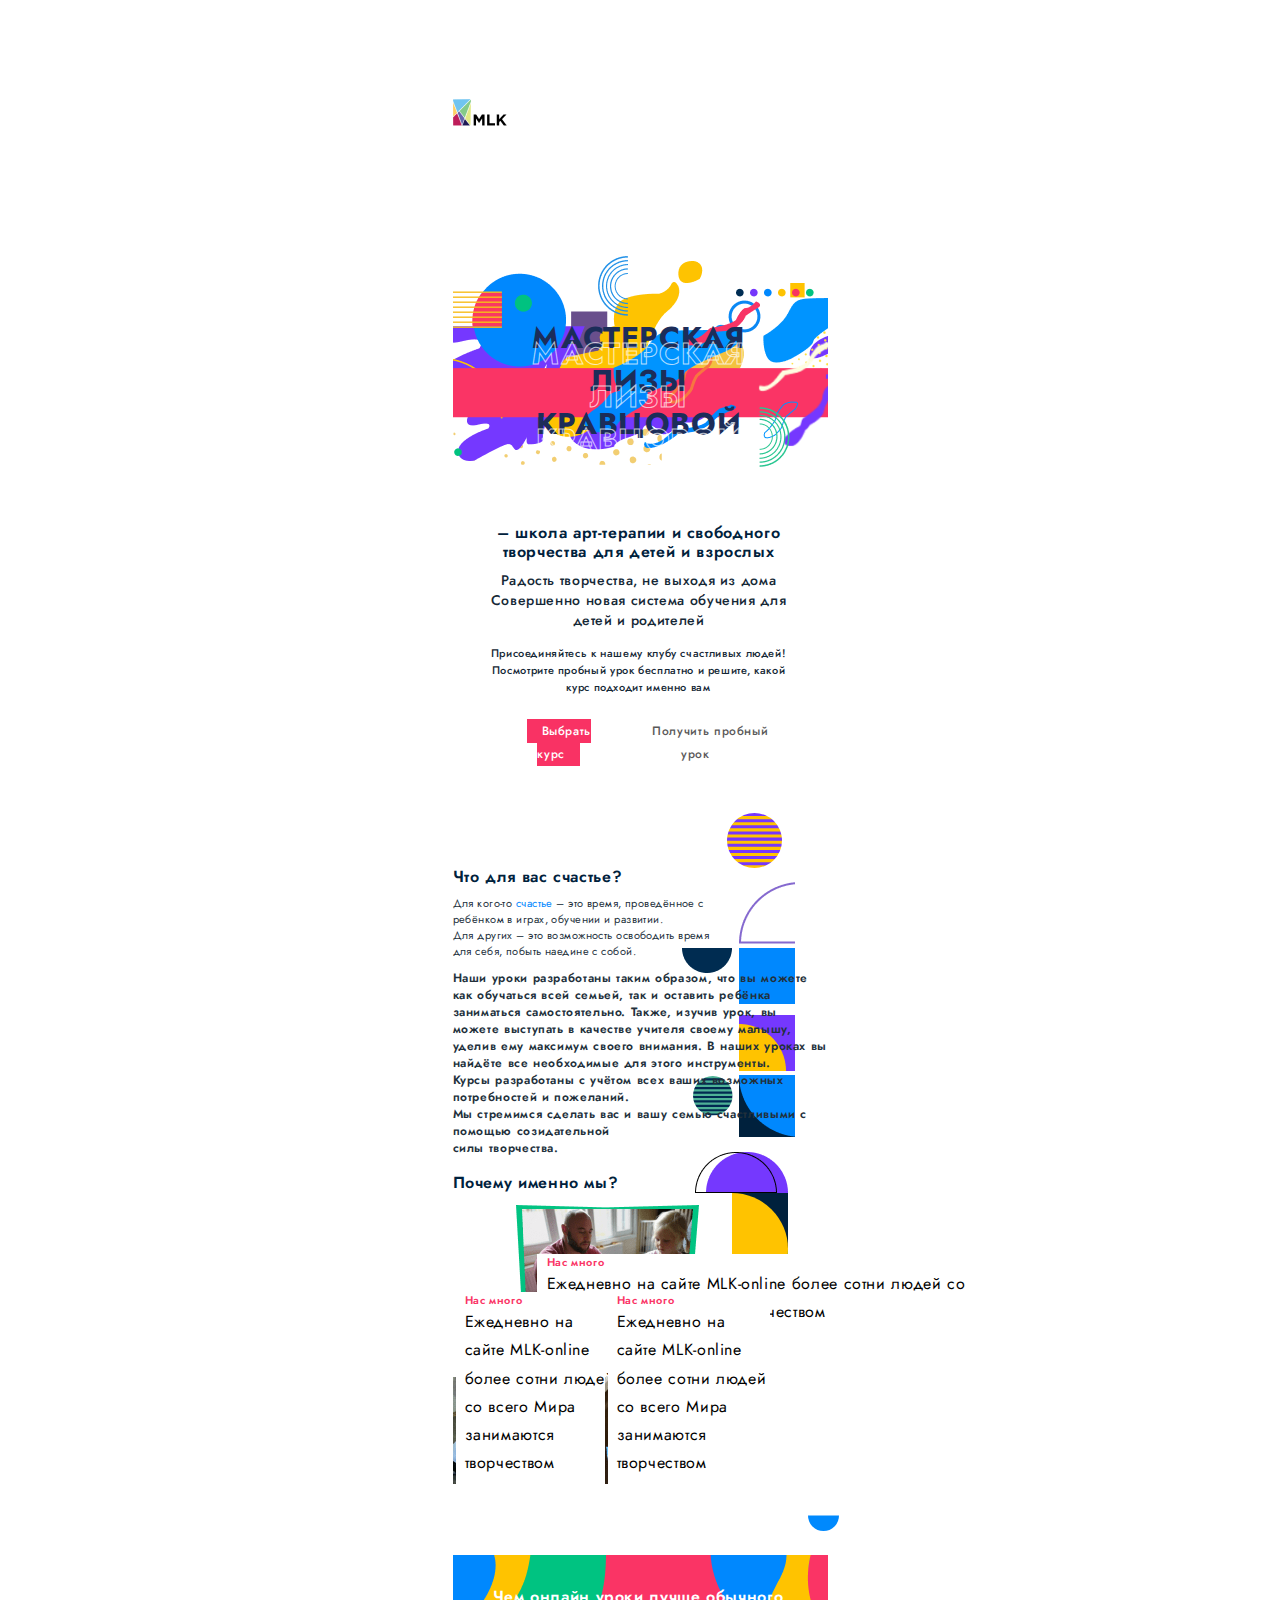
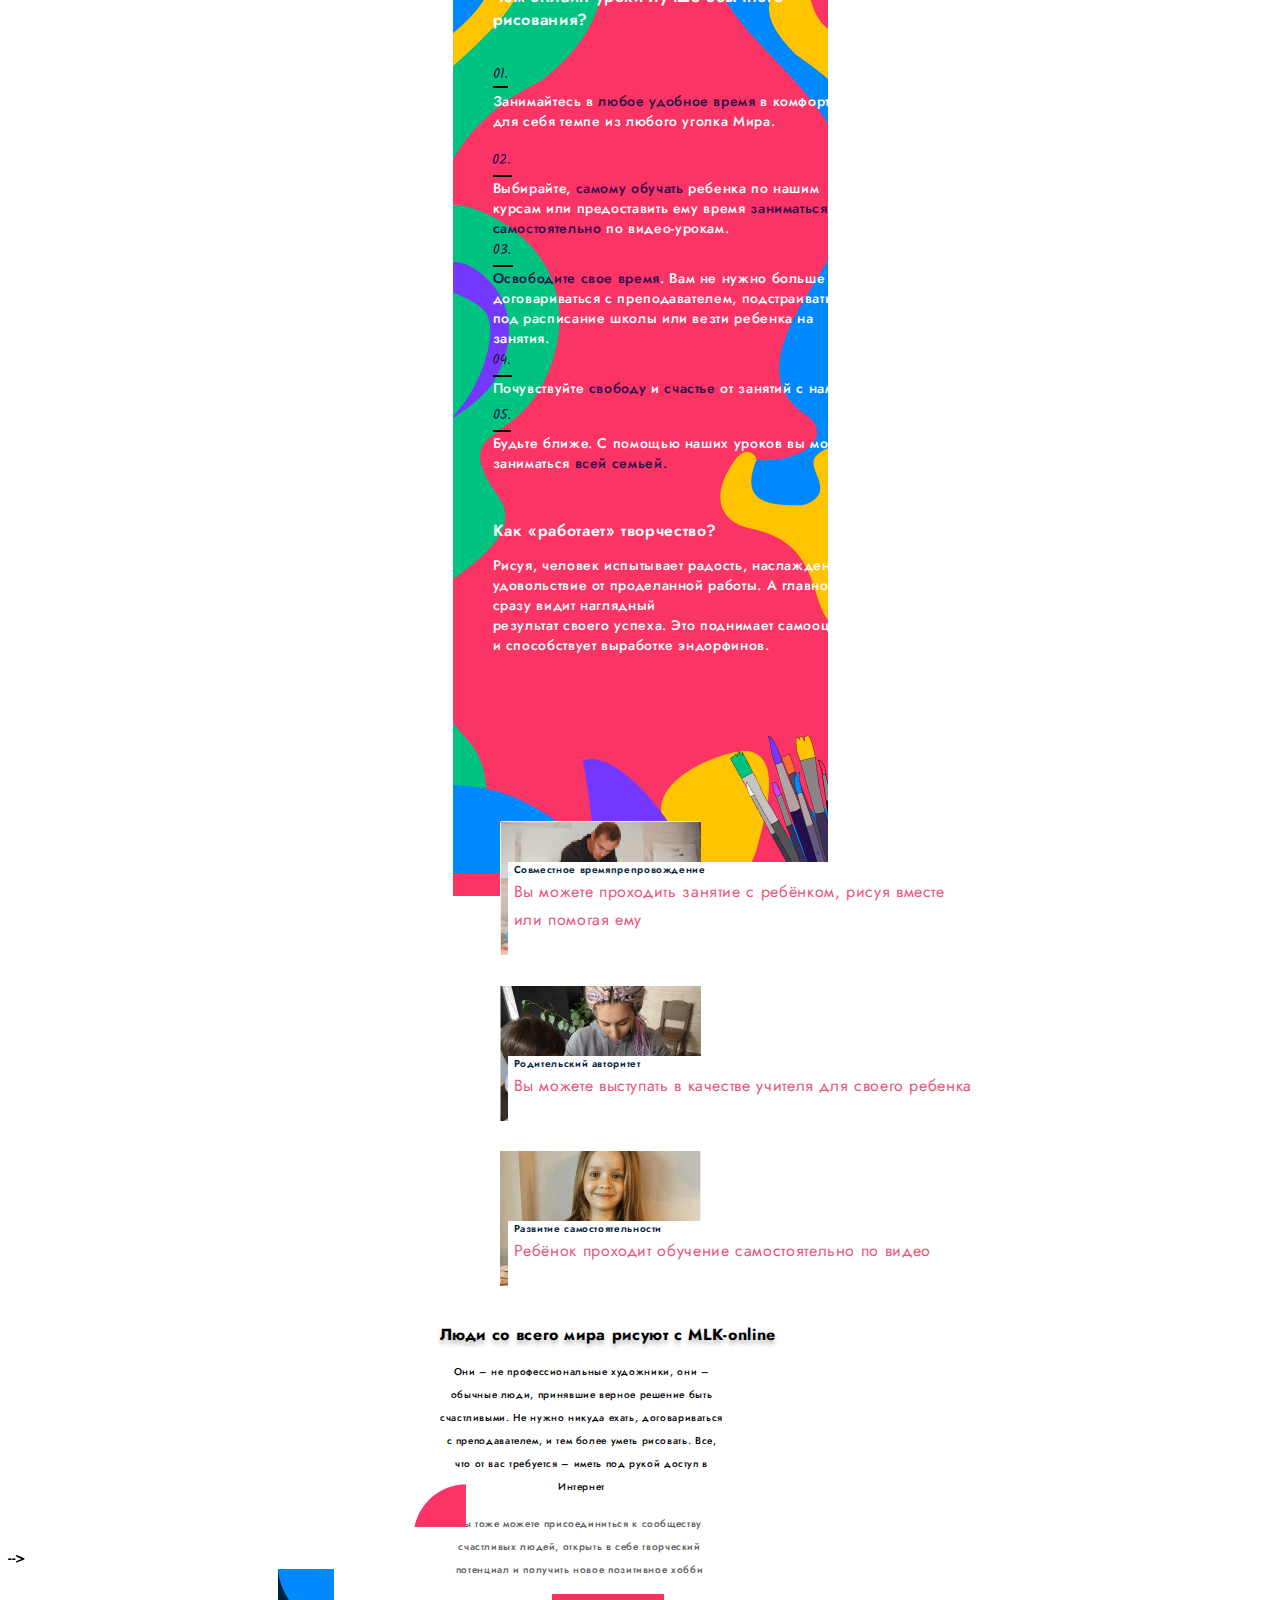
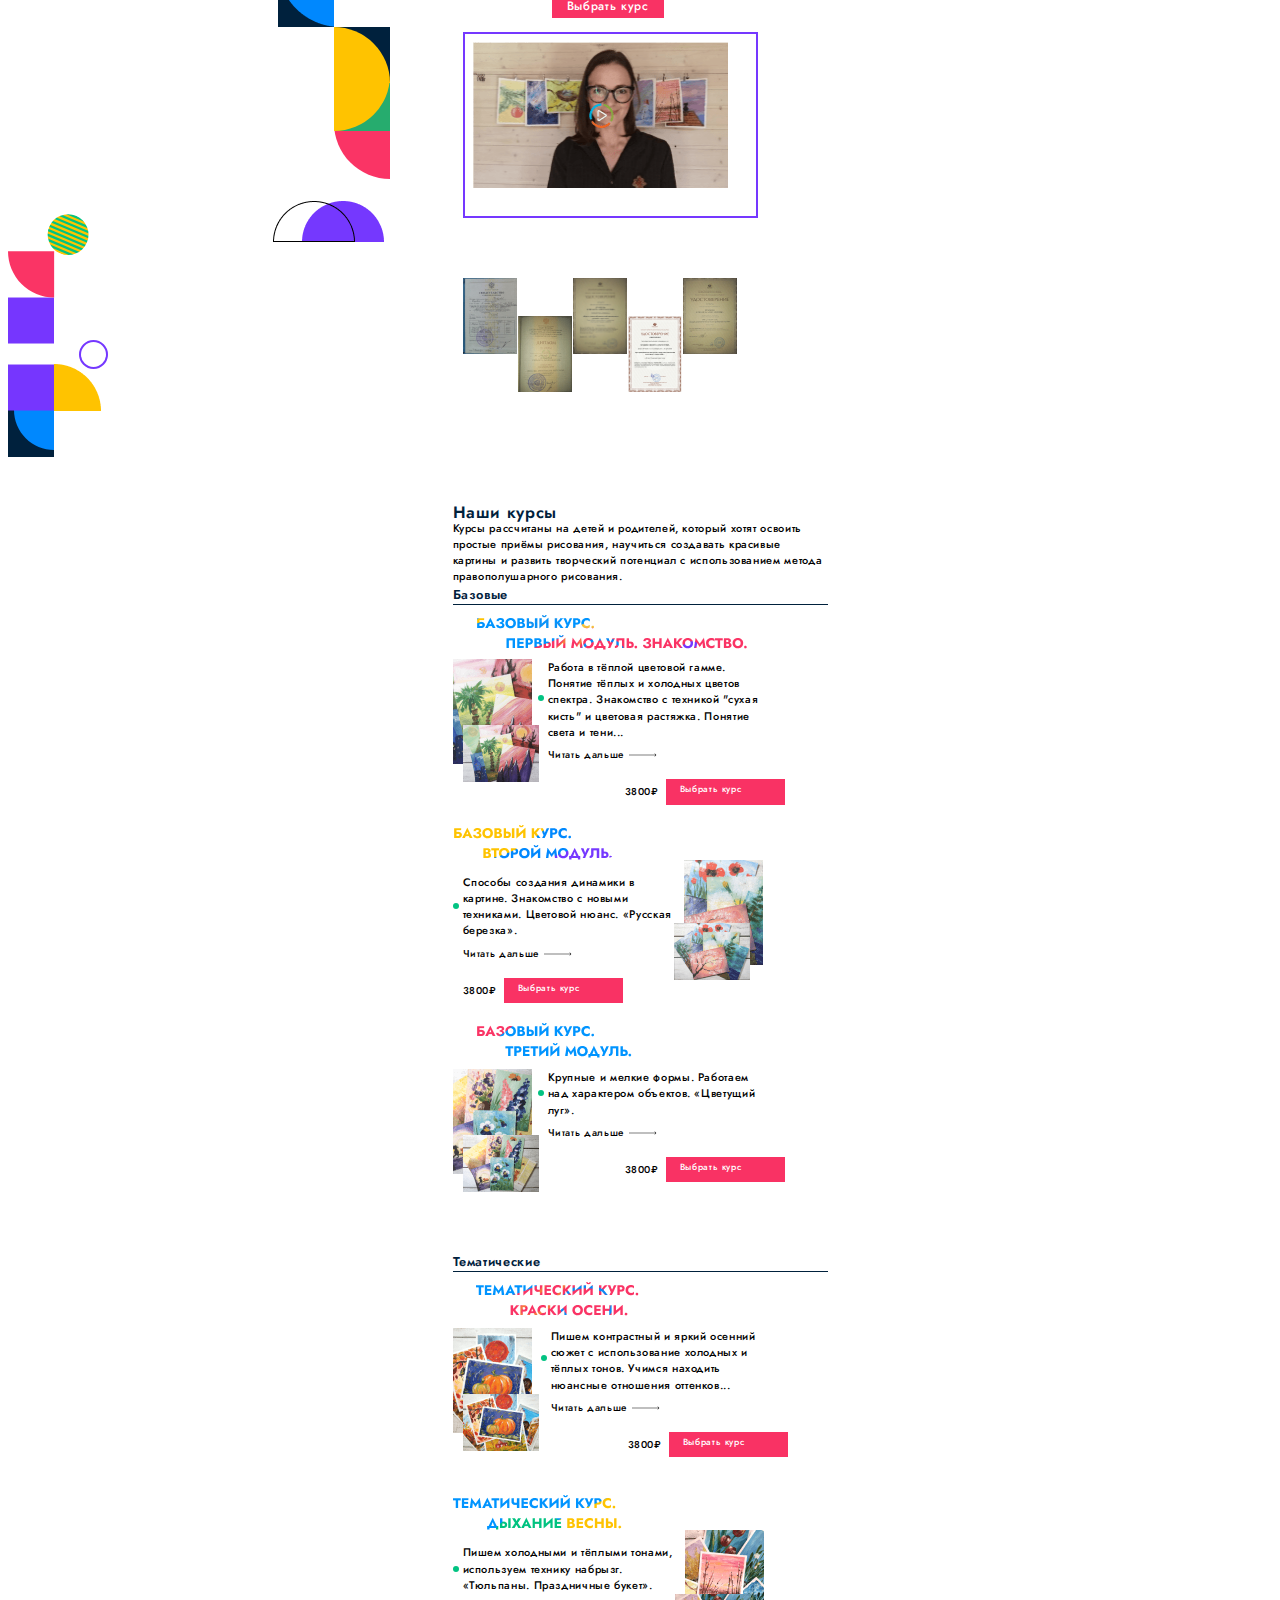
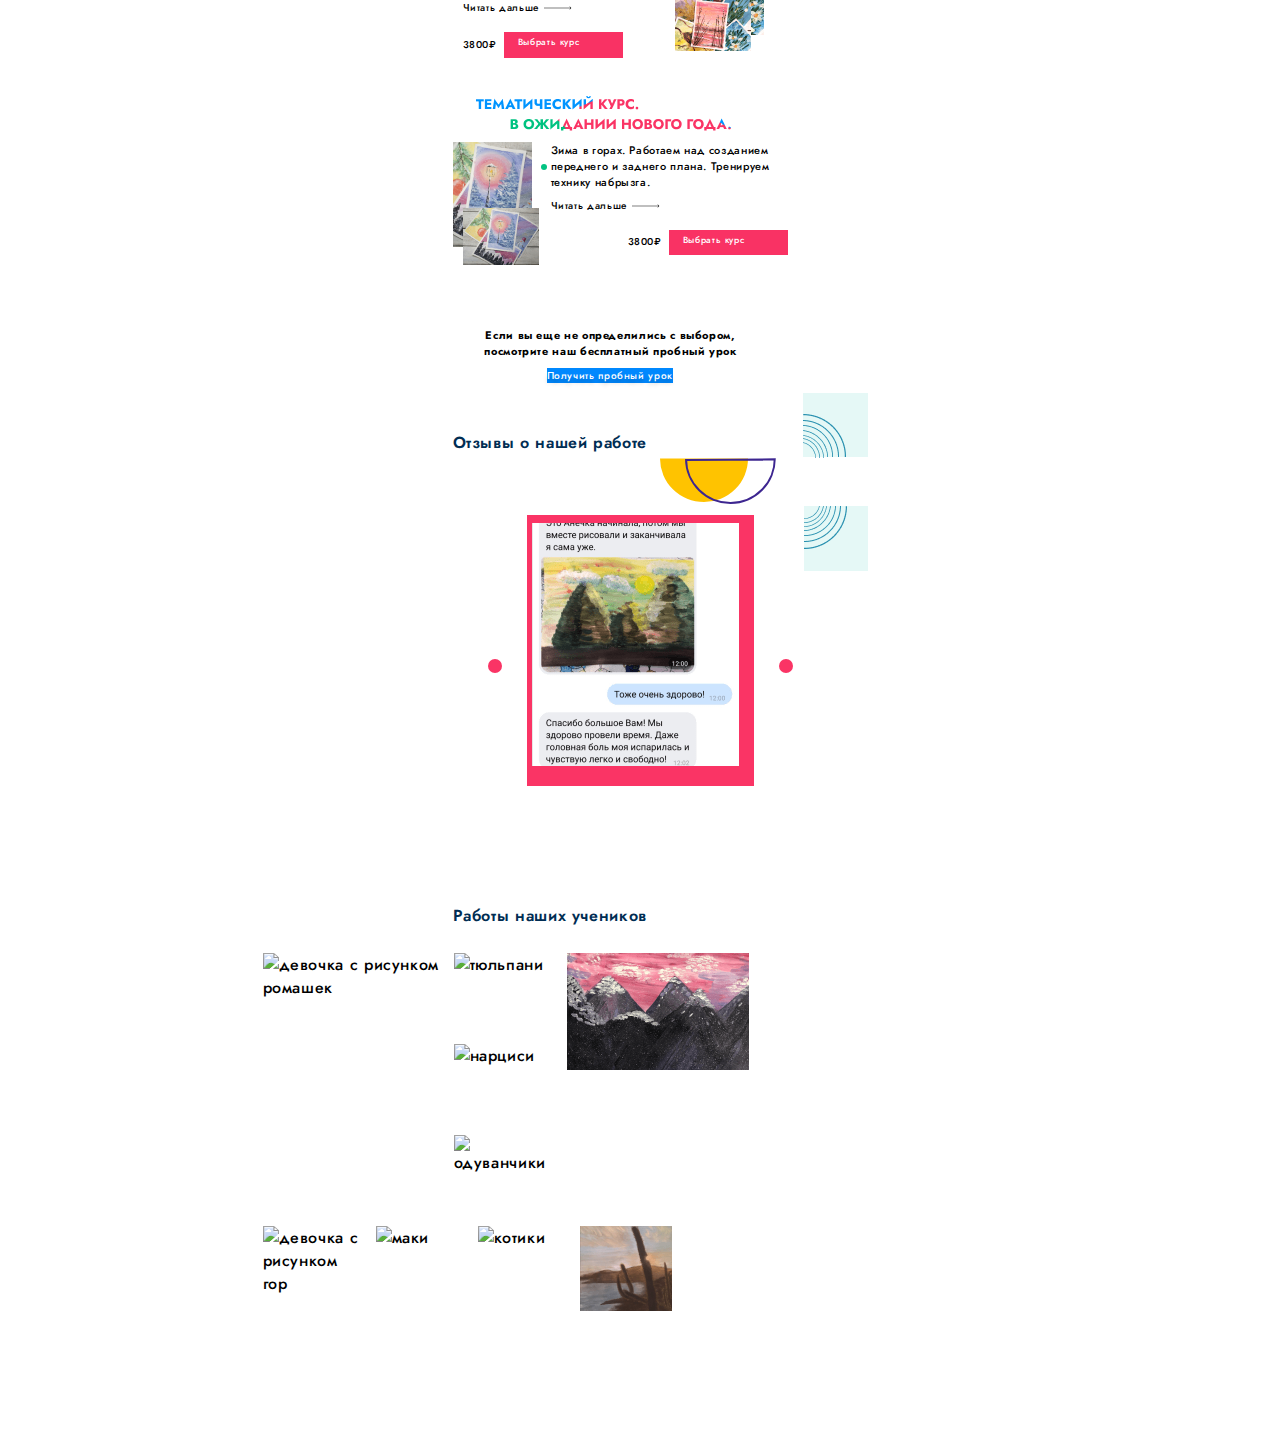
==== index.html @ 7058dae0 "752" ====
<!DOCTYPE html>
<html lang="ru">

<head>
    <meta charset="UTF-8" />
    <meta name="viewport" content="width=device-width, initial-scale=1.0" />
    <title>Lisa-s-workshop</title>

    <link rel="preconnect" href="https://fonts.googleapis.com" />
    <link rel="preconnect" href="https://fonts.gstatic.com" crossorigin />
    <link rel="preconnect" href="https://fonts.googleapis.com">
    <link rel="preconnect" href="https://fonts.gstatic.com" crossorigin>
    <link href="https://fonts.googleapis.com/css2?family=Jost:wght@400;500;600&display=swap" rel="stylesheet">

    <link rel="stylesheet" href="https://cdnjs.cloudflare.com/ajax/libs/modern-normalize/1.0.0/modern-normalize.min.css" integrity="sha512-ISS7cAi1PEhQ8jnbJpJZMd29NlhNj4AWYyLOSp2CE/CsHxTCu+r+t0D2yoJudVrd0/8fTVPUVDzY5Tvli75u/g==" crossorigin="anonymous" />
    <link rel="stylesheet" href="./sass/main.css" />
</head>

<body>
    <header class="header">
        <div class="container header__container">
            <a href="./index.html" class="header__nav--logo">
                <img src="./images/mob/logom-min.png" alt="logo" />
            </a>
            <nav class="header__nav">

                <ul class="header__nav--list">
                    <li class="header__nav--item">
                        <a href=" " class="header__nav--link">Home</a>
                    </li>
                    <li class="header__nav--item">
                        <a href="#about " class="header__nav--link">About us</a>
                    </li>
                    <li class="header__nav--item">
                        <a href="#about " class="header__nav--link">How it’s made?</a>
                    </li>
                    <li class="header__nav--item">
                        <a href="#products " class="header__nav--link">Our products</a>
                    </li>
                    <li class="header__nav--item">
                        <a href="#contact" class="header__nav--link">Contact</a>
                    </li>
                </ul>
                <button type="button" class="header__btn mobile-menu__button js-open-menu" aria-expanded="false" aria-controls="mobile-menu"><svg width="26" height="10"><use href="./images/symbol-defs.svg#icon-Unionm"></use></svg></button>

                <!-- <button type="button" class=" header__navbtn" id="myBtn">
        Buy now<svg
          class="mobile-menu__button--order-icon"
          width="5px"
          height="8px"
        >
          <use href="./images/symbol-defs.svg#icon-Vectored"></use>
        </svg>
      </button>-->
            </nav>

        </div>
    </header>
    <main>
        <!--герой-->
        <section class="hero hero__overlay">
            <div class="hero__container">
                <h1 class="hero__title">Мастерская<br> Лизы Кравцовой</h1>

                <h2 class="hero__title--end">– школа арт-терапии и свободного творчества для детей и взрослых</h2>
                <p class="hero__slogan">Радость творчества, не выходя из дома Совершенно новая система обучения для детей и родителей</p>
                <p class="hero__call">
                    Присоединяйтесь к нашему клубу счастливых людей!<br> Посмотрите пробный урок бесплатно и решите, какой курс подходит именно вам
                </p>
                <ul class="hero__list">
                    <li class="hero__item">
                        <a href="" class="hero__link hero__link--red">Выбрать курс</a>
                    </li>
                    <li class="hero__item">
                        <a href="" class="hero__link">Получить пробный урок</a>
                    </li>
                </ul>
            </div>
        </section>
        <!--секція про курси-->
        <section id="about" class="about">
            <div class="container about__container">
                <h2 class="about__title">Что для вас счастье?</h2>
                <p class="about__preface">Для кого-то <span class="about__preface--span">счастье</span> – это время, проведённое с ребёнком в играх, обучении и развитии.<br> Для других – это возможность освободить время для себя, побыть наедине с собой.</p>
                <p class="about__text">Наши уроки разработаны таким образом, что вы можете как обучаться всей семьей, так и оставить ребёнка заниматься самостоятельно. Также, изучив урок, вы можете выступать в качестве учителя своему малышу, уделив ему максимум своего внимания.
                    В наших уроках вы найдёте все необходимые для этого инструменты.
                    <br>Курсы разработаны с учётом всех ваших возможных потребностей и пожеланий.<br> Мы стремимся сделать вас и вашу семью счастливыми с помощью созидательной<br> силы творчества.</p>
                <h3 class="about__question">Почему именно мы?</h3>
                <div class="about__content">
                    <picture class="about__picture">
                        <source srcset="
            ./images/compr1280/cow-milk-1x-min.png 1x,
            ./images/compr1280/cow-milk-2x-min.png 2x" media="(min-width: 1920px)" />
                        <source srcset="
            ./images/mob/IMG372-min.png 1x,
            ./images/compr480/cow-milk-2x-min.png 2x" media="(width: 375px)" />
                        <img class="about__image" src="./images/mob/IMG372-min.png" alt="отец-дочь" />
                    </picture>
                    <div class="about__wrap ">
                        <p class="about__name">Нас много</p>
                        <p class="about__signature">
                            Ежедневно на сайте MLK-online более сотни людей со всего Мира занимаются творчеством
                        </p>
                    </div>
                </div>
                <div class="about__cardthumb">
                    <ul class="about__list">
                        <li class="about__item">
                            <div class="about__card">
                                <picture class="about__picture">
                                    <source srcset="
            ./images/compr1280/cow-milk-1x-min.png 1x,
            ./images/compr1280/cow-milk-2x-min.png 2x" media="(min-width: 1920px)" />
                                    <source srcset="
            ./images/compr480/cow-milk-1x-min.png 1x,
            ./images/compr480/cow-milk-2x-min.png 2x" media="(width: 375px)" />
                                    <img class="about__img" src="./images/mob/IMG511-min.png" alt="команда" />
                                </picture>
                                <div class="about__wrapp ">
                                    <p class="about__name">Нас много</p>
                                    <p class="about__signature">
                                        Ежедневно на сайте MLK-online более сотни людей со всего Мира занимаются творчеством
                                    </p>
                                </div>
                            </div>
                        </li>
                        <li class="about__item">
                            <div class="about__card">
                                <picture class="about__picture">
                                    <source srcset="
            ./images/compr1280/cow-milk-1x-min.png 1x,
            ./images/compr1280/cow-milk-2x-min.png 2x" media="(min-width: 1920px)" />
                                    <source srcset="
            ./images/compr480/cow-milk-1x-min.png 1x,
            ./images/compr480/cow-milk-2x-min.png 2x" media="(width: 375px)" />
                                    <img class="about__img" src="./images/mob/IMG5272-min.png" alt="девочка с рисунком" />
                                </picture>
                                <div class="about__wrapp ">
                                    <p class="about__name">Нас много</p>
                                    <p class="about__signature">
                                        Ежедневно на сайте MLK-online более сотни людей со всего Мира занимаются творчеством
                                    </p>
                                </div>
                            </div>
                        </li>
                    </ul>
                </div>
            </div>
        </section>
        <!--секція- переваги-->
        <section class="advantages advantages--overlay">
<div class="container advantages__container ">
  
            <h2 class="advantages__title">Чем онлайн уроки лучше обычного рисования?
</h2>
<p class="advantages__one">Занимайтесь в <span class="advantages__span">любое удобное время</span> в комфортном для себя темпе из любого уголка Мира.</p>
<p class="advantages__two">Выбирайте, <span class="advantages__span">самому обучать</span> ребенка по нашим курсам или предоставить ему время <span class="advantages__span">заниматься самостоятельно</span> по видео-урокам.</p>
<p class="advantages__three"><span class="advantages__span">Освободите свое время</span>. Вам не нужно больше договариваться с преподавателем, подстраиваться под расписание школы или везти ребенка на занятия.</p>      
<p class="advantages__four">Почувствуйте <span class="advantages__span">свободу</span> и <span class="advantages__span">счастье</span> от занятий с нами.</p>
<p class="advantages__five">Будьте ближе. С помощью наших уроков вы можете заниматься <span class="advantages__span">всей семьей.</span></p>
<h3 class="advantages__subtitle">Как «работает» творчество?
</h3>
<p class="advantages__text">Рисуя, человек испытывает радость, наслаждение, удовольствие от проделанной работы. А главное, сразу видит наглядный<br> результат своего успеха. Это поднимает самооценку и способствует выработке эндорфинов.</p>
</div>
        </section>
        <!--секція продовження переваг-->
         <section class="continuation">
           <div class="container continuation__container">
             <ul class="continuation__list">
              <li class="continuation__item continuation__item--one">
                 <div class="continuation__content">
                    <picture class="continuation__picture">
                        <source srcset="
            ./images/compr1280/cow-milk-1x-min.png 1x,
            ./images/compr1280/cow-milk-2x-min.png 2x" media="(min-width: 1920px)" />
                        <source srcset="
            ./images/mob/fazdoch-min.png 1x,
            ./images/compr480/cow-milk-2x-min.png 2x" media="(width: 375px)" />
                        <img class="continuation__image" src="./images/mob/fazdoch-min.png" alt="отец-дочь" />
                    </picture>
                    <div class="continuation__wrap ">
                        <p class="continuation__name">Совместное времяпрепровождение</p>
                        <p class="continuation__signature">
                            Вы можете проходить занятие с ребёнком, рисуя вместе или помогая ему 
                        </p>
                    </div>
                </div>
                </li>
                <li class="continuation__item continuation__item--two">
                <div class="continuation__content">
                    <picture class="continuation__picture">
                        <source srcset="
            ./images/compr1280/cow-milk-1x-min.png 1x,
            ./images/compr1280/cow-milk-2x-min.png 2x" media="(min-width: 1920px)" />
                        <source srcset="
            ./images/mob/IMG6201-min.png 1x,
            ./images/compr480/cow-milk-2x-min.png 2x" media="(width: 375px)" />
                        <img class="continuation__image" src="./images/mob/IMG6201-min.png" alt="мать-син" />
                    </picture>
                    <div class="continuation__wrap ">
                        <p class="continuation__name">Родительский авторитет</p>
                        <p class="continuation__signature">
                            Вы можете выступать в качестве учителя для своего ребенка
                        </p>
                    </div>
                </div>
                </li>
                <li class="continuation__item continuation__item--three">
                  <div class="continuation__content">
                    <picture class="continuation__picture">
                        <source srcset="
            ./images/compr1280/cow-milk-1x-min.png 1x,
            ./images/compr1280/cow-milk-2x-min.png 2x" media="(min-width: 1920px)" />
                        <source srcset="
            ./images/mob/1009-min.png 1x,
            ./images/compr480/cow-milk-2x-min.png 2x" media="(width: 375px)" />
                        <img class="continuation__image" src="./images/mob/1009-min.png" alt="отец-дочь" />
                    </picture>
                    <div class="continuation__wrap ">
                        <p class="continuation__name">Развитие самостоятельности</p>
                        <p class="continuation__signature">
                             Ребёнок проходит обучение самостоятельно по видео
                        </p>
                    </div>
                </div>
                </li>
                </ul>
                <div class="continuation__wrapp">
                <h2 class="continuation__title">Люди со всего мира рисуют с MLK-online</h2>
             <p class="continuation__description">Они – не профессиональные художники, они – обычные люди, принявшие верное решение быть счастливыми. Не нужно никуда ехать, договариваться с преподавателем, и тем более уметь рисовать. Все, что от вас требуется – иметь под рукой доступ в Интернет</p>
            <p class="continuation__descript">Вы тоже можете присоединиться к сообществу счастливых людей, открыть в себе творческий потенциал и получить новое позитивное хобби</p>  
           <a href="" class="continuation__link">Выбрать курс</a>  
          </div> 
            </div>
            
          </section>-->
          <!--секція біографія
          <section class="biography">
            
            <div class="container biography__container">
              <h2 class="biography__title">О Мастерской</h2>
              <h3 class="biography__greeting">Здравствуйте!</h3>
            <p class="biography__introduction">Меня зовут Елизавета Кравцова. Я – художник, психолог, арт-терапевт, основатель и руководитель творческой студии «Мастерская Лизы Кравцовой».</p>
           <div class="biography__wrap">
            <picture class="biography__picture">
                        <source srcset="
            ./images/compr1280/cow-milk-1x-min.png 1x,
            ./images/compr1280/cow-milk-2x-min.png 2x" media="(min-width: 1920px)" />
                        <source srcset="
            ./images/mob/liza-min.png 1x,
            ./images/compr480/cow-milk-2x-min.png 2x" media="(width: 375px)" />
                        <img class="biography__image" src="./images/mob/liza-min.png" alt="отец-дочь" />
                    </picture>
                   </div>
<p class="biography__text">В своей работе я соединяю два моих главных увлечения: <span class="biography__text--span">психологию и творчество.</span></p>
<p class="biography__text-a">Краски и кисти окружали меня с детства. Ещё в 7 лет я поступила в художественную школу. В юношеском возрасте обнаружила, что в процессе рисования можно не только создавать красивые картины, но и вести диалог, открывать новые грани личности. Поэтому моим осознанным шагом стало поступление в Университет им. Герцена на кафедру Психологии. Там же и зародилась мечта создать собственную мастерскую, которая впервые открыла свои двери в 2015 году для учеников всех возрастов.</p>
<p class="biography__text-b">Потом случилось так, что некоторые ученики стали менять своё место жительства, но не хотели расставаться с Мастерской. Информация о нас разлеталась вместе с ними в разные уголки нашей Планеты. И вот, 2020 год вообще рассадил всех нас по домам. Тогда-то мы и ввели систему обучения онлайн, которая резко расширила географию наших счастливых учеников.</p> 
<p class="biography__text-c">Я убеждена, что рисование - это путь к счастливой жизни.</p>
<p class="biography__text-d">Я веду группы по раскрытию творческих способностей для детей и взрослых в своей уютной мастерской и разрабатываю уникальные онлайн курсы. Мой опыт говорит о том, что каждый человек может почувствовать себя настоящим художником, независимо от того, сколько ему лет и где он живёт.</p>
</div>

          </section>
          <!--секція документація-->
          <section class="documents">
            <div class="container documents__container">
<div class="documents__wrap">
  <a href="" class="documents__link">
 <picture class="documents__picture">
                        <source srcset="
            ./images/compr1280/cow-milk-1x-min.png 1x,
            ./images/compr1280/cow-milk-2x-min.png 2x" media="(min-width: 1920px)" />
                        <source srcset="
            ./images/mob/lizavid-min.png 1x,
            ./images/compr480/cow-milk-2x-min.png 2x" media="(width: 375px)" />
                        <img class="documents__image" src="./images/mob/lizavid-min.png" alt="отец-дочь" />
                    </picture>
                  </a>
</div>
<div class="documents__wrapp">
<ul class="documents__list">
  <li class="documents__item">
<picture class="documents__picture">
                        <source srcset="
            ./images/compr1280/cow-milk-1x-min.png 1x,
            ./images/compr1280/cow-milk-2x-min.png 2x" media="(min-width: 1920px)" />
                        <source srcset="
            ./images/mob/781-min.png 1x,
            ./images/compr480/cow-milk-2x-min.png 2x" media="(width: 375px)" />
                        <img class="documents__img" src="./images/mob/781-min.png" alt="отец-дочь" />
                    </picture>
  </li>
  <li class="documents__item">
<picture class="documents__picture">
                        <source srcset="
            ./images/compr1280/cow-milk-1x-min.png 1x,
            ./images/compr1280/cow-milk-2x-min.png 2x" media="(min-width: 1920px)" />
                        <source srcset="
            ./images/mob/J81-min.png 1x,
            ./images/compr480/cow-milk-2x-min.png 2x" media="(width: 375px)" />
                        <img class="documents__img" src="./images/mob/J81-min.png" alt="отец-дочь" />
                    </picture>
  </li>
  <li class="documents__item">
<picture class="documents__picture">
                        <source srcset="
            ./images/compr1280/cow-milk-1x-min.png 1x,
            ./images/compr1280/cow-milk-2x-min.png 2x" media="(min-width: 1920px)" />
                        <source srcset="
            ./images/mob/AVM1-min.png 1x,
            ./images/compr480/cow-milk-2x-min.png 2x" media="(width: 375px)" />
                        <img class="documents__img" src="./images/mob/AVM1-min.png" alt="отец-дочь" />
                    </picture>
  </li>
  <li class="documents__item">
<picture class="documents__picture">
                        <source srcset="
            ./images/compr1280/cow-milk-1x-min.png 1x,
            ./images/compr1280/cow-milk-2x-min.png 2x" media="(min-width: 1920px)" />
                        <source srcset="
            ./images/mob/1121-min.png 1x,
            ./images/compr480/cow-milk-2x-min.png 2x" media="(width: 375px)" />
                        <img class="documents__img" src="./images/mob/1121-min.png" alt="отец-дочь" />
                    </picture>
  </li>
  <li class="documents__item">
<picture class="documents__picture">
                        <source srcset="
            ./images/compr1280/cow-milk-1x-min.png 1x,
            ./images/compr1280/cow-milk-2x-min.png 2x" media="(min-width: 1920px)" />
                        <source srcset="
            ./images/mob/cg81-min.png 1x,
            ./images/compr480/cow-milk-2x-min.png 2x" media="(width: 375px)" />
                        <img class="documents__img" src="./images/mob/cg81-min.png" alt="отец-дочь" />
                    </picture>
  </li>
</ul>
</div>
            </div>
          </section>
          <section class="course">
            <div class="container course__container">
              <h2 class="course__title">Наши курсы</h2>
              <p class="course__text">Курсы рассчитаны на детей и родителей, который хотят освоить простые приёмы рисования, научиться создавать красивые картины и развить творческий потенциал с использованием метода правополушарного рисования.</p>
            <h3 class="course__title-base">Базовые</h3>
            <h3 class="course__titlefirstmod"><img src="./images/mob/MGtitle-min.png" alt="первий модуль"></h3>
            <div class="course__wrapper">
            <div class="course__wrap">
            <img class="course__imgfmod" src="./images/mob/1bk-min.png" alt="картинка">
             <img class="course__imgfmodu" src="./images/mob/2bk-min.png" alt="картинка">

             </div>
             <div class="course__wrapp"> 
              <p class="course__signature">Работа в тёплой цветовой гамме. Понятие тёплых и холодных цветов спектра. Знакомство с техникой "сухая кисть" и цветовая растяжка. Понятие света и тени...</p>
               <a class="course__linkfmod" href="">Читать дальше<img class="course__imglinkfmod" src="./images/mob/Arrow2.svg" alt=""></a> 
          <div class="course__wrapwrap">
          <p class="course__price">3800₽</p>
          <a href="" class="link course__link">Выбрать курс</a>
        </div>
          </div>
          </div>
           <h3 class="course__titlesecondmod"><img src="./images/mob/MGtitle2-min.png" alt="второй модуль"></h3>
            <div class="course__wrapper">
              <div class="course__secondwrapp"> 
              <p class="course__secondsignature">Способы создания динамики в картине. Знакомство с новыми техниками. Цветовой нюанс. «Русская березка».</p>
               <a class="course__linkfmod" href="">Читать дальше<img class="course__imglinkfmod" src="./images/mob/Arrow2.svg" alt=""></a> 
          <div class="course__secondwrapwrap">
          <p class="course__price">3800₽</p>
          <a href="" class="link course__link">Выбрать курс</a>
        </div>
          </div>
            <div class="course__secondwrap">
            <img class="course__imgsmod" src="./images/mob/mod2-min.png" alt="картинка">
             <img class="course__imgsmodu" src="./images/mob/2mod2-min.png" alt="картинка">
             </div>
            </div>
             <h3 class="course__titlethirdmod"><img src="./images/mob/MGtitle3-min.png" alt="первий модуль"></h3>
            <div class="course__wrapper">
            <div class="course__wrap">
            <img class="course__imgfmod" src="./images/mob/mod3-min.png" alt="картинка">
             <img class="course__imgfmodu" src="./images/mob/3mod2-min.png" alt="картинка">

             </div>
             <div class="course__wrapp"> 
              <p class="course__thirdsignature">Крупные и мелкие формы. Работаем над характером объектов. «Цветущий луг».</p>
               <a class="course__linkfmod" href="">Читать дальше<img class="course__imglinkfmod" src="./images/mob/Arrow2.svg" alt=""></a> 
          <div class="course__wrapwrap">
          <p class="course__price">3800₽</p>
          <a href="" class="link course__link">Выбрать курс</a>
        </div>
          </div>
            </div>
            <h3 class="course__title-thematic">Тематические</h3>
            <ul class="course__list">
              <li class="course__item">
<h3 class="course__title-thematicautumn"><img src="./images/mob/MGtitlefarbuosen-min.png" alt="первий модуль"></h3>
            <div class="course__wrapper">
            <div class="course__wrap course__wrap--autumn">
            <img class="course__imgfmod" src="./images/mob/farbuosen-min.png" alt="картинка">
             <img class="course__imgfmodu" src="./images/mob/farbuosen2-min.png" alt="картинка">

             </div>
             <div class="course__wrapp"> 
              <p class="course__signature course__signature--autumn">Пишем контрастный и яркий осенний сюжет с использование холодных и тёплых тонов. Учимся находить нюансные отношения оттенков...</p>
               <a class="course__linkfmod" href="">Читать дальше<img class="course__imglinkfmod" src="./images/mob/Arrow2.svg" alt=""></a> 
          <div class="course__wrapwrap">
          <p class="course__price">3800₽</p>
          <a href="" class="link course__link">Выбрать курс</a>
        </div>
          </div>
          </div>

              </li>
              <li class="course__item">
<h3 class="course__titlesecondmod"><img src="./images/mob/MGtitleduxvesnu-min.png" alt="второй модуль"></h3>
            <div class="course__wrapper">
              <div class="course__secondwrapp"> 
              <p class="course__signature course__signature--spring">Пишем холодными и тёплыми тонами, используем технику набрызг. «Тюльпаны. Праздничные букет».</p>
               <a class="course__linkfmod" href="">Читать дальше<img class="course__imglinkfmod" src="./images/mob/Arrow2.svg" alt=""></a> 
          <div class="course__secondwrapwrap">
          <p class="course__price">3800₽</p>
          <a href="" class="link course__link">Выбрать курс</a>
        </div>
          </div>
            <div class="course__secondwrap">
            <img class="course__imgsmod" src="./images/mob/duxvesn1-min.png" alt="картинка">
             <img class="course__imgsmodu course__imgsmodu--spring" src="./images/mob/duxvesnu2-min.png" alt="картинка">
             </div>
            </div>
              </li>
              <li class="course__item">
<h3 class="course__titlethirdmod"><img src="./images/mob/titlenewjear-min.png" alt="первий модуль"></h3>
            <div class="course__wrapper">
            <div class="course__wrap course__wrap--autumn">
            <img class="course__imgfmod" src="./images/mob/newjar3.png" alt="картинка">
             <img class="course__imgfmodu" src="./images/mob/newjear-min.png" alt="картинка">

             </div>
             <div class="course__wrapp"> 
              <p class="course__signature course__signature--winter">Зима в горах. Работаем над созданием переднего и заднего плана. Тренируем технику набрызга.</p>
               <a class="course__linkfmod" href="">Читать дальше<img class="course__imglinkfmod" src="./images/mob/Arrow2.svg" alt=""></a> 
          <div class="course__wrapwrap">
          <p class="course__price">3800₽</p>
          <a href="" class="link course__link">Выбрать курс</a>
        </div>
          </div>
          </div>
              </li>
            </ul>
            <h3 class="course__title-sample">Если вы еще не определились с выбором, посмотрите наш бесплатный пробный урок
</h3>
<a class="course__link-sample" href="">Получить пробный урок</a>
            </div>
          </section>
          <!--ceкція відгуки-->
          <section class="reviews">
            <div class="container reviews__container">
              <h2 class="reviews__title">Отзывы о нашей работе </h2>
              <div class="reviews__wrap">
                <a href="" class="reviews__link reviews__link--left"><svg class="reviews__svg" width="10px" height="10px"><use class="reviews__icn" href="./images/symbol-defs.svg#icon-Arrow1m"></use></svg></a>
             <div class="reviews__wrapp">
               <img class="reviews__image" src="./images/mob/4126-min.png" alt="скрин отзива">
                    </div> 
                 <a href="" class="reviews__link"><svg class="reviews__svg" width="10px" height="10px"><use class="reviews__icn" href="./images/symbol-defs.svg#icon-Arrow1m"></use></svg></a>
              </div>
              <ul class="reviews__list">
                <li class="reviews__item">
                  <svg class="reviews__icon" width="10" height="10"><use class="" href="./images/symbol-defs.svg#icon-Ellipse72"></use></svg>
                </li>
                <li class="reviews__item">
                  <svg class="reviews__icon" width="11" height="10"><use class="" href="./images/symbol-defs.svg#icon-Ellipse73"></use></svg>
                </li>
                <li class="reviews__item">
                  <svg class="reviews__icon" width="10" height="10"><use class="" href="./images/symbol-defs.svg#icon-Ellipse70"></use></svg>
                </li>
              </ul>
              </div>
            </div>
          </section>
        <!--секція- галерея-->
        <section class="gallery">
            <div class="gallery__container container ">
                <h2 class="gallery__title">Работы наших учеников</h2>

                <div class="gallery__flex ">
                  <ul class="gallery__list">
                    <li class="gallery__item">
                    <picture class="gallery__picture gallery__picture--one">
                        <source srcset="./images/compr1280/Transparent-gallery-1x-min.png 1x, ./images/compr1280/Transparent-gallery-2x-min.png 2x " media="(min-width: 1200px) " />
                        <source srcset="./images/mob/IMG1(1)1-min.png 1x, ./images/ 2x " media="(width: 375px) " />
                        <img class="gallery__image gallery__image--one" src="./images/mob/IMG1(1)1-min.png" alt="девочка с рисунком ромашек">
                    </picture>
                    </li>
                    <li class="gallery__item">
                    <div class="gallery__wrap">
                      <ul class="gallery__wrap-list">
                        <li class="gallery__wrap-item">
                    <picture class="gallery__picture gallery__picture--twoo ">
                        <source srcset="./images/compr1280/Transparent-gallery-1x-min.png 1x, ./images/compr1280/Transparent-gallery-2x-min.png 2x " media="(min-width: 1200px) " />
                        <source srcset="./images/mob/6471-min.png 1x, ./images/ 2x " media="(width: 375px) " />
                        <img class="gallery__picture gallery__image gallery__image--twoo" src="./images/mob/6471-min.png" alt="тюльпани">
                    </picture> </li>
                        <li class="gallery__wrap-item">
                    <picture class="gallery__picture gallery__picture--three ">
                        <source srcset="./images/compr1280/Transparent-gallery-1x-min.png 1x, ./images/compr1280/Transparent-gallery-2x-min.png 2x " media="(min-width: 1200px) " />
                        <source srcset="./images/mob/0111-min.png 1x, ./images/ 2x " media="(width: 375px) " />
                        <img class="gallery__picture gallery__image gallery__image--three" src="./images/mob/0111-min.png" alt="нарциси">
                    </picture></li>
                        <li class="gallery__wrap-item">
                    <picture class="gallery__picture gallery__picture--four">
                        <source srcset="./images/compr1280/Transparent-gallery-1x-min.png 1x, ./images/compr1280/Transparent-gallery-2x-min.png 2x " media="(min-width: 1200px) " />
                        <source srcset="./images/mob/0151-min.png 1x, ./images/ 2x " media="(width: 375px) " />
                        <img class="gallery__picture gallery__image gallery__image--four" src="./images/mob/0151-min.png" alt="одуванчики">
                    </picture></li>
                    </ul>
                    </div>
                     </li>
                     <li class="gallery__item">
                    <picture class="gallery__picture gallery__picture--five">
                           <source srcset="./images/mob/011-min.png 1x, ./images/ 2x " media="(width: 375px) " />
                        <img class="gallery__picture gallery__image gallery__image--five" src="./images/mob/011-min.png" alt="гори">
                    </picture>
                    </li>
                    <li class="gallery__item">
                    <picture class="gallery__picture gallery__picture--six">
                        <source srcset="./images/compr1280/Transparent-gallery-1x-min.png 1x, ./images/compr1280/Transparent-gallery-2x-min.png 2x " media="(min-width: 1200px) " />
                        <source srcset="./images/mob/0081-min.png 1x, ./images/ 2x " media="(width: 375px) " />
                        <img class="gallery__picture gallery__image gallery__image--six" src="./images/mob/0081-min.png" alt="девочка с рисунком гор">
                    </picture>
                    </li>
                   
                    <li class="gallery__item">
                      <div class="gallery__wrapp">
                     <ul class="gallery__wrapp-list">
                        <li class="gallery__wrapp-item">
                    <picture class="gallery__picture--seven">
                        <source srcset="./images/compr1280/Transparent-gallery-1x-min.png 1x, ./images/compr1280/Transparent-gallery-2x-min.png 2x " media="(min-width: 1200px) " />
                        <source srcset="./images/mob/55(1)1-min.png 1x, ./images/ 2x " media="(width: 375px) " />
                        <img class="gallery__image gallery__image--seven" src="./images/mob/55(1)1-min.png" alt="маки">
                    </picture>
                    </li>
                    <li class="gallery__wrapp-item">
                    <picture class="gallery__picture gallery__picture--eight">
                        <source srcset="./images/compr1280/Transparent-gallery-1x-min.png 1x, ./images/compr1280/Transparent-gallery-2x-min.png 2x " media="(min-width: 1200px) " />
                        <source srcset="./images/mob/00011-min.png 1x, ./images/ 2x " media="(width: 375px) " />
                        <img class="gallery__image gallery__image--eight" src="./images/mob/00011-min.png" alt="котики">
                    </picture>
                    </li>
                    <li class="gallery__wrapp-item>
                    <picture class="gallery__picture gallery__picture--nine">
                        <source srcset="./images/compr1280/Transparent-gallery-1x-min.png 1x, ./images/compr1280/Transparent-gallery-2x-min.png 2x " media="(min-width: 1200px) " />
                        <source srcset="./images/mob/3101-min.png 1x, ./images/ 2x " media="(width: 375px) " />
                        <img class="gallery__image gallery__image--nine" src="./images/mob/3101-min.png" alt="побережье">
                    </picture>
                    </li>
                    </ul>
                     </div>
                     </li>
                </ul>
                </div>
            </div>
          </section>
        <!--секція-відгуки покупців
        <section class="customer-reviews ">
            <h2 class="visually-hidden ">Customer reviews</h2>
            <div class="container customer-reviews__container ">
                <img class="customer-reviews__photo " srcset="./images/compr480/testimonials1-1x-min.png 1x, ./images/compr480/testimonials1-2x-min.png 2x " src="./images/compr480/testimonials1-1x-min.png " alt="girl ">

                <div class="customer-reviews__signature ">
                    <p class="customer-reviews__text ">
                        Nullam viverra consectetuer. Quisque cursus et, porttitor risus. Aliquam sem. In hendrerit nulla quam nunc, accumsan congue. Lorem ipsum primis in nibh vel risus.
                    </p>
                </div>
                <ul class="customer-reviews__content ">
                    <li class="customer-reviews__content--item ">
                        <svg width="4px " height="4px ">
                <use href="./images/symbol-defs.svg#icon-Ellipse456"></use>
              </svg>
                    </li>
                    <li class="customer-reviews__content--item ">
                        <svg width="4px " height="4px ">
                <use href="./images/symbol-defs.svg#icon-Ellipse456"></use>
              </svg>
                    </li>
                    <li class="customer-reviews__content--item ">
                        <svg width="4px " height="4px ">
                <use href="./images/symbol-defs.svg#icon-Ellipse456"></use>
              </svg>
                    </li>
                </ul>
                <p class="customer-reviews__user ">Emily, Los Angeles</p>
                <ul class="customer-reviews__user--icon ">
                    <li class="customer-reviews__user--icon-item ">
                        <svg width="12.4px " height="11.84px ">
                <use href="./images/symbol-defs.svg#icon-dom-1"></use>
              </svg>
                    </li>
                    <li class="customer-reviews__user--icon-item">
                        <svg width="12px " height="12px ">
                <use href="./images/symbol-defs.svg#icon-Ellipse-1"></use>
              </svg>
                    </li>
                    <li class="customer-reviews__user--icon-item ">
                        <svg width="12px " height="12px ">
                <use href="./images/symbol-defs.svg#icon-Ellipse-1"></use>
              </svg>
                    </li>
                </ul>
            </div>
        </section>-->

        <!-- секція контакти
        <section id="contact" class="contacts ">
            <h2 class="visually-hidden ">Contacts</h2>
            <div class="container contacts__container ">
                <ul class="contacts__list ">
                    <li class="contacts__list--item ">
                        <p class="contacts__list--item-cafe ">CAFE</p>

                        <p class="contacts__city--name ">Chicago</p>
                        <p class="contacts__city--description ">
                            Fusce ut velit laoreet, tempus arcu molestie vulputate
                        </p>

                        <ul class="contacts__timetable ">
                            <li class="contacts__timetable--work ">
                                <p class="contacts__timetable--work-day ">Monday - Friday</p>
                                <p class="contacts__timetable--work-time ">
                                    06:00 AM - 10:00 PM
                                </p>
                            </li>
                            <li class="contacts__timetable--work ">
                                <p class="contacts__timetable--work-day ">Saturday - Sunday</p>
                                <p class="contacts__timetable--work-time ">
                                    08:00 AM - 16:00 PM
                                </p>
                            </li>
                        </ul>
                        <ul class="contacts__contact ">
                            <li class="contacts__contact--phone ">
                                <a class="contacts__contact--link " href="tel:+610383766284 ">+61(0) 383 766 284</a
                  >
                </li>
                <li class="contacts__contact--mail ">
                  <a
                    class="contacts__contact--link "
                    href="mailto:noreply@envato.com "
                    >noreply@envato.com</a
                  >
                </li>
              </ul>
            </li>
            <li class="contacts__list--item ">
              <p class="contacts__item--food ">FOODTRUCK</p>

              <p class="contacts__city--name ">Los Angeles</p>
              <p class="contacts__city--description ">
                Fusce ut velit laoreet, tempus arcu molestie vulputate
              </p>

              <ul class="contacts__timetable ">
                <li class="contacts__timetable--work ">
                  <p class="contacts__timetable--work-day ">Monday - Friday</p>
                  <p class="contacts__timetable--work-time ">
                    06:00 AM - 10:00 PM
                  </p>
                </li>
                <li class="contacts__timetable--work ">
                  <p class="contacts__timetable--work-day ">Saturday - Sunday</p>
                  <p class="contacts__timetable--work-time ">
                    08:00 AM - 16:00 PM
                  </p>
                </li>
              </ul>
              <ul class="contacts__contact ">
                <li class="contacts__contact--phone ">
                  <a class="contacts__contact--link " href="tel:+610383766284 "
                    >+61(0) 383 766 284</a
                  >
                </li>
                <li class="contacts__contact--mail ">
                  <a
                    class="contacts__contact--link "
                    href="mailto:noreply@envato.com "
                    >noreply@envato.com</a
                  >
                </li>
              </ul>
            </li>
            <li class="contacts__list--item ">
              <p class="contacts__list--item-cafe ">CAFE</p>

              <p class="contacts__city--name ">New York</p>
              <p class="contacts__city--description ">
                Fusce ut velit laoreet, tempus arcu molestie vulputate
              </p>

              <ul class="contacts__timetable ">
                <li class="contacts__timetable--work ">
                  <p class="contacts__timetable--work-day ">Monday - Friday</p>
                  <p class="contacts__timetable--work-time ">
                    06:00 AM - 10:00 PM
                  </p>
                </li>
                <li class="contacts__timetable--work ">
                  <p class="contacts__timetable--work-day ">Saturday - Sunday</p>
                  <p class="contacts__timetable--work-time ">
                    08:00 AM - 16:00 PM
                  </p>
                </li>
              </ul>
              <ul class="contacts__contact ">
                <li class="contacts__contact--phone ">
                  <a class="contacts__contact--link " href="tel:+610383766284 "
                    >+61(0) 383 766 284</a
                  >
                </li>
                <li class="contacts__contact--mail ">
                  <a
                    class="contacts__contact--link "
                    href="mailto:noreply@envato.com "
                    >noreply@envato.com</a
                  >
                </li>
              </ul>
            </li>
          </ul>
          <ul class="contacts__filter ">
            <li>
              <a
                class="contacts__link contacts__btn--locations "
                href="https://www.google.com.ua/maps"
              >
                Our Locations<svg class="contacts__btn--locicon ">
                  <use href="./images/symbol-defs.svg#icon-Vector1"></use>
                </svg>
              </a>
                            </li>
                            <li>
                                <a class="contacts__link contacts__btn--franchise ">
                Franchise
                <svg class="contacts__btn--fricon ">
                  <use href="./images/symbol-defs.svg#icon-Vectored"></use>
                </svg>
              </a>
                            </li>
                        </ul>
            </div>
        </section>-->
        <!--кнопка kодалки
        <div class="btntel">
            <button class="btntel__phone" data-kodal-open>
          <img class="btntel__icon" src="./images/phone.png" alt="phone" />
        </button>
        </div>-->
        <!-- кнопка скрола вверх
        <div id="scrollup" onclick="topFunction()" class="button mgray active" style="display: block">
            <div class="i-icon i-chevron-up"></div>
        </div> -->
    </main>
    <!--підвал
    <footer class="footer ">
        <div class="container footer__container ">
            <div class="footer__wrap">
                <div class="footer__wrapp">
                    <p class="footer__pre-title ">
                        homemade ice cream <span class="footer__pre-title--span "> made</span>
                    </p>
                    <p class="footer__title">
                        with <span class="footer__title--span">passion</span>
                    </p>
                </div>
                <div class="footer__box ">
                    <ul class="footer__network ">
                        <li class="footer__network--item ">
                            <a class="footer__network--link " href="https://github.com">
                                <svg class="footer__network--link-icon ">
                  <use href="./images/symbol-defs.svg#icon-gitm"></use>
                </svg>
                            </a>
                        </li>
                        <li class="footer__network--item ">
                            <a class="footer__network--link " href="https://web.telegram.org">
                                <svg class="footer__network--link-icon ">
                  <use href="./images/symbol-defs.svg#icon-telegm"></use>
                </svg>
                            </a>
                        </li>
                        <li class="footer__network--item ">
                            <a class="footer__network--link " href="https://www.facebook.com">
                                <svg class="footer__network--link-icon">
                  <use href="./images/symbol-defs.svg#icon-facem"></use>
                </svg>
                            </a>
                        </li>
                    </ul>
                    <p class="footer__contact ">
                        Feel free to contact
                        <a class="footer__contact-tel" href="tel:+610383766284 ">+61(0) 383 766 284</a
            >
          </p>
        </div>
        </div>
        
        <p class="footer__copyrigt ">
          © 2019 - IceCream.
          <span class="footer__copyrigt--span ">All Rights Reserved.</span>
        </p>
      </div>
    </footer>-->
    <!--модальне вікно-->
    <div class="backdrop is-hidden" data-modal>
        <div class="modal">
            <button class="modal__button" data-modal-close>
          <svg class="modal-close " width="20 " height="20 ">
            <use href="./images/symbol-defs.svg#icon-closem"></use>
          </svg>
        </button>

            <form class=" " autocomplete="off">
                <p class="form__leave">Оставьте свои данные, мы вам перезвоним</p>

                <label for="name" class="form__field">
            <span class="form__label">Имя</span>
            <input type="text"name="user-name"id="name"placeholder=" "autofocus
              class="form__input"/>
            <svg class="form__icon" width="18 " height="18 ">
              <use href="./images/symbol-defs.svg#icon-blackmanm"></use>
            </svg>
          </label>

                <label for="tel" class="form__field"><span class="form__label">Телефон</span>
            <input class="form__input"type="tel"name="tel"id="tel"placeholder=" "/>
            <svg class="form__icon" width="18 " height="18 ">
              <use href="./images/symbol-defs.svg#icon-phoneblackm"></use>
            </svg>
          </label>
                <label class="form__field">
            <span class="form__label ">Почта</span>
            <input class="form__input"type="email"name="email"placeholder=" "/>
            <svg class="form__icon" width="18 " height="18 ">
              <use href="./images/symbol-defs.svg#icon-mailblackm"></use>
            </svg>
          </label>
                <label for="comment" class="form__field">
            <span class="form__label">Комментарий</span>
            <textarea placeholder="Введите текст"class="form__comment"name="comment"id="comment">
          </textarea>
          </label>
                <label for="polisi" class="form__check">
            <input class="form__checkbox"type="checkbox"name="polici"id="polisi"/>
            <span class="form__icon-check "></span>
            Соглашаюсь с рассылкой и принимаю<a class="form__condition" href=" "
              >Условия договора</a>
                        </label>
                <button class="form__button-send" type="submit">Oтправить</button>
            </form>
        </div>
    </div>
    <!--кодальне вікно-->
    <div class="backdrop is-hidden" data-kodal>
        <div class="kodal">
            <button class="kodal__button" data-kodal-close>
          <svg class="kodal-close" width="20 " height="20 ">
            <use href="./images/symbol-defs.svg#icon-closem"></use>
          </svg>
        </button>
            <div class="kodal__contacts">
                <p class="kodal__leave">Ми на звязку з 6.00 до 22.00</p>
                <ul class="kodal__list">
                    <li class="kodal__item">
                        <div class="kodal__content">
                            <img class="kodal__image" src="./images/men-min.png" alt="men" />
                            <p class="kodal__name">АНДРІЙ</p>
                        </div>
                        <ul class="kodal__contact">
                            <li class="kodal__itm--phone">
                                <a class="kodal__contact--phone" href="tel:+380982376021">
                  +(380)98 237 6021</a>
                            </li>
                            <li class="kodal__itm">
                                <a class="kodal__contact--mail" href="mailto:pvg_erku@ukr.net">
                  pvg_erku@ukr.net</a>
                            </li>
                        </ul>
                    </li>
                    <li class="kodal__item">
                        <div class="kodal__content">
                            <img class="kodal__image" src="./images/women-min.png" alt="men" />
                            <p class="kodal__name">ЗОЯ</p>
                        </div>
                        <ul class="kodal__contact">
                            <li class="kodal__itm--phone">
                                <a class="kodal__contact--phone" href="tel:+380960724926">
                  +(380)96 072 4926</a>
                            </li>
                            <li class="kodal__itm">
                                <a class="kodal__contact--mail" href="mailto:pvg_erku@ukr.net">
                  pvg_erku@ukr.net</a>
                            </li>
                        </ul>
                    </li>
                </ul>
            </div>
        </div>
    </div>

    <script src="js/kodal.js"></script>
    <script src="js/scrollup.js "></script>
    <script src="js/modal.js "></script>
    <!--мобільне меню-->
    <div class="menu-container js-menu-container" id="mobile-menu">
        <button class="menu-toggle js-close-menu">
        <svg width="20px " height="20px ">
          <use class=" " href="./images/symbol-defs.svg#icon-closem"></use>
        </svg>
      </button>
        <button type="button" class="mobile-menu__button--order" id="mobBtn">
        Buy now<svg
          class="mobile-menu__button--order-icon "
          width="5px "
          height="8px "
        >
          <use href="images/symbol-defs.svg#icon-Vectored"></use>
        </svg>
      </button>
        <ul class="mobile-menu">
            <li class="mobile-menu__item">
                <a href=" " class="mobile-menu__link">Home</a>
            </li>
            <li class="mobile-menu__item">
                <a href="#about" class="mobile-menu__link">About us</a>
            </li>
            <li class="mobile-menu__item ">
                <a href="#made" class="mobile-menu__link">How it’s made?</a>
            </li>
            <li class="mobile-menu__item">
                <a href="#products " class="mobile-menu__link">Our products</a>
            </li>
            <li class="mobile-menu__item">
                <a href="#contact " class="mobile-menu__link">Contact</a>
            </li>
        </ul>
    </div>
    <div id="myModal" class="modalbuy">
        <!-- Modalbuy content -->
        <div class="modalbuy-content">
            <span class="close "><svg width="20px " height="20px ">
          <use class=" " href="./images/symbol-defs.svg#icon-closem"></use>
        </svg></span>
            <form class=" " autocomplete="off">
                <p class="form__leave">Оставьте свои данные, мы вам перезвоним</p>

                <label for="name" class="form__field">
            <span class="form__label">Имя</span>
            <input type="text"name="user-name"id="name"placeholder=" "autofocus class="form__input"/>

            <svg class="form__icon" width="18" height="18">
              <use href="./images/symbol-defs.svg#icon-blackmanm"></use>
            </svg>
          </label>

                <label for="tel" class="form__field">
            <span class="form__label">Телефон</span>
            <input class="form__input"type="tel"name="tel"id="tel"placeholder=" "/>
            <svg class="form__icon" width="18" height="18">
              <use href="./images/symbol-defs.svg#icon-phoneblackm"></use>
            </svg>
          </label>
                <label class="form__field">
            <span class="form__label">Почта</span>
            <input class="form__input" type="email"name="email"placeholder=" "/>
            <svg class="form__icon" width="18" height="18">
              <use href="./images/symbol-defs.svg#icon-mailblackm"></use>
            </svg>
          </label>
                <label for="comment" class="form__field">
            <span class="form__label">Комментарий</span>
            <textarea
              placeholder="Введите текст"class="form__comment"name="comment"id="comment"></textarea>
          </label>
                <label for="polisi" class="form__check">
            <input class="form__checkbox"type="checkbox"name="polici"id="polisi"/>

            <span class="form__icon-check"></span>
            Соглашаюсь с рассылкой и принимаю<a class="form__condition" href=" "
              >Условия договора</a>
          </label>
                <button class="form__button-send" type="submit">Oтправить</button>
            </form>
        </div>

    </div>
    <!-- mobModal content -->
    <div id="mobModal" class="mobmodal">

        <div class="mobmodal-content">
            <span class="closebtn"><svg width="20px " height="20px ">
          <use class=" " href="./images/symbol-defs.svg#icon-closem"></use>
        </svg></span>
            <form class=" " autocomplete="off">
                <p class="form__leave">Оставьте свои данные, мы вам перезвоним</p>

                <label for="name " class="form__field">
            <span class="form__label">Имя</span>
            <input type="text"name="user-name"id="name"placeholder=" "autofocus class="form__input"/>

            <svg class="form__icon" width="18" height="18">
              <use href="./images/symbol-defs.svg#icon-blackmanm"></use>
            </svg>
          </label>

                <label for="tel" class="form__field">
            <span class="form__label">Телефон</span>
            <input class="form__input" type="tel"name="tel"id="tel"placeholder=" "/>
            <svg class="form__icon" width="18" height="18">
              <use href="./images/symbol-defs.svg#icon-phoneblackm"></use>
            </svg>
          </label>
                <label class="form__field">
            <span class="form__label">Почта</span>
            <input class="form__input"type="email"name="email"placeholder=" "/>
            <svg class="form__icon" width="18" height="18">
              <use href="./images/symbol-defs.svg#icon-mailblackm"></use>
            </svg>
          </label>
                <label for="comment" class="form__field">
            <span class="form__label">Комментарий</span>
            <textarea placeholder="Введите текст"class="form__comment"name="comment"id="comment">
                          </textarea>
          </label>
                <label for="polisi" class="form__check"> 
                      <input class="form__checkbox"type="checkbox"name="polici"id="polisi"/>

            <span class="form__icon-check"></span>
            Соглашаюсь с рассылкой и принимаю<a class="form__condition" href=" "
              >Условия договора</a>
          </label>
                <button class="form__button-send" type="submit">Oтправить</button>
            </form>
        </div>
    </div>

    <script defer src="https://cdnjs.cloudflare.com/ajax/libs/body-scroll-lock/3.1.5/bodyScrollLock.min.js " integrity="sha512-HowizSDbQl7UPEAsPnvJHlQsnBmU2YMrv7KkTBulTLEGz9chfBoWYyZJL+MUO6p/yBuuMO/8jI7O29YRZ2uBlA==" crossorigin=" anonymous "></script>
    <script defer src="js/mobile-menu.js "></script>
    <script defer src="js/modalbuy.js "></script>
    <script defer src="js/mobbuy.js "></script>
</body>

</html>
</body>

</html>
---- sass/main.css ----
@charset "UTF-8";
/*
 * Главный файл стилей.
 * Все паршалы подключаются сюда.
 */
h1,
h2,
h3,
p,
ul,
li,
button,
span,
a {
  margin: 0;
  padding: 0;
  text-decoration: none;
  list-style: none;
}

img,
svg,
div {
  display: block;
}

body {
  font-family: "Jost", sans-serif;
  font-style: normal;
  font-weight: 500;
  font-size: 16px;
  line-height: 23px;
  letter-spacing: 0.04em;
  background-color: var(--white-color);
  color: var(--black-color);
}

:root {
  --ttrev-color:#002d53;
  --brdr-color: #7538ff;
  --yellou-color: #fdc812;
  --sgntr-color: #ea557b;
  --span-color: #260e4d;
  --name-color: #fa3465;
  --blue-color: #0088fe;
  --prfctxt-color: #22303b;
  --red-color: #f93264;
  --link-color: #595858;
  --endtxt-color: #00213c;
  --sltxt-color: #152836;
  --white-color: #ffffff;
  --black-color: #000000;
  --shadtitle-color: #1c2d59;
  --bg-color: rgba(255, 245, 246, 1);
  --cntnt-color: rgba(212, 20, 67, 1);
  --abttl-color: #ffa5ba;
  --abprvw-color: #d41443;
  --abtxt-color: #907e82;
  --advbg-color: #fff5f6;
  --bgheher-color: #ffb8ca;
  --ttlhh-color: #ffffff;
  --bgfcs-color: #ecebeb;
  --bgcf-color: #f0d1a5;
  --bgfd-color: #c2e297;
  --bgbtn-color: #d41342;
  --bglnk-color: #fea5bb;
  --bgsgntr-color: #fafafa;
  --bgscrll-color: rgba(88%, 47%, 57%, 0.6);
  --h1-color: rgba(255, 255, 255, 0.7);
}

.visually-hidden {
  position: absolute !important;
  width: 1px !important;
  height: 1px !important;
  margin: -1px;
  padding: 0 !important;
  overflow: hidden;
  border: 0 !important;
  clip: rect(0 0 0 0);
}

.button {
  /* height: 44px;
    width: 161.5px;
    border-radius: 22px;*/
  cursor: pointer;
}

.container {
  width: 375px;
  padding-left: 40px;
  padding-right: 40px;
  margin-right: auto;
  margin-left: auto;
}

@media screen and (min-width: 1920px) {
  .container {
    width: 1920px;
  }
}

.backdrop.is-hidden {
  opacity: 0;
  pointer-events: none;
  visibility: hidden;
}

.backdrop {
  position: fixed;
  z-index: 10;
  top: 0;
  left: 0;
  width: 100%;
  height: 100%;
  opacity: 1;
  visibility: visible;
  -webkit-transition: opacity 250ms cubic-bezier(0.4, 0, 0.2, 1), visibility 250ms cubic-bezier(0.4, 0, 0.2, 1);
  transition: opacity 250ms cubic-bezier(0.4, 0, 0.2, 1), visibility 250ms cubic-bezier(0.4, 0, 0.2, 1);
}

.backdrop.is-hidden .modal {
  -webkit-transform: translate(-50%, -50%) scale(0.9);
          transform: translate(-50%, -50%) scale(0.9);
}

/*.backdrop */
.modal {
  position: absolute;
  z-index: 10;
  top: 50%;
  left: 50%;
  -webkit-transform: translate(-50%, -50%) scale(1);
          transform: translate(-50%, -50%) scale(1);
  min-width: 320px;
  padding: 40px;
  background-color: #e67474;
  -webkit-transition: -webkit-transform 250ms cubic-bezier(0.4, 0, 0.2, 1);
  transition: -webkit-transform 250ms cubic-bezier(0.4, 0, 0.2, 1);
  transition: transform 250ms cubic-bezier(0.4, 0, 0.2, 1);
  transition: transform 250ms cubic-bezier(0.4, 0, 0.2, 1), -webkit-transform 250ms cubic-bezier(0.4, 0, 0.2, 1);
}

@media screen and (min-width: 1200px) {
  .modal {
    top: 40%;
    left: 20%;
  }
}

.modal__button {
  position: absolute;
  list-style: none;
  border: none;
  padding: 0;
  top: 8px;
  left: 8px;
  width: 30px;
  height: 30px;
  background-color: transparent;
  display: -webkit-box;
  display: -ms-flexbox;
  display: flex;
  -webkit-box-pack: center;
      -ms-flex-pack: center;
          justify-content: center;
  -webkit-box-align: center;
      -ms-flex-align: center;
          align-items: center;
  border-radius: 50%;
  background-size: contain;
  background-position: center;
  background-repeat: no-repeat;
  cursor: pointer;
}

.modal__button:hover, .modal__button:focus {
  fill: #ece1e1;
  background-image: url(../images/symbol-defs.svg#icon-closem) no-repeat;
}

/*.backdrop*/
/*.modal*/
textarea {
  resize: none;
}

.form {
  display: -webkit-box;
  display: -ms-flexbox;
  display: flex;
  -webkit-box-orient: vertical;
  -webkit-box-direction: normal;
      -ms-flex-direction: column;
          flex-direction: column;
  min-width: 320px;
  margin-left: auto;
  margin-right: auto;
  padding: 20px;
}

.form__field {
  position: relative;
  display: -webkit-box;
  display: -ms-flexbox;
  display: flex;
  -webkit-box-orient: vertical;
  -webkit-box-direction: normal;
      -ms-flex-direction: column;
          flex-direction: column;
  margin-bottom: 5px;
}

.form__input {
  outline: none;
  width: 100%;
  margin: 0;
  -webkit-box-sizing: border-box;
          box-sizing: border-box;
  padding: 10px 20px 10px 40px;
  border: 1px solid #5c5959;
  border-radius: 4px;
  max-height: 40px;
}

.form__input:focus ~ .form__icon {
  fill: #3b6ac2;
  -webkit-transition: fill 250ms cubic-bezier(0.4, 0, 0.2, 1);
  transition: fill 250ms cubic-bezier(0.4, 0, 0.2, 1);
}

.form__input:hover, .form__input:focus {
  border: 1px solid #3b6ac2;
  -webkit-transition: border 250ms cubic-bezier(0.4, 0, 0.2, 1);
  transition: border 250ms cubic-bezier(0.4, 0, 0.2, 1);
}

.form__label {
  top: 30%;
  left: 30px;
  margin-bottom: 2px;
  -webkit-transform: translateY(-10%);
          transform: translateY(-10%);
  -webkit-transition: -webkit-transform 250ms cubic-bezier(0.4, 0, 0.2, 1);
  transition: -webkit-transform 250ms cubic-bezier(0.4, 0, 0.2, 1);
  transition: transform 250ms cubic-bezier(0.4, 0, 0.2, 1);
  transition: transform 250ms cubic-bezier(0.4, 0, 0.2, 1), -webkit-transform 250ms cubic-bezier(0.4, 0, 0.2, 1);
  color: #5c5959;
}

.form__leave {
  font-size: 16px;
  font-weight: 500;
  line-height: 1.15;
  letter-spacing: 0.03em;
  text-align: center;
  margin-bottom: 12px;
  color: #5c5959;
}

.form__icon {
  position: absolute;
  top: 65%;
  left: 12px;
  bottom: 4px;
  fill: currentColor;
  -webkit-transform: translateY(-50%);
          transform: translateY(-50%);
  display: inline-block;
}

.form__comment {
  display: inline-block;
  outline: none;
  margin: 0;
  padding: 12px 16px;
  width: 100%;
  border: 1px solid;
  border-radius: 4px;
}

.form__comment:hover, .form__comment:focus {
  border: 1px solid #3b6ac2;
}

.form__checkbox {
  -webkit-appearance: none;
  -moz-appearance: none;
  appearance: none;
  position: absolute;
  width: 16px;
  height: 15px;
}

.form__checkbox:checked + .form__icon-check {
  border-color: #3b6ac2;
  background-image: url(/images/checkm.svg);
  background-size: contain;
  background-origin: border-box;
  cursor: pointer;
  -webkit-transition: border-color, background-image 250ms cubic-bezier(0.4, 0, 0.2, 1);
  transition: border-color, background-image 250ms cubic-bezier(0.4, 0, 0.2, 1);
}

.form__checkbox:hover, .form__checkbox:focus {
  border-color: #3b6ac2;
}

.form__check {
  display: -webkit-box;
  display: -ms-flexbox;
  display: flex;
  -webkit-box-align: center;
      -ms-flex-align: center;
          align-items: center;
  outline: none;
  font-size: 14px;
  line-height: 1.714;
  letter-spacing: 0.03em;
  color: #5c5959;
}

.form__condition {
  margin-left: 7px;
  color: #3b6ac2;
}

.form__icon-check {
  display: inline-block;
  width: 16px;
  height: 15px;
  border: 2px solid #2b1f1f;
  border-radius: 2px;
  margin-right: 7px;
}

.form__button-send {
  position: relative;
  left: 70px;
  margin: 0;
  top: 5px;
  cursor: pointer;
  padding: 2px 10px;
  display: inline-block;
  background-color: rgba(224, 120, 145, 0.6);
  color: #fff;
  font-family: inherit;
  font-weight: bold;
  font-size: 16px;
  line-height: 1.87;
  border-radius: 4px;
}

@media screen and (min-width: 1200px) {
  .form__button-send {
    left: 150px;
  }
}

.form__button-send:hover, .form__button-send:focus {
  -webkit-box-shadow: 4px 4px 4px 4px rgba(128, 26, 26, 0.25);
          box-shadow: 4px 4px 4px 4px rgba(128, 26, 26, 0.25);
  -webkit-transition: -webkit-box-shadow 250ms cubic-bezier(0.4, 0, 0.2, 1);
  transition: -webkit-box-shadow 250ms cubic-bezier(0.4, 0, 0.2, 1);
  transition: box-shadow 250ms cubic-bezier(0.4, 0, 0.2, 1);
  transition: box-shadow 250ms cubic-bezier(0.4, 0, 0.2, 1), -webkit-box-shadow 250ms cubic-bezier(0.4, 0, 0.2, 1);
}

.menu-container {
  position: fixed;
  top: 0;
  right: 0;
  width: 100vw;
  height: 70vh;
  padding: 23px 21px;
  padding-top: 60px;
  background-color: #e17992;
  z-index: 9;
  -webkit-transform: translateX(100%);
          transform: translateX(100%);
  -webkit-transition: -webkit-transform 250ms cubic-bezier(0.4, 0, 0.2, 1);
  transition: -webkit-transform 250ms cubic-bezier(0.4, 0, 0.2, 1);
  transition: transform 250ms cubic-bezier(0.4, 0, 0.2, 1);
  transition: transform 250ms cubic-bezier(0.4, 0, 0.2, 1), -webkit-transform 250ms cubic-bezier(0.4, 0, 0.2, 1);
}

.menu-container.is-open {
  -webkit-transform: translateX(10%);
          transform: translateX(10%);
  -webkit-transition: -webkit-transform 250ms cubic-bezier(0.4, 0, 0.2, 1);
  transition: -webkit-transform 250ms cubic-bezier(0.4, 0, 0.2, 1);
  transition: transform 250ms cubic-bezier(0.4, 0, 0.2, 1);
  transition: transform 250ms cubic-bezier(0.4, 0, 0.2, 1), -webkit-transform 250ms cubic-bezier(0.4, 0, 0.2, 1);
}

.menu-toggle {
  position: absolute;
  left: 28px;
  top: 23px;
  z-index: 9;
  background-color: #e17992;
  border: none;
}

.mobile-menu {
  margin-top: 32px;
  border-bottom: 1px solid #e18298;
  /*&__item:not(:last-child) {
        margin-bottom: 23px;
    }*/
}

.mobile-menu__button {
  background-color: --white-color;
  border: none;
}

@media screen and (min-width: 1200px) {
  .mobile-menu__button {
    display: none;
    fill: currentColor;
  }
}

.mobile-menu__button--order {
  margin-left: auto;
  margin-right: auto;
  width: 209px;
  height: 44px;
  background: #ffffff;
  border-radius: 22px;
  border: none;
  font-family: DM Sans;
  font-weight: bold;
  font-size: 16px;
  line-height: 21px;
  display: -webkit-box;
  display: -ms-flexbox;
  display: flex;
  -webkit-box-align: center;
      -ms-flex-align: center;
          align-items: center;
  -webkit-box-pack: center;
      -ms-flex-pack: center;
          justify-content: center;
  color: #d41443;
}

.mobile-menu__button--order-icon {
  margin-left: 14px;
}

.mobile-menu__link {
  display: block;
  padding-top: 12px;
  padding-bottom: 12px;
  padding-left: 20px;
  font-family: DM Sans;
  font-weight: bold;
  font-size: 14px;
  line-height: 18px;
  display: -webkit-box;
  display: -ms-flexbox;
  display: flex;
  -webkit-box-align: center;
      -ms-flex-align: center;
          align-items: center;
  color: #ffffff;
}

.mobile-menu__item {
  width: 100%;
  border-top: 1px solid #e18298;
}

.mobmodal {
  display: none;
  /* Hidden by default */
  position: fixed;
  /* Stay in place */
  z-index: 15;
  /* Sit on top */
  /* Location of the box */
  left: 0;
  top: 0;
  width: 80vw;
  /* Full width */
  height: 100vh;
  /* Full height */
  overflow-y: scroll;
  /* Enable scroll if needed */
  background-color: black;
  /* Fallback color */
  background-color: rgba(0, 0, 0, 0.4);
  /* Black w/ opacity */
}

@media screen and (min-width: 768px) {
  .mobmodal {
    width: 40vw;
    height: 60vh;
    left: 150px;
  }
}

@media screen and (min-width: 1200px) {
  .mobmodal {
    width: 300px;
    height: 700px;
    top: 50px;
    left: 150px;
  }
}

/* Modal Content */
.mobmodal-content {
  position: relative;
  z-index: 15;
  overflow-y: scroll;
  background-color: #ffb8ca;
  margin: auto;
  padding: 10px 20px;
  border: 1px solid #888;
  width: 80vw;
  height: 100vh;
}

@media screen and (min-width: 768px) {
  .mobmodal-content {
    width: 40vw;
    height: 60vh;
  }
}

@media screen and (min-width: 1200px) {
  .mobmodal-content {
    width: 300px;
    height: 700px;
  }
}

/* The Close Button */
.closebtn {
  color: #aaaaaa;
}

.closebtn:hover,
.closebtn:focus {
  color: #000;
  text-decoration: none;
  cursor: pointer;
}

.row {
  display: -ms-flexbox;
  /* IE10 */
  display: -webkit-box;
  display: flex;
  -ms-flex-wrap: wrap;
  /* IE10 */
  flex-wrap: wrap;
  margin: 0 -16px;
}

.col-25 {
  -ms-flex: 25%;
  /* IE10 */
  -webkit-box-flex: 25%;
          flex: 25%;
}

.col-50 {
  -ms-flex: 50%;
  /* IE10 */
  -webkit-box-flex: 50%;
          flex: 50%;
}

.col-75 {
  -ms-flex: 75%;
  /* IE10 */
  -webkit-box-flex: 75%;
          flex: 75%;
}

.col-25,
.col-50,
.col-75 {
  padding: 0 16px;
}

.wrapper {
  background-color: #ffb8ca;
  padding: 0 20px;
  border: 1px solid lightgrey;
  border-radius: 3px;
}

input[type="text"] {
  width: 100%;
  margin-bottom: 5px;
  padding: 2px;
  border: 1px solid #ccc;
  border-radius: 3px;
}

label {
  margin-bottom: 5px;
  display: block;
}

.icon-container {
  margin-bottom: 10px;
  padding: 5px 0;
  font-size: 12px;
}

.check {
  width: 20px;
  height: 20px;
}

.btn {
  position: relative;
  margin-top: 20px;
  left: 85px;
  background-color: #cf5271;
  color: white;
  padding: 5px;
  border: none;
  width: 60%;
  border-radius: 3px;
  cursor: pointer;
  font-size: 22px;
}

.btn:hover {
  background-color: #d10c3d;
}

/*a {
    color: #2196f3;
}*/
hr {
  border: 1px solid lightgrey;
}

span.price {
  float: right;
  color: grey;
}

/* Responsive layout - when the screen is less than 800px wide, make the two columns stack on top of each other instead of next to each other (also change the direction - make the "cart" column go on top) */
@media (max-width: 768px) {
  .row {
    -webkit-box-orient: vertical;
    -webkit-box-direction: reverse;
        -ms-flex-direction: column-reverse;
            flex-direction: column-reverse;
  }
  .col-25 {
    margin-bottom: 5px;
  }
}

.link {
  width: 105px;
  height: 24px;
  font-size: 12px;
  line-height: 17px;
  padding: 3px 15px;
  color: var(--white-color);
  background-color: var(--red-color);
}

.header {
  padding-top: 31px;
  /*&__duplicate {
        position: absolute;
        width: 306px;
        height: 82px;
        left: 188px;
        top: 140px;
        font-weight: bold;
        font-size: 30px;
        line-height: 135%;
        
        text-align: center;
        text-shadow: 0 0 0 white;
        
        color: transparent;
        text-transform: uppercase;
        mix-blend-mode: hard-light;
        opacity: 0.7;
        //border: 0.8px solid #ffffff;
        background-image: url(../images/mob/Rectangle13-min.png);
    }*/
}

.header__container {
  display: -webkit-box;
  display: -ms-flexbox;
  display: flex;
  -webkit-box-pack: justify;
      -ms-flex-pack: justify;
          justify-content: space-between;
  -webkit-box-align: center;
      -ms-flex-align: center;
          align-items: center;
}

.header__btn {
  background-color: var(--white-color);
  border-radius: 2px;
  /*display: flex;
        @media screen and (min-width: 1200px) {
            display: none;
        }
        @media screen and (min-width: 768px) {
            margin-left: 291px;
            background-color: transparent;
        }
        border: none;
        background-color: var(--white-color);*/
}

.header__nav {
  display: -webkit-box;
  display: -ms-flexbox;
  display: flex;
  -webkit-box-pack: justify;
      -ms-flex-pack: justify;
          justify-content: space-between;
  -webkit-box-align: center;
      -ms-flex-align: center;
          align-items: center;
}

@media screen and (min-width: 1200px) {
  .header__nav {
    margin-bottom: 84px;
  }
}

.header__nav--list {
  display: none;
}

@media screen and (min-width: 1200px) {
  .header__nav--list {
    display: -webkit-box;
    display: -ms-flexbox;
    display: flex;
  }
}

.header__nav--item:not(:last-child) {
  margin-right: 35px;
}

.header__nav--link {
  font-family: DM Sans;
  font-weight: bold;
  font-size: 16px;
  line-height: 21px;
  display: -webkit-box;
  display: -ms-flexbox;
  display: flex;
  -webkit-box-align: center;
      -ms-flex-align: center;
          align-items: center;
  color: var(--white-color);
}

.header__nav--link:hover,
.header__nav :focus {
  color: var(--abprvw-color);
  background-color: var(--bgheher-color);
}

.header__navbtn {
  display: none;
}

@media screen and (min-width: 768px) {
  .header__navbtn {
    margin-left: 30px;
    width: 160px;
    height: 44px;
    background: var(--white-color);
    border-radius: 22px;
    border: none;
    font-family: DM Sans;
    font-weight: bold;
    font-size: 16px;
    line-height: 21px;
    display: -webkit-box;
    display: -ms-flexbox;
    display: flex;
    -webkit-box-align: center;
        -ms-flex-align: center;
            align-items: center;
    -webkit-box-pack: center;
        -ms-flex-pack: center;
            justify-content: center;
    color: var(--abprvw-color);
  }
}

@media screen and (min-width: 1200px) {
  .header__navbtn {
    width: 160px;
    margin-left: 0;
    margin-right: 78px;
  }
}

.header__navbtn :hover,
.header :focus {
  color: var(--abprvw-color);
  background-color: var(--bgfcs-color);
}

@media screen and (min-width: 768px) {
  .header__filter {
    margin-bottom: 66px;
  }
}

@media screen and (min-width: 1200px) {
  .header__filter {
    margin-left: 78px;
  }
}

/*background-color: var(--bgheher-color);
    background-size: 346px;
    background-repeat: no-repeat;
    @media screen and (min-width: 768px) {
        height: 399px;
        padding-top: 37px;
    }
    @media screen and (min-width: 1200px) {
        height: 665px;
        padding-top: 37px;
        background-size: 538px;
        padding-left: 46px;
    }
    padding-top: 6px;
    height: 502px;
    position: relative;
    overflow: hidden;
    &__container {
        position: relative;
        z-index: 0;
        height: 100%;
        &::before {
            animation: animate10 5000ms infinite 2000ms;
            transform-origin: bottom bottom;
            content: "";
            display: inline-block;
            position: absolute;
            @media screen and (min-width: 768px) {
                animation: animate11 2500ms infinite 2000ms;
                transform-origin: bottom bottom;
                width: 324px;
                height: 322px;
                left: 307px;
                top: 6px;
                background-image: url(../images/Ellburgtabm.svg);
                background-repeat: no-repeat;
            }
            @media screen and (min-width: 1200px) {
                width: 538px;
                height: 538px;
                left: 450px;
                top: 14px;
                background-image: url(../images/Ellburgtabm.svg);
                background-size: 538px;
            }
            width: 346px;
            height: 344px;
            right: -19%;
            bottom: 75px;
            z-index: -1;
            background-image: url(../images/Ellherom.svg);
            background-repeat: no-repeat;
        }
        &::after {
            animation: animate15 5000ms infinite 2000ms;
            transform-origin: bottom center;
            content: "";
            position: absolute;
            z-index: -1;
            @media screen and (min-width: 768px) {
                animation: animate16 2500ms infinite 2000ms;
                transform-origin: bottom center;
                width: 143px;
                height: 336px;
                background-image: url(../images/compr768/ice-burger-1x-min.png);
                left: 378px;
                top: 26px;
            }
            @media screen and (min-width: 1200px) {
                width: 236px;
                height: 557px;
                left: 570px;
                top: 90px;
                background-image: url(../images/compr1280/ice-burger-1x-min.png);
            }
            width: 171px;
            height: 410px;
            right: 12px;
            bottom: 0;
            background-image: url(../images/compr480/ice-burger-1x-min.png);
            background-repeat: no-repeat;
        }
    }
    
    &__wrapper-wrap {
        margin-bottom: 19px;
        @media screen and(min-width: 1200px) {
            margin-top: 20px;
        }
    }
    &__title {
        font-family: Titan One;
        font-size: 22px;
        line-height: 25px;
        letter-spacing: 0.04em;
        text-transform: uppercase;
        color: var(--white-color);
        @media screen and(min-width: 1200px) {
            font-size: 38px;
            line-height: 44px;
        }
        &--first {
            font-family: Titan One;
            font-size: 34px;
            line-height: 90.5%;
            letter-spacing: 0.04em;
            text-transform: uppercase;
            color: var(--abprvw-color);
            @media screen and(min-width: 1200px) {
                font-size: 58px;
            }
        }
    }
    &__wrapper {
        @media screen and (min-width: 768px) {
            z-index: 2;
            display: flex;
            justify-content: space-between;
        }
        @media screen and (min-width: 1200px) {
            margin-left: 78px;
            margin-right: 60px;
        }
    }
    &__number-list {
        @media screen and (min-width: 768px) {
            font-family: Titan One;
            font-size: 28px;
            line-height: 32px;
            text-align: right;
            letter-spacing: 0.04em;
            text-transform: uppercase;
            color: var(--abprvw-color);
        }
        @media screen and (min-width: 1200px) {
            font-size: 46px;
            line-height: 53px;
            h3 {
                margin-bottom: 10px;
            }
        }
        z-index: 3;
        @media screen and (min-width: 320px) and (max-width: 767px) {
            display: none;
        }
    }
    &__number-item {
        position: relative;
    }
    &__number-item:not(:last-child) {
        margin-bottom: 16px;
    }
    &__number-item::before {
        z-index: -1;
        content: "";
        display: inline-block;
        width: 16px;
        height: 16px;
        position: absolute;
        top: -3px;
        right: -8px;
        background-image: url(../images/Elwit1m.svg);
        background-repeat: no-repeat;
        @media screen and(min-width: 1200px) {
            top: -6px;
            right: -16px;
            width: 30px;
            height: 30px;
            background-size: 30px;
        }
    }
    &__number-text {
        font-family: DM Sans;
        font-size: 8px;
        line-height: 10px;
        text-align: right;
        text-transform: none;
        color: var(--white-color);
        @media screen and (min-width: 1200px) {
            font-size: 14px;
            line-height: 18px;
            //width: 74px;
            height: 18px;
        }
        @media screen and (min-width: 320px) and (max-width: 767) {
            display: none;
        }
    }
   
    &__filter--list {
        display: flex;
    }
    &__button--red {
        min-width: 62.4px;
        height: 24px;
        border-radius: 12px;
        border: none;
        font-family: DM Sans;
        font-size: 8px;
        line-height: 10px;
        display: flex;
        align-items: center;
        justify-content: center;
        background-color: var(--abprvw-color);
        color: var(--white-color);
        margin-right: 8px;
        @media screen and (min-width: 1200px) {
            min-width: 102px;
            height: 40px;
            border-radius: 20px;
            font-size: 14px;
            line-height: 18px;
            margin-right: 17px;
        }
    }
    &__button--white {
        min-width: 82.8px;
        height: 24px;
        border-radius: 12px;
        border: none;
        font-family: DM Sans;
        font-size: 8px;
        line-height: 10px;
        display: flex;
        align-items: center;
        justify-content: center;
        background-color: var(--white-color);
        color: var(--abprvw-color);
        @media screen and (min-width: 1200px) {
            min-width: 138px;
            height: 40px;
            border-radius: 20px;
            font-size: 14px;
            line-height: 18px;
        }
    }
    &__wrap {
        @media screen and (min-width: 320px) and (max-width: 767px) {
            display: none;
        }
        @media screen and (min-width: 768px) {
            margin-left: 120px;
            width: 114px;
            position: relative;
            &::before {
                content: "";
                display: block;
                width: 124px;
                height: 126px;
                position: absolute;
                top: -35px;
                left: -120px;
                background-image: url(../images/compr768/milk-1x-min.png);
                background-repeat: no-repeat;
            }
            @media screen and (min-width: 1200px) {
                margin-left: 249px;
                width: 200px;
                //position: relative;
                &::before {
                    content: "";
                    display: block;
                    width: 188px;
                    height: 191px;
                    position: absolute;
                    top: -35px;
                    left: -210px;
                    background-image: url(../images/compr1280/milk-1x-min.png);
                    background-repeat: no-repeat;
                }
            }
            &--button {
                position: absolute;
                display: flex;
                align-items: center;
                justify-content: center;
                width: 18px;
                height: 18px;
                border-radius: 9px;
                border: none;
                background-color: var(--white-color);
                @media screen and (min-width: 1200px) {
                    width: 26px;
                    height: 26px;
                    border-radius: 13px;
                }
            }
            &--button-icon {
                width: 8px;
                height: 8px;
                fill: var(--abprvw-color);
            }
            &::after {
                content: "";
                display: block;
                width: 168px;
                height: 133px;
                position: absolute;
                top: -25px;
                left: 425px;
                background-image: url(../images/compr768/ice-girl-1x-min.png);
                background-repeat: no-repeat;
                @media screen and (min-width: 1200px) {
                    width: 293px;
                    height: 232px;
                    top: -25px;
                    left: 570px;
                    background-image: url(../images/compr1280/ice-girl-1x-min.png);
                }
            }
        }
        &--text {
            @media screen and (min-width: 768px) {
                font-family: DM Sans;
                font-size: 8px;
                line-height: 150%;
                margin-bottom: 7px;
                color: var(--white-color);
            }
            @media screen and (min-width: 1200px) {
                font-size: 14px;
                line-height: 140%;
                margin-bottom: 20px;
            }
        }
    }
}

@keyframes animate10 {
    0% {
        transform: scale(1);
    }
    25% {
        transform: scale(0.8);
    }
    50% {
        transform: scale(0.85);
    }
    75% {
        transform: scale(0.95);
    }
    90% {
        transform: scale(1);
    }
    95% {
        transform: scale(1.1);
    }
    100% {
        transform: scale(1);
    }
}

@keyframes animate11 {
    0% {
        transform: scale(1);
    }
    25% {
        transform: scale(0.9);
    }
    50% {
        transform: scale(0.8);
    }
    75% {
        transform: scale(0.9);
    }
    100% {
        transform: scale(1);
    }
}

@keyframes animate15 {
    0% {
        transform: scale(1);
    }
    25% {
        transform: scale(0.7);
    }
    50% {
        transform: scale(0.8);
    }
    75% {
        transform: scale(0.9);
    }
    90% {
        transform: scale(1);
    }
    95% {
        transform: scale(1.1);
    }
    100% {
        transform: scale(1);
    }
}

@keyframes animate16 {
    0% {
        transform: scale(1);
    }
    25% {
        transform: scale(0.9);
    }
    50% {
        transform: scale(0.8);
    }
    75% {
        transform: scale(0.9);
    }
    100% {
        transform: scale(1);
    }
}*/
.hero {
  padding-top: 146px;
  padding-bottom: 101px;
  width: 375px;
  margin: 0 auto;
}

.hero__overlay {
  margin: 0 auto;
  background-image: url(../images/mob/Ellipse16-min.png), url(../images/mob/Ellipse15-min.png), url(../images/mob/Ellipse14-min.png), url(../images/mob/Ellipse13-min.png), url(../images/mob/Ellipse11-min.png), url(../images/mob/Rectangle28-min.png), url(../images/mob/Ellipse12-min.png), url(../images/mob/Rectangle17-min.png), url(../images/mob/Group2-min.png), url(../images/mob/Vector2-min.png), url(../images/mob/Vector1-min.png), url(../images/mob/Ellipse23-min.png), url(../images/mob/Rectangle29-min.png), url(../images/mob/Rectangle29-min.png), url(../images/mob/Rectangle29-min.png), url(../images/mob/Rectangle29-min.png), url(../images/mob/Rectangle29-min.png), url(../images/mob/Rectangle29-min.png), url(../images/mob/Rectangle29-min.png), url(../images/mob/Rectangle29-min.png), url(../images/mob/Vector5-min.png), url(../images/mob/Ellipse26-min.png), url(../images/mob/Vector10-min.png), url(../images/mob/Vector9-min.png), url(../images/mob/Ellipse17-min.png), url(../images/mob/Vector18-min.png), url(../images/mob/Vector12-min.png), url(../images/mob/Vector15-min.png), url(../images/mob/Vector11-min.png), url(../images/mob/Rectangle13-min.png), url(../images/mob/Group3-min.png), url(../images/mob/Vector8-min.png), url(../images/mob/Vector6-min.png), url(../images/mob/Vector14-min.png), url(../images/mob/Vector13-min.png), url(../images/mob/Ellipse25-min.png), url(../images/mob/Ellipse27-min.png), url(../images/mob/Vector17-min.png), url(../images/mob/Rectangle37-min.png), url(../images/mob/Vector16-min.png), url(../images/mob/MaskGroup-min.png), url(../images/mob/Vector7-min.png), url(../images/mob/Vector4-min.png), url(../images/mob/MaskGrouprigth-min.png), url(../images/mob/Vector3-min.png);
  background-position: 283px 102px, 297px 102px, 311px 102px, 325px 102px, 339px 102px, 337px 96px, 353px 102px, 372px 188px, 276px 221px, 310px 215px, 330px 198px, 1px 262px, -1px 140px, -1px 135px, -1px 130px, -1px 125px, -1px 120px, -1px 115px, -1px 110px, -1px 105px, 19px 106px, 61px 108px, 191px 218px, 232px 115px, 275px 114px, 160px 138px, 215px 169px, 131px 200px, 305px 155px, 0px 182px, 145px 70px, 95px 95px, 229px 150px, 170px 214px, 117px 200px, 20px 87px, 0px 171px, 0px 140px, 118px 125px, 5px 230px, -1px 178px, 225px 75px, 310px 106px, 321px 124px, 356px 115px;
  background-repeat: no-repeat;
}

.hero__container {
  position: relative;
  text-align: center;
  width: 306px;
  margin-left: 33px;
}

.hero__container::after {
  position: absolute;
  content: "";
  width: 55px;
  height: 31px;
  right: 10px;
  bottom: -104px;
  background-image: url(../images/icons/MaskGroupm.svg);
  background-repeat: no-repeat;
}

.hero__container::before {
  position: absolute;
  content: "";
  width: 55px;
  height: 31px;
  right: 10px;
  bottom: -80px;
  background-image: url(../images/icons/MaskGrouptopm.svg);
  background-repeat: no-repeat;
}

.hero__title {
  font-weight: bold;
  font-size: 30px;
  line-height: 43px;
  text-align: center;
  text-transform: uppercase;
  -webkit-text-stroke: 1px var(--h1-color);
  -webkit-text-fill-color: transparent;
  text-shadow: 0 -16px 0 var(--shadtitle-color);
  margin-bottom: 63px;
}

.hero__title--end {
  font-weight: 600;
  font-size: 16px;
  line-height: 116%;
  text-align: center;
  color: var(--endtxt-color);
  margin-bottom: 9px;
}

.hero__slogan {
  font-size: 14px;
  line-height: 20px;
  text-align: center;
  color: var(--sltxt-color);
  margin-bottom: 15px;
}

.hero__call {
  font-size: 11px;
  line-height: 17px;
  text-align: center;
  color: var(--sltxt-color);
  margin-bottom: 22px;
}

.hero__list {
  margin-left: 18px;
  display: -webkit-box;
  display: -ms-flexbox;
  display: flex;
  justify-items: center;
  -webkit-box-align: center;
      -ms-flex-align: center;
          align-items: center;
}

.hero__link {
  width: 133px;
  font-size: 12px;
  line-height: 17px;
  padding: 3px 15px;
  color: var(--link-color);
}

.hero__link--red {
  width: 105px;
  height: 24px;
  color: var(--white-color);
  background-color: var(--red-color);
}

.products {
  margin-left: auto;
  margin-right: auto;
  padding-top: 121px;
  padding-bottom: 98px;
  text-align: center;
}

@media screen and (min-width: 768px) {
  .products {
    padding-bottom: 112px;
  }
}

.products__slogan--first {
  font-family: Titan One;
  font-size: 18px;
  line-height: 21px;
  text-align: center;
  text-transform: uppercase;
  color: #ffa5ba;
  margin-bottom: 15px;
}

@media screen and (min-width: 768px) {
  .products__slogan--first {
    font-size: 26px;
    line-height: 30px;
  }
}

@media screen and (min-width: 1200px) {
  .products__slogan--first {
    font-size: 30px;
    line-height: 34px;
  }
}

.products__slogan--second {
  font-family: Titan One;
  font-size: 34px;
  line-height: 39px;
  text-align: center;
  letter-spacing: 0.04em;
  text-transform: uppercase;
  color: #d41443;
  margin-bottom: 144px;
}

@media screen and (min-width: 768px) {
  .products__slogan--second {
    font-size: 48px;
    line-height: 55px;
    margin-bottom: 158px;
  }
}

@media screen and (min-width: 1200px) {
  .products__slogan--second {
    font-size: 58px;
    line-height: 66px;
    margin-bottom: 259px;
  }
}

.products__list {
  position: relative;
  margin: 0 auto;
}

@media screen and (min-width: 768px) {
  .products__list {
    display: -webkit-box;
    display: -ms-flexbox;
    display: flex;
  }
}

.products__item {
  margin: 0 auto;
  position: relative;
  width: 280px;
  border-radius: 24px;
  padding: 161px 39px 41px 41px;
}

@media screen and (min-width: 768px) {
  .products__item {
    width: 220px;
    margin: 0;
    padding: 152px 11px 40px 11px;
  }
}

@media screen and (min-width: 1200px) {
  .products__item {
    width: 330px;
    margin: 0;
    padding: 163px 44px 50px 44px;
  }
}

.products__item--title {
  font-family: Titan One;
  font-size: 20px;
  line-height: 23px;
  text-align: center;
  letter-spacing: 0.04em;
  text-transform: uppercase;
  color: #ffffff;
  margin-bottom: 30px;
}

@media screen and (min-width: 1200px) {
  .products__item--title {
    font-size: 30px;
    line-height: 34px;
  }
}

.products__item--cream {
  background-color: #ffb8ca;
}

.products__item--cream::before {
  -webkit-animation: animate125 3000ms infinite 1000ms;
          animation: animate125 3000ms infinite 1000ms;
  content: "";
  display: block;
  width: 249px;
  height: 252px;
  position: absolute;
  top: -119px;
  left: 16px;
  background-image: url(../images/compr480/ice-cream-1x-min.png);
}

@media screen and (min-width: 768px) {
  .products__item--cream::before {
    width: 220px;
    height: 226px;
    top: -105px;
    left: 2px;
    background-image: url(../images/compr768/ice-cream-1x-min.png);
  }
}

@media screen and (min-width: 1200px) {
  .products__item--cream::before {
    width: 335px;
    height: 335px;
    top: -208px;
    left: 2px;
    background-image: url(../images/compr1280/ice-cream-1x-min.png);
  }
}

.products__item--coffee {
  background: #f0d1a5;
}

.products__item--coffee::before {
  -webkit-animation: animate50 3000ms infinite 1000ms;
          animation: animate50 3000ms infinite 1000ms;
  content: "";
  display: block;
  width: 249px;
  height: 252px;
  position: absolute;
  top: -115px;
  left: 16px;
  background-image: url(../images/compr480/ice-coffee-1x-min.png);
}

@media screen and (min-width: 768px) {
  .products__item--coffee::before {
    width: 220px;
    height: 233px;
    top: -110px;
    left: 2px;
    background-image: url(../images/compr768/ice-coffee-1x-min.png);
  }
}

@media screen and (min-width: 1200px) {
  .products__item--coffee::before {
    width: 337px;
    height: 335px;
    top: -208px;
    left: 2px;
    background-image: url(../images/compr1280/ice-coffee-1x-min.png);
  }
}

.products__item--milk {
  background: #c2e297;
}

.products__item--milk::before {
  -webkit-animation: animateX25 3000ms infinite 1000ms;
          animation: animateX25 3000ms infinite 1000ms;
  content: "";
  display: block;
  width: 249px;
  height: 252px;
  position: absolute;
  top: -115px;
  left: 16px;
  background-image: url(../images/compr480/milkshakes-1x-min.png);
}

@media screen and (min-width: 768px) {
  .products__item--milk::before {
    width: 220px;
    height: 224px;
    top: -103px;
    left: 2px;
    background-image: url(../images/compr768/milkshakes-1x-min.png);
  }
}

@media screen and (min-width: 1200px) {
  .products__item--milk::before {
    width: 335px;
    height: 335px;
    top: -208px;
    left: 2px;
    background-image: url(../images/compr1280/milkshakes-1x-min.png);
  }
}

.products__item:not(:last-child) {
  margin-bottom: 120px;
}

@media screen and (min-width: 768px) {
  .products__item:not(:last-child) {
    margin-bottom: 0;
    margin-right: 20px;
  }
}

@media screen and (min-width: 1200px) {
  .products__item:not(:last-child) {
    margin-right: 23px;
  }
}

.products__item--icon {
  margin: 0 auto 30px;
}

.products__item--text {
  margin-bottom: 30px;
  font-family: DM Sans;
  font-weight: bold;
  font-size: 14px;
  line-height: 152%;
  text-align: center;
  letter-spacing: 0.04em;
  color: #ffffff;
}

.products__item--button {
  margin: 0 auto;
  display: -webkit-box;
  display: -ms-flexbox;
  display: flex;
  -webkit-box-align: center;
      -ms-flex-align: center;
          align-items: center;
  -webkit-box-pack: center;
      -ms-flex-pack: center;
          justify-content: center;
  width: 40px;
  height: 40px;
  border-radius: 20px;
  border: none;
  background-color: #fff;
}

.products__item--button-icon {
  width: 15px;
  height: 15px;
  fill: #d41443;
}

@-webkit-keyframes animate125 {
  0% {
    -webkit-transform: scale(1);
            transform: scale(1);
  }
  50% {
    -webkit-transform: scale(1.25);
            transform: scale(1.25);
  }
  100% {
    -webkit-transform: scale(1);
            transform: scale(1);
  }
}

@keyframes animate125 {
  0% {
    -webkit-transform: scale(1);
            transform: scale(1);
  }
  50% {
    -webkit-transform: scale(1.25);
            transform: scale(1.25);
  }
  100% {
    -webkit-transform: scale(1);
            transform: scale(1);
  }
}

@media screen and (min-width: 768px) {
  @-webkit-keyframes animate125 {
    0% {
      -webkit-transform: translate 0, 0;
              transform: translate 0, 0;
    }
    25% {
      -webkit-transform: translate(-25px, -25px);
              transform: translate(-25px, -25px);
    }
    50% {
      -webkit-transform: translate(0, 0);
              transform: translate(0, 0);
    }
    75% {
      -webkit-transform: translate(25px, -50px);
              transform: translate(25px, -50px);
    }
    100% {
      -webkit-transform: translate(0, 0);
              transform: translate(0, 0);
    }
  }
  @keyframes animate125 {
    0% {
      -webkit-transform: translate 0, 0;
              transform: translate 0, 0;
    }
    25% {
      -webkit-transform: translate(-25px, -25px);
              transform: translate(-25px, -25px);
    }
    50% {
      -webkit-transform: translate(0, 0);
              transform: translate(0, 0);
    }
    75% {
      -webkit-transform: translate(25px, -50px);
              transform: translate(25px, -50px);
    }
    100% {
      -webkit-transform: translate(0, 0);
              transform: translate(0, 0);
    }
  }
}

@-webkit-keyframes animate50 {
  0% {
    -webkit-transform: scale(1);
            transform: scale(1);
  }
  25% {
    -webkit-transform: scale(0.5);
            transform: scale(0.5);
  }
  50% {
    -webkit-transform: scale(1);
            transform: scale(1);
  }
  50% {
    -webkit-transform: scale(1.2);
            transform: scale(1.2);
  }
  100% {
    -webkit-transform: scale(1);
            transform: scale(1);
  }
}

@keyframes animate50 {
  0% {
    -webkit-transform: scale(1);
            transform: scale(1);
  }
  25% {
    -webkit-transform: scale(0.5);
            transform: scale(0.5);
  }
  50% {
    -webkit-transform: scale(1);
            transform: scale(1);
  }
  50% {
    -webkit-transform: scale(1.2);
            transform: scale(1.2);
  }
  100% {
    -webkit-transform: scale(1);
            transform: scale(1);
  }
}

@media screen and (min-width: 768px) {
  @-webkit-keyframes animate50 {
    0% {
      -webkit-transform: translate 0, 0;
              transform: translate 0, 0;
    }
    25% {
      -webkit-transform: translate(-25px, -25px);
              transform: translate(-25px, -25px);
    }
    50% {
      -webkit-transform: translate(0, 0);
              transform: translate(0, 0);
    }
    75% {
      -webkit-transform: translate(25px, -50px);
              transform: translate(25px, -50px);
    }
    100% {
      -webkit-transform: translate(0, 0);
              transform: translate(0, 0);
    }
  }
  @keyframes animate50 {
    0% {
      -webkit-transform: translate 0, 0;
              transform: translate 0, 0;
    }
    25% {
      -webkit-transform: translate(-25px, -25px);
              transform: translate(-25px, -25px);
    }
    50% {
      -webkit-transform: translate(0, 0);
              transform: translate(0, 0);
    }
    75% {
      -webkit-transform: translate(25px, -50px);
              transform: translate(25px, -50px);
    }
    100% {
      -webkit-transform: translate(0, 0);
              transform: translate(0, 0);
    }
  }
}

@-webkit-keyframes animateX25 {
  0% {
    -webkit-transform: translate 0, 0;
            transform: translate 0, 0;
  }
  25% {
    -webkit-transform: translate(-25px, -25px);
            transform: translate(-25px, -25px);
  }
  50% {
    -webkit-transform: translate(0, 0);
            transform: translate(0, 0);
  }
  75% {
    -webkit-transform: translate(25px, -50px);
            transform: translate(25px, -50px);
  }
  100% {
    -webkit-transform: translate(0, 0);
            transform: translate(0, 0);
  }
}

@keyframes animateX25 {
  0% {
    -webkit-transform: translate 0, 0;
            transform: translate 0, 0;
  }
  25% {
    -webkit-transform: translate(-25px, -25px);
            transform: translate(-25px, -25px);
  }
  50% {
    -webkit-transform: translate(0, 0);
            transform: translate(0, 0);
  }
  75% {
    -webkit-transform: translate(25px, -50px);
            transform: translate(25px, -50px);
  }
  100% {
    -webkit-transform: translate(0, 0);
            transform: translate(0, 0);
  }
}

.about {
  padding-bottom: 71px;
  background: var(--white-color);
  text-align: left;
  /*&__button {
        @media screen and (min-width: 768px) {
            margin: 0 auto;
        }
        display: inline-block;
        text-align: center;
        min-width: 176px;
        height: 44px;
        background: var(--white-color);
        border-radius: 22px;
        padding: 7px 14px;
        margin-left: 20px;
        margin-top: (--abprvw-color);
        font-weight: bold;
        font-size: 16px;
        line-height: 21px;
        color: var(--abprvw-color);
        background-color: var(--white-color);
        border: none;
    }
    &__btn--icon {
        margin-left: 13px;
        display: inline-block;
        width: 7px;
        height: 10px;
    }*/
}

.about__container {
  background-image: url(../images/mob/Ellipse39-min.png), url(../images/mob/Ellipse34-min.png), url(../images/mob/Rectangle50-min.png), url(../images/mob/Ellipse37-min.png), url(../images/mob/Rectangle49-min.png), url(../images/mob/MGgreenblack.svg), url(../images/mob/Ellipse35-min.png), url(../images/mob/Rectangle51-min.png), url(../images/mob/Ellipse43-min.png), url(../images/mob/Ellipse42-min.png), url(../images/mob/Ellipse39-1.svg), url(../images/mob/Ellipse40.svg), url(../images/mob/Rectangle53.svg), url(../images/mob/Rectangle54.svg), url(../images/mob/Ellipse41.svg);
  background-position: 326px 17px, 269px 83px, 326px 83px, 326px 159px, 326px 150px, 280px 211px, 326px 210px, 326px 210px, 282px 287px, 293px 287px, 319px 328px, 319px 383px, 319px 328px, 319px 383px, 319px 439px;
  background-repeat: no-repeat;
}

.about__container::after {
  position: absolute;
  content: "";
  width: 31px;
  right: 10px;
  bottom: -30px;
  background-image: url(../images/icons/Ellipse44m.svg);
  background-repeat: no-repeat;
}

.about__title {
  font-weight: 600;
  font-size: 16px;
  line-height: 23px;
  color: var(--endtxt-color);
  margin-bottom: 7px;
}

.about__preface {
  width: 276px;
  font-weight: 400;
  font-size: 11px;
  line-height: 16px;
  letter-spacing: 0.04em;
  color: var(--prfctxt-color);
  margin-bottom: 11px;
}

.about__preface--span {
  color: var(--blue-color);
}

.about__text {
  font-weight: 600;
  font-size: 12px;
  line-height: 17px;
  color: var(--prfctxt-color);
  margin-bottom: 14px;
}

.about__text--span {
  width: 267px;
}

.about__text-span {
  width: 236px;
}

.about__question {
  font-weight: 600;
  font-size: 16px;
  line-height: 23px;
  color: var(--endtxt-color);
  margin-bottom: 11px;
}

.about__content {
  width: 183px;
  position: relative;
  padding-top: 4px;
  padding-left: 6px;
  margin-left: 63px;
  margin-bottom: 32px;
  background-image: url(../images/mob/Rectangle56-min.png);
  background-repeat: no-repeat;
}

.about__wrap {
  position: absolute;
  width: 176px;
  left: 21px;
  bottom: -16px;
  padding-left: 10px;
  background-color: var(--white-color);
}

@media screen and (min-width: 1200px) {
  .about__wrap {
    width: 463px;
  }
}

.about__image {
  width: 171px;
}

.about__img {
  width: 142px;
}

.about__name {
  font-weight: 600;
  font-size: 11px;
  line-height: 16px;
  color: var(--name-color);
}

.about__signature {
  font-weight: 400;
  font-size: 8px;
  line-height: 136%;
  color: var(--black-color);
}

@media screen and (min-width: 1200px) {
  .about__signature {
    font-size: 16px;
    line-height: 176%;
    margin-bottom: 35px;
  }
}

.about__list {
  position: relative;
  display: -webkit-box;
  display: -ms-flexbox;
  display: flex;
}

.about__list::after {
  position: absolute;
  content: "";
  width: 31px;
  height: 16px;
  right: -11px;
  bottom: -47px;
  background-image: url(../images/icons/Ellipse44m.svg);
  background-repeat: no-repeat;
}

.about__item {
  position: relative;
}

.about__item:not(:last-child) {
  margin-right: 10px;
}

.about__card {
  width: 142px;
}

.about__wrapp {
  position: absolute;
  width: 153px;
  left: 3px;
  bottom: -28px;
  padding-left: 9px;
  background-color: var(--white-color);
}

.advantages {
  display: block;
  width: 375px;
  height: 911px;
  padding-top: 30px;
  background-color: var(--name-color);
  /*@media (min-device-pixel-ratio: 2),
    (-webkit-min-device-pixel-ratio: 2),
    screen and (min-width: 375px) and (min-resolution: 192dpi),
    screen and (min-width: 375px) and (min-resolution: 2dppx) {
    background-image: url(../images/mob/Vector-min.png),
      url(../images/mob/Vectorgr2-min.png),
      url(../images/mob/Vectorgrl2-min.png),
      url(../images/mob/Vectorsir2-min.png),
      url(../images/mob/Vectorblbotlef2-min.png),
      url(../images/mob/Vectorbotsir2-min.png), url(../images/mob/G52-min.png),
      url(../images/mob/G102-min.png), url(../images/mob/G112-min.png),
      url(../images/mob/G82-min.png), url(../images/mob/G72-min.png),
      url(../images/mob/Vec392-min.png), url(../images/mob/Vec402-min.png),
      url(../images/mob/G62-min.png), url(../images/mob/G92-min.png),
      url(../images/mob/yelbot2-min.png),
      url(../images/mob/Vectorgrbot2-min.png),
      url(../images/mob/Vyelltop2-min.png), url(../images/mob/Veyelr2-min.png),
      url(../images/mob/blutopright2-min.png),
      url(../images/mob/blubottrigth2-min.png),
      linear-gradient(
        180deg,
        var(--name-color) 59%,
        var(--white-color) 59%,
        var(--white-color)
      );
  }*/
  margin: 0 auto;
  font-size: 14px;
  line-height: 20px;
  color: var(--white-color);
  /* &__container {
    
   
  }*/
}

.advantages--overlay {
  background-image: url(../images/mob/Vector-min.png), url(../images/mob/Vectorgr-min.png), url(../images/mob/Vectorgrl-min.png), url(../images/mob/Vectorsir-min.png), url(../images/mob/Vectorblbotlef-min.png), url(../images/mob/Vectorbotsir-min.png), url(../images/mob/G5-min.png), url(../images/mob/G10-min.png), url(../images/mob/G11-min.png), url(../images/mob/G8-min.png), url(../images/mob/G7-min.png), url(../images/mob/Vec39-min.png), url(../images/mob/Vec40-min.png), url(../images/mob/G6-min.png), url(../images/mob/G9-min.png), url(../images/mob/yelbot-min.png), url(../images/mob/Vectorgrbot-min.png), url(../images/mob/Vyelltop-min.png), url(../images/mob/Veyelr-min.png), url(../images/mob/blutopright-min.png), url(../images/mob/blubottrigth-min.png);
  background-position: 0px 0px, 0px 0px, 0px 0px, 0px 304px, 0px 829px, 80px 804px, 342px 780px, 292px 826px, 318px 826px, 314px 780px, 340px 816px, 335px 816px, 328px 798px, 364px 804px, 277px 795px, 189px 796px, 0px 292px, 316px 0px, 267px 487px, 257px 0px, 173px 409px;
  background-repeat: no-repeat;
}

.advantages__span {
  color: var(--span-color);
}

.advantages__overlay {
  width: 375px;
  height: 911px;
}

.advantages__title {
  font-weight: 600;
  font-size: 16px;
  line-height: 23px;
  margin-bottom: 60px;
}

.advantages__one {
  position: relative;
  margin-bottom: 47px;
}

.advantages__one::before {
  position: absolute;
  content: "";
  width: 15px;
  height: 19px;
  left: 0;
  top: -24px;
  background-image: url(../images/mob/01.-min.png);
  background-repeat: no-repeat;
  border-bottom: 2px solid var(--black-color);
}

.advantages__two {
  position: relative;
  margin-bottom: 30px;
}

.advantages__two::before {
  position: absolute;
  content: "";
  width: 19px;
  height: 22px;
  left: 0;
  top: -25px;
  background-image: url(../images/mob/02.-min.png);
  background-repeat: no-repeat;
  border-bottom: 2px solid var(--black-color);
}

.advantages__three {
  position: relative;
  margin-bottom: 30px;
}

.advantages__three::before {
  position: absolute;
  content: "";
  width: 20px;
  height: 22px;
  left: 0;
  top: -25px;
  background-image: url(../images/mob/03.-min.png);
  background-repeat: no-repeat;
  border-bottom: 2px solid var(--black-color);
}

.advantages__four {
  position: relative;
  margin-bottom: 35px;
}

.advantages__four::before {
  position: absolute;
  content: "";
  width: 19px;
  height: 22px;
  left: 0;
  top: -25px;
  background-image: url(../images/mob/04.-min.png);
  background-repeat: no-repeat;
  border-bottom: 2px solid var(--black-color);
}

.advantages__five {
  position: relative;
  margin-bottom: 46px;
}

.advantages__five::before {
  position: absolute;
  content: "";
  width: 18px;
  height: 22px;
  left: 0;
  top: -25px;
  background-image: url(../images/mob/05.-min.png);
  background-repeat: no-repeat;
  border-bottom: 2px solid var(--black-color);
}

.advantages__subtitle {
  font-weight: 600;
  font-size: 16px;
  line-height: 23px;
  margin-bottom: 13px;
}

.advantages__text {
  margin-bottom: 23px;
}

.continuation {
  position: relative;
  height: 650px;
}

.continuation__container {
  position: relative;
}

.continuation__container::after {
  position: absolute;
  content: "";
  width: 53px;
  height: 53px;
  left: 0px;
  bottom: -641px;
  background-image: url(../images/mob/Ell37-min.png);
  background-repeat: no-repeat;
}

.continuation__content {
  width: 201px;
  position: relative;
}

.continuation__wrap {
  position: absolute;
  width: 197px;
  left: 8px;
  bottom: -14px;
  padding-left: 6px;
  background-color: var(--white-color);
}

@media screen and (min-width: 1200px) {
  .continuation__wrap {
    width: 463px;
  }
}

.continuation__image {
  width: 201px;
}

.continuation__name {
  font-weight: 600;
  font-size: 10px;
  line-height: 16px;
  color: var(--endtxt-color);
}

.continuation__signature {
  font-weight: 400;
  font-size: 8px;
  line-height: 136%;
  color: var(--sgntr-color);
}

@media screen and (min-width: 1200px) {
  .continuation__signature {
    font-size: 16px;
    line-height: 176%;
    margin-bottom: 35px;
  }
}

.continuation__list {
  position: relative;
  margin-left: 47px;
}

.continuation__item {
  position: absolute;
  width: 201px;
}

.continuation__item--one {
  top: -75px;
}

.continuation__item--two {
  top: 90px;
}

.continuation__item--three {
  top: 255px;
}

.continuation__wrapp {
  position: absolute;
  top: 427px;
  left: 27px;
  text-align: center;
  padding-bottom: 28px;
}

.continuation__title {
  text-shadow: 0px 4px 4px rgba(0, 0, 0, 0.25);
  margin-bottom: 14px;
  font-size: 16px;
}

.continuation__description {
  margin-bottom: 14px;
  font-size: 10px;
  width: 284px;
}

.continuation__descript {
  width: 280px;
  font-size: 10px;
  margin-bottom: 12px;
  color: var(--link-color);
}

.continuation__link {
  width: 105px;
  height: 24px;
  font-size: 12px;
  line-height: 17px;
  padding: 3px 15px;
  color: var(--white-color);
  background-color: var(--red-color);
}

.biography {
  padding-bottom: 15px;
  text-align: left;
  font-size: 11px;
  line-height: 16px;
  background-image: url(../images/mob/Ell38-min.png), url(../images/mob/Rec49-min.png), url(../images/mob/Ell61-min.png), url(../images/mob/Ell60-min.png), url(../images/mob/Ell59-min.png), url(../images/mob/Ell58-min.png), url(../images/mob/Ell57-min.png), url(../images/mob/Ell56-min.png), url(../images/mob/Ell55-min.png), url(../images/mob/Rec50-min.png), url(../images/mob/Ell62-min.png), url(../images/mob/MGpivblackgreen-min.png), url(../images/mob/Ell63-min.png), url(../images/mob/MGyellrott.png);
  background-position: 0px 63px, 0px 63px, 8px 131px, 14px 136px, 19px 142px, 24px 146px, 28px 150px, 31px 153px, 34px 157px, 0px 118px, 0px 178px, 0px 220px, 6px 324px, 2px 385px;
  background-repeat: no-repeat;
}

.biography__title {
  position: relative;
  font-weight: 600;
  font-size: 16px;
  line-height: 23px;
  margin-bottom: 12px;
  color: var(--endtxt-color);
}

.biography__title::before {
  position: absolute;
  z-index: -1;
  content: "";
  width: 50px;
  height: 50px;
  left: -30px;
  bottom: -11px;
  background-image: url(../images/mob/MGyellgre-min.png);
  background-repeat: no-repeat;
}

.biography__greeting {
  font-size: 12px;
  line-height: 17px;
  margin-bottom: 5px;
  margin-left: 15px;
}

.biography__introduction {
  font-size: 12px;
  line-height: 17px;
  margin-left: 27px;
  margin-bottom: 13px;
}

.biography__image {
  position: absolute;
  top: -5px;
  right: -7px;
  width: 212px;
  height: 211px;
}

.biography__text {
  font-weight: 500;
  font-size: 11px;
  line-height: 16px;
  margin-bottom: 3px;
}

.biography__text--span {
  font-weight: 600;
  color: var(--blue-color);
}

.biography__text-a {
  margin-bottom: 3px;
}

.biography__text-b {
  margin-bottom: 3px;
}

.biography__text-c {
  margin-bottom: 3px;
}

.biography__wrap {
  position: relative;
  width: 221px;
  height: 220px;
  margin-left: 27px;
  margin-bottom: 10px;
  border: 2px solid var(--yellou-color);
}

.documents {
  padding-top: 63px;
  padding-bottom: 82px;
  background-image: url(../images/mob/Ellipse35-min.png), url(../images/mob/Rectangle51-min.png), url(../images/mob/Ellipse39-1.svg), url(../images/mob/Rectangle53.svg), url(../images/mob/Ellipse40.svg), url(../images/mob/Rectangle54.svg), url(../images/mob/Ellipse41.svg), url(../images/mob/Ellipse43-min.png), url(../images/mob/Ellipse42-min.png), url(../images/mob/MGyellgreenrotat.svg), url(../images/mob/Ellipse77.svg), url(../images/mob/Rectangle51.svg), url(../images/mob/Ellipse75.svg), url(../images/mob/Rectangle51.svg), url(../images/mob/Ellipse37-min.png), url(../images/mob/Ellipse44.svg), url(../images/mob/Rectangle50.svg);
  background-position: 270px -4px, 270px -4px, 326px 58px, 326px 58px, 326px 106px, 326px 106px, 326px 154px, 265px 232px, 294px 232px, 33px 238px, 0px 282px, 0px 328px, 71px 371px, 0px 395px, 46px 395px, 6px 441px, 0px 441px;
  background-repeat: no-repeat;
}

.documents__wrap {
  padding: 8px;
  width: 275px;
  height: 166px;
  margin: 0 10px 60px;
  border: 2px solid var(--brdr-color);
}

.documents__image {
  width: 255px;
  height: 146px;
}

.documents__wrapp {
  margin-left: 10px;
  margin-right: 10px;
}

.documents__list {
  display: -webkit-box;
  display: -ms-flexbox;
  display: flex;
}

.documents__item:nth-child(even) {
  margin-top: 38px;
}

.documents__item:not(:last-child) {
  margin-right: 1px;
}

.documents__img {
  width: 54px;
  height: 76px;
}

.course {
  padding-top: 30px;
  padding-bottom: 18px;
  font-size: 11px;
  line-height: 148.5%;
}

.course__title {
  font-weight: 600;
  color: var(--endtxt-color);
}

.course__text {
  font-size: 11px;
  line-height: 16px;
  margin-bottom: 3px;
}

.course__title-base {
  margin-bottom: 8px;
  font-weight: 600;
  color: var(--endtxt-color);
  border-bottom: 0.4px solid var(--endtxt-color);
}

.course__titlefirstmod {
  margin-left: 23px;
  margin-bottom: 6px;
}

.course__titlesecondmod {
  margin-bottom: 11px;
}

.course__titlethirdmod {
  margin-left: 23px;
  margin-bottom: 8px;
}

.course__title-thematicautumn {
  margin-left: 23px;
  margin-bottom: 8px;
}

.course__wrapper {
  display: -webkit-box;
  display: -ms-flexbox;
  display: flex;
  padding-bottom: 18px;
}

.course__wrap {
  position: relative;
  margin-right: 16px;
  width: 79px;
  height: 105px;
}

.course__wrap--autumn {
  margin-right: 19px;
}

.course__secondwrap {
  position: relative;
  width: 79px;
  height: 105px;
}

.course__secondwrapp {
  margin-left: 10px;
}

.course__imgfmod {
  width: 79px;
  height: 105px;
}

.course__imgsmod {
  position: absolute;
  top: -14px;
  left: 7px;
  width: 79px;
  height: 105px;
}

.course__imgfmodu {
  position: absolute;
  top: 66px;
  left: 10px;
  width: 76px;
  height: 57px;
}

.course__imgsmodu {
  position: absolute;
  top: 49px;
  left: -3px;
  width: 76px;
  height: 57px;
}

.course__imgsmodu--spring {
  top: 50px;
}

.course__signature {
  position: relative;
  width: 220px;
  margin-bottom: 7px;
}

.course__signature::before {
  position: absolute;
  content: "";
  width: 6px;
  height: 6px;
  left: -10px;
  bottom: 39px;
  background-image: url(../images/mob/Ellipse49.svg);
  background-repeat: no-repeat;
}

.course__signature--autumn::before {
  bottom: 32px;
}

.course__signature--spring {
  width: 215px;
}

.course__signature--spring::before {
  bottom: 21px;
}

.course__signature--winter::before {
  bottom: 21px;
}

.course__secondsignature {
  position: relative;
  width: 214px;
  margin-bottom: 7px;
}

.course__secondsignature::before {
  position: absolute;
  content: "";
  width: 6px;
  height: 6px;
  left: -10px;
  bottom: 30px;
  background-image: url(../images/mob/Ellipse50.svg);
  background-repeat: no-repeat;
}

.course__thirdsignature {
  position: relative;
  width: 213px;
  margin-bottom: 7px;
}

.course__thirdsignature::before {
  position: absolute;
  content: "";
  width: 6px;
  height: 6px;
  left: -10px;
  bottom: 22px;
  background-image: url(../images/mob/Ellipse50.svg);
  background-repeat: no-repeat;
}

.course__linkfmod {
  display: -webkit-box;
  display: -ms-flexbox;
  display: flex;
  -webkit-box-pack: start;
      -ms-flex-pack: start;
          justify-content: start;
  -webkit-box-align: center;
      -ms-flex-align: center;
          align-items: center;
  margin-bottom: 16px;
  font-size: 10px;
  color: var(--black-color);
}

.course__imglinkfmod {
  margin-left: 5px;
}

.course__wrapwrap {
  margin-left: 77px;
  display: -webkit-box;
  display: -ms-flexbox;
  display: flex;
  -webkit-box-pack: center;
      -ms-flex-pack: center;
          justify-content: center;
  -webkit-box-align: center;
      -ms-flex-align: center;
          align-items: center;
}

.course__secondwrapwrap {
  display: -webkit-box;
  display: -ms-flexbox;
  display: flex;
  -webkit-box-pack: left;
      -ms-flex-pack: left;
          justify-content: left;
  -webkit-box-align: center;
      -ms-flex-align: center;
          align-items: center;
}

.course__link {
  width: 91px;
  height: 19.2px;
  padding: 3px 14px;
  font-size: 9px;
  line-height: 13px;
}

.course__price {
  font-size: 10px;
  line-height: 14px;
  margin-right: 7px;
}

.course__title-thematic {
  margin-top: 54px;
  margin-bottom: 8px;
  font-weight: 600;
  color: var(--endtxt-color);
  border-bottom: 0.4px solid var(--endtxt-color);
}

.course__title-sample {
  width: 316px;
  font-size: 11px;
  line-height: 16px;
  text-align: center;
  margin-bottom: 8px;
}

.course__link-sample {
  width: 131px;
  height: 21px;
  color: var(--white-color);
  background-color: var(--blue-color);
  font-size: 10px;
  line-height: 14px;
  margin-left: 94px;
  text-shadow: 0px 4px 4px rgba(0, 0, 0, 0.25);
}

.course__list {
  padding-bottom: 36px;
}

.course__item {
  padding-bottom: 18px;
}

.gallery {
  max-width: 100%;
  display: block;
  padding: 0;
  margin: 0 auto;
  padding-top: 30px;
  padding-bottom: 78px;
  background-image: url(../images/mob/Ellipse77.svg), url(../images/mob/Ellipse78.svg), url(/images/mob/Ellipse79.svg), url(../images/mob/Recgle50.svg);
  background-position: 98px 581px, 158px 581px, 277px 581px, 277px 581px;
  background-size: 60px, 119px, 54px, 62px;
  background-repeat: no-repeat;
  /*&__container {
        width: 364px;
       
        @media screen and (min-width: 1200px) {
            width: 1200px;
            padding: 0 115px;
        }
    }*/
}

.gallery__title {
  font-weight: 600;
  font-size: 16px;
  margin-bottom: 26px;
  color: var(--ttrev-color);
}

.gallery__list {
  display: -webkit-box;
  display: -ms-flexbox;
  display: flex;
  margin-right: -9px;
  -ms-flex-wrap: wrap;
      flex-wrap: wrap;
}

@media screen and (min-width: 1200px) {
  .gallery__list {
    margin-left: -190px;
  }
}

.gallery__item:not(:last-child) {
  margin-right: 9px;
  margin-bottom: 9px;
}

.gallery__image--one {
  width: 182px;
  height: 263px;
}

.gallery__image--twoo {
  width: 104px;
  height: 82px;
}

.gallery__image--three {
  width: 104px;
  height: 82px;
}

.gallery__image--four {
  width: 104px;
  height: 82px;
}

.gallery__image--five {
  width: 182px;
  height: 117px;
}

.gallery__image--six {
  width: 104px;
  height: 117px;
}

.gallery__image--seven, .gallery__image--eight, .gallery__image--nine {
  width: 92px;
  height: 85px;
}

.gallery__wrap-item:not(:last-child) {
  margin-bottom: 9px;
}

.gallery__wrapp-list {
  display: -webkit-box;
  display: -ms-flexbox;
  display: flex;
}

.gallery__wrapp-item:not(:last-child) {
  margin-right: 10px;
}

.reviews {
  padding-top: 30px;
  padding-bottom: 48px;
}

.reviews__container {
  position: relative;
  background-image: url(../images/mob/Ellipse38.svg), url(../images/mob/Ellipse62.svg);
  background-position: 272px 27px, 247px 27px;
  background-repeat: no-repeat;
}

.reviews__container::before {
  position: absolute;
  content: "";
  width: 65px;
  height: 65px;
  right: 0px;
  top: -38px;
  background-image: url(../images/mob/Ell55-min.png), url(../images/mob/Ell56-min.png), url(../images/mob/Ell57-min.png), url(../images/mob/Ell58-min.png), url(../images/mob/Ell59-min.png), url(../images/mob/Ell60-min.png), url(../images/mob/Ell61-min.png), url(../images/mob/Rectangle59.svg);
  background-position: 49px 52px, 45px 48px, 42px 44px, 37px 40px, 32px 35px, 27px 29px, 21px 22px, 0px 0px;
  -webkit-transform: rotate(90deg);
          transform: rotate(90deg);
  background-repeat: no-repeat;
}

.reviews__container::after {
  position: absolute;
  content: "";
  width: 65px;
  height: 65px;
  right: 0px;
  top: 75px;
  background-image: url(../images/mob/Ell55-min.png), url(../images/mob/Ell56-min.png), url(../images/mob/Ell57-min.png), url(../images/mob/Ell58-min.png), url(../images/mob/Ell59-min.png), url(../images/mob/Ell60-min.png), url(../images/mob/Ell61-min.png), url(../images/mob/Rectangle59.svg);
  background-position: 48px 52px, 44px 48px, 41px 44px, 37px 40px, 32px 35px, 27px 29px, 21px 22px, 0px 0px;
  -webkit-transform: rotate(180deg);
          transform: rotate(180deg);
  background-repeat: no-repeat;
}

.reviews__title {
  font-size: 16px;
  font-weight: 600;
  margin-bottom: 61px;
  color: var(--ttrev-color);
}

.reviews__wrap {
  display: -webkit-box;
  display: -ms-flexbox;
  display: flex;
  -webkit-box-pack: center;
      -ms-flex-pack: center;
          justify-content: center;
  -webkit-box-align: center;
      -ms-flex-align: center;
          align-items: center;
}

.reviews__wrapp {
  width: 217px;
  height: 257px;
  padding: 8px 5px 6px;
  margin: 0 25px 30px;
  background-color: var(--name-color);
}

.reviews__svg {
  fill: var(--white-color);
}

.reviews__icn {
  width: 6px;
  height: 1px;
}

.reviews__image {
  width: 207px;
  height: 243px;
}

.reviews__link {
  display: -webkit-box;
  display: -ms-flexbox;
  display: flex;
  -webkit-box-pack: center;
      -ms-flex-pack: center;
          justify-content: center;
  -webkit-box-align: center;
      -ms-flex-align: center;
          align-items: center;
  width: 14px;
  height: 14px;
  border-radius: 7px;
  background-color: var(--name-color);
}

.reviews__link--left {
  -webkit-transform: rotate(180deg);
          transform: rotate(180deg);
}

.reviews__list {
  display: -webkit-box;
  display: -ms-flexbox;
  display: flex;
  -webkit-box-pack: center;
      -ms-flex-pack: center;
          justify-content: center;
  -webkit-box-align: center;
      -ms-flex-align: center;
          align-items: center;
}

.reviews__item:not(:last-child) {
  margin-right: 6px;
}

.contacts {
  width: 100%;
  height: 100%;
  padding-top: 85px;
  padding-bottom: 113px;
  background-image: -webkit-gradient(linear, left top, left bottom, color-stop(10%, #ffffff), color-stop(10%, #fff5f6), color-stop(90%, #fff5f6));
  background-image: linear-gradient(180deg, #ffffff 10%, #fff5f6 10%, #fff5f6 90%);
}

@media screen and (min-width: 768px) {
  .contacts {
    background-image: -webkit-gradient(linear, left top, left bottom, color-stop(18%, #ffffff), color-stop(18%, #fff5f6), color-stop(82%, #fff5f6));
    background-image: linear-gradient(180deg, #ffffff 18%, #fff5f6 18%, #fff5f6 82%);
    padding-bottom: 158px;
  }
}

@media screen and (min-width: 1200px) {
  .contacts {
    background-image: url(../images/compr1280/contcbg-min.png), -webkit-gradient(linear, left top, left bottom, color-stop(18%, #ffffff), color-stop(18%, #fff5f6), color-stop(82%, #fff5f6));
    background-image: url(../images/compr1280/contcbg-min.png), linear-gradient(180deg, #ffffff 18%, #fff5f6 18%, #fff5f6 82%);
    padding-bottom: 165px;
    background-position: 60px 180px, top;
    background-repeat: no-repeat;
  }
}

@media screen and (min-width: 768px) {
  .contacts__list {
    display: -webkit-box;
    display: -ms-flexbox;
    display: flex;
  }
}

.contacts__list--item {
  padding: 41px 21px 42px 20px;
  margin-right: auto;
  margin-left: auto;
  width: 220px;
  background-color: var(--white-color);
  -webkit-box-shadow: 0px 8px 30px rgba(212, 20, 67, 0.1);
          box-shadow: 0px 8px 30px rgba(212, 20, 67, 0.1);
  border-radius: 24px;
}

.contacts__list--item:not(:last-child) {
  margin-bottom: 21px;
}

@media screen and (min-width: 768px) {
  .contacts__list--item:not(:last-child) {
    margin-right: 20px;
    margin-bottom: 0;
  }
}

@media screen and (min-width: 1200px) {
  .contacts__list--item:not(:last-child) {
    margin-right: 31px;
  }
}

@media screen and (min-width: 768px) {
  .contacts__list--item {
    width: 220px;
    padding: 50px 31px 50px 31px;
  }
}

@media screen and (min-width: 1200px) {
  .contacts__list--item {
    width: 330px;
    padding: 59px 44px 62px 36px;
  }
}

.contacts__list--item-cafe {
  width: 80px;
  height: 22px;
  background: var(--bgcf-color);
  border-radius: 4px;
  font-weight: 500;
  font-size: 12px;
  line-height: 186%;
  -webkit-box-align: center;
      -ms-flex-align: center;
          align-items: center;
  text-align: center;
  letter-spacing: 0.04em;
  color: var(--white-color);
}

.contacts__item--food {
  width: 130px;
  height: 16px;
  background: var(--bgfd-color);
  border-radius: 4px;
  font-size: 12px;
  line-height: 186%;
  display: -webkit-box;
  display: -ms-flexbox;
  display: flex;
  -webkit-box-align: center;
      -ms-flex-align: center;
          align-items: center;
  -webkit-box-pack: center;
      -ms-flex-pack: center;
          justify-content: center;
  letter-spacing: 0.04em;
  color: var(--white-color);
}

@media screen and (min-width: 768px) {
  .contacts__item--food {
    height: 22px;
  }
}

.contacts__city--name {
  margin-bottom: 10px;
  min-width: 57px;
  height: 22px;
  margin-top: 20px;
  font-weight: 500;
  font-size: 12px;
  line-height: 186%;
  letter-spacing: 0.04em;
  color: var(--black-color);
}

@media screen and (min-width: 768px) {
  .contacts__city--name {
    margin-top: 30px;
    margin-bottom: 14px;
    font-size: 14px;
  }
}

@media screen and (min-width: 1200px) {
  .contacts__city--name {
    margin-top: 40px;
    margin-bottom: 10px;
    font-size: 16px;
  }
}

.contacts__city--description {
  margin-bottom: 25px;
  font-family: DM Sans;
  font-style: normal;
  font-weight: 500;
  font-size: 12px;
  line-height: 18px;
  color: var(--abtxt-color);
}

@media screen and (min-width: 768px) {
  .contacts__city--description {
    margin-bottom: 32px;
    width: 160px;
    font-size: 14px;
    line-height: 166%;
  }
}

@media screen and (min-width: 1200px) {
  .contacts__city--description {
    margin-bottom: 32px;
    width: 260px;
    font-size: 16px;
    line-height: 183%;
  }
}

.contacts__timetable {
  padding-top: 25px;
  padding-bottom: 25px;
  border-top: 1px solid var(--brdr-color);
  border-bottom: 1px solid var(--brdr-color);
  margin-bottom: 25px;
}

@media screen and (min-width: 768px) {
  .contacts__timetable {
    padding-top: 30px;
    padding-bottom: 30px;
    margin-bottom: 30px;
  }
  .contacts__timetable--work:not(:last-child) {
    margin-bottom: 16px;
  }
}

@media screen and (min-width: 1200px) {
  .contacts__timetable {
    padding-top: 32px;
    padding-bottom: 32px;
    margin-bottom: 31px;
  }
  .contacts__timetable--work:not(:last-child) {
    margin-bottom: 15px;
  }
}

.contacts__timetable--work-day {
  font-family: DM Sans, sans-serif;
  font-style: normal;
  font-weight: 500;
  font-size: 12px;
  line-height: 186%;
  color: var(--black-color);
}

@media screen and (min-width: 768px) {
  .contacts__timetable--work-day {
    font-size: 14px;
  }
}

@media screen and (min-width: 1200px) {
  .contacts__timetable--work-day {
    font-size: 16px;
  }
}

.contacts__timetable--work-time {
  font-weight: 500;
  font-size: 12px;
  line-height: 186%;
  color: var(--abttl-color);
}

@media screen and (min-width: 768px) {
  .contacts__timetable--work-time {
    font-size: 14px;
  }
}

@media screen and (min-width: 1200px) {
  .contacts__timetable--work-time {
    font-size: 16px;
  }
}

.contacts__contact {
  color: var(--abtxt-color);
}

.contacts__contact--link {
  margin-top: 25px;
  margin-bottom: 42px;
  font-family: DM Sans;
  font-style: normal;
  font-weight: 500;
  font-size: 12px;
  line-height: 18px;
  color: var(--abtxt-color);
}

@media screen and (min-width: 768px) {
  .contacts__contact--link {
    font-size: 14px;
    line-height: 183%;
  }
}

@media screen and (min-width: 768px) {
  .contacts__contact--link {
    font-size: 16px;
    line-height: 183%;
  }
}

.contacts__filter {
  margin-top: 54px;
}

@media screen and (min-width: 768px) {
  .contacts__filter {
    display: -webkit-box;
    display: -ms-flexbox;
    display: flex;
    margin-top: 81px;
    -webkit-box-pack: center;
        -ms-flex-pack: center;
            justify-content: center;
    -webkit-box-align: center;
        -ms-flex-align: center;
            align-items: center;
  }
}

@media screen and (min-width: 1200px) {
  .contacts__filter {
    margin-top: 86px;
  }
}

.contacts__link {
  height: 44px;
  width: 180px;
  border-radius: 22px;
  text-align: center;
  -webkit-box-align: center;
      -ms-flex-align: center;
          align-items: center;
  margin: 0 auto;
  font-weight: 700;
  font-size: 16px;
  line-height: 1.313;
}

.contacts__btn--locations {
  display: -webkit-box;
  display: -ms-flexbox;
  display: flex;
  padding: 12px 20px;
  font-family: sans-serif;
  font-weight: bold;
  font-size: 16px;
  line-height: 21px;
  -webkit-box-align: center;
      -ms-flex-align: center;
          align-items: center;
  text-align: center;
  color: var(--white-color);
  background-color: var(--bgbtn-color);
  border: none;
}

.contacts__btn--locicon {
  margin-left: 11px;
  display: inline-block;
  width: 7px;
  height: 10px;
  margin-bottom: -1px;
}

.contacts__btn--franchise {
  display: -webkit-box;
  display: -ms-flexbox;
  display: flex;
  padding: 9px 32px;
  margin-top: 10px;
  font-family: sans-serif;
  font-weight: bold;
  font-size: 16px;
  line-height: 21px;
  color: var(--abprvw-color);
  background-color: var(--white-color);
  border: none;
}

@media screen and (min-width: 768px) {
  .contacts__btn--franchise {
    margin: 0 0 0 15px;
  }
}

.contacts__btn--fricon {
  margin-left: 13px;
  display: inline-block;
  width: 7px;
  height: 10px;
  margin-bottom: -1px;
}

#scrollup.mgray {
  background: var(--bgscrll-color);
  border-radius: 0;
  color: var(--white-color);
}

#scrollup {
  z-index: 11;
  cursor: pointer;
  position: fixed;
  display: none;
  bottom: 15px;
  right: 80px;
  height: 40px;
  width: 40px;
  line-height: 35px;
  -webkit-transition: -webkit-transform 1000ms cubic-bezier(0.25, 0.46, 0.45, 0.94);
  transition: -webkit-transform 1000ms cubic-bezier(0.25, 0.46, 0.45, 0.94);
  transition: transform 1000ms cubic-bezier(0.25, 0.46, 0.45, 0.94);
  transition: transform 1000ms cubic-bezier(0.25, 0.46, 0.45, 0.94), -webkit-transform 1000ms cubic-bezier(0.25, 0.46, 0.45, 0.94);
}

@media screen and (min-width: 768px) {
  #scrollup {
    right: 120px;
  }
}

.i-icon {
  vertical-align: middle;
  display: inline-block;
  padding: 10px;
}

.i-icon::before {
  content: url(../images/icscrollup.png);
  width: 20px;
  height: 20px;
}

/* The Modal (background) */
.modalbuy {
  display: none;
  /* Hidden by default */
  position: fixed;
  /* Stay in place */
  z-index: 12;
  /* Sit on top */
  /* Location of the box */
  left: 0;
  top: 0;
  width: 100vw;
  /* Full width */
  height: 100vh;
  /* Full height */
  overflow-y: scroll;
  /* Enable scroll if needed */
  background-color: black;
  /* Fallback color */
  background-color: rgba(0, 0, 0, 0.4);
  /* Black w/ opacity */
}

/* Modal Content */
.modalbuy-content {
  position: relative;
  z-index: 13;
  overflow-y: auto;
  background-color: #ffb8ca;
  margin: auto;
  padding: 10px 20px;
  border: 1px solid #888;
  width: 100%;
  height: auto;
}

/* The Close Button */
.close {
  color: #aaaaaa;
}

.close:hover,
.close:focus {
  color: #000;
  text-decoration: none;
  cursor: pointer;
}

.row {
  display: -ms-flexbox;
  /* IE10 */
  display: -webkit-box;
  display: flex;
  -ms-flex-wrap: wrap;
  /* IE10 */
  flex-wrap: wrap;
  margin: 0 -16px;
}

.col-25 {
  -ms-flex: 25%;
  /* IE10 */
  -webkit-box-flex: 25%;
          flex: 25%;
}

.col-50 {
  -ms-flex: 50%;
  /* IE10 */
  -webkit-box-flex: 50%;
          flex: 50%;
}

.col-75 {
  -ms-flex: 75%;
  /* IE10 */
  -webkit-box-flex: 75%;
          flex: 75%;
}

.col-25,
.col-50,
.col-75 {
  padding: 0 16px;
}

.wrapper {
  background-color: #ffb8ca;
  padding: 0 20px;
  border: 1px solid lightgrey;
  border-radius: 3px;
}

input[type="text"] {
  width: 100%;
  margin-bottom: 5px;
  padding: 2px;
  border: 1px solid #ccc;
  border-radius: 3px;
}

label {
  margin-bottom: 5px;
  display: block;
}

.icon-container {
  margin-bottom: 10px;
  padding: 5px 0;
  font-size: 12px;
}

.btn {
  position: relative;
  left: 85px;
  background-color: #cf5271;
  color: white;
  padding: 5px;
  border: none;
  width: 50%;
  border-radius: 3px;
  cursor: pointer;
  font-size: 12px;
}

.btn:hover {
  background-color: #d10c3d;
}

/*a {
    color: #2196f3;
}*/
hr {
  border: 1px solid lightgrey;
}

span.price {
  float: right;
  color: grey;
}

/* Responsive layout - when the screen is less than 800px wide, make the two columns stack on top of each other instead of next to each other (also change the direction - make the "cart" column go on top) */
@media (max-width: 800px) {
  .row {
    -webkit-box-orient: vertical;
    -webkit-box-direction: reverse;
        -ms-flex-direction: column-reverse;
            flex-direction: column-reverse;
  }
  .col-25 {
    margin-bottom: 5px;
  }
}

.backdrop.is-hidden {
  opacity: 0;
  pointer-events: none;
  visibility: hidden;
}

.backdrop {
  position: fixed;
  top: 0;
  left: 0;
  width: 100%;
  height: 100%;
  opacity: 1;
  visibility: visible;
  -webkit-transition: opacity 250ms cubic-bezier(0.4, 0, 0.2, 1), visibility 250ms cubic-bezier(0.4, 0, 0.2, 1);
  transition: opacity 250ms cubic-bezier(0.4, 0, 0.2, 1), visibility 250ms cubic-bezier(0.4, 0, 0.2, 1);
}

.backdrop.is-hidden .kodal {
  -webkit-transform: translate(-50%, -50%) scale(0.9);
          transform: translate(-50%, -50%) scale(0.9);
}

/*контент */
.kodal {
  position: absolute;
  top: 65%;
  left: 50%;
  -webkit-transform: translate(-50%, -50%) scale(1);
          transform: translate(-50%, -50%) scale(1);
  width: 350px;
  height: 481px;
  padding: 50px 20px;
  border-radius: 20px;
  background-color: var(--bg-color);
  -webkit-transition: -webkit-transform 250ms cubic-bezier(0.4, 0, 0.2, 1);
  transition: -webkit-transform 250ms cubic-bezier(0.4, 0, 0.2, 1);
  transition: transform 250ms cubic-bezier(0.4, 0, 0.2, 1);
  transition: transform 250ms cubic-bezier(0.4, 0, 0.2, 1), -webkit-transform 250ms cubic-bezier(0.4, 0, 0.2, 1);
}

@media screen and (min-width: 768px) {
  .kodal {
    left: 30%;
    -webkit-transform: translate(-50%, -65%) scale(1);
            transform: translate(-50%, -65%) scale(1);
  }
}

.kodal__button {
  position: absolute;
  width: 40px;
  height: 40px;
  border-radius: 20px;
  display: -webkit-box;
  display: -ms-flexbox;
  display: flex;
  -webkit-box-pack: center;
      -ms-flex-pack: center;
          justify-content: center;
  -webkit-box-align: center;
      -ms-flex-align: center;
          align-items: center;
  left: 10px;
  top: 10px;
  opacity: 0.5;
  background-color: var(--cntnt-color);
  border: none;
}

.kodal__contacts {
  padding-top: 10px;
}

.kodal__leave {
  font-size: 20px;
  line-height: 1.15;
  color: var(--white-color);
  text-align: center;
  margin-bottom: 30px;
}

.kodal__item {
  display: -webkit-box;
  display: -ms-flexbox;
  display: flex;
  -webkit-box-pack: justify;
      -ms-flex-pack: justify;
          justify-content: space-between;
}

.kodal__item:not(:last-child) {
  margin-bottom: 20px;
}

.kodal__image {
  width: 100px;
}

.kodal__name {
  font-size: 24px;
  line-height: 1.15;
  font-weight: bold;
  color: var(--white-color);
  opacity: 0.6;
  text-align: center;
  margin-top: 15px;
}

.kodal__contact {
  font-size: 20px;
  line-height: 1.15;
  font-weight: bold;
  color: var(--text-color);
  padding-top: 25px;
}

.kodal__itm--phone {
  margin-bottom: 15px;
}

.footer {
  background: var(--advbg-color);
  position: relative;
  padding-bottom: 25px;
}

@media screen and (min-width: 768px) {
  .footer {
    padding-bottom: 18px;
  }
}

@media screen and (min-width: 1200px) {
  .footer {
    padding-bottom: 10px;
  }
}

@media screen and (min-width: 768px) {
  .footer__wrap {
    display: -webkit-box;
    display: -ms-flexbox;
    display: flex;
    -webkit-box-pack: justify;
        -ms-flex-pack: justify;
            justify-content: space-between;
  }
}

@media screen and (min-width: 768px) {
  .footer__wrapp {
    padding-bottom: 120px;
  }
}

@media screen and (min-width: 1200px) {
  .footer__wrapp {
    padding-bottom: 106px;
  }
}

.footer__pre-title {
  margin-bottom: 17px;
  font-family: Titan One;
  font-size: 18px;
  line-height: 21px;
  text-transform: uppercase;
  color: var(--abttl-color);
}

@media screen and (min-width: 768px) {
  .footer__pre-title {
    font-size: 26px;
    line-height: 30px;
    margin-bottom: 16px;
  }
}

@media screen and (min-width: 1200px) {
  .footer__pre-title {
    display: -webkit-box;
    display: -ms-flexbox;
    display: flex;
    font-size: 30px;
    line-height: 34px;
    margin-bottom: 16px;
  }
}

.footer__pre-title--span {
  display: block;
}

@media screen and (min-width: 1200px) {
  .footer__pre-title--span {
    margin-left: 10px;
  }
}

.footer__title {
  margin-bottom: 43px;
  font-family: Titan One;
  font-size: 34px;
  line-height: 39px;
  letter-spacing: 0.04em;
  text-transform: uppercase;
  color: var(--abprvw-color);
}

@media screen and (min-width: 768px) {
  .footer__title {
    font-size: 48px;
    line-height: 55px;
    margin-bottom: 0;
  }
}

@media screen and (min-width: 1200px) {
  .footer__title {
    font-size: 58px;
    line-height: 66px;
    display: -webkit-box;
    display: -ms-flexbox;
    display: flex;
  }
}

.footer__title--span {
  display: block;
}

@media screen and (min-width: 1200px) {
  .footer__title--span {
    margin-left: 16px;
  }
}

.footer__network {
  display: -webkit-box;
  display: -ms-flexbox;
  display: flex;
  -webkit-box-pack: end;
      -ms-flex-pack: end;
          justify-content: flex-end;
  margin-bottom: 43px;
}

@media screen and (min-width: 768px) {
  .footer__network {
    margin-bottom: 46px;
  }
}

.footer__network--link {
  display: -webkit-box;
  display: -ms-flexbox;
  display: flex;
  -webkit-box-pack: center;
      -ms-flex-pack: center;
          justify-content: center;
  -webkit-box-align: center;
      -ms-flex-align: center;
          align-items: center;
  width: 32px;
  height: 32px;
  border-radius: 50%;
  background-color: var(--bglnk-color);
}

.footer__network--link:hover, .footer__network--link:focus {
  background-color: var(--abprvw-color);
}

.footer__network--link-icon {
  width: 19px;
  height: 19px;
}

.footer__network--item:not(:last-child) {
  margin-right: 28px;
}

.footer__contact {
  min-width: 280px;
  height: 22px;
  margin-bottom: 65px;
  font-family: DM Sans, sans-serif;
  font-weight: 700;
  font-size: 12px;
  line-height: 186%;
  text-align: right;
  color: var(--black-color);
}

@media screen and (min-width: 768px) {
  .footer__contact {
    margin-bottom: 0;
  }
}

.footer__contact-tel {
  color: var(--abprvw-color);
  text-decoration: none;
}

.footer__copyrigt::before {
  position: absolute;
  bottom: 89px;
  left: 0;
  display: inline-block;
  content: "";
  width: 100%;
  height: 0.5px;
  background-color: var(--brdr-color);
}

@media screen and (min-width: 768px) {
  .footer__copyrigt::before {
    bottom: 73px;
  }
}

@media screen and (min-width: 768px) {
  .footer__copyrigt::before {
    bottom: 45px;
  }
}

.footer__copyrigt {
  font-family: DM Sans;
  font-weight: bold;
  font-size: 14px;
  line-height: 152%;
  text-align: center;
  color: var(--abtxt-color);
}

@media screen and (min-width: 768px) {
  .footer__copyrigt {
    display: -webkit-box;
    display: -ms-flexbox;
    display: flex;
    -webkit-box-pack: center;
        -ms-flex-pack: center;
            justify-content: center;
  }
}

@media screen and (min-width: 1200px) {
  .footer__copyrigt {
    line-height: 186%;
  }
}

.footer__copyrigt--span {
  display: block;
}

.btntel {
  position: fixed;
  z-index: 5;
  bottom: 50px;
  left: 50px;
}

@media screen and (min-width: 1200px) {
  .btntel {
    bottom: 100px;
    left: 250px;
  }
}

.btntel__phone {
  -webkit-animation-name: animate1;
          animation-name: animate1;
  -webkit-animation-duration: 190ms;
          animation-duration: 190ms;
  -webkit-animation-timing-function: linear;
          animation-timing-function: linear;
  -webkit-animation-delay: 100ms;
          animation-delay: 100ms;
  -webkit-animation-iteration-count: 2;
          animation-iteration-count: 2;
  -webkit-animation-direction: normal;
          animation-direction: normal;
  display: -webkit-box;
  display: -ms-flexbox;
  display: flex;
  -webkit-box-pack: center;
      -ms-flex-pack: center;
          justify-content: center;
  -webkit-box-align: center;
      -ms-flex-align: center;
          align-items: center;
  width: 30px;
  height: 30px;
  border-radius: 15px;
  border: 2px solid var(--cntnt-color);
  background-color: var(--bg-color);
  cursor: pointer;
  opacity: 0.6;
}

@-webkit-keyframes animate1 {
  0% {
    -webkit-transform: rotate(0deg);
            transform: rotate(0deg);
  }
  10% {
    -webkit-transform: rotate(-15deg);
            transform: rotate(-15deg);
  }
  20% {
    -webkit-transform: rotate(0deg);
            transform: rotate(0deg);
  }
  30% {
    -webkit-transform: rotate(15deg);
            transform: rotate(15deg);
  }
  40% {
    -webkit-transform: rotate(0deg);
            transform: rotate(0deg);
  }
  50% {
    -webkit-transform: rotate(0deg);
            transform: rotate(0deg);
  }
  60% {
    -webkit-transform: rotate(-15deg);
            transform: rotate(-15deg);
  }
  70% {
    -webkit-transform: rotate(0deg);
            transform: rotate(0deg);
  }
  80% {
    -webkit-transform: rotate(15deg);
            transform: rotate(15deg);
  }
  100% {
    -webkit-transform: rotate(0deg);
            transform: rotate(0deg);
  }
}

@keyframes animate1 {
  0% {
    -webkit-transform: rotate(0deg);
            transform: rotate(0deg);
  }
  10% {
    -webkit-transform: rotate(-15deg);
            transform: rotate(-15deg);
  }
  20% {
    -webkit-transform: rotate(0deg);
            transform: rotate(0deg);
  }
  30% {
    -webkit-transform: rotate(15deg);
            transform: rotate(15deg);
  }
  40% {
    -webkit-transform: rotate(0deg);
            transform: rotate(0deg);
  }
  50% {
    -webkit-transform: rotate(0deg);
            transform: rotate(0deg);
  }
  60% {
    -webkit-transform: rotate(-15deg);
            transform: rotate(-15deg);
  }
  70% {
    -webkit-transform: rotate(0deg);
            transform: rotate(0deg);
  }
  80% {
    -webkit-transform: rotate(15deg);
            transform: rotate(15deg);
  }
  100% {
    -webkit-transform: rotate(0deg);
            transform: rotate(0deg);
  }
}
/*# sourceMappingURL=main.css.map */
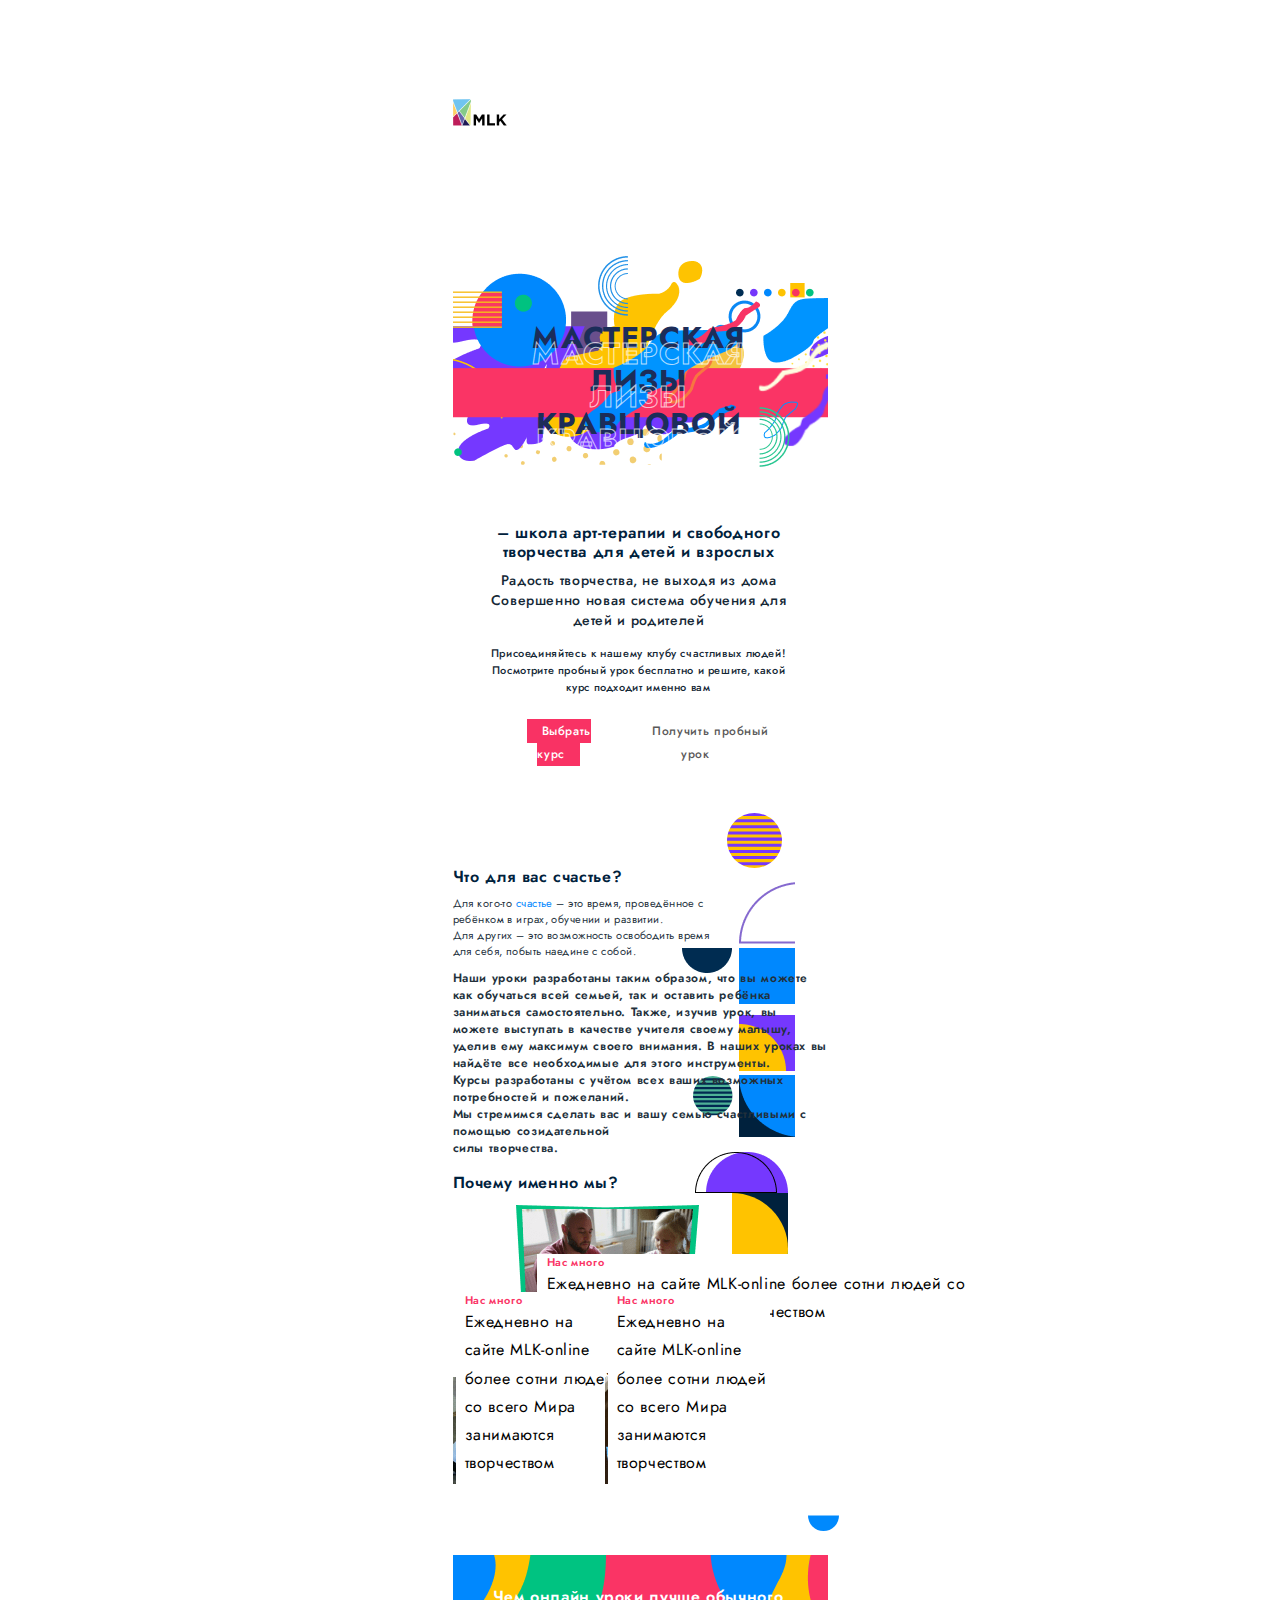
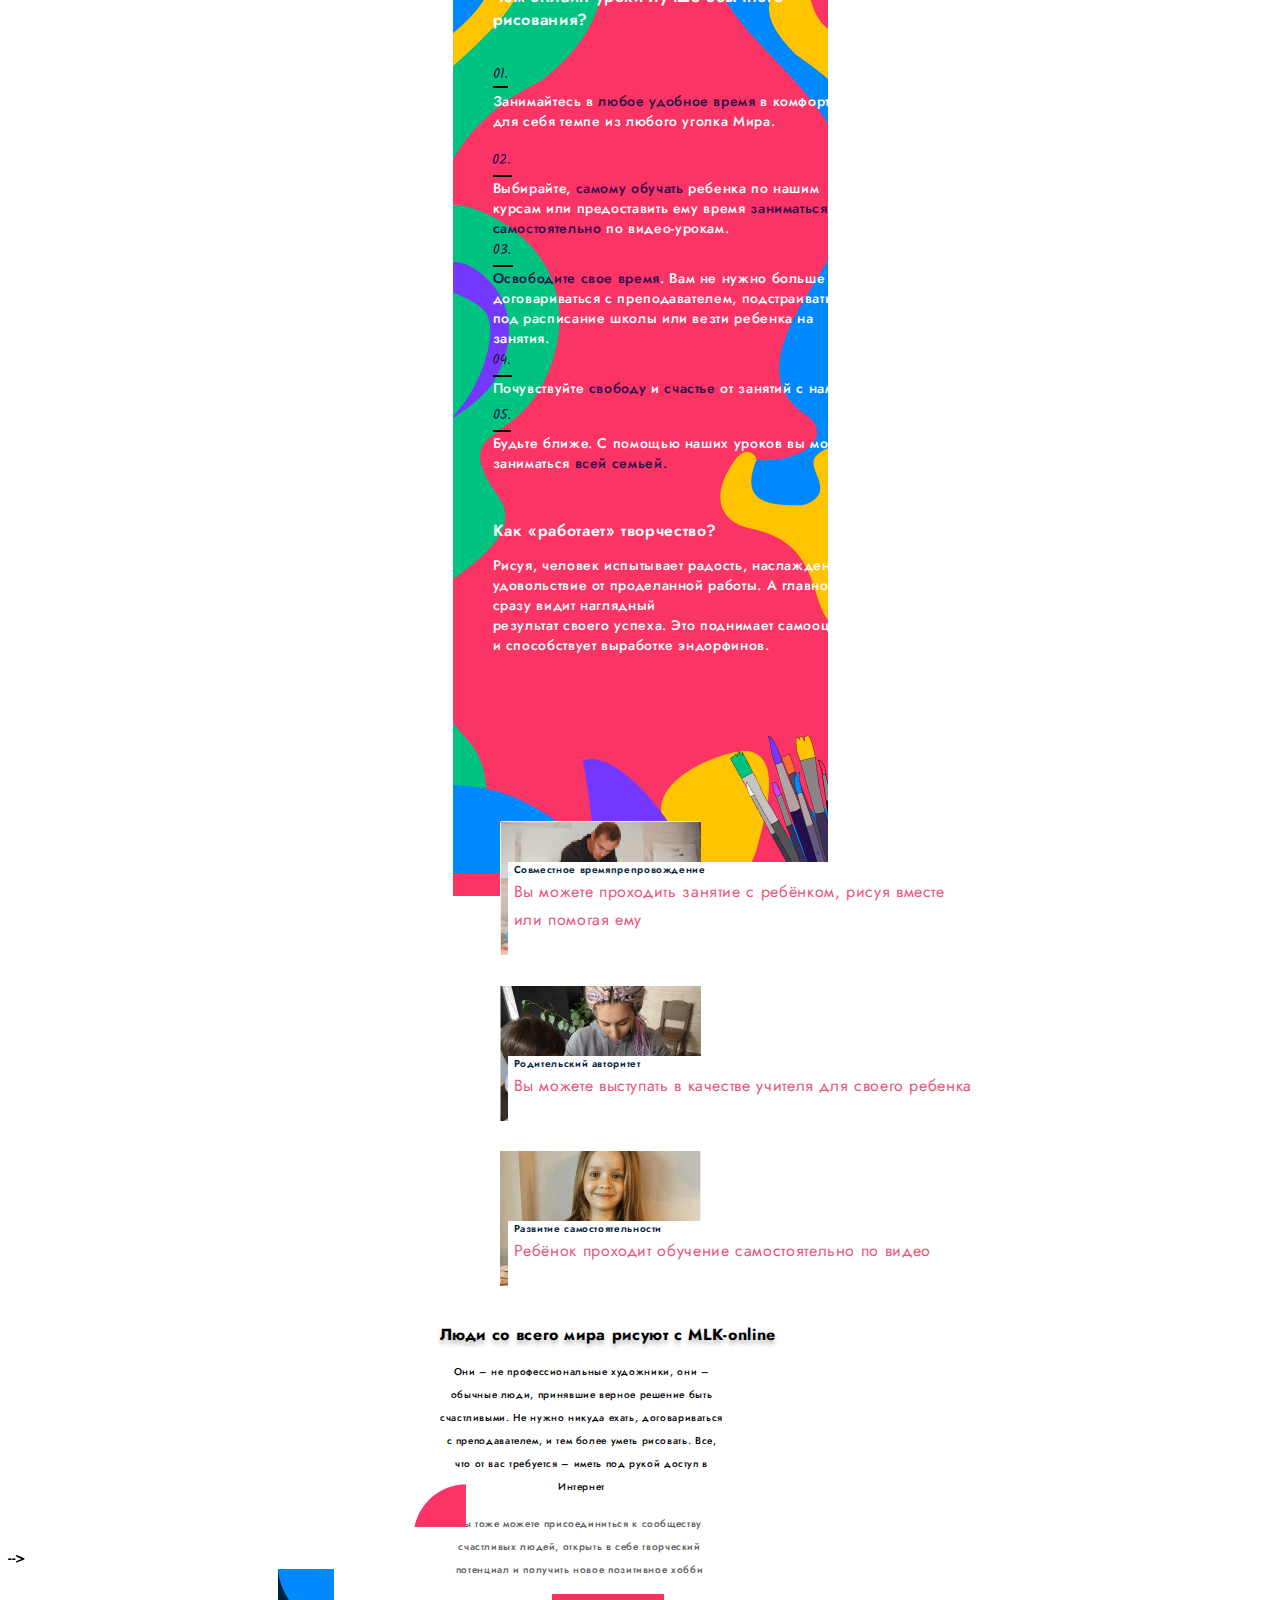
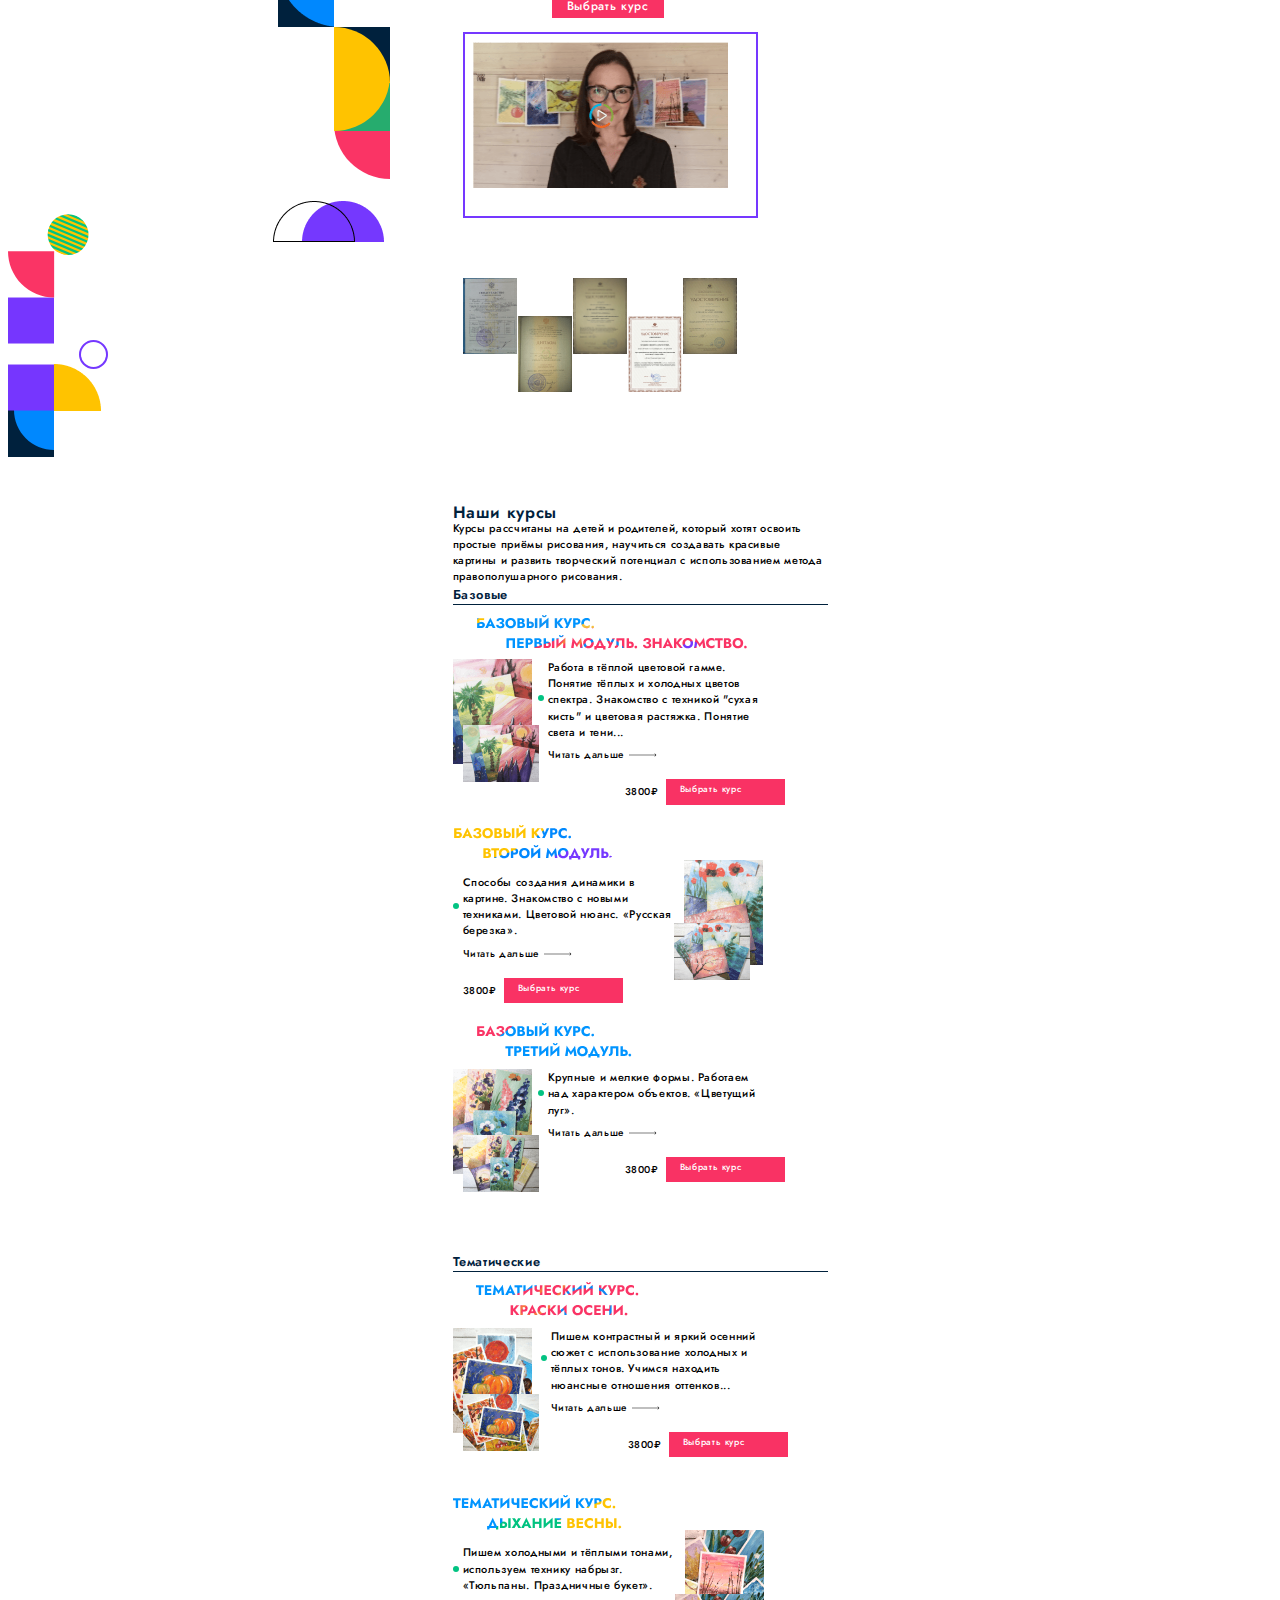
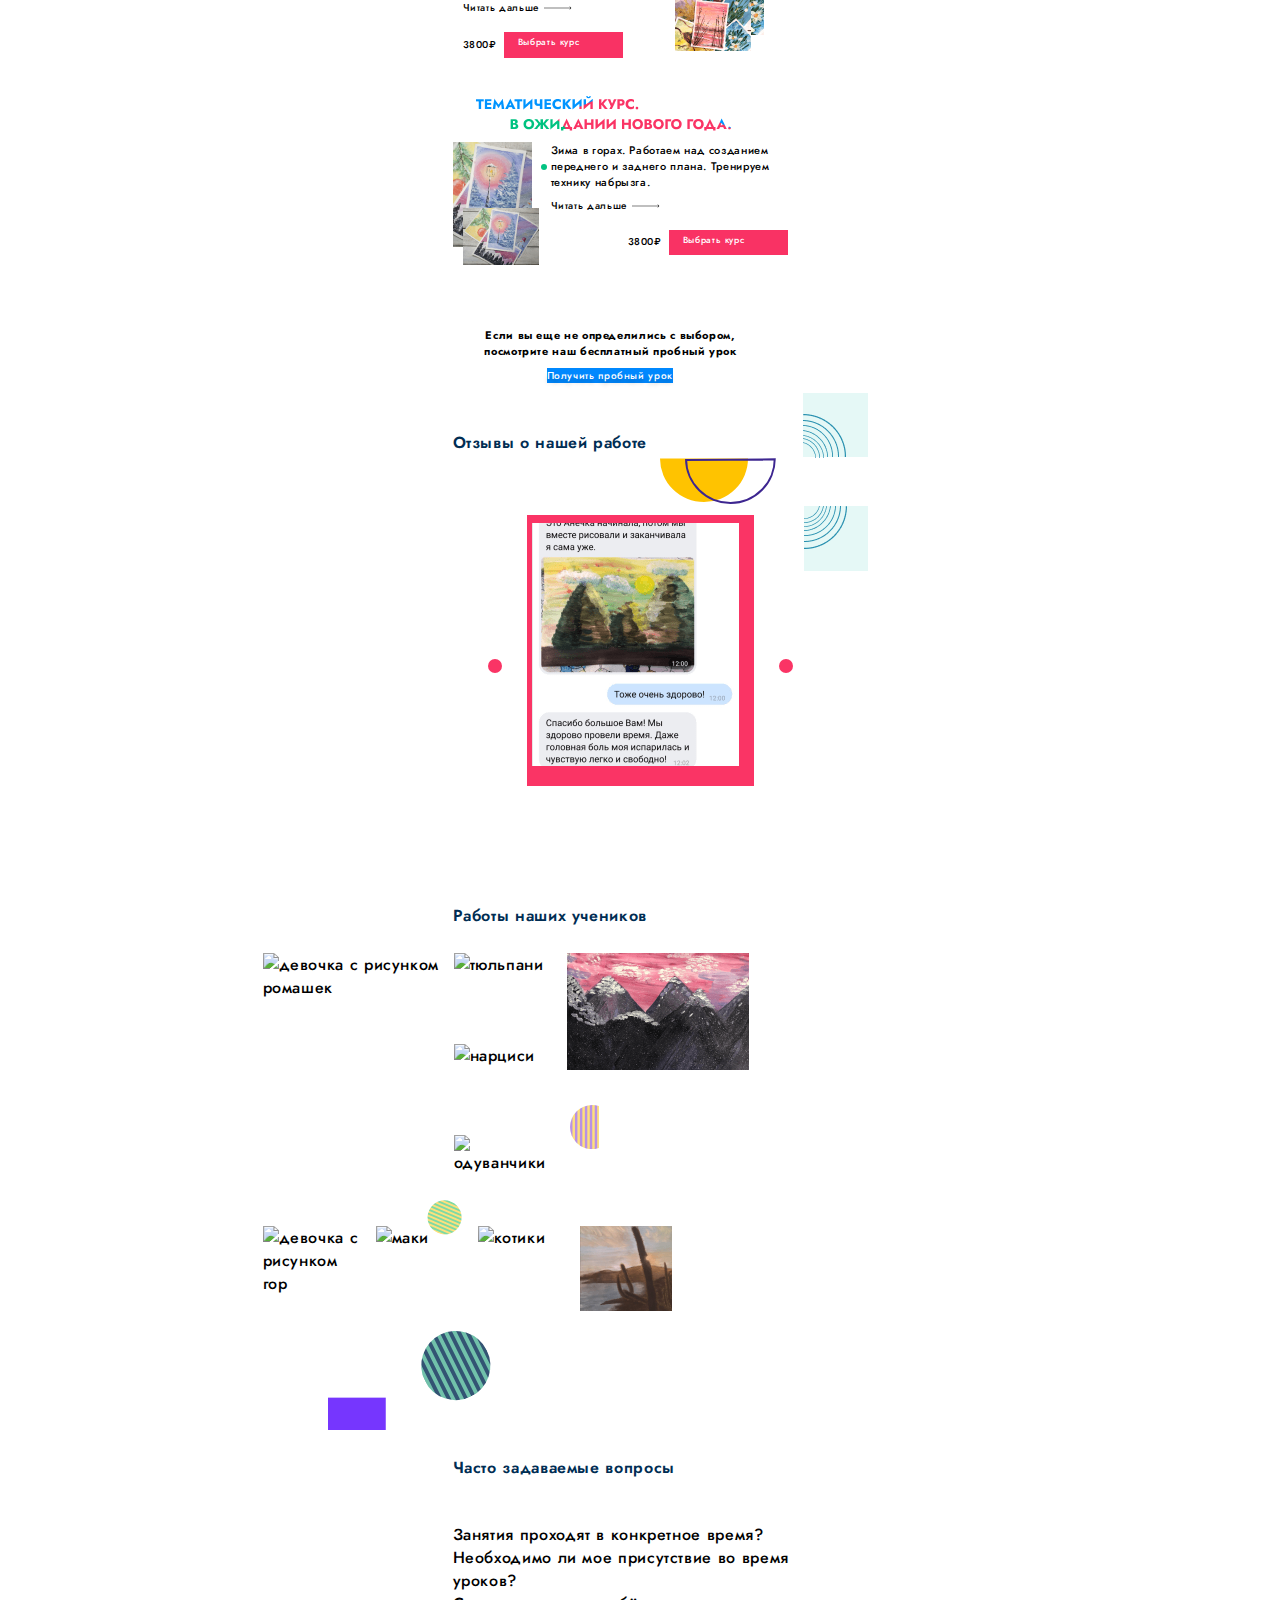
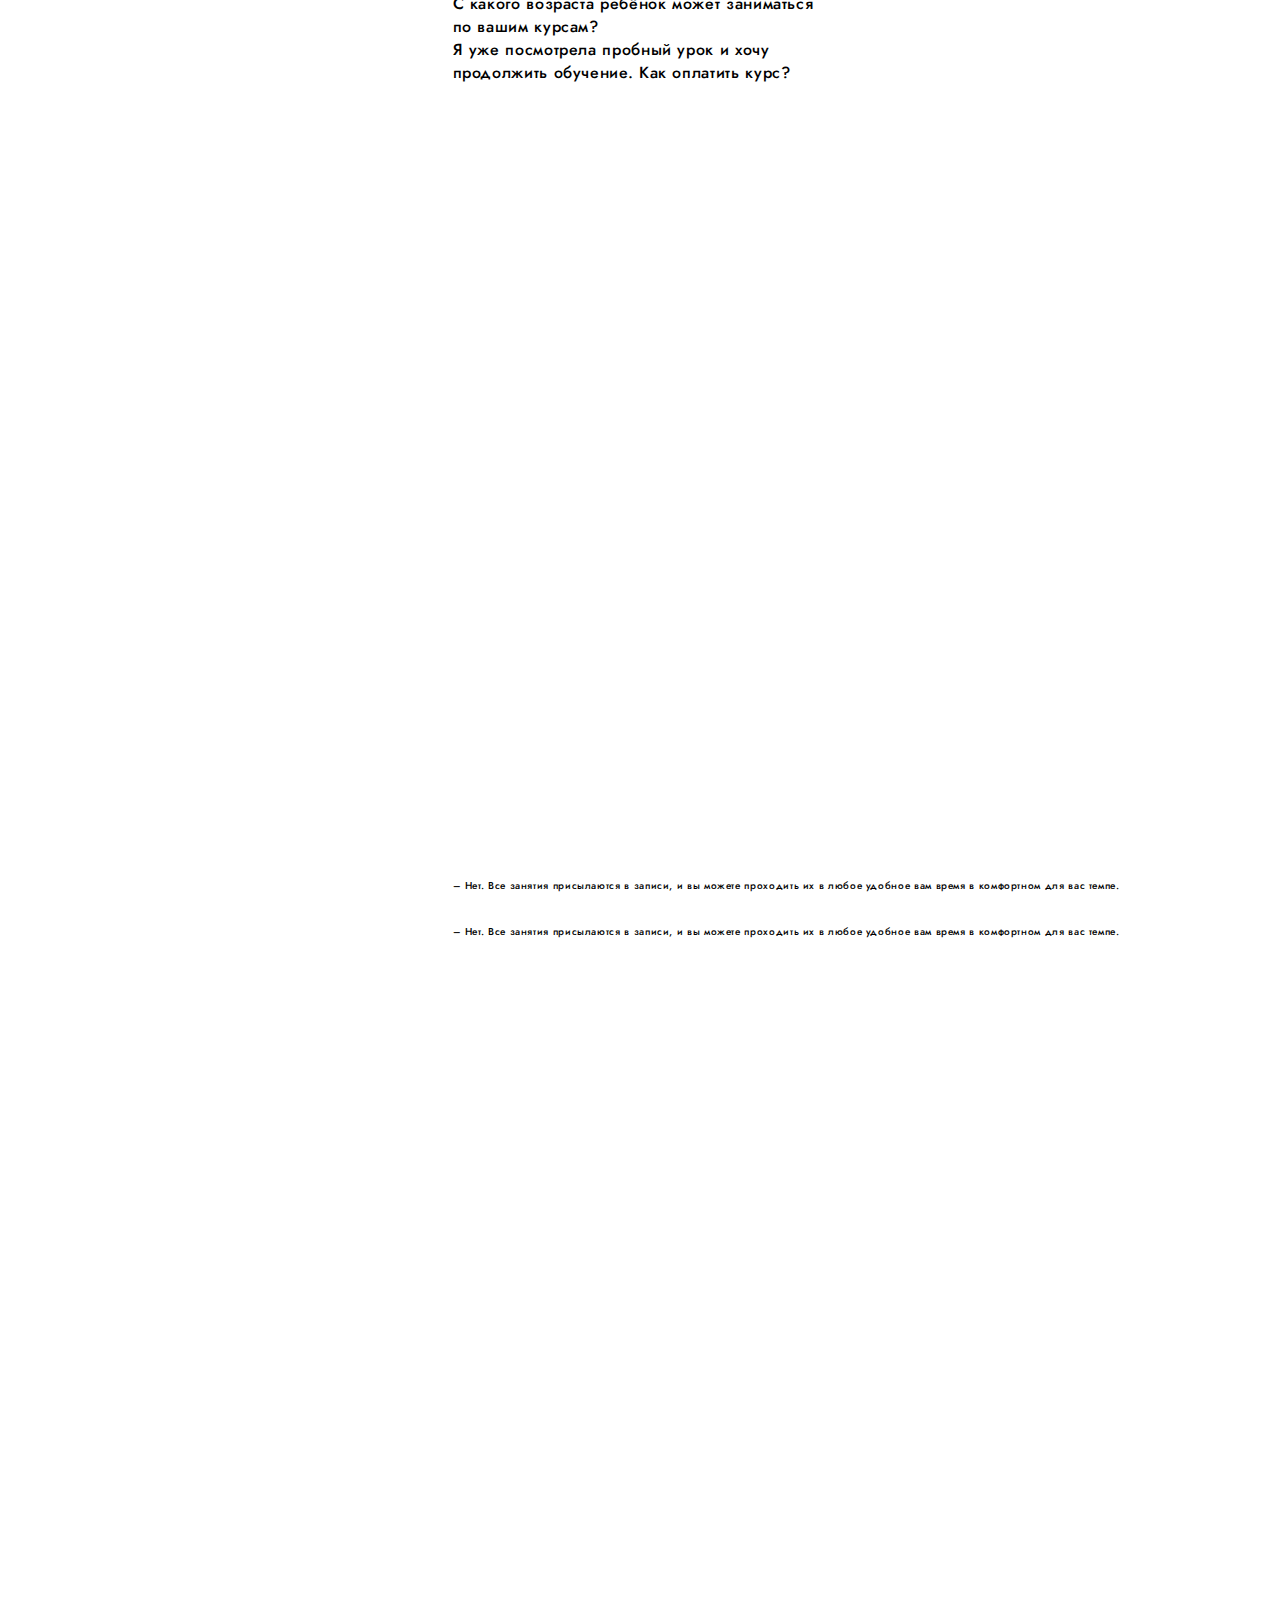
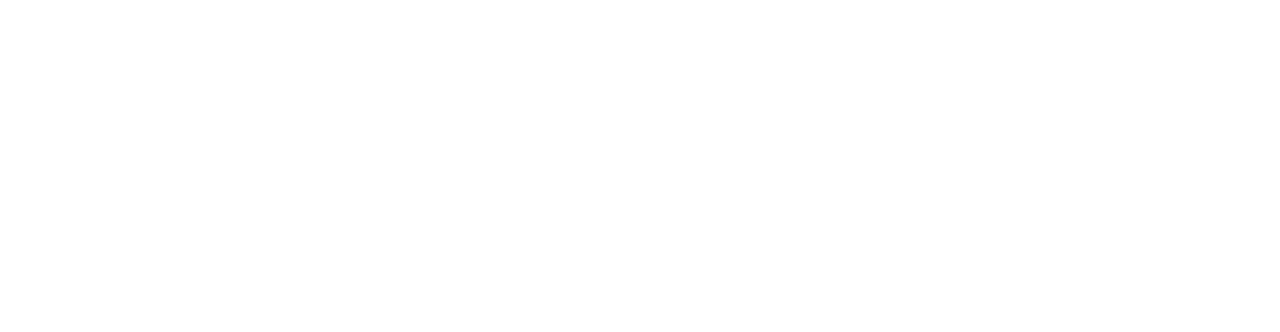
==== commit 9dcbef57: "2133" ====
--- a/index.html
+++ b/index.html
@@ -558,6 +558,36 @@
                 </ul>
                 </div>
             </div>
+          </section>
+          <section class="feedback">
+            <div class="container feedback__container">
+              <h2 class="feedback__title">Часто задаваемые вопросы</h2>
+              <ul class="feedback__list">
+                <li><a class="feedback__link">
+                  <p class="feedback__questions">Занятия проходят в конкретное время?</p>
+                  <div class="feedback__hidden feedback__unhidden">
+                    <p class="feedback__text-hidden">– Нет. Все занятия присылаются в записи, и вы можете проходить их в любое удобное вам время в комфортном для вас темпе.</p>
+                  </div></a>
+                </li>
+                <li><a class="feedback__link">
+                  <p class="feedback__questions">Необходимо ли мое присутствие во время уроков?</p>
+                  <div class="feedback__hidden feedback__unhidden">
+                    <p class="feedback__text-hidden">– Нет. Все занятия присылаются в записи, и вы можете проходить их в любое удобное вам время в комфортном для вас темпе.</p>
+                  </div></a>
+                </li>
+                <li><a class="feedback__link">
+                  <p class="feedback__questions">С какого возраста ребёнок может заниматься по вашим курсам?</p>
+                  <div class="feedback__hidden feedback__unhidden">
+                    <p class="feedback__text-hidden"></p>
+                  </div></a>
+                </li>
+                <li><a class="feedback__link">
+                  <p class="feedback__questions">Я уже посмотрела пробный урок и хочу продолжить обучение. Как оплатить курс?</p>
+                  <div class="feedback__hidden feedback__unhidden">
+                    <p class="feedback__text-hidden"></p>
+                  </div></a>
+                </li>
+                           </div>
           </section>
         <!--секція-відгуки покупців
         <section class="customer-reviews ">
--- a/sass/main.css
+++ b/sass/main.css
@@ -2731,9 +2731,9 @@
   margin: 0 auto;
   padding-top: 30px;
   padding-bottom: 78px;
-  background-image: url(../images/mob/Ellipse77.svg), url(../images/mob/Ellipse78.svg), url(/images/mob/Ellipse79.svg), url(../images/mob/Recgle50.svg);
-  background-position: 98px 581px, 158px 581px, 277px 581px, 277px 581px;
-  background-size: 60px, 119px, 54px, 62px;
+  background-image: url(../images/mob/Ellipse77.svg), url(../images/mob/Ellipse78.svg), url(../images/mob/Ellipse79.svg), url(../images/mob/Recgle50.svg), url(../images/mob/Rectangle51.svg);
+  background-position: 99px 581px, 158px 581px, 277px 581px, 277px 581px, 320px 523px;
+  background-size: 60px, 119px, 54px, 62px, 59px;
   background-repeat: no-repeat;
   /*&__container {
         width: 364px;
@@ -2745,6 +2745,40 @@
     }*/
 }
 
+.gallery__container {
+  position: relative;
+}
+
+.gallery__container::before {
+  z-index: -1;
+  position: absolute;
+  content: "";
+  width: 44px;
+  height: 44px;
+  left: 10px;
+  top: 291px;
+  background-image: url(../images/mob/MGreenyellou.svg);
+  background-repeat: no-repeat;
+  background-size: 44px;
+  opacity: 0.8;
+}
+
+.gallery__container::after {
+  z-index: -1;
+  position: absolute;
+  content: "";
+  width: 70px;
+  height: 70px;
+  left: 8px;
+  bottom: -48px;
+  background-image: url(../images/mob/MGgreenblack.svg);
+  background-repeat: no-repeat;
+  background-size: 70px;
+  opacity: 0.8;
+  -webkit-transform: rotate(-116.46deg);
+          transform: rotate(-116.46deg);
+}
+
 .gallery__title {
   font-weight: 600;
   font-size: 16px;
@@ -2805,6 +2839,23 @@
 .gallery__image--seven, .gallery__image--eight, .gallery__image--nine {
   width: 92px;
   height: 85px;
+}
+
+.gallery__wrap {
+  position: relative;
+}
+
+.gallery__wrap::before {
+  position: absolute;
+  content: "";
+  width: 44px;
+  height: 44px;
+  left: 116px;
+  bottom: 68px;
+  background-image: url(../images/mob/MGsiryellou.svg);
+  background-repeat: no-repeat;
+  background-size: 29px;
+  opacity: 0.8;
 }
 
 .gallery__wrap-item:not(:last-child) {
@@ -2939,372 +2990,62 @@
   margin-right: 6px;
 }
 
-.contacts {
+.feedback {
+  padding-top: 26px;
+}
+
+.feedback__title {
+  font-weight: 600;
+  font-size: 16px;
+  color: var(--ttrev-color);
+  margin-bottom: 44px;
+}
+
+.feedback__guestions {
+  position: relative;
+  font-size: 12px;
+  line-height: 17px;
+}
+
+.feedback__guestions::after {
+  position: absolute;
+  content: "";
+  width: 11.28px;
+  height: 7px;
+  right: 0px;
+  bottom: 0px;
+  background-image: url(../images/mob/arrbott.svg);
+  background-repeat: no-repeat;
+  background-size: 11px;
+}
+
+.feedback__hidden {
+  position: relative;
+  min-width: 100%;
+  overflow: hidden;
+}
+
+.feedback__hidden:hover {
+  opacity: 1;
+}
+
+.feedback__unhidden {
+  position: absolute;
   width: 100%;
   height: 100%;
-  padding-top: 85px;
-  padding-bottom: 113px;
-  background-image: -webkit-gradient(linear, left top, left bottom, color-stop(10%, #ffffff), color-stop(10%, #fff5f6), color-stop(90%, #fff5f6));
-  background-image: linear-gradient(180deg, #ffffff 10%, #fff5f6 10%, #fff5f6 90%);
-}
-
-@media screen and (min-width: 768px) {
-  .contacts {
-    background-image: -webkit-gradient(linear, left top, left bottom, color-stop(18%, #ffffff), color-stop(18%, #fff5f6), color-stop(82%, #fff5f6));
-    background-image: linear-gradient(180deg, #ffffff 18%, #fff5f6 18%, #fff5f6 82%);
-    padding-bottom: 158px;
-  }
-}
-
-@media screen and (min-width: 1200px) {
-  .contacts {
-    background-image: url(../images/compr1280/contcbg-min.png), -webkit-gradient(linear, left top, left bottom, color-stop(18%, #ffffff), color-stop(18%, #fff5f6), color-stop(82%, #fff5f6));
-    background-image: url(../images/compr1280/contcbg-min.png), linear-gradient(180deg, #ffffff 18%, #fff5f6 18%, #fff5f6 82%);
-    padding-bottom: 165px;
-    background-position: 60px 180px, top;
-    background-repeat: no-repeat;
-  }
-}
-
-@media screen and (min-width: 768px) {
-  .contacts__list {
-    display: -webkit-box;
-    display: -ms-flexbox;
-    display: flex;
-  }
-}
-
-.contacts__list--item {
-  padding: 41px 21px 42px 20px;
-  margin-right: auto;
-  margin-left: auto;
-  width: 220px;
-  background-color: var(--white-color);
-  -webkit-box-shadow: 0px 8px 30px rgba(212, 20, 67, 0.1);
-          box-shadow: 0px 8px 30px rgba(212, 20, 67, 0.1);
-  border-radius: 24px;
-}
-
-.contacts__list--item:not(:last-child) {
-  margin-bottom: 21px;
-}
-
-@media screen and (min-width: 768px) {
-  .contacts__list--item:not(:last-child) {
-    margin-right: 20px;
-    margin-bottom: 0;
-  }
-}
-
-@media screen and (min-width: 1200px) {
-  .contacts__list--item:not(:last-child) {
-    margin-right: 31px;
-  }
-}
-
-@media screen and (min-width: 768px) {
-  .contacts__list--item {
-    width: 220px;
-    padding: 50px 31px 50px 31px;
-  }
-}
-
-@media screen and (min-width: 1200px) {
-  .contacts__list--item {
-    width: 330px;
-    padding: 59px 44px 62px 36px;
-  }
-}
-
-.contacts__list--item-cafe {
-  width: 80px;
-  height: 22px;
-  background: var(--bgcf-color);
-  border-radius: 4px;
-  font-weight: 500;
-  font-size: 12px;
-  line-height: 186%;
-  -webkit-box-align: center;
-      -ms-flex-align: center;
-          align-items: center;
-  text-align: center;
-  letter-spacing: 0.04em;
-  color: var(--white-color);
-}
-
-.contacts__item--food {
-  width: 130px;
-  height: 16px;
-  background: var(--bgfd-color);
-  border-radius: 4px;
-  font-size: 12px;
-  line-height: 186%;
-  display: -webkit-box;
-  display: -ms-flexbox;
-  display: flex;
-  -webkit-box-align: center;
-      -ms-flex-align: center;
-          align-items: center;
-  -webkit-box-pack: center;
-      -ms-flex-pack: center;
-          justify-content: center;
-  letter-spacing: 0.04em;
-  color: var(--white-color);
-}
-
-@media screen and (min-width: 768px) {
-  .contacts__item--food {
-    height: 22px;
-  }
-}
-
-.contacts__city--name {
-  margin-bottom: 10px;
-  min-width: 57px;
-  height: 22px;
-  margin-top: 20px;
-  font-weight: 500;
-  font-size: 12px;
-  line-height: 186%;
-  letter-spacing: 0.04em;
-  color: var(--black-color);
-}
-
-@media screen and (min-width: 768px) {
-  .contacts__city--name {
-    margin-top: 30px;
-    margin-bottom: 14px;
-    font-size: 14px;
-  }
-}
-
-@media screen and (min-width: 1200px) {
-  .contacts__city--name {
-    margin-top: 40px;
-    margin-bottom: 10px;
-    font-size: 16px;
-  }
-}
-
-.contacts__city--description {
-  margin-bottom: 25px;
-  font-family: DM Sans;
-  font-style: normal;
-  font-weight: 500;
-  font-size: 12px;
-  line-height: 18px;
-  color: var(--abtxt-color);
-}
-
-@media screen and (min-width: 768px) {
-  .contacts__city--description {
-    margin-bottom: 32px;
-    width: 160px;
-    font-size: 14px;
-    line-height: 166%;
-  }
-}
-
-@media screen and (min-width: 1200px) {
-  .contacts__city--description {
-    margin-bottom: 32px;
-    width: 260px;
-    font-size: 16px;
-    line-height: 183%;
-  }
-}
-
-.contacts__timetable {
-  padding-top: 25px;
-  padding-bottom: 25px;
-  border-top: 1px solid var(--brdr-color);
-  border-bottom: 1px solid var(--brdr-color);
-  margin-bottom: 25px;
-}
-
-@media screen and (min-width: 768px) {
-  .contacts__timetable {
-    padding-top: 30px;
-    padding-bottom: 30px;
-    margin-bottom: 30px;
-  }
-  .contacts__timetable--work:not(:last-child) {
-    margin-bottom: 16px;
-  }
-}
-
-@media screen and (min-width: 1200px) {
-  .contacts__timetable {
-    padding-top: 32px;
-    padding-bottom: 32px;
-    margin-bottom: 31px;
-  }
-  .contacts__timetable--work:not(:last-child) {
-    margin-bottom: 15px;
-  }
-}
-
-.contacts__timetable--work-day {
-  font-family: DM Sans, sans-serif;
-  font-style: normal;
-  font-weight: 500;
-  font-size: 12px;
-  line-height: 186%;
-  color: var(--black-color);
-}
-
-@media screen and (min-width: 768px) {
-  .contacts__timetable--work-day {
-    font-size: 14px;
-  }
-}
-
-@media screen and (min-width: 1200px) {
-  .contacts__timetable--work-day {
-    font-size: 16px;
-  }
-}
-
-.contacts__timetable--work-time {
-  font-weight: 500;
-  font-size: 12px;
-  line-height: 186%;
-  color: var(--abttl-color);
-}
-
-@media screen and (min-width: 768px) {
-  .contacts__timetable--work-time {
-    font-size: 14px;
-  }
-}
-
-@media screen and (min-width: 1200px) {
-  .contacts__timetable--work-time {
-    font-size: 16px;
-  }
-}
-
-.contacts__contact {
-  color: var(--abtxt-color);
-}
-
-.contacts__contact--link {
-  margin-top: 25px;
-  margin-bottom: 42px;
-  font-family: DM Sans;
-  font-style: normal;
-  font-weight: 500;
-  font-size: 12px;
-  line-height: 18px;
-  color: var(--abtxt-color);
-}
-
-@media screen and (min-width: 768px) {
-  .contacts__contact--link {
-    font-size: 14px;
-    line-height: 183%;
-  }
-}
-
-@media screen and (min-width: 768px) {
-  .contacts__contact--link {
-    font-size: 16px;
-    line-height: 183%;
-  }
-}
-
-.contacts__filter {
-  margin-top: 54px;
-}
-
-@media screen and (min-width: 768px) {
-  .contacts__filter {
-    display: -webkit-box;
-    display: -ms-flexbox;
-    display: flex;
-    margin-top: 81px;
-    -webkit-box-pack: center;
-        -ms-flex-pack: center;
-            justify-content: center;
-    -webkit-box-align: center;
-        -ms-flex-align: center;
-            align-items: center;
-  }
-}
-
-@media screen and (min-width: 1200px) {
-  .contacts__filter {
-    margin-top: 86px;
-  }
-}
-
-.contacts__link {
-  height: 44px;
-  width: 180px;
-  border-radius: 22px;
-  text-align: center;
-  -webkit-box-align: center;
-      -ms-flex-align: center;
-          align-items: center;
-  margin: 0 auto;
-  font-weight: 700;
-  font-size: 16px;
-  line-height: 1.313;
-}
-
-.contacts__btn--locations {
-  display: -webkit-box;
-  display: -ms-flexbox;
-  display: flex;
-  padding: 12px 20px;
-  font-family: sans-serif;
-  font-weight: bold;
-  font-size: 16px;
-  line-height: 21px;
-  -webkit-box-align: center;
-      -ms-flex-align: center;
-          align-items: center;
-  text-align: center;
-  color: var(--white-color);
-  background-color: var(--bgbtn-color);
-  border: none;
-}
-
-.contacts__btn--locicon {
-  margin-left: 11px;
-  display: inline-block;
-  width: 7px;
-  height: 10px;
-  margin-bottom: -1px;
-}
-
-.contacts__btn--franchise {
-  display: -webkit-box;
-  display: -ms-flexbox;
-  display: flex;
-  padding: 9px 32px;
-  margin-top: 10px;
-  font-family: sans-serif;
-  font-weight: bold;
-  font-size: 16px;
-  line-height: 21px;
-  color: var(--abprvw-color);
-  background-color: var(--white-color);
-  border: none;
-}
-
-@media screen and (min-width: 768px) {
-  .contacts__btn--franchise {
-    margin: 0 0 0 15px;
-  }
-}
-
-.contacts__btn--fricon {
-  margin-left: 13px;
-  display: inline-block;
-  width: 7px;
-  height: 10px;
-  margin-bottom: -1px;
+  -webkit-transform: translateY(100%);
+          transform: translateY(100%);
+  padding-top: 9px;
+  padding-bottom: 15px;
+  -webkit-transition: -webkit-transform 250ms cubic-bezier(0.4, 0, 0.2, 1);
+  transition: -webkit-transform 250ms cubic-bezier(0.4, 0, 0.2, 1);
+  transition: transform 250ms cubic-bezier(0.4, 0, 0.2, 1);
+  transition: transform 250ms cubic-bezier(0.4, 0, 0.2, 1), -webkit-transform 250ms cubic-bezier(0.4, 0, 0.2, 1);
+}
+
+.feedback__text-hidden {
+  font-size: 10px;
+  line-height: 14px;
 }
 
 #scrollup.mgray {
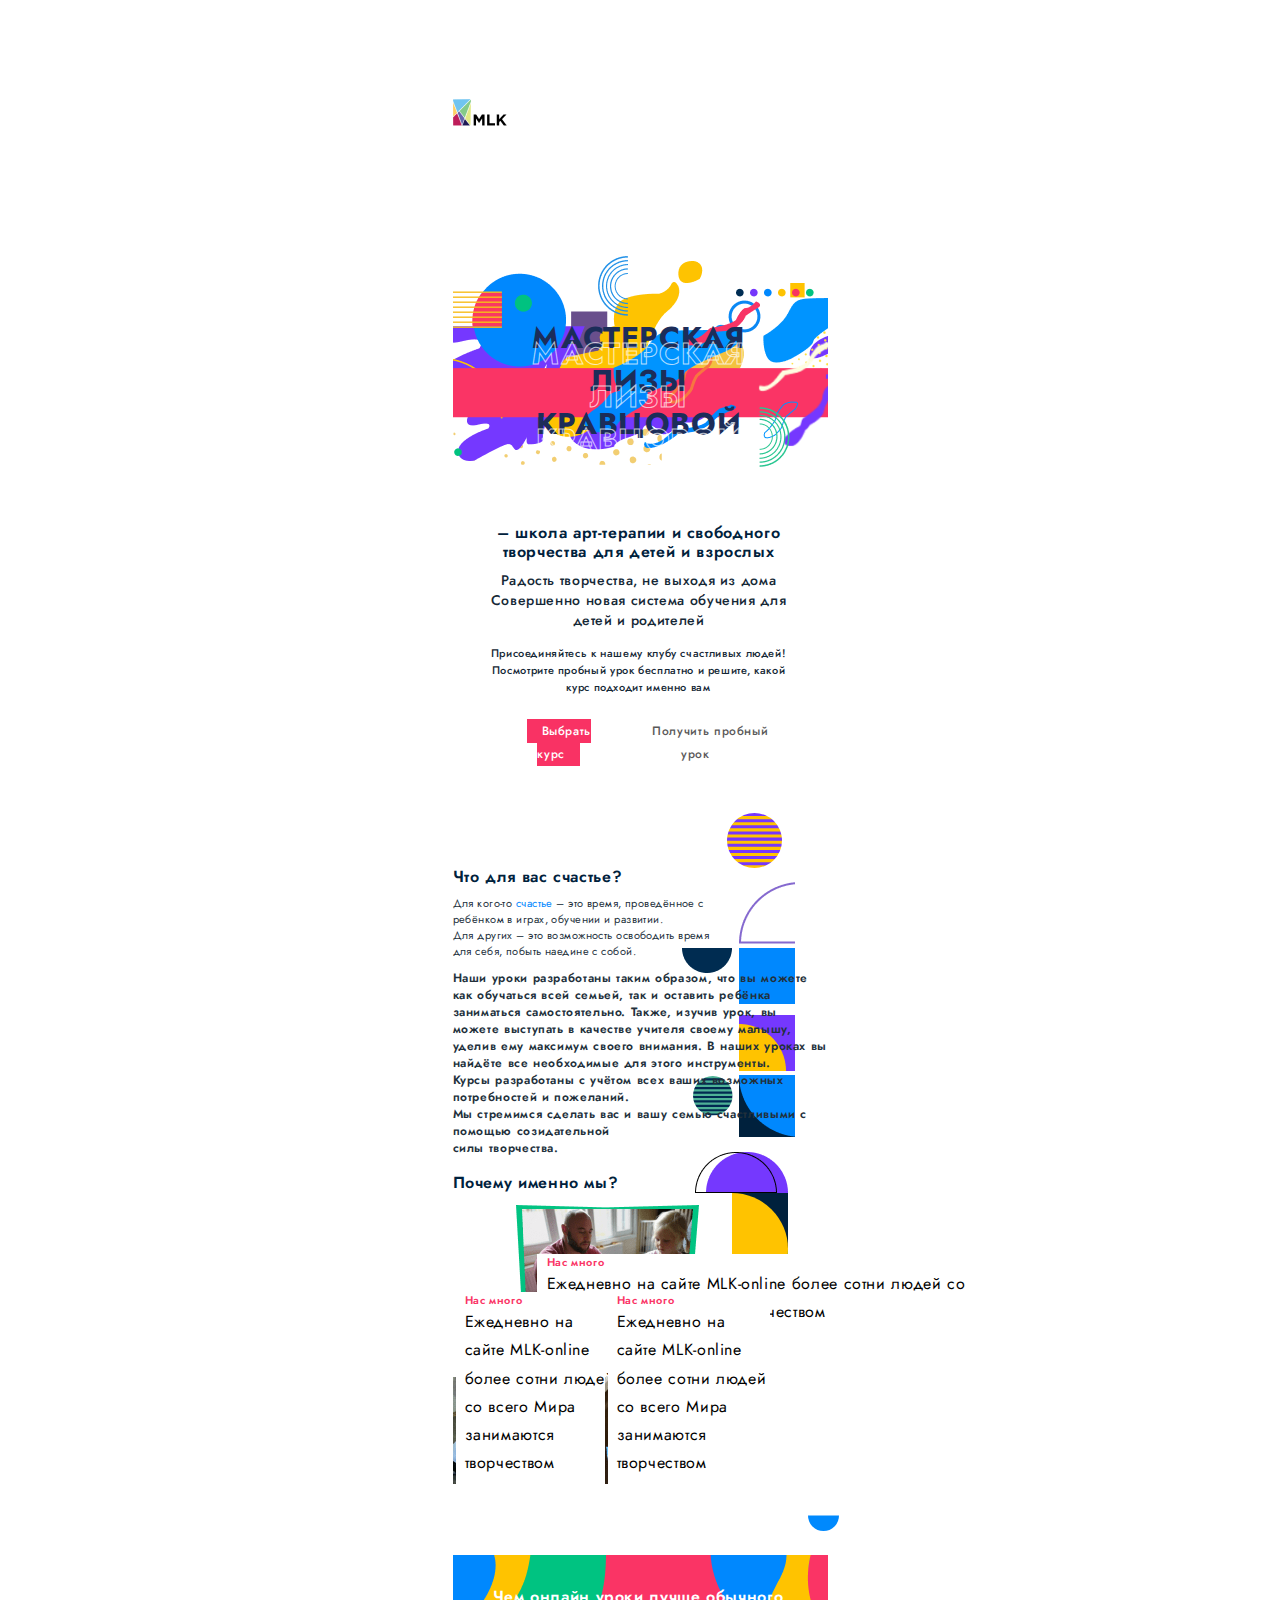
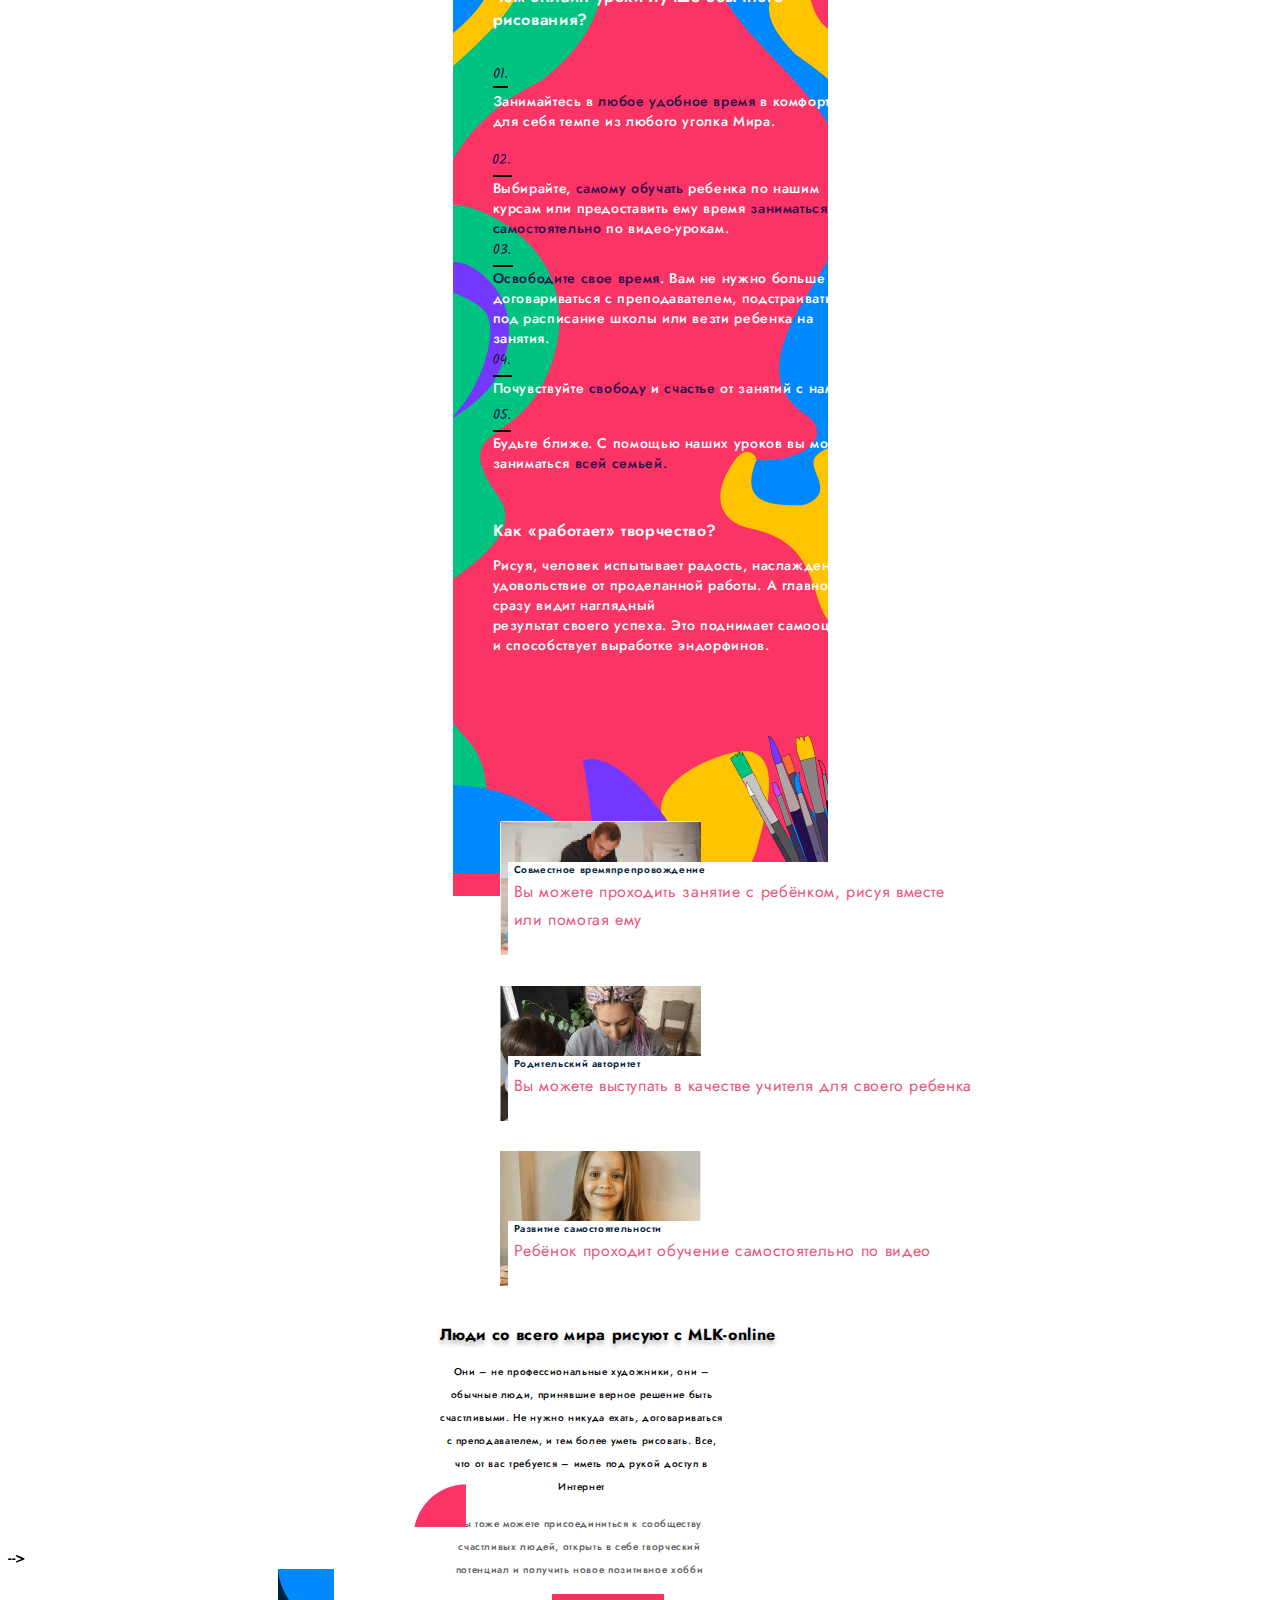
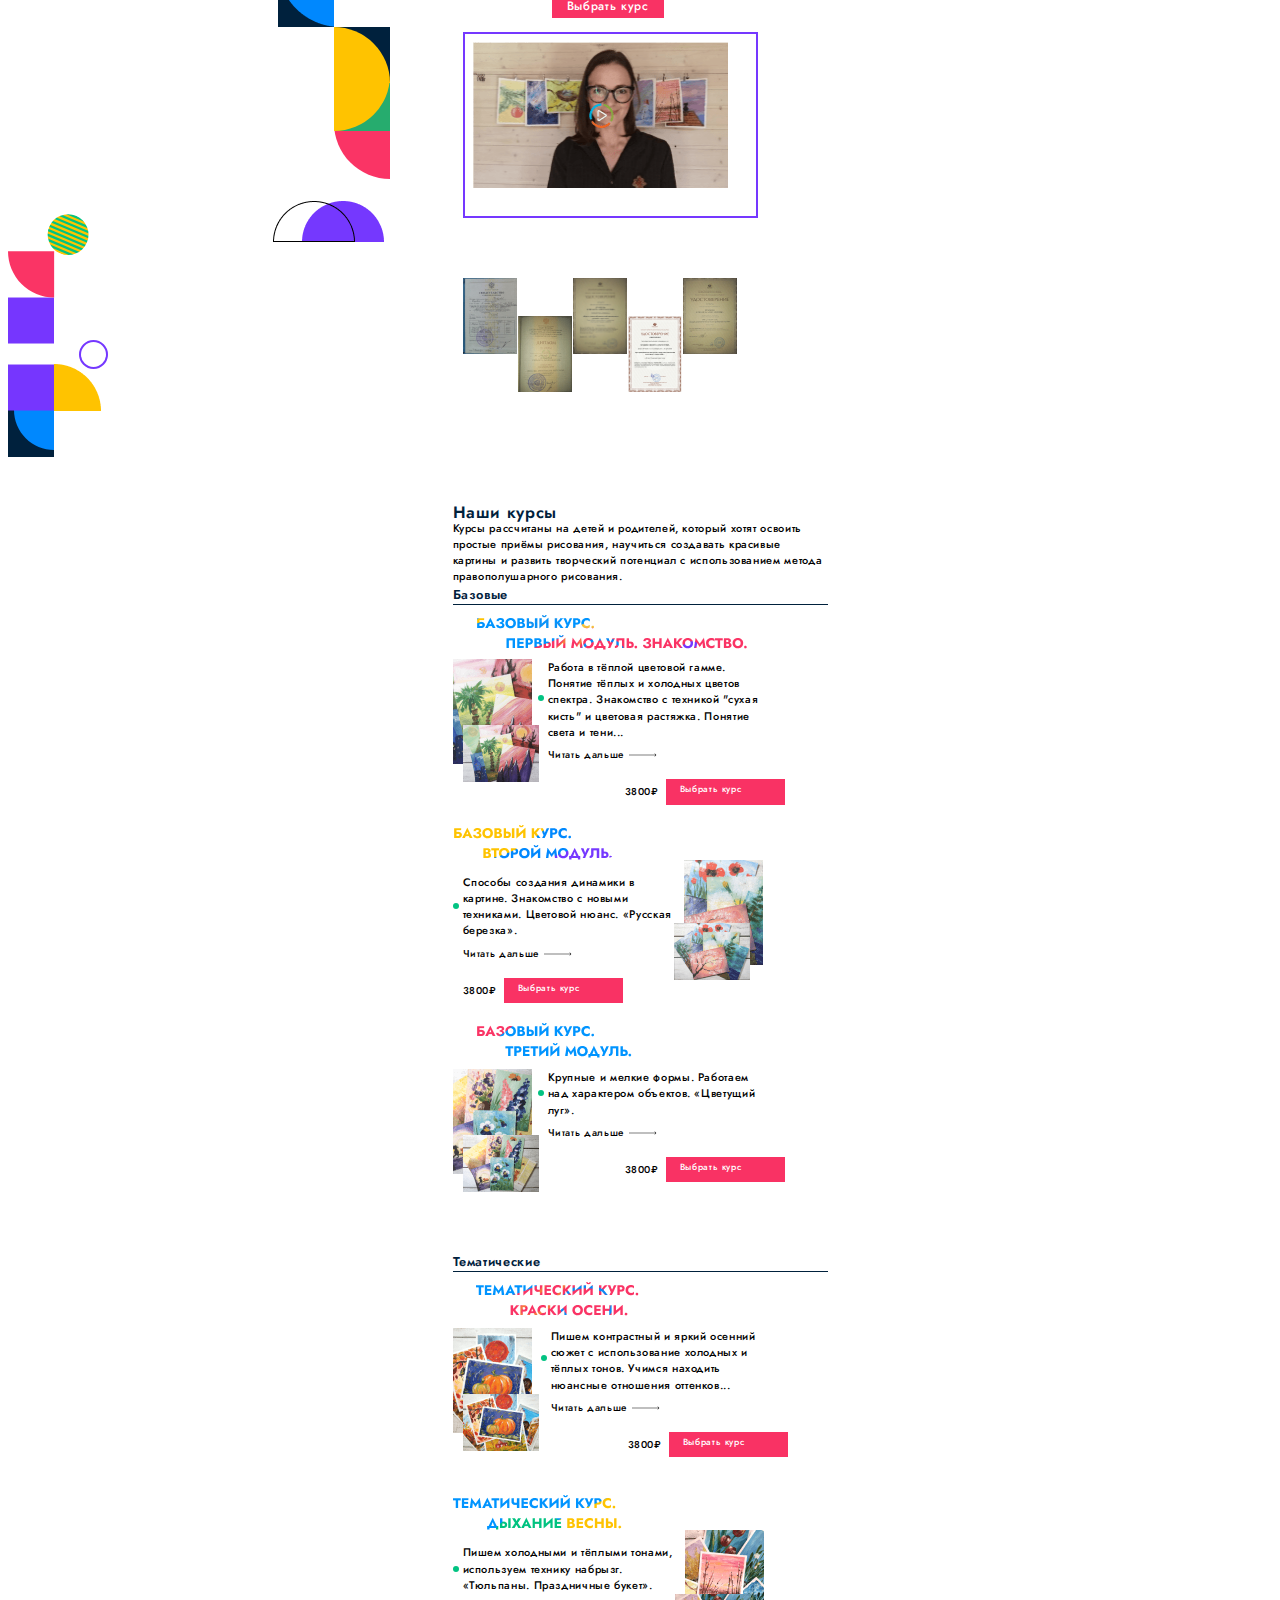
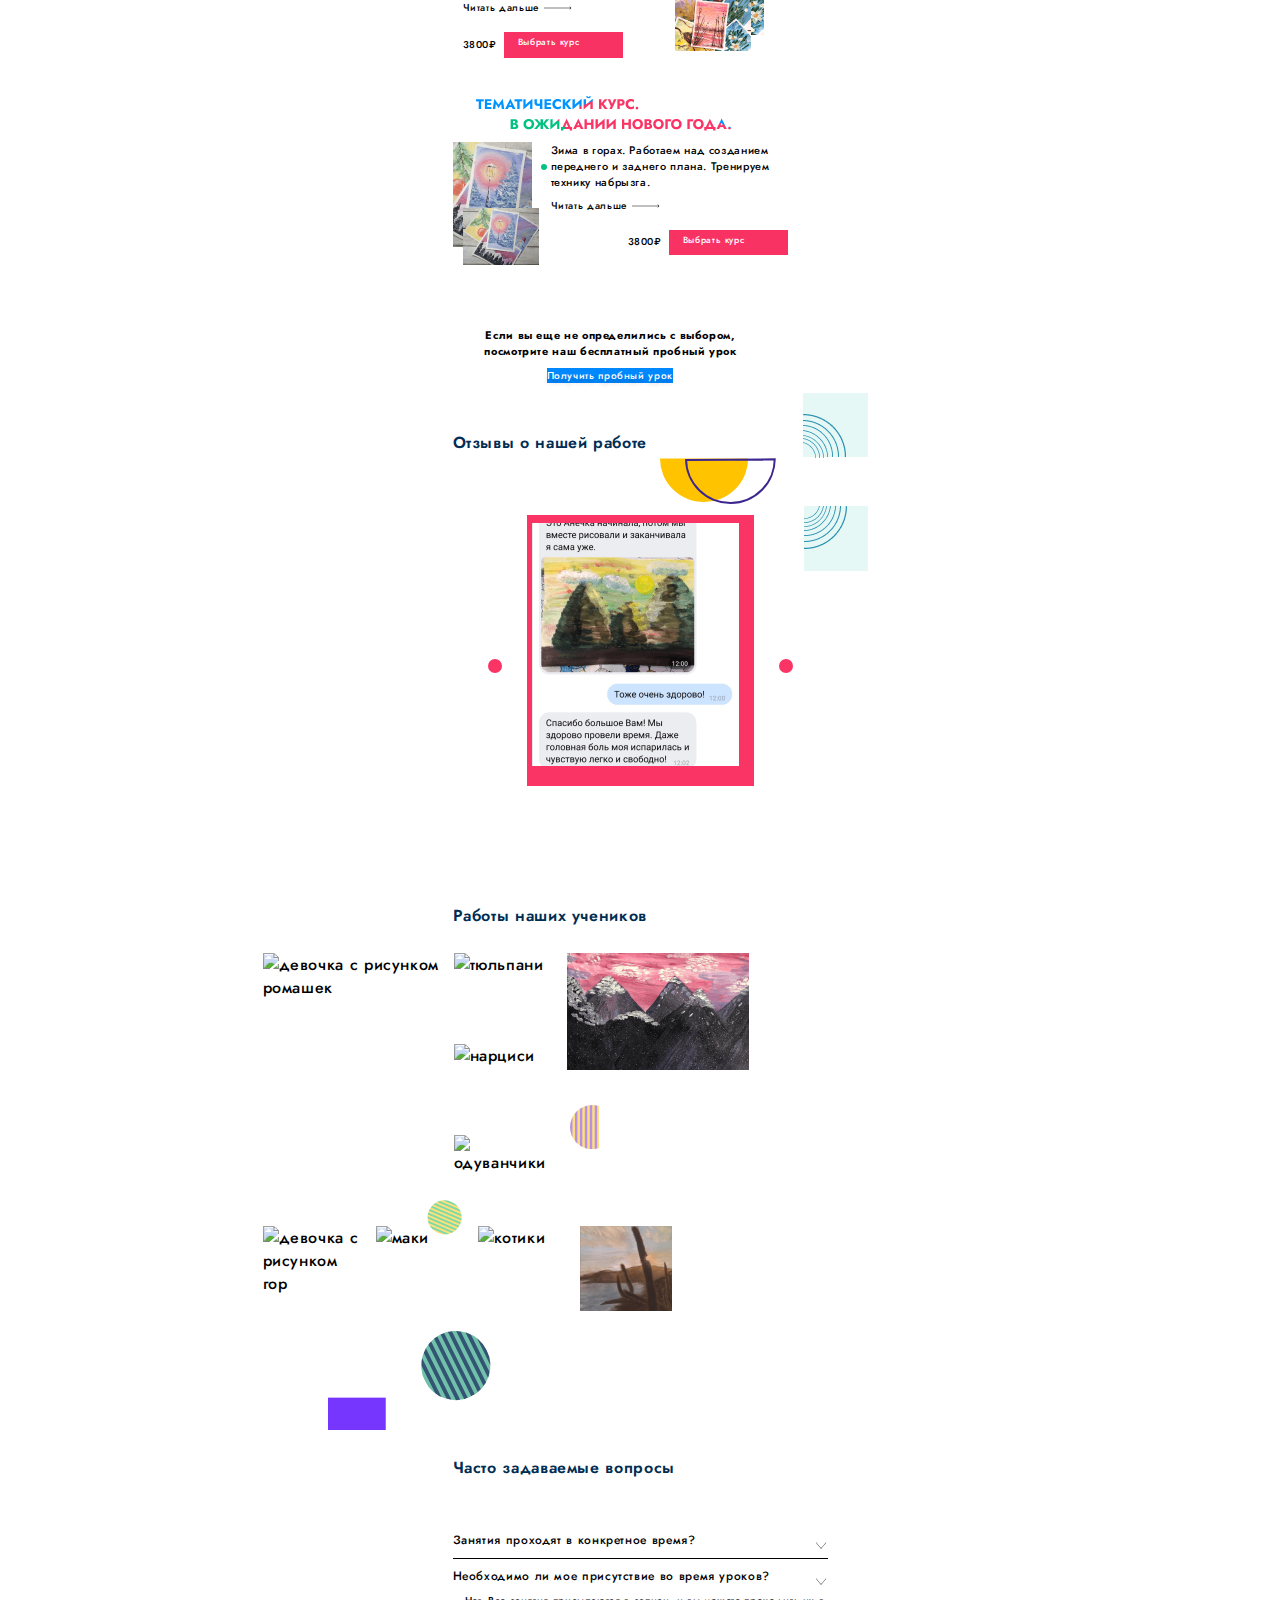
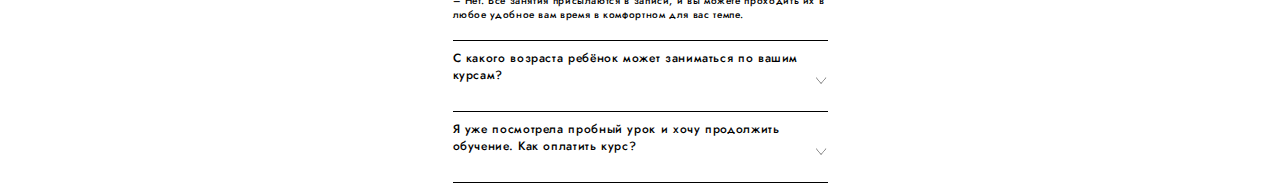
==== commit 09f0166c: "0001" ====
--- a/index.html
+++ b/index.html
@@ -563,26 +563,31 @@
             <div class="container feedback__container">
               <h2 class="feedback__title">Часто задаваемые вопросы</h2>
               <ul class="feedback__list">
-                <li><a class="feedback__link">
-                  <p class="feedback__questions">Занятия проходят в конкретное время?</p>
+                <li class="feedback__item">
+                
+<div>
+                  <p class="feedback__guestions">Занятия проходят в конкретное время?</p></div>
+                  <div class="feedback__o-hide">
+                    <p class="feedback__text-hidden">– Нет. Все занятия присылаются в записи, и вы можете проходить их в любое удобное вам время в комфортном для вас темпе.</p>
+                  </div>
+                </li>
+                <li class="feedback__item">
+                  <a href="" class="feedback__link">
+                  <p class="feedback__guestions">Необходимо ли мое присутствие во время уроков?</p>
                   <div class="feedback__hidden feedback__unhidden">
                     <p class="feedback__text-hidden">– Нет. Все занятия присылаются в записи, и вы можете проходить их в любое удобное вам время в комфортном для вас темпе.</p>
                   </div></a>
                 </li>
-                <li><a class="feedback__link">
-                  <p class="feedback__questions">Необходимо ли мое присутствие во время уроков?</p>
-                  <div class="feedback__hidden feedback__unhidden">
-                    <p class="feedback__text-hidden">– Нет. Все занятия присылаются в записи, и вы можете проходить их в любое удобное вам время в комфортном для вас темпе.</p>
-                  </div></a>
-                </li>
-                <li><a class="feedback__link">
-                  <p class="feedback__questions">С какого возраста ребёнок может заниматься по вашим курсам?</p>
+                <li class="feedback__item">
+                  <a href="" class="feedback__link">
+                  <p class="feedback__guestions">С какого возраста ребёнок может заниматься по вашим курсам?</p>
                   <div class="feedback__hidden feedback__unhidden">
                     <p class="feedback__text-hidden"></p>
                   </div></a>
                 </li>
-                <li><a class="feedback__link">
-                  <p class="feedback__questions">Я уже посмотрела пробный урок и хочу продолжить обучение. Как оплатить курс?</p>
+                <li class="feedback__item">
+                  <a href="" class="feedback__link">
+                  <p class="feedback__guestions">Я уже посмотрела пробный урок и хочу продолжить обучение. Как оплатить курс?</p>
                   <div class="feedback__hidden feedback__unhidden">
                     <p class="feedback__text-hidden"></p>
                   </div></a>
@@ -933,7 +938,7 @@
             </div>
         </div>
     </div>
-
+<script src="js/textvisible.js"></script>
     <script src="js/kodal.js"></script>
     <script src="js/scrollup.js "></script>
     <script src="js/modal.js "></script>
--- a/sass/main.css
+++ b/sass/main.css
@@ -2992,6 +2992,27 @@
 
 .feedback {
   padding-top: 26px;
+  /*&__hidden{
+    position: relative;
+    min-width: 100%;
+
+    visibility: hidden;
+
+    &:hover {
+      opacity: 1;
+    }
+  }*/
+  /*&__unhidden{
+    position: absolute;
+    width: 100%;
+    height: 100%;
+    visibility: visible;
+    transform: translateY(100%);
+    padding-top: 9px;
+    padding-bottom: 15px;
+    //background-color: var(--accent-color);
+    transition: transform 250ms cubic-bezier(0.4, 0, 0.2, 1);
+  }*/
 }
 
 .feedback__title {
@@ -3001,10 +3022,16 @@
   margin-bottom: 44px;
 }
 
+.feedback__item {
+  padding: 9px 0px;
+  border-bottom: 0.4px solid var(--black-color);
+}
+
 .feedback__guestions {
   position: relative;
   font-size: 12px;
   line-height: 17px;
+  color: var(--black-color);
 }
 
 .feedback__guestions::after {
@@ -3019,33 +3046,28 @@
   background-size: 11px;
 }
 
-.feedback__hidden {
-  position: relative;
-  min-width: 100%;
-  overflow: hidden;
-}
-
-.feedback__hidden:hover {
-  opacity: 1;
-}
-
-.feedback__unhidden {
-  position: absolute;
-  width: 100%;
-  height: 100%;
-  -webkit-transform: translateY(100%);
-          transform: translateY(100%);
-  padding-top: 9px;
-  padding-bottom: 15px;
-  -webkit-transition: -webkit-transform 250ms cubic-bezier(0.4, 0, 0.2, 1);
-  transition: -webkit-transform 250ms cubic-bezier(0.4, 0, 0.2, 1);
-  transition: transform 250ms cubic-bezier(0.4, 0, 0.2, 1);
-  transition: transform 250ms cubic-bezier(0.4, 0, 0.2, 1), -webkit-transform 250ms cubic-bezier(0.4, 0, 0.2, 1);
-}
-
 .feedback__text-hidden {
   font-size: 10px;
   line-height: 14px;
+  color: var(--black-color);
+  padding-top: 9px;
+  padding-bottom: 9px;
+}
+
+.feedback__o-hide {
+  display: none;
+  -webkit-transition: all ease 0.8s;
+  transition: all ease 0.8s;
+}
+
+.feedback__o-hide:hover {
+  display: block;
+}
+
+.feedback__o-hide p {
+  display: block;
+  margin: 0;
+  padding: 0;
 }
 
 #scrollup.mgray {
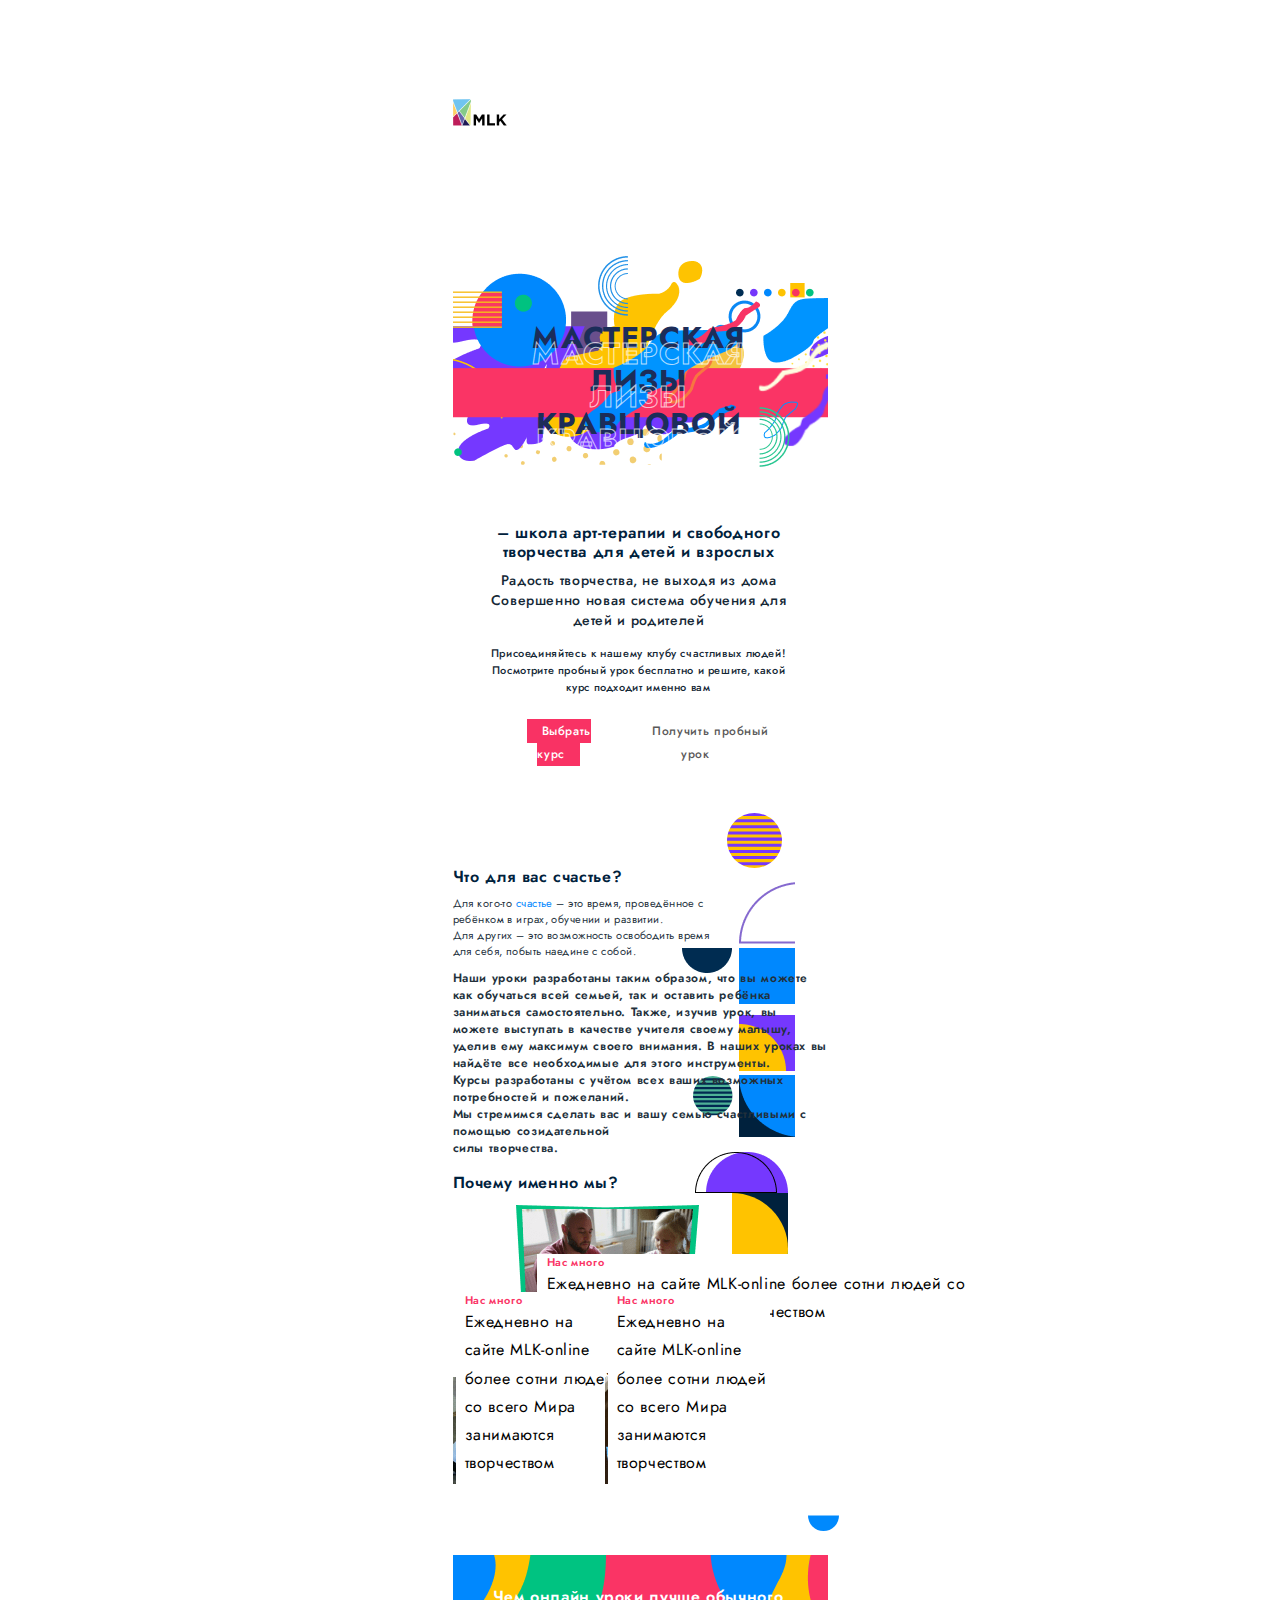
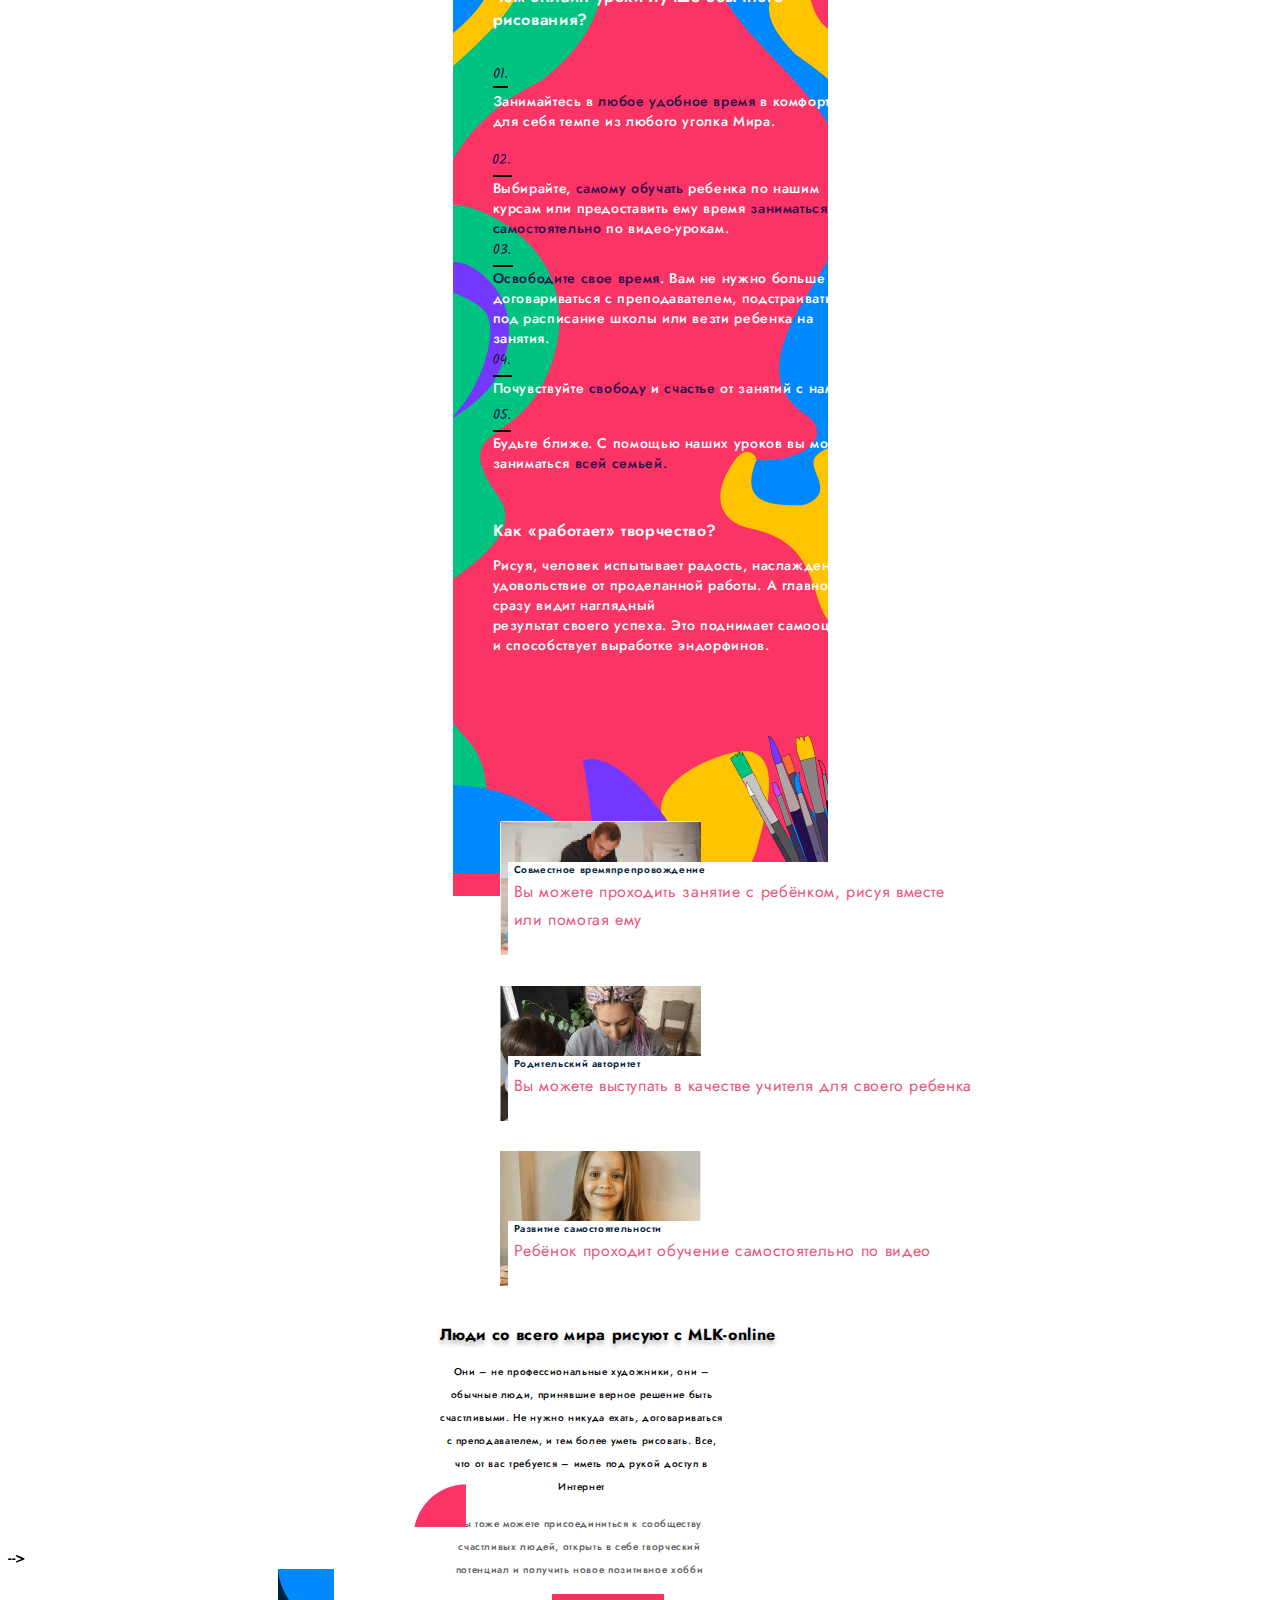
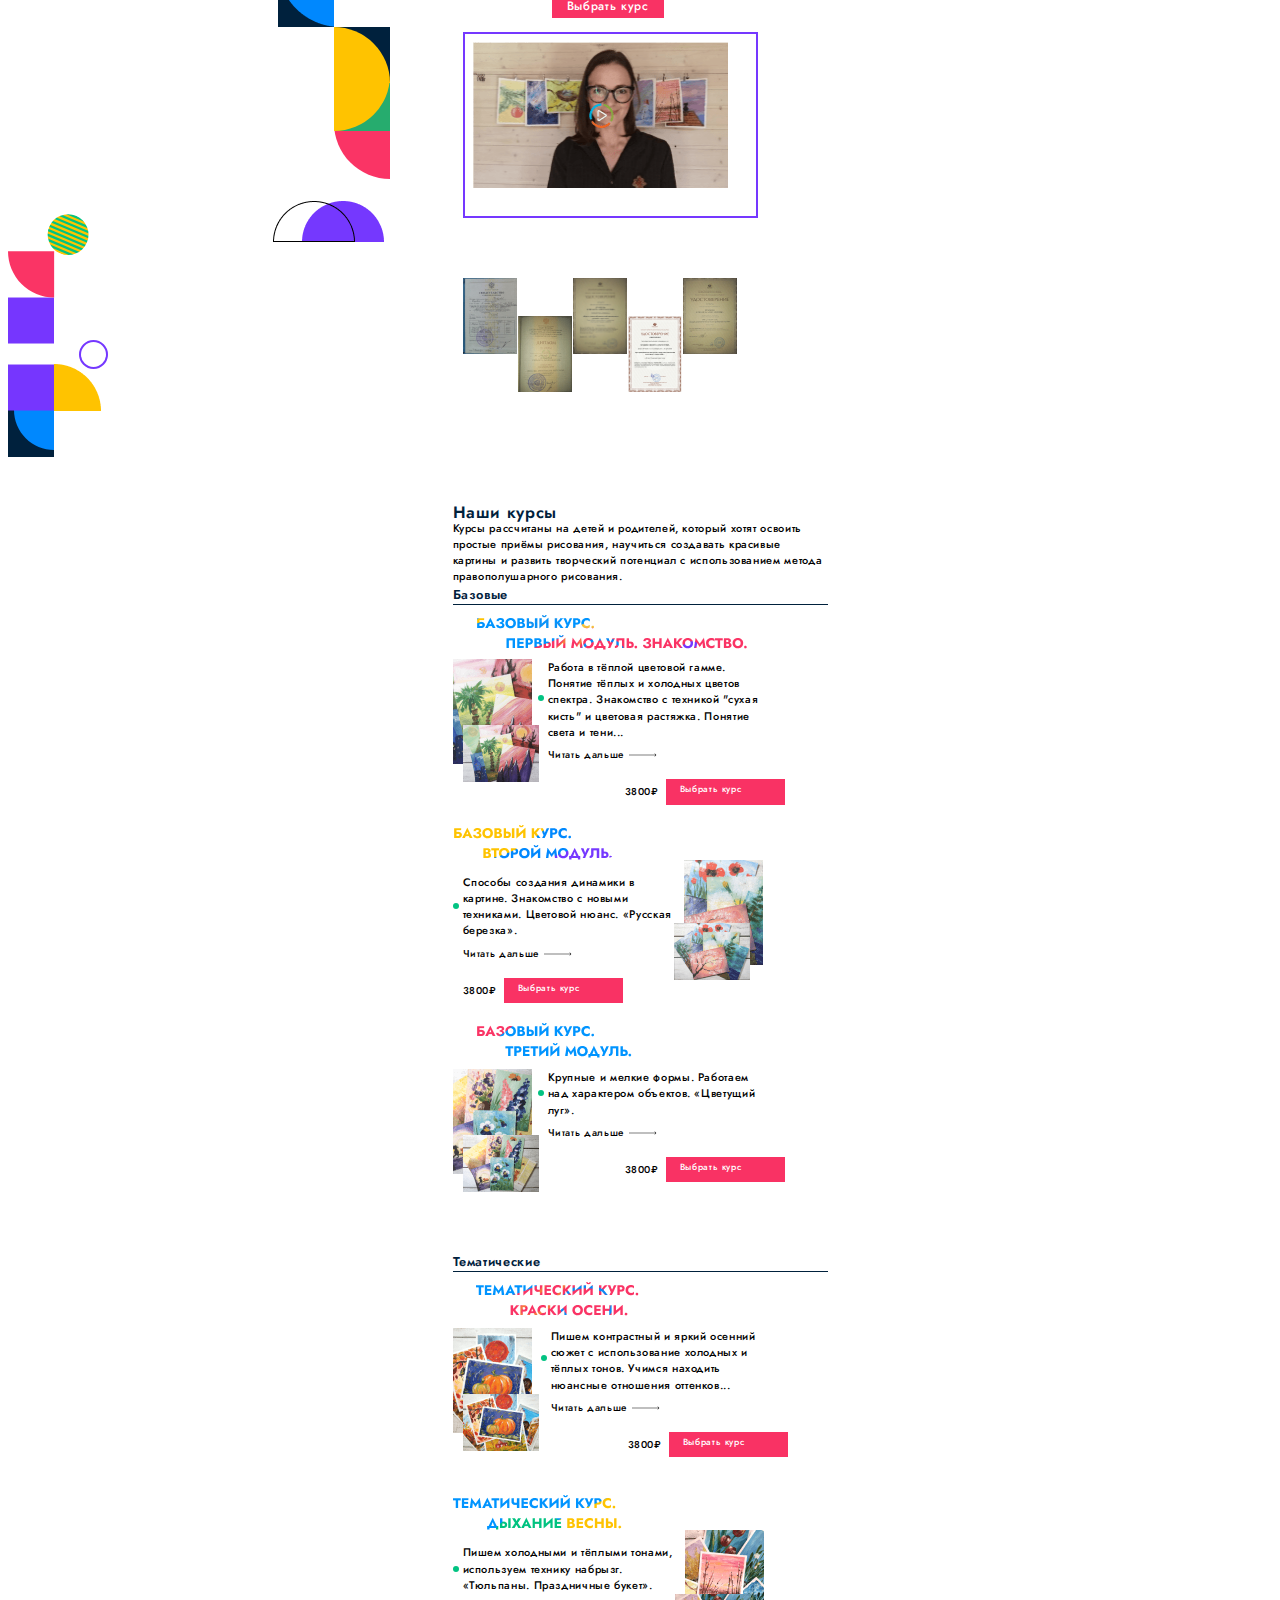
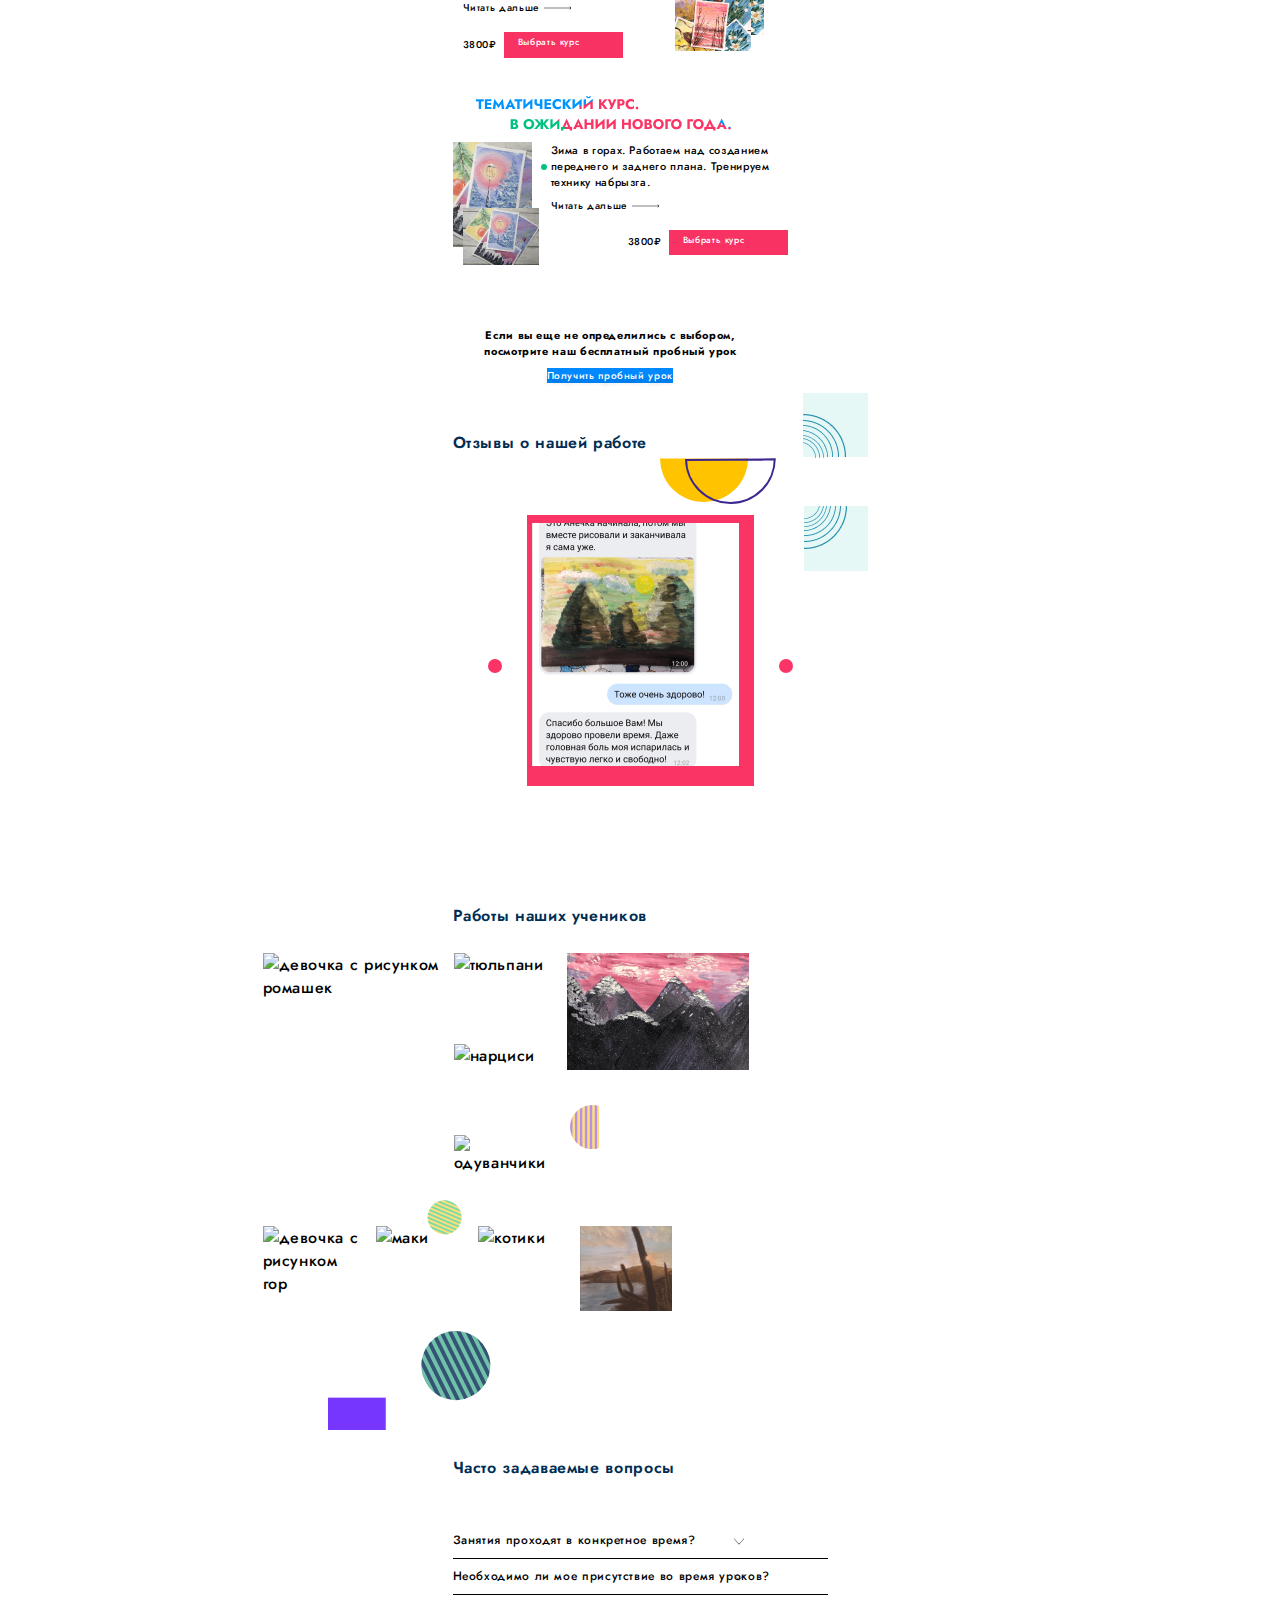
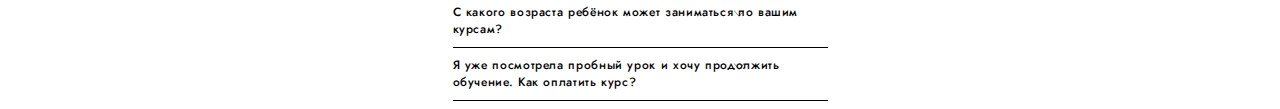
==== commit 86241cd5: "2027" ====
--- a/index.html
+++ b/index.html
@@ -562,38 +562,40 @@
           <section class="feedback">
             <div class="container feedback__container">
               <h2 class="feedback__title">Часто задаваемые вопросы</h2>
-              <ul class="feedback__list">
-                <li class="feedback__item">
-                
-<div>
-                  <p class="feedback__guestions">Занятия проходят в конкретное время?</p></div>
-                  <div class="feedback__o-hide">
+              <ul  class="feedback__list">
+                <li id="menu" class="feedback__item">
+               <a href="" class="feedback__link"></a>
+                <p class="feedback__guestions">Занятия проходят в конкретное время?</p>
+                <div id="list">
                     <p class="feedback__text-hidden">– Нет. Все занятия присылаются в записи, и вы можете проходить их в любое удобное вам время в комфортном для вас темпе.</p>
                   </div>
                 </li>
-                <li class="feedback__item">
-                  <a href="" class="feedback__link">
+                <li id="two" class="feedback__item">
+                  <a href="" class="feedback__link"></a>
                   <p class="feedback__guestions">Необходимо ли мое присутствие во время уроков?</p>
-                  <div class="feedback__hidden feedback__unhidden">
+                  <div id="second" class="feedback__hidden feedback__unhidden">
                     <p class="feedback__text-hidden">– Нет. Все занятия присылаются в записи, и вы можете проходить их в любое удобное вам время в комфортном для вас темпе.</p>
-                  </div></a>
-                </li>
-                <li class="feedback__item">
-                  <a href="" class="feedback__link">
+                  </div>
+                </li>
+                <li id="three" class="feedback__item">
+                  <a href="" class="feedback__link"></a>
                   <p class="feedback__guestions">С какого возраста ребёнок может заниматься по вашим курсам?</p>
-                  <div class="feedback__hidden feedback__unhidden">
-                    <p class="feedback__text-hidden"></p>
-                  </div></a>
-                </li>
-                <li class="feedback__item">
-                  <a href="" class="feedback__link">
+                  <div id="thirds" class="feedback__hidden feedback__unhidden">
+                    <p class="feedback__text-hidden">В 7 лет я поступила в художественную школу. Мой опыт говорит о том, что каждый человек может почувствовать себя настоящим художником, независимо от того, сколько ему лет и где он живёт.</p>
+                  </div>
+                </li>
+                <li id="four" class="feedback__item">
+                  <a href="" class="feedback__link"></a>
                   <p class="feedback__guestions">Я уже посмотрела пробный урок и хочу продолжить обучение. Как оплатить курс?</p>
-                  <div class="feedback__hidden feedback__unhidden">
-                    <p class="feedback__text-hidden"></p>
-                  </div></a>
-                </li>
-                           </div>
+                  <div id="fourth" class="feedback__hidden feedback__unhidden">
+                    <p class="feedback__text-hidden">Все подробности в описании соответствующего курса</p>
+                  </div>
+                </li>
+                           </div>   
+                            
+
           </section>
+      
         <!--секція-відгуки покупців
         <section class="customer-reviews ">
             <h2 class="visually-hidden ">Customer reviews</h2>
@@ -938,7 +940,7 @@
             </div>
         </div>
     </div>
-<script src="js/textvisible.js"></script>
+
     <script src="js/kodal.js"></script>
     <script src="js/scrollup.js "></script>
     <script src="js/modal.js "></script>
--- a/sass/main.css
+++ b/sass/main.css
@@ -2992,6 +2992,17 @@
 
 .feedback {
   padding-top: 26px;
+  /*&::after {
+      position: absolute;
+      content: "";
+      width: 11.28px;
+      height: 7px;
+      right: 0px;
+      bottom: 0px;
+      background-image: url(../images/mob/arrbott.svg);
+      background-repeat: no-repeat;
+      background-size: 11px;
+    }*/
   /*&__hidden{
     position: relative;
     min-width: 100%;
@@ -3023,6 +3034,7 @@
 }
 
 .feedback__item {
+  position: relative;
   padding: 9px 0px;
   border-bottom: 0.4px solid var(--black-color);
 }
@@ -3032,17 +3044,16 @@
   font-size: 12px;
   line-height: 17px;
   color: var(--black-color);
-}
-
-.feedback__guestions::after {
-  position: absolute;
-  content: "";
-  width: 11.28px;
-  height: 7px;
-  right: 0px;
-  bottom: 0px;
   background-image: url(../images/mob/arrbott.svg);
+  background-position: 281px 6px;
+  background-size: 11px;
   background-repeat: no-repeat;
+}
+
+.feedback__guestions:hover {
+  background-image: url(../images/mob/arrtop.svg);
+  background-repeat: no-repeat;
+  background-position: 281px 6px;
   background-size: 11px;
 }
 
@@ -3054,20 +3065,60 @@
   padding-bottom: 9px;
 }
 
-.feedback__o-hide {
-  display: none;
-  -webkit-transition: all ease 0.8s;
-  transition: all ease 0.8s;
-}
-
-.feedback__o-hide:hover {
-  display: block;
-}
-
-.feedback__o-hide p {
-  display: block;
-  margin: 0;
-  padding: 0;
+#menu #list {
+  height: 0;
+  -webkit-transition: max-height 0.15s ease-out;
+  transition: max-height 0.15s ease-out;
+  overflow: hidden;
+  background: #d5d5d5;
+}
+
+#menu:hover #list {
+  height: auto;
+  -webkit-transition: max-height 0.25s ease-in;
+  transition: max-height 0.25s ease-in;
+}
+
+#two #second {
+  height: 0;
+  -webkit-transition: max-height 0.15s ease-out;
+  transition: max-height 0.15s ease-out;
+  overflow: hidden;
+  background: #d5d5d5;
+}
+
+#two:hover #second {
+  height: auto;
+  -webkit-transition: max-height 0.25s ease-in;
+  transition: max-height 0.25s ease-in;
+}
+
+#three #thirds {
+  height: 0;
+  -webkit-transition: max-height 0.15s ease-out;
+  transition: max-height 0.15s ease-out;
+  overflow: hidden;
+  background: #d5d5d5;
+}
+
+#three:hover #thirds {
+  height: auto;
+  -webkit-transition: max-height 0.25s ease-in;
+  transition: max-height 0.25s ease-in;
+}
+
+#four #fourth {
+  height: 0;
+  -webkit-transition: max-height 0.15s ease-out;
+  transition: max-height 0.15s ease-out;
+  overflow: hidden;
+  background: #d5d5d5;
+}
+
+#four:hover #fourth {
+  height: auto;
+  -webkit-transition: max-height 0.25s ease-in;
+  transition: max-height 0.25s ease-in;
 }
 
 #scrollup.mgray {
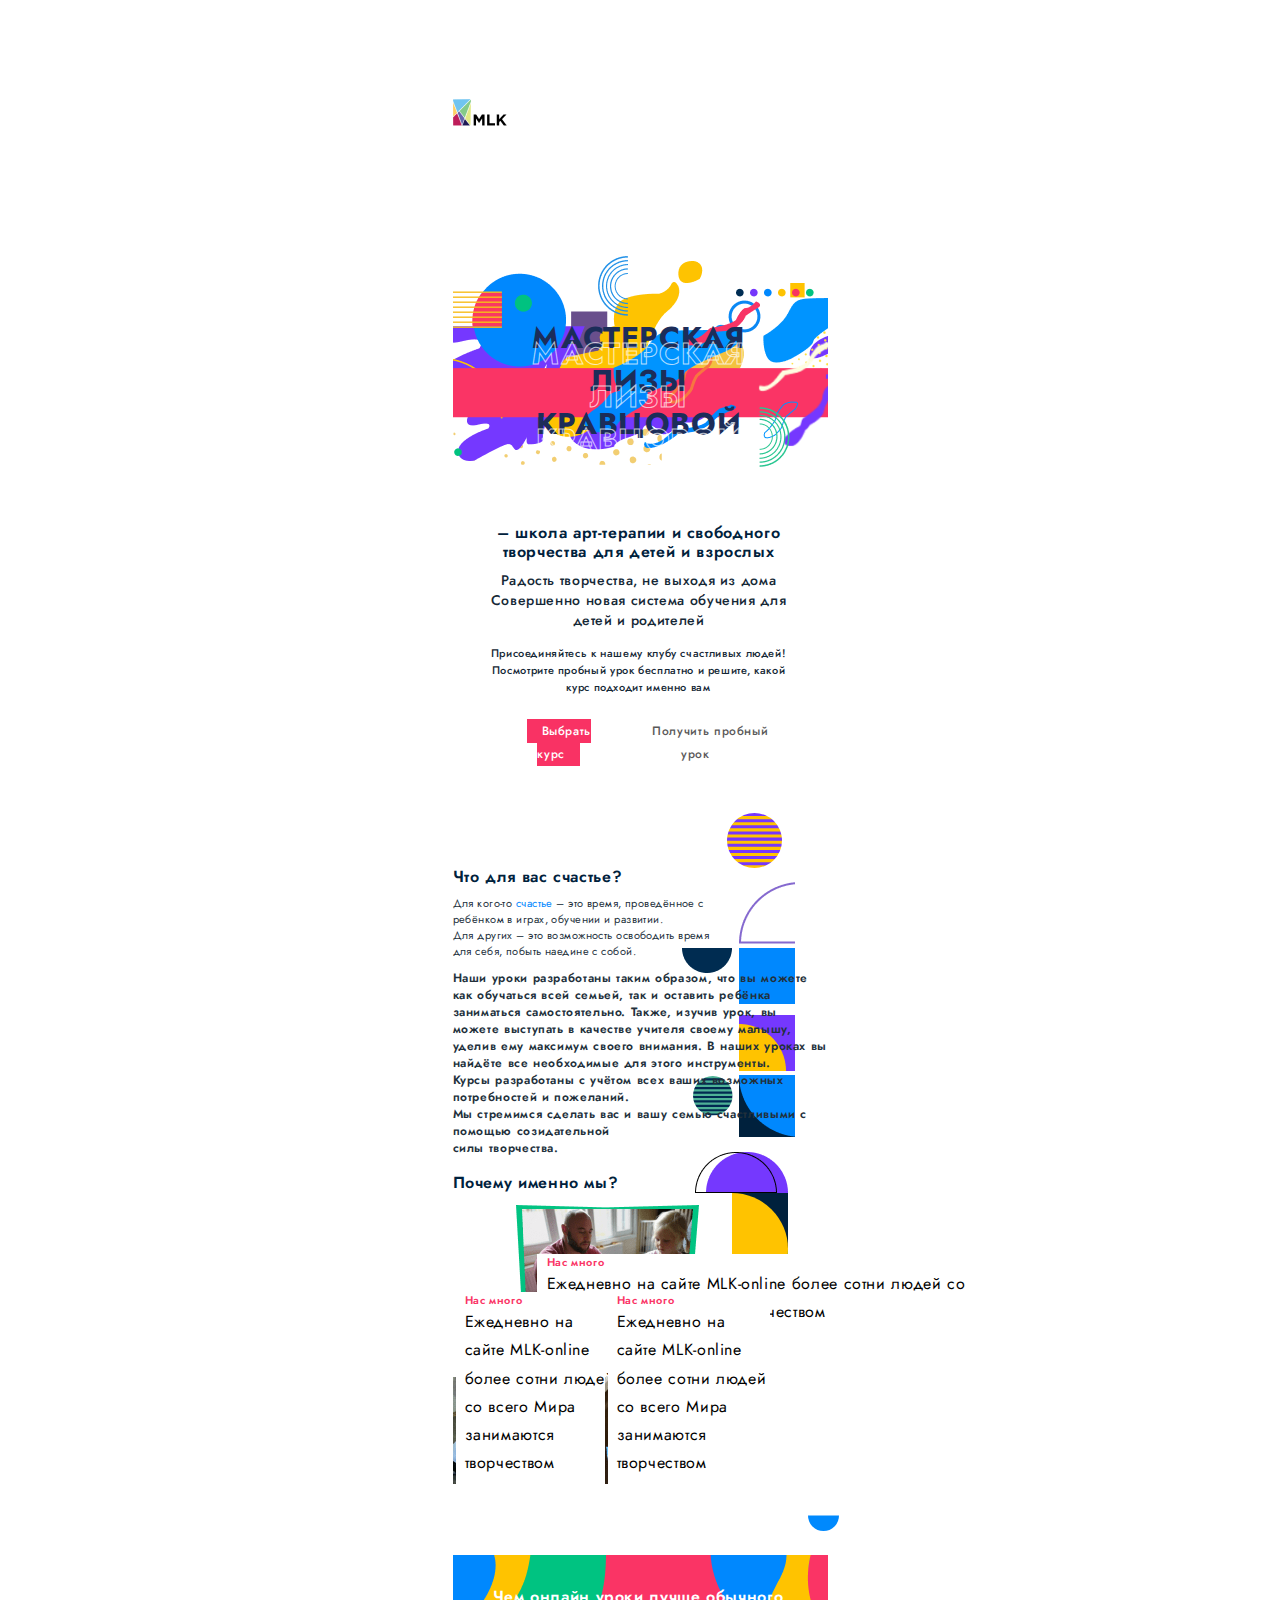
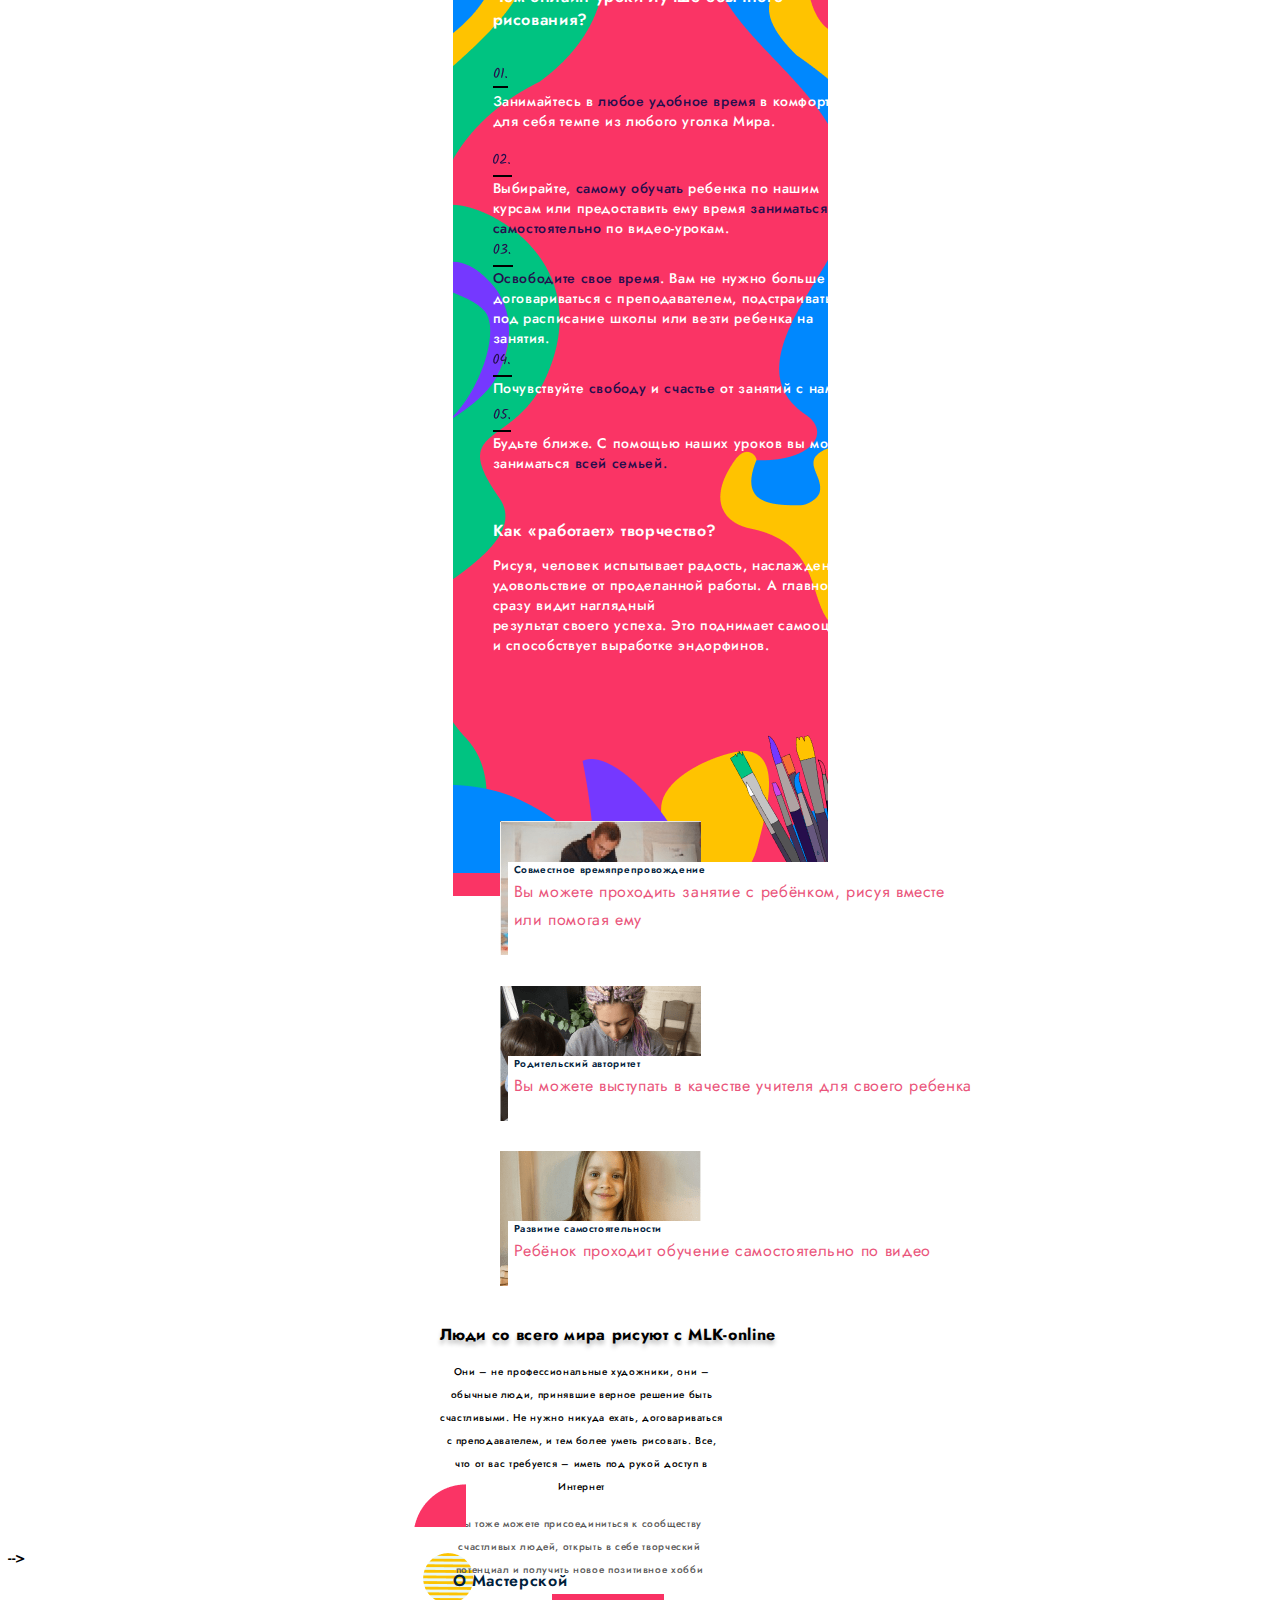
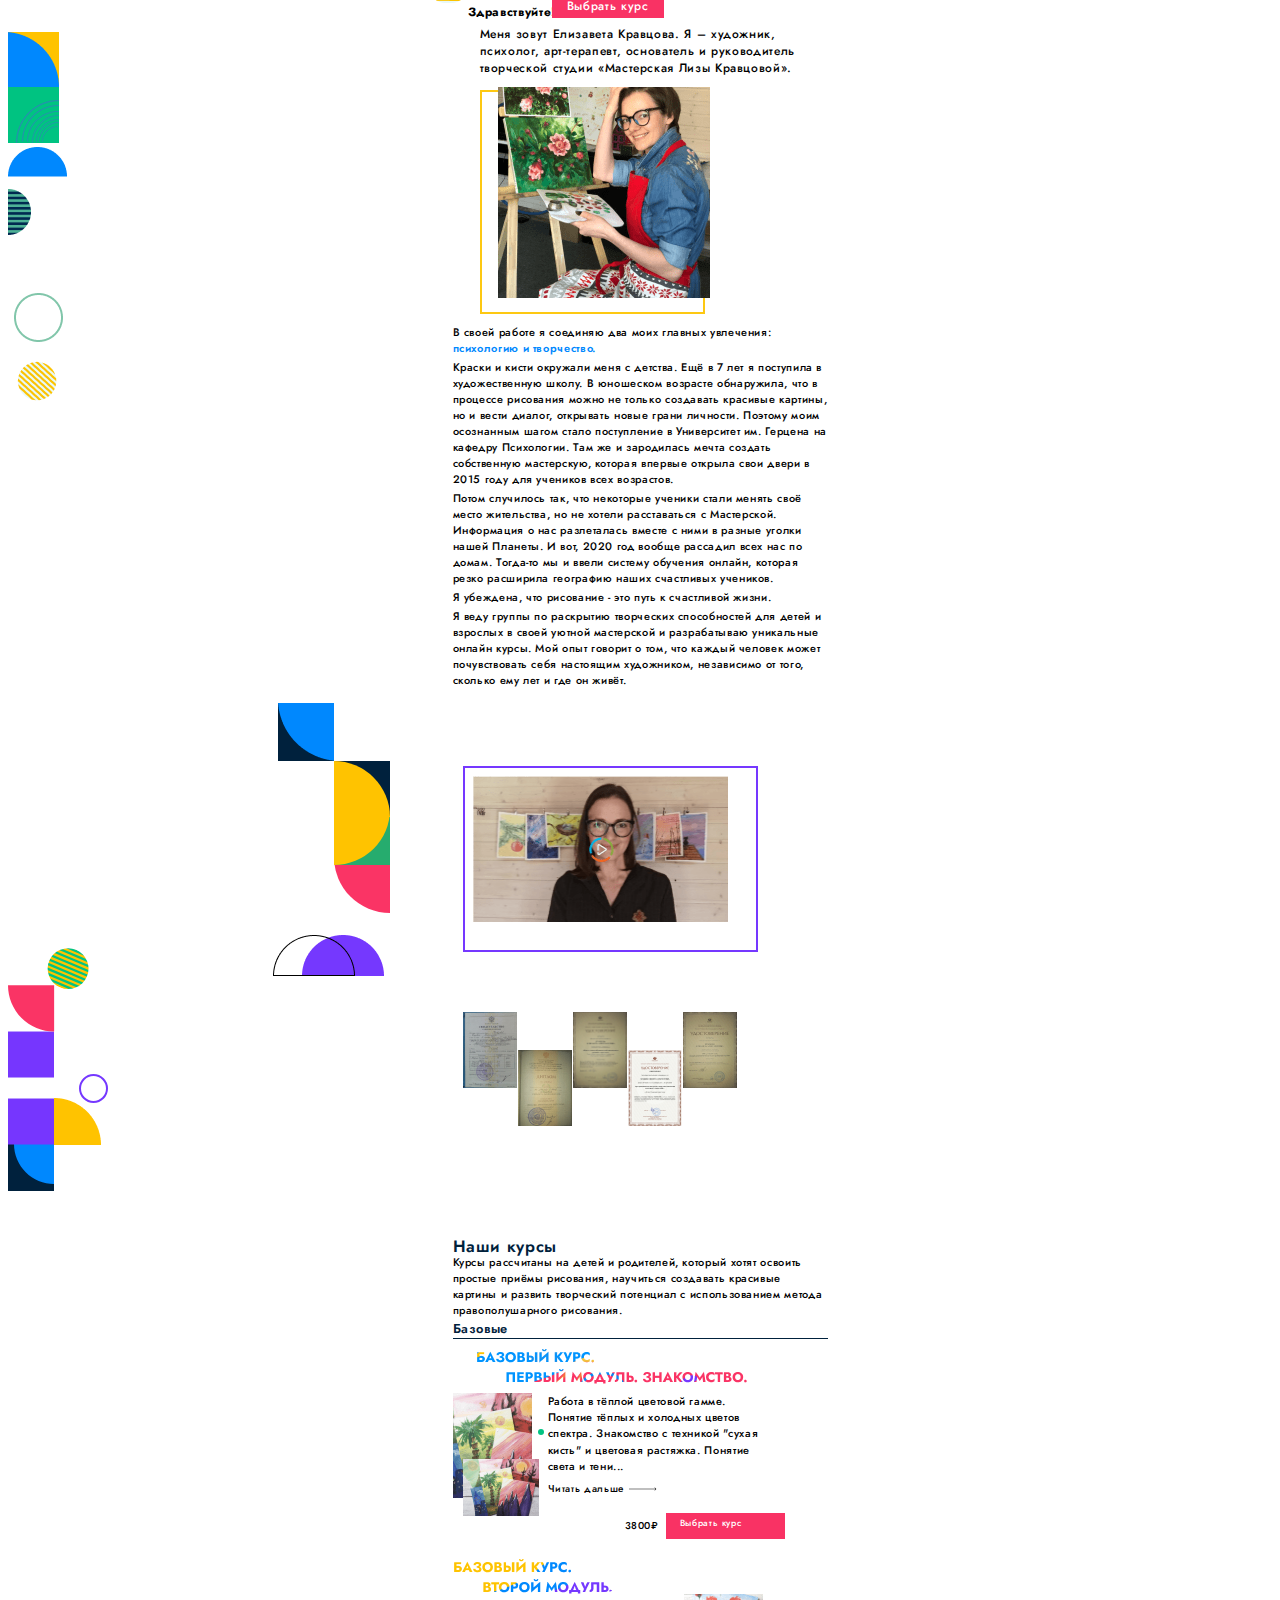
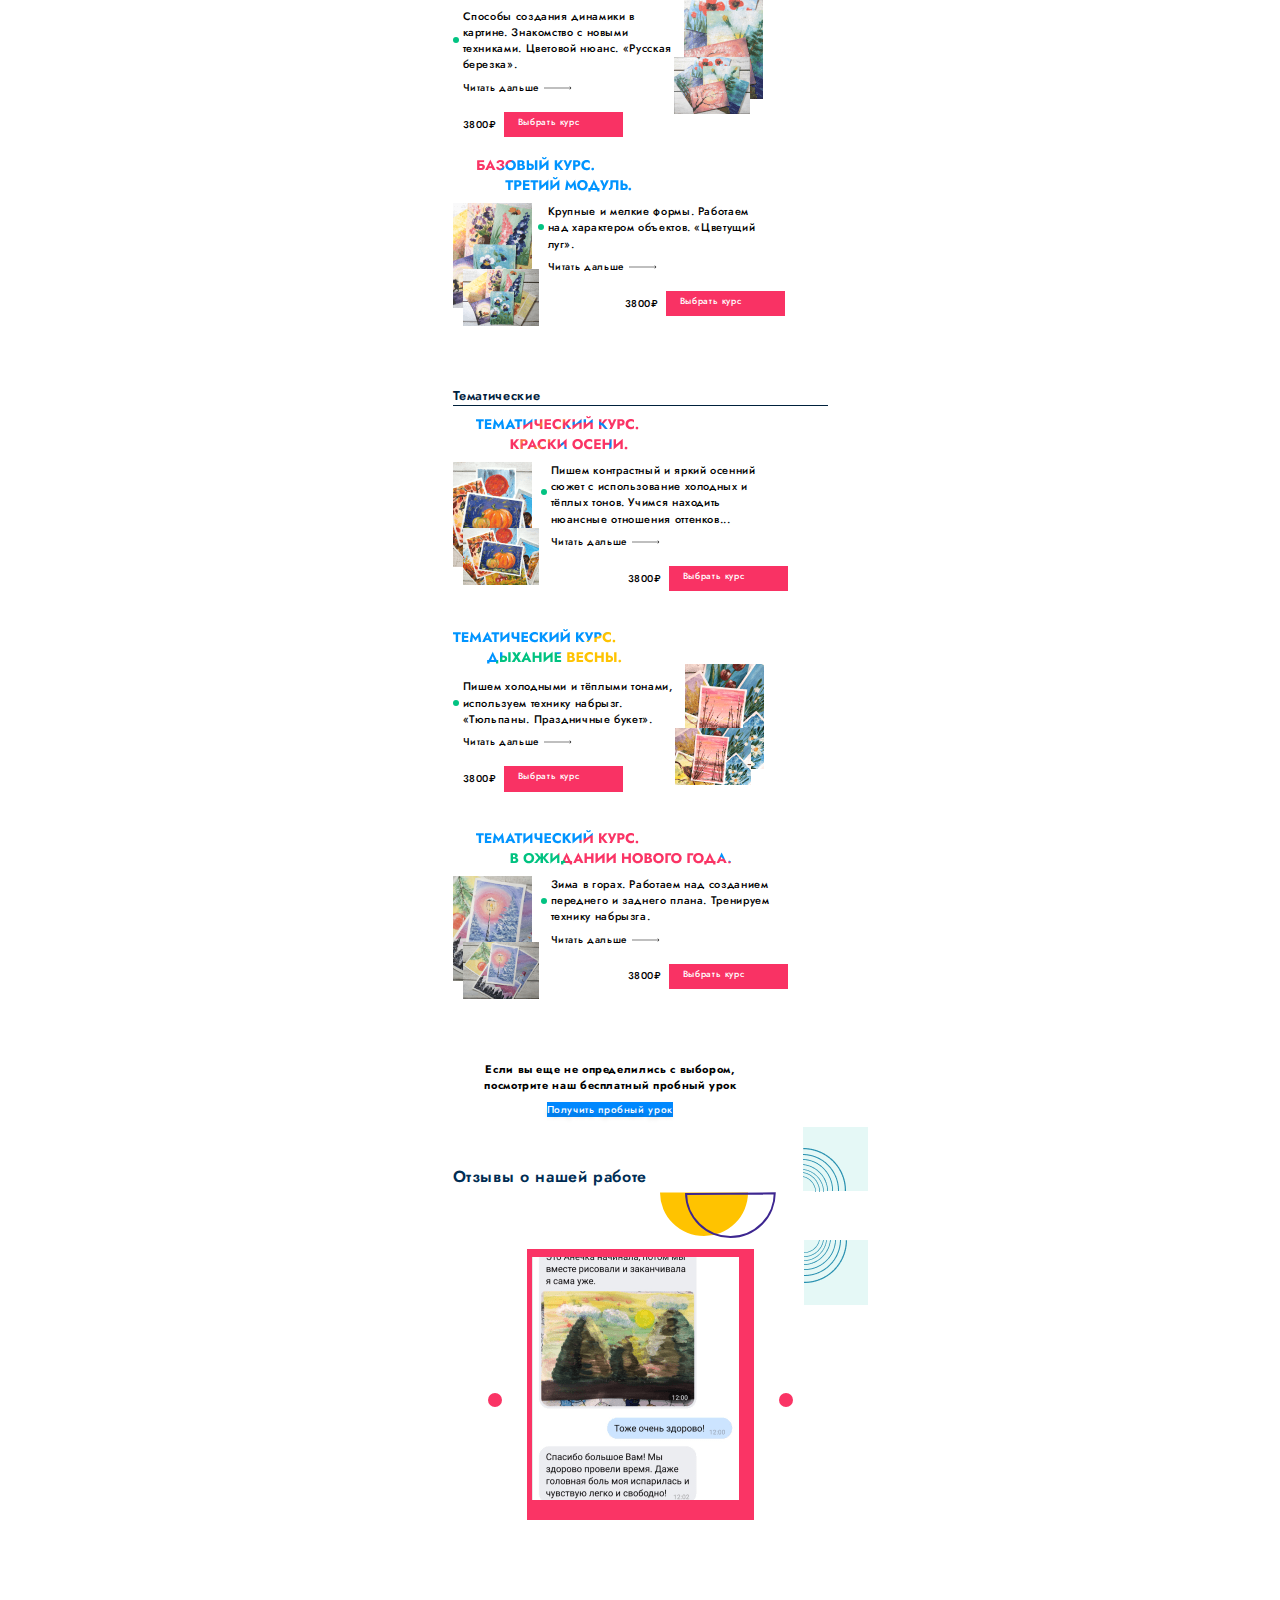
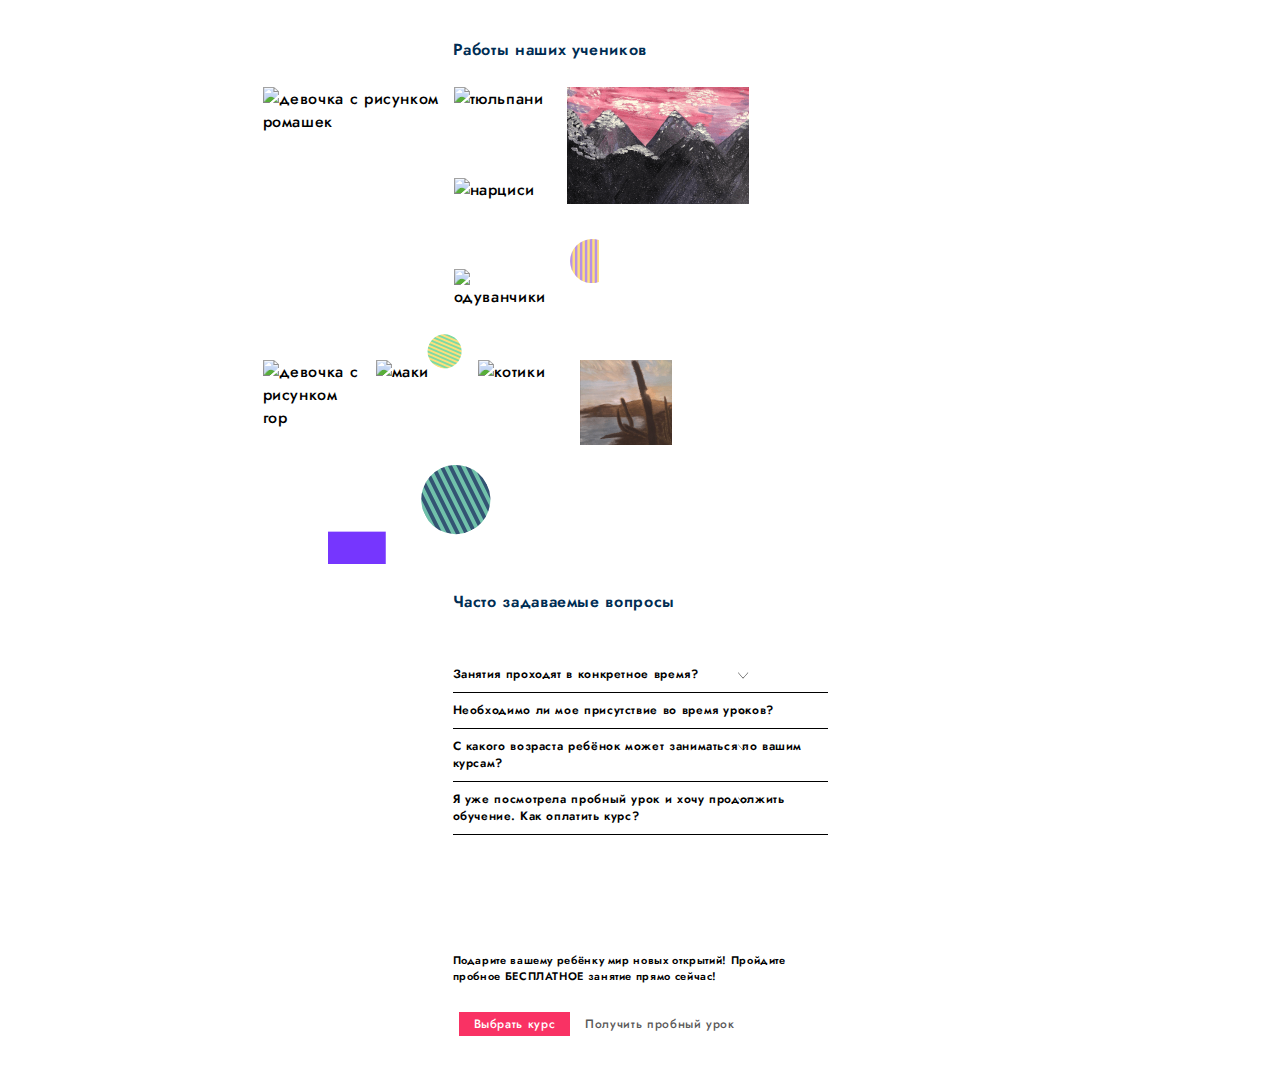
==== commit 3d382057: "2130" ====
--- a/index.html
+++ b/index.html
@@ -234,7 +234,7 @@
             </div>
             
           </section>-->
-          <!--секція біографія
+          <!--секція біографія-->
           <section class="biography">
             
             <div class="container biography__container">
@@ -337,6 +337,7 @@
 </div>
             </div>
           </section>
+          <!--секція наші курси-->
           <section class="course">
             <div class="container course__container">
               <h2 class="course__title">Наши курсы</h2>
@@ -564,225 +565,50 @@
               <h2 class="feedback__title">Часто задаваемые вопросы</h2>
               <ul  class="feedback__list">
                 <li id="menu" class="feedback__item">
-               <a href="" class="feedback__link"></a>
+               
                 <p class="feedback__guestions">Занятия проходят в конкретное время?</p>
                 <div id="list">
                     <p class="feedback__text-hidden">– Нет. Все занятия присылаются в записи, и вы можете проходить их в любое удобное вам время в комфортном для вас темпе.</p>
                   </div>
                 </li>
                 <li id="two" class="feedback__item">
-                  <a href="" class="feedback__link"></a>
+                  
                   <p class="feedback__guestions">Необходимо ли мое присутствие во время уроков?</p>
                   <div id="second" class="feedback__hidden feedback__unhidden">
                     <p class="feedback__text-hidden">– Нет. Все занятия присылаются в записи, и вы можете проходить их в любое удобное вам время в комфортном для вас темпе.</p>
                   </div>
                 </li>
                 <li id="three" class="feedback__item">
-                  <a href="" class="feedback__link"></a>
+                  
                   <p class="feedback__guestions">С какого возраста ребёнок может заниматься по вашим курсам?</p>
                   <div id="thirds" class="feedback__hidden feedback__unhidden">
                     <p class="feedback__text-hidden">В 7 лет я поступила в художественную школу. Мой опыт говорит о том, что каждый человек может почувствовать себя настоящим художником, независимо от того, сколько ему лет и где он живёт.</p>
                   </div>
                 </li>
                 <li id="four" class="feedback__item">
-                  <a href="" class="feedback__link"></a>
+                  
                   <p class="feedback__guestions">Я уже посмотрела пробный урок и хочу продолжить обучение. Как оплатить курс?</p>
                   <div id="fourth" class="feedback__hidden feedback__unhidden">
                     <p class="feedback__text-hidden">Все подробности в описании соответствующего курса</p>
                   </div>
                 </li>
-                           </div>   
-                            
-
+              </ul>
+                           
+                         <p class="feedback__text">Подарите вашему ребёнку мир новых открытий! 
+Пройдите пробное БЕСПЛАТНОЕ занятие прямо сейчас!</p>  
+ <ul class="feedback__list-link">
+                    <li class="feedback__item-link">
+                        <a href="" class="feedback__link feedback__link--red">Выбрать курс</a>
+                    </li>
+                    <li class="feedback__item-link">
+                        <a href="" class="feedback__link">Получить пробный урок</a>
+                    </li>
+                </ul> 
+ </div>  
           </section>
       
-        <!--секція-відгуки покупців
-        <section class="customer-reviews ">
-            <h2 class="visually-hidden ">Customer reviews</h2>
-            <div class="container customer-reviews__container ">
-                <img class="customer-reviews__photo " srcset="./images/compr480/testimonials1-1x-min.png 1x, ./images/compr480/testimonials1-2x-min.png 2x " src="./images/compr480/testimonials1-1x-min.png " alt="girl ">
-
-                <div class="customer-reviews__signature ">
-                    <p class="customer-reviews__text ">
-                        Nullam viverra consectetuer. Quisque cursus et, porttitor risus. Aliquam sem. In hendrerit nulla quam nunc, accumsan congue. Lorem ipsum primis in nibh vel risus.
-                    </p>
-                </div>
-                <ul class="customer-reviews__content ">
-                    <li class="customer-reviews__content--item ">
-                        <svg width="4px " height="4px ">
-                <use href="./images/symbol-defs.svg#icon-Ellipse456"></use>
-              </svg>
-                    </li>
-                    <li class="customer-reviews__content--item ">
-                        <svg width="4px " height="4px ">
-                <use href="./images/symbol-defs.svg#icon-Ellipse456"></use>
-              </svg>
-                    </li>
-                    <li class="customer-reviews__content--item ">
-                        <svg width="4px " height="4px ">
-                <use href="./images/symbol-defs.svg#icon-Ellipse456"></use>
-              </svg>
-                    </li>
-                </ul>
-                <p class="customer-reviews__user ">Emily, Los Angeles</p>
-                <ul class="customer-reviews__user--icon ">
-                    <li class="customer-reviews__user--icon-item ">
-                        <svg width="12.4px " height="11.84px ">
-                <use href="./images/symbol-defs.svg#icon-dom-1"></use>
-              </svg>
-                    </li>
-                    <li class="customer-reviews__user--icon-item">
-                        <svg width="12px " height="12px ">
-                <use href="./images/symbol-defs.svg#icon-Ellipse-1"></use>
-              </svg>
-                    </li>
-                    <li class="customer-reviews__user--icon-item ">
-                        <svg width="12px " height="12px ">
-                <use href="./images/symbol-defs.svg#icon-Ellipse-1"></use>
-              </svg>
-                    </li>
-                </ul>
-            </div>
-        </section>-->
-
-        <!-- секція контакти
-        <section id="contact" class="contacts ">
-            <h2 class="visually-hidden ">Contacts</h2>
-            <div class="container contacts__container ">
-                <ul class="contacts__list ">
-                    <li class="contacts__list--item ">
-                        <p class="contacts__list--item-cafe ">CAFE</p>
-
-                        <p class="contacts__city--name ">Chicago</p>
-                        <p class="contacts__city--description ">
-                            Fusce ut velit laoreet, tempus arcu molestie vulputate
-                        </p>
-
-                        <ul class="contacts__timetable ">
-                            <li class="contacts__timetable--work ">
-                                <p class="contacts__timetable--work-day ">Monday - Friday</p>
-                                <p class="contacts__timetable--work-time ">
-                                    06:00 AM - 10:00 PM
-                                </p>
-                            </li>
-                            <li class="contacts__timetable--work ">
-                                <p class="contacts__timetable--work-day ">Saturday - Sunday</p>
-                                <p class="contacts__timetable--work-time ">
-                                    08:00 AM - 16:00 PM
-                                </p>
-                            </li>
-                        </ul>
-                        <ul class="contacts__contact ">
-                            <li class="contacts__contact--phone ">
-                                <a class="contacts__contact--link " href="tel:+610383766284 ">+61(0) 383 766 284</a
-                  >
-                </li>
-                <li class="contacts__contact--mail ">
-                  <a
-                    class="contacts__contact--link "
-                    href="mailto:noreply@envato.com "
-                    >noreply@envato.com</a
-                  >
-                </li>
-              </ul>
-            </li>
-            <li class="contacts__list--item ">
-              <p class="contacts__item--food ">FOODTRUCK</p>
-
-              <p class="contacts__city--name ">Los Angeles</p>
-              <p class="contacts__city--description ">
-                Fusce ut velit laoreet, tempus arcu molestie vulputate
-              </p>
-
-              <ul class="contacts__timetable ">
-                <li class="contacts__timetable--work ">
-                  <p class="contacts__timetable--work-day ">Monday - Friday</p>
-                  <p class="contacts__timetable--work-time ">
-                    06:00 AM - 10:00 PM
-                  </p>
-                </li>
-                <li class="contacts__timetable--work ">
-                  <p class="contacts__timetable--work-day ">Saturday - Sunday</p>
-                  <p class="contacts__timetable--work-time ">
-                    08:00 AM - 16:00 PM
-                  </p>
-                </li>
-              </ul>
-              <ul class="contacts__contact ">
-                <li class="contacts__contact--phone ">
-                  <a class="contacts__contact--link " href="tel:+610383766284 "
-                    >+61(0) 383 766 284</a
-                  >
-                </li>
-                <li class="contacts__contact--mail ">
-                  <a
-                    class="contacts__contact--link "
-                    href="mailto:noreply@envato.com "
-                    >noreply@envato.com</a
-                  >
-                </li>
-              </ul>
-            </li>
-            <li class="contacts__list--item ">
-              <p class="contacts__list--item-cafe ">CAFE</p>
-
-              <p class="contacts__city--name ">New York</p>
-              <p class="contacts__city--description ">
-                Fusce ut velit laoreet, tempus arcu molestie vulputate
-              </p>
-
-              <ul class="contacts__timetable ">
-                <li class="contacts__timetable--work ">
-                  <p class="contacts__timetable--work-day ">Monday - Friday</p>
-                  <p class="contacts__timetable--work-time ">
-                    06:00 AM - 10:00 PM
-                  </p>
-                </li>
-                <li class="contacts__timetable--work ">
-                  <p class="contacts__timetable--work-day ">Saturday - Sunday</p>
-                  <p class="contacts__timetable--work-time ">
-                    08:00 AM - 16:00 PM
-                  </p>
-                </li>
-              </ul>
-              <ul class="contacts__contact ">
-                <li class="contacts__contact--phone ">
-                  <a class="contacts__contact--link " href="tel:+610383766284 "
-                    >+61(0) 383 766 284</a
-                  >
-                </li>
-                <li class="contacts__contact--mail ">
-                  <a
-                    class="contacts__contact--link "
-                    href="mailto:noreply@envato.com "
-                    >noreply@envato.com</a
-                  >
-                </li>
-              </ul>
-            </li>
-          </ul>
-          <ul class="contacts__filter ">
-            <li>
-              <a
-                class="contacts__link contacts__btn--locations "
-                href="https://www.google.com.ua/maps"
-              >
-                Our Locations<svg class="contacts__btn--locicon ">
-                  <use href="./images/symbol-defs.svg#icon-Vector1"></use>
-                </svg>
-              </a>
-                            </li>
-                            <li>
-                                <a class="contacts__link contacts__btn--franchise ">
-                Franchise
-                <svg class="contacts__btn--fricon ">
-                  <use href="./images/symbol-defs.svg#icon-Vectored"></use>
-                </svg>
-              </a>
-                            </li>
-                        </ul>
-            </div>
-        </section>-->
+  
+ 
         <!--кнопка kодалки
         <div class="btntel">
             <button class="btntel__phone" data-kodal-open>
--- a/sass/main.css
+++ b/sass/main.css
@@ -2992,45 +2992,20 @@
 
 .feedback {
   padding-top: 26px;
-  /*&::after {
-      position: absolute;
-      content: "";
-      width: 11.28px;
-      height: 7px;
-      right: 0px;
-      bottom: 0px;
-      background-image: url(../images/mob/arrbott.svg);
-      background-repeat: no-repeat;
-      background-size: 11px;
-    }*/
-  /*&__hidden{
-    position: relative;
-    min-width: 100%;
-
-    visibility: hidden;
-
-    &:hover {
-      opacity: 1;
-    }
-  }*/
-  /*&__unhidden{
-    position: absolute;
-    width: 100%;
-    height: 100%;
-    visibility: visible;
-    transform: translateY(100%);
-    padding-top: 9px;
-    padding-bottom: 15px;
-    //background-color: var(--accent-color);
-    transition: transform 250ms cubic-bezier(0.4, 0, 0.2, 1);
-  }*/
+  font-weight: 600;
+  font-size: 16px;
+  color: var(--ttrev-color);
+  padding-bottom: 44px;
 }
 
 .feedback__title {
   font-weight: 600;
   font-size: 16px;
-  color: var(--ttrev-color);
   margin-bottom: 44px;
+}
+
+.feedback__list {
+  margin-bottom: 117px;
 }
 
 .feedback__item {
@@ -3045,7 +3020,7 @@
   line-height: 17px;
   color: var(--black-color);
   background-image: url(../images/mob/arrbott.svg);
-  background-position: 281px 6px;
+  background-position: 285px 6px;
   background-size: 11px;
   background-repeat: no-repeat;
 }
@@ -3053,7 +3028,7 @@
 .feedback__guestions:hover {
   background-image: url(../images/mob/arrtop.svg);
   background-repeat: no-repeat;
-  background-position: 281px 6px;
+  background-position: 285px 6px;
   background-size: 11px;
 }
 
@@ -3063,6 +3038,40 @@
   color: var(--black-color);
   padding-top: 9px;
   padding-bottom: 9px;
+}
+
+.feedback__text {
+  font-size: 11px;
+  line-height: 16px;
+  margin-bottom: 27px;
+  color: var(--black-color);
+}
+
+.feedback__list-link {
+  margin-left: 6px;
+  display: -webkit-box;
+  display: -ms-flexbox;
+  display: flex;
+  justify-items: center;
+  -webkit-box-align: center;
+      -ms-flex-align: center;
+          align-items: center;
+}
+
+.feedback__link {
+  width: 133px;
+  font-weight: 500;
+  font-size: 12px;
+  line-height: 17px;
+  padding: 3px 15px;
+  color: var(--link-color);
+}
+
+.feedback__link--red {
+  width: 105px;
+  height: 24px;
+  color: var(--white-color);
+  background-color: var(--red-color);
 }
 
 #menu #list {
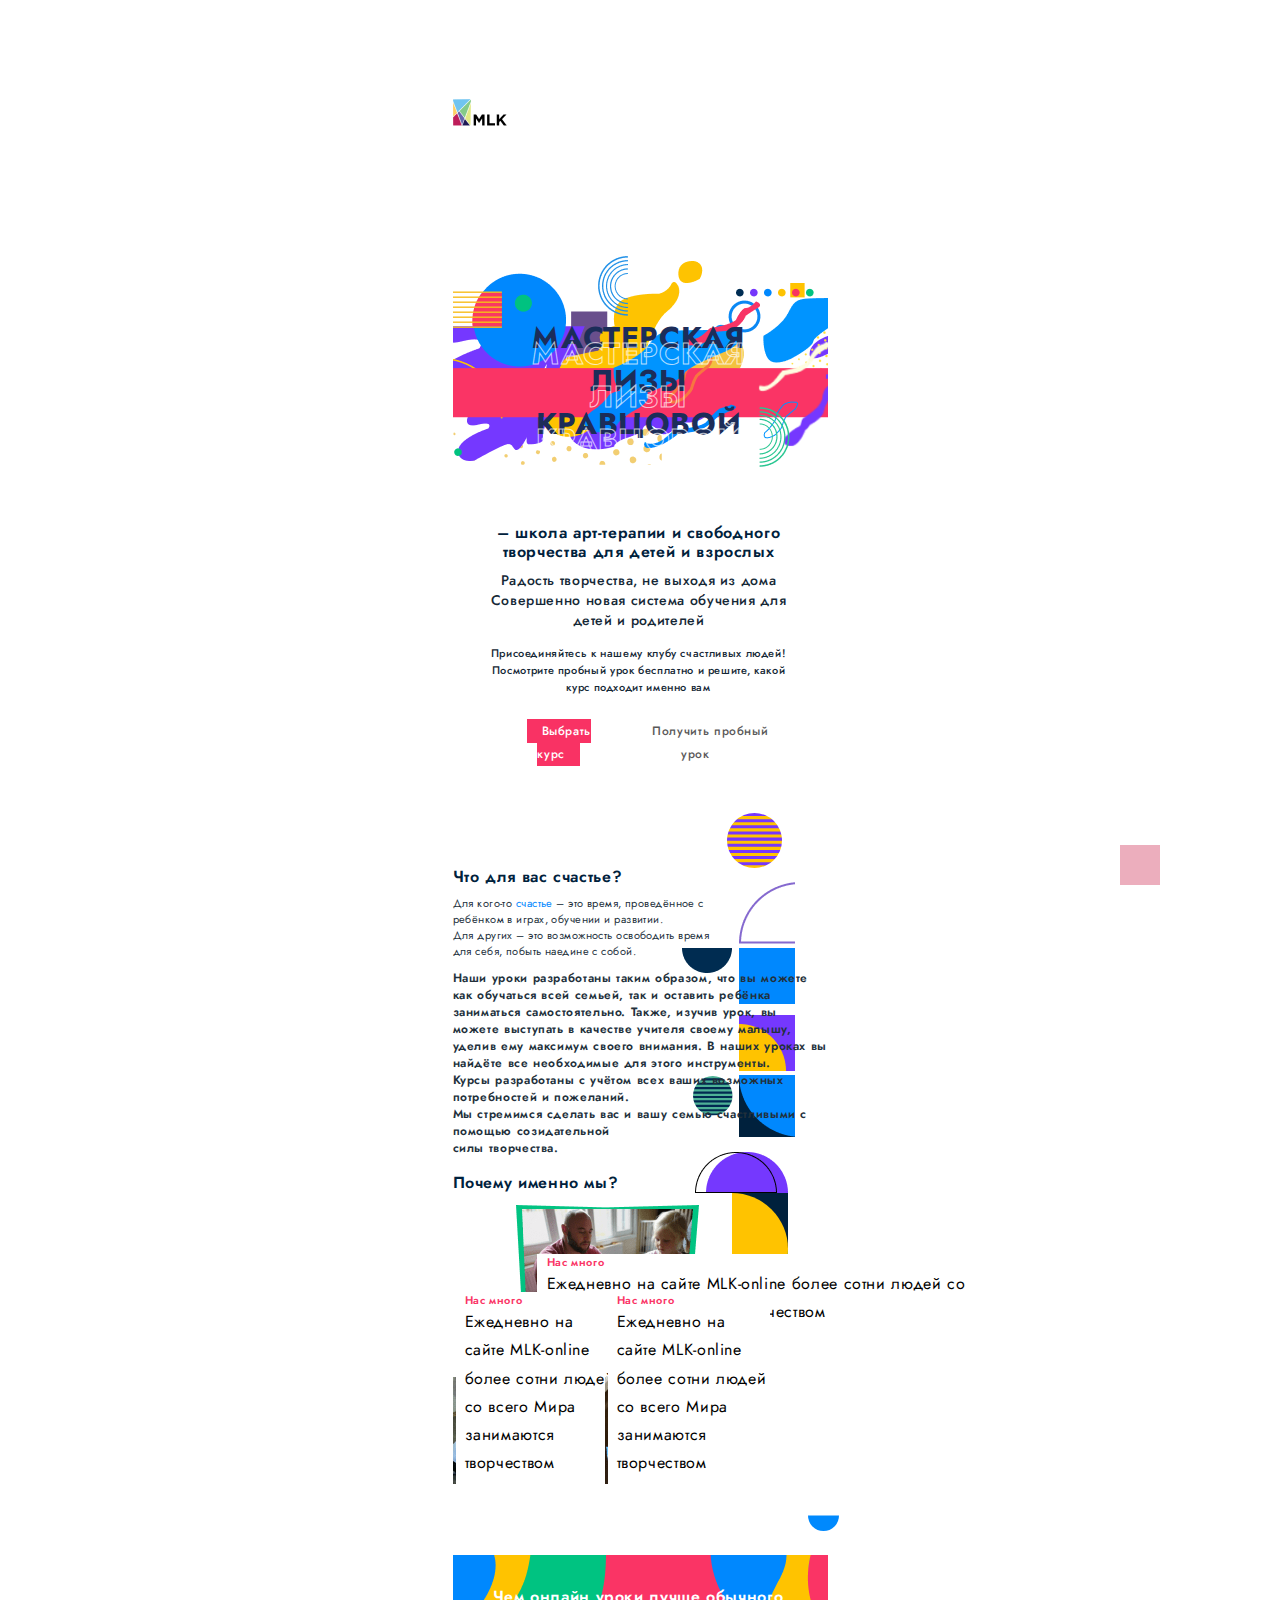
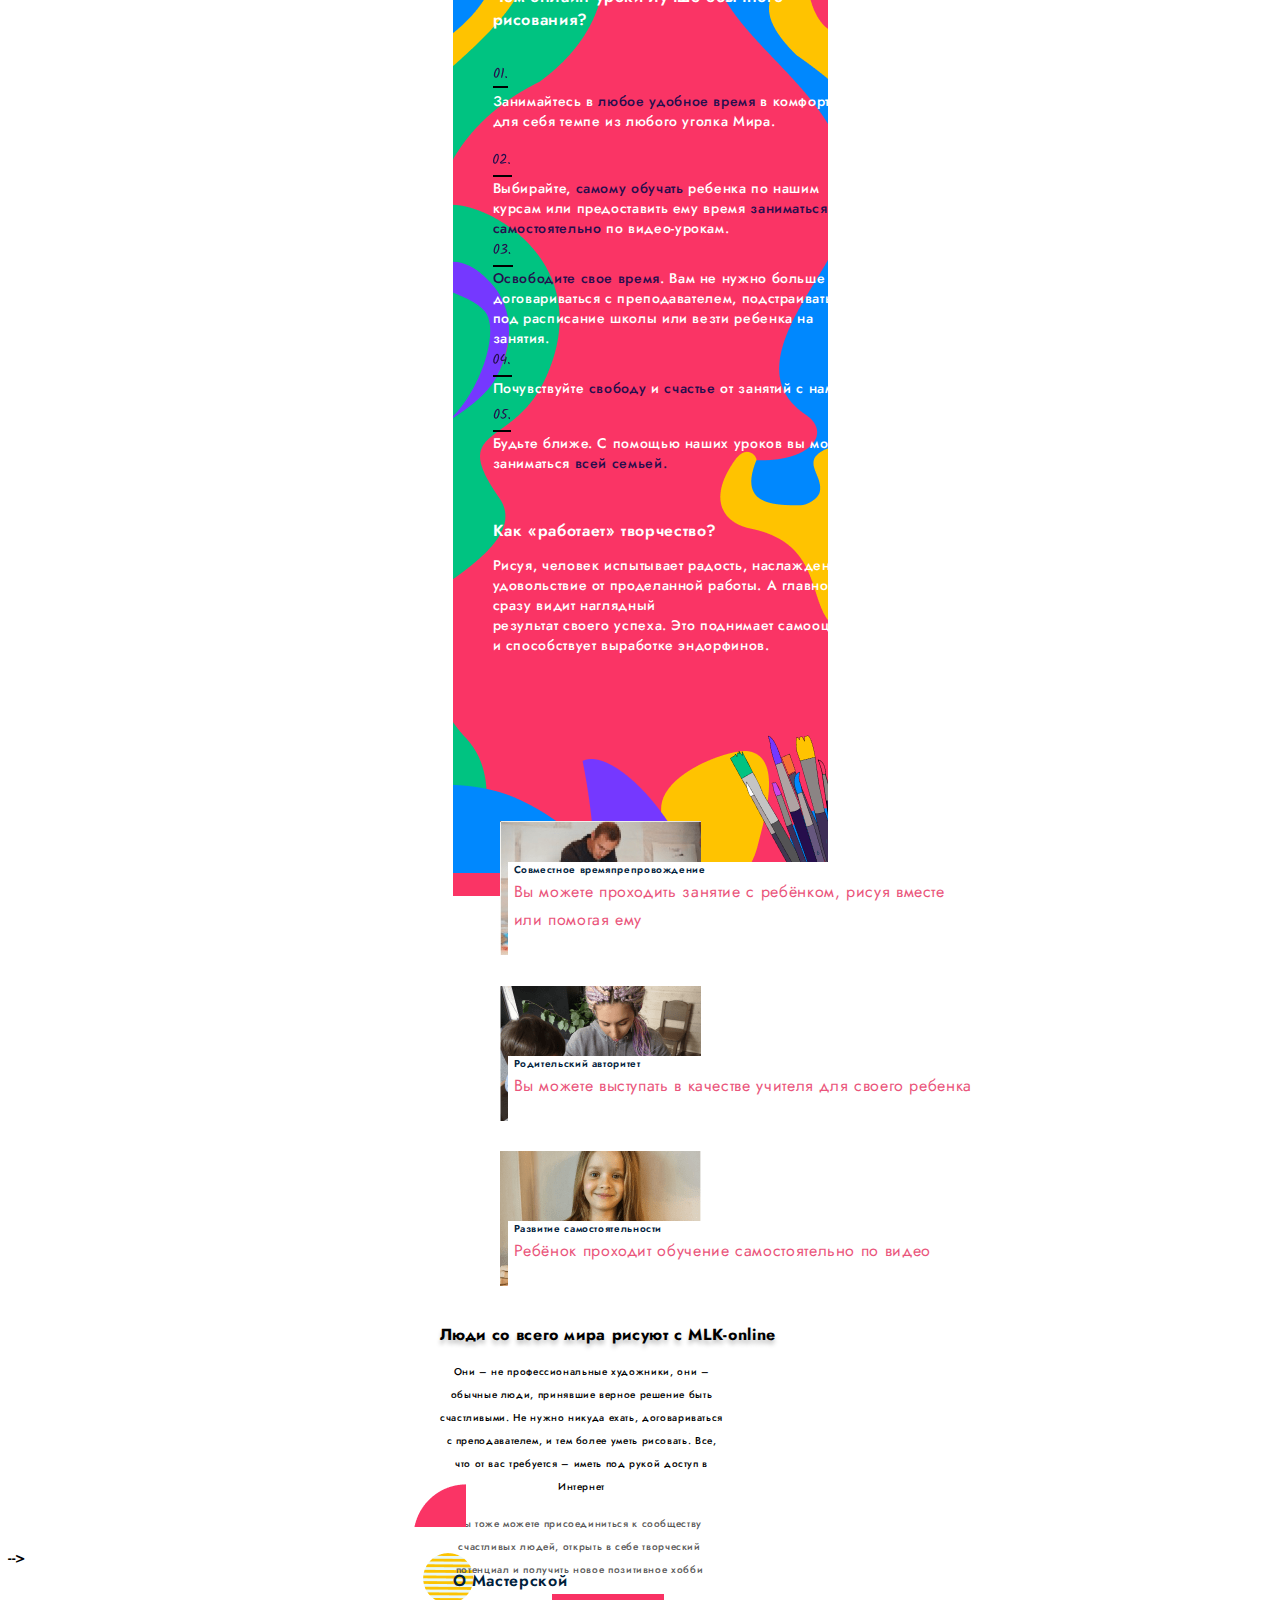
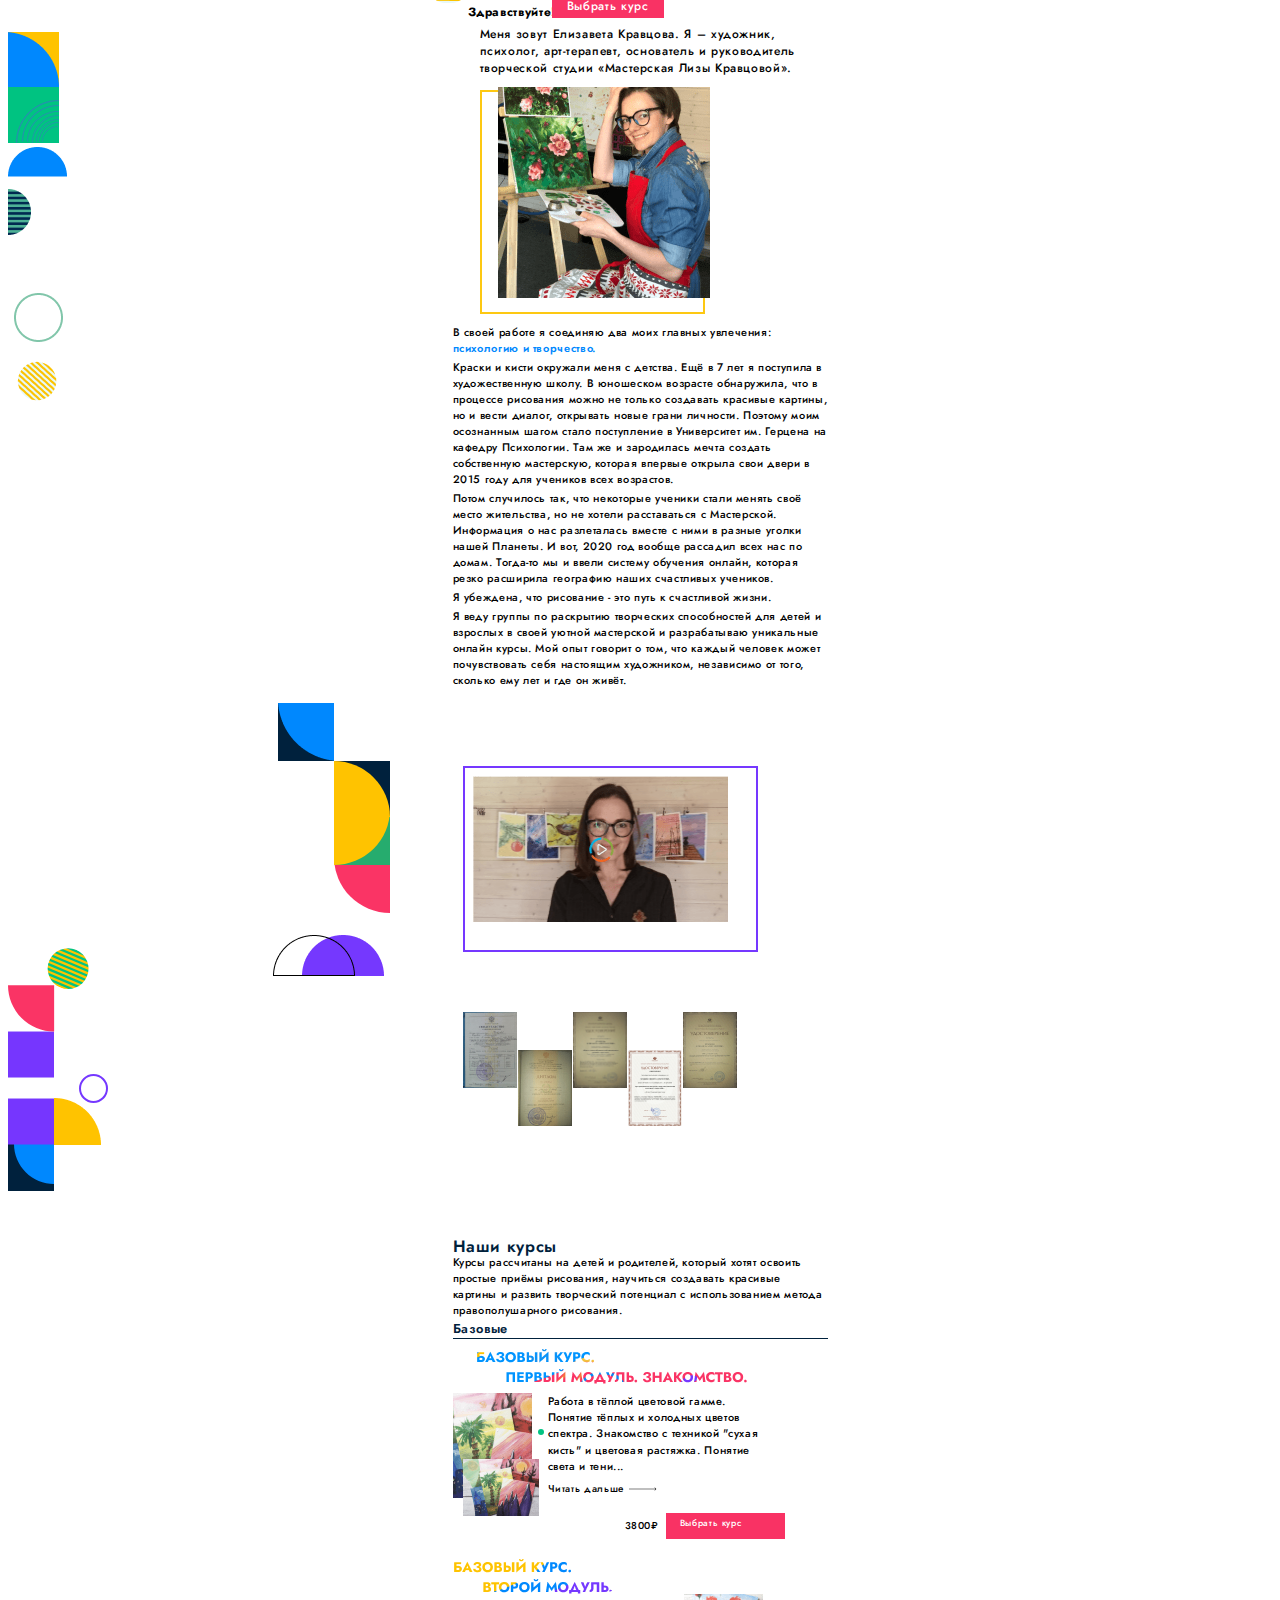
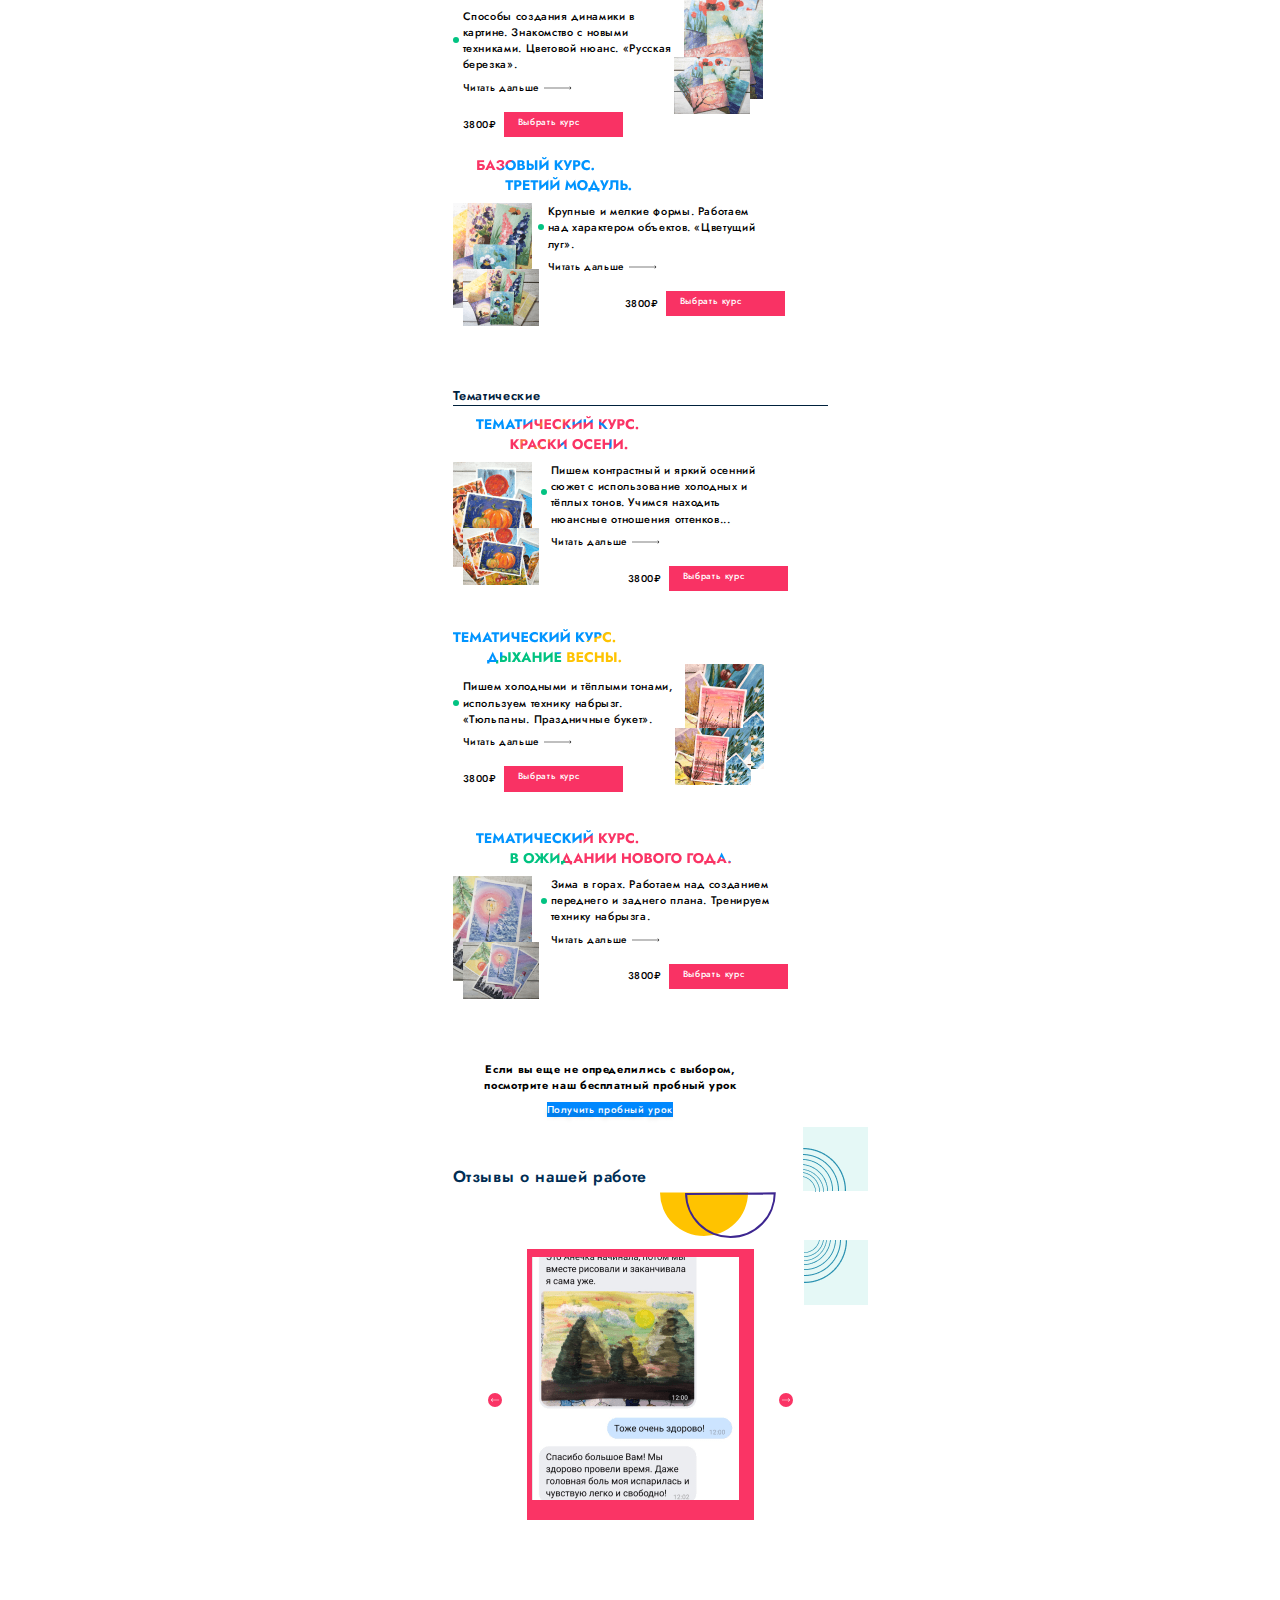
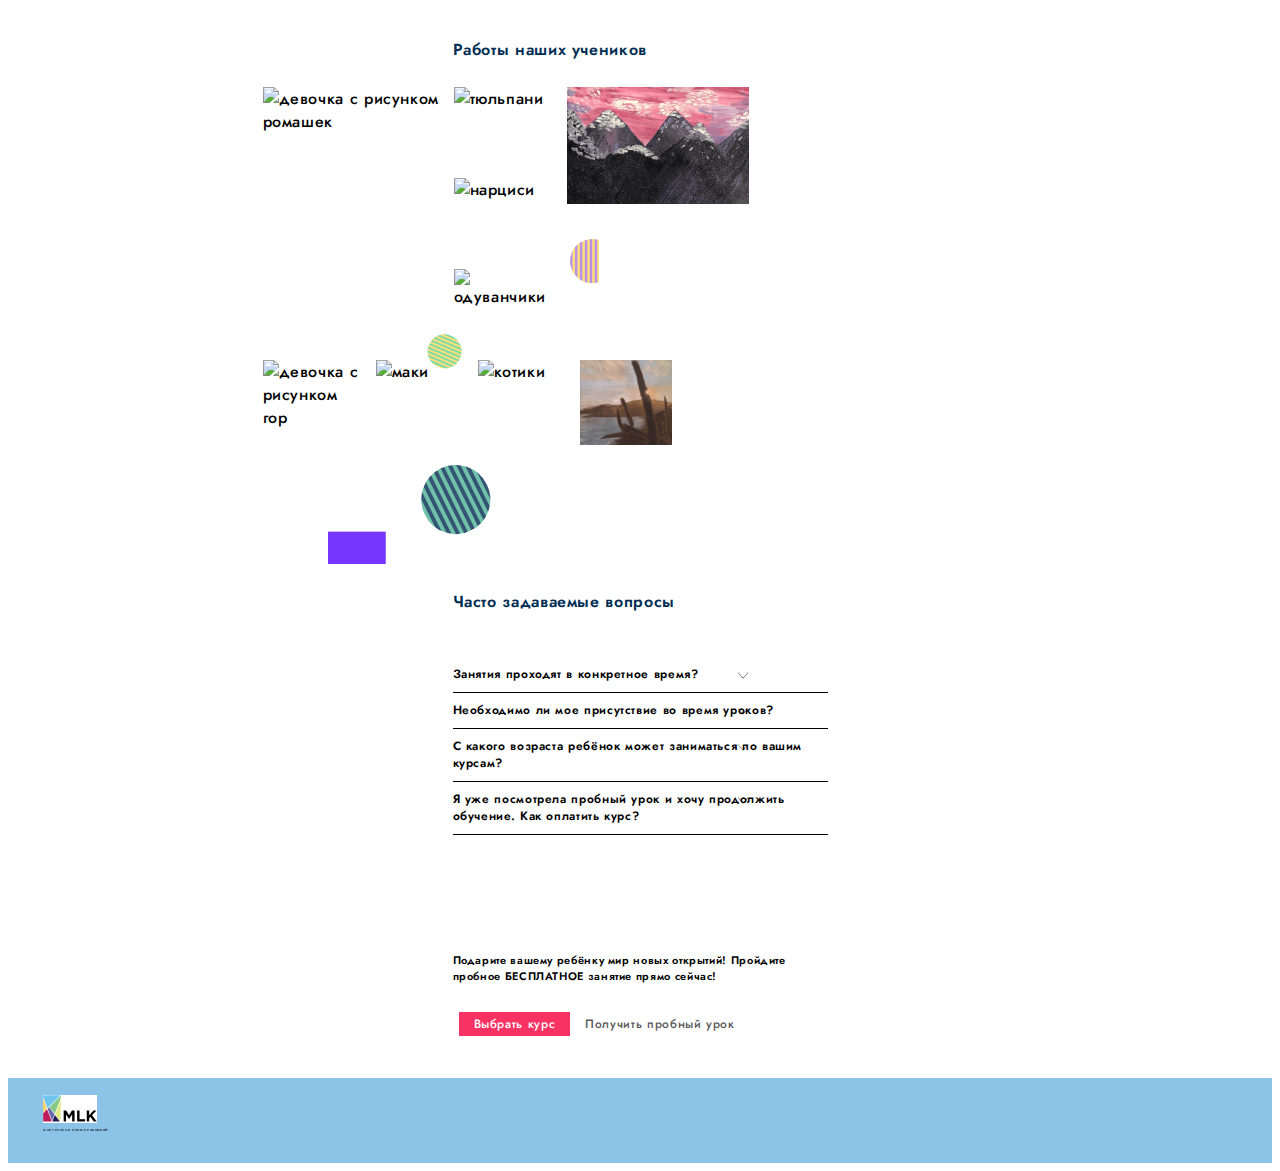
==== commit e25ed2fd: "2059" ====
--- a/index.html
+++ b/index.html
@@ -615,61 +615,28 @@
           <img class="btntel__icon" src="./images/phone.png" alt="phone" />
         </button>
         </div>-->
-        <!-- кнопка скрола вверх
+        <!-- кнопка скрола вверх-->
         <div id="scrollup" onclick="topFunction()" class="button mgray active" style="display: block">
             <div class="i-icon i-chevron-up"></div>
-        </div> -->
+        </div>
     </main>
-    <!--підвал
+    <!--підвал-->
     <footer class="footer ">
-        <div class="container footer__container ">
+        <div class="footer__container ">
             <div class="footer__wrap">
+              <a href="" class="footer__logo">
+                <img class="footer__logo--img" src="/images/mob/logom-min.png" alt="logo">
+                <p class="footer__logo--text">Мастерская Лизы Кравцовой</p>
+              </a>
+            </div>
                 <div class="footer__wrapp">
-                    <p class="footer__pre-title ">
-                        homemade ice cream <span class="footer__pre-title--span "> made</span>
-                    </p>
-                    <p class="footer__title">
-                        with <span class="footer__title--span">passion</span>
-                    </p>
-                </div>
-                <div class="footer__box ">
-                    <ul class="footer__network ">
-                        <li class="footer__network--item ">
-                            <a class="footer__network--link " href="https://github.com">
-                                <svg class="footer__network--link-icon ">
-                  <use href="./images/symbol-defs.svg#icon-gitm"></use>
-                </svg>
-                            </a>
-                        </li>
-                        <li class="footer__network--item ">
-                            <a class="footer__network--link " href="https://web.telegram.org">
-                                <svg class="footer__network--link-icon ">
-                  <use href="./images/symbol-defs.svg#icon-telegm"></use>
-                </svg>
-                            </a>
-                        </li>
-                        <li class="footer__network--item ">
-                            <a class="footer__network--link " href="https://www.facebook.com">
-                                <svg class="footer__network--link-icon">
-                  <use href="./images/symbol-defs.svg#icon-facem"></use>
-                </svg>
-                            </a>
-                        </li>
-                    </ul>
-                    <p class="footer__contact ">
-                        Feel free to contact
-                        <a class="footer__contact-tel" href="tel:+610383766284 ">+61(0) 383 766 284</a
-            >
-          </p>
+                  
         </div>
         </div>
         
-        <p class="footer__copyrigt ">
-          © 2019 - IceCream.
-          <span class="footer__copyrigt--span ">All Rights Reserved.</span>
-        </p>
+        
       </div>
-    </footer>-->
+    </footer>
     <!--модальне вікно-->
     <div class="backdrop is-hidden" data-modal>
         <div class="modal">
--- a/sass/main.css
+++ b/sass/main.css
@@ -36,7 +36,8 @@
 }
 
 :root {
-  --ttrev-color:#002d53;
+  --bgfoo-color: #8cc4e7;
+  --ttrev-color: #002d53;
   --brdr-color: #7538ff;
   --yellou-color: #fdc812;
   --sgntr-color: #ea557b;
@@ -3446,243 +3447,181 @@
 }
 
 .footer {
-  background: var(--advbg-color);
-  position: relative;
-  padding-bottom: 25px;
-}
-
-@media screen and (min-width: 768px) {
-  .footer {
+  background: var(--bgfoo-color);
+  padding: 7px 0 21px 25px;
+}
+
+.footer__container {
+  width: 375px;
+}
+
+.footer__wrap {
+  width: 80px;
+  padding: 10px;
+}
+
+.footer__logo--img {
+  margin-bottom: 5px;
+}
+
+.footer__logo--text {
+  font-size: 3px;
+  line-height: 4px;
+  text-transform: uppercase;
+  color: var(--black-color);
+}
+
+/*@media screen and (min-width: 768px) {
     padding-bottom: 18px;
   }
-}
-
-@media screen and (min-width: 1200px) {
-  .footer {
+  @media screen and (min-width: 1200px) {
     padding-bottom: 10px;
   }
-}
-
-@media screen and (min-width: 768px) {
-  .footer__wrap {
-    display: -webkit-box;
-    display: -ms-flexbox;
+  &__wrap {
+    @media screen and (min-width: 768px) {
+      display: flex;
+      justify-content: space-between;
+    }
+  }
+  &__wrapp {
+    @media screen and (min-width: 768px) {
+      padding-bottom: 120px;
+    }
+    @media screen and (min-width: 1200px) {
+      padding-bottom: 106px;
+    }
+  }
+  &__pre-title {
+    margin-bottom: 17px;
+    font-family: Titan One;
+    font-size: 18px;
+    line-height: 21px;
+    text-transform: uppercase;
+    color: var(--abttl-color);
+    @media screen and (min-width: 768px) {
+      font-size: 26px;
+      line-height: 30px;
+      margin-bottom: 16px;
+    }
+    @media screen and (min-width: 1200px) {
+      display: flex;
+      font-size: 30px;
+      line-height: 34px;
+      margin-bottom: 16px;
+    }
+  }
+  &__pre-title--span {
+    display: block;
+    @media screen and (min-width: 1200px) {
+      margin-left: 10px;
+    }
+  }
+  &__title {
+    @media screen and (min-width: 768px) {
+      font-size: 48px;
+      line-height: 55px;
+      margin-bottom: 0;
+    }
+    @media screen and (min-width: 1200px) {
+      font-size: 58px;
+      line-height: 66px;
+      display: flex;
+    }
+    margin-bottom: 43px;
+    font-family: Titan One;
+    font-size: 34px;
+    line-height: 39px;
+    letter-spacing: 0.04em;
+    text-transform: uppercase;
+    color: var(--abprvw-color);
+    &--span {
+      @media screen and (min-width: 1200px) {
+        margin-left: 16px;
+      }
+      display: block;
+    }
+  }
+  &__network {
     display: flex;
-    -webkit-box-pack: justify;
-        -ms-flex-pack: justify;
-            justify-content: space-between;
-  }
-}
-
-@media screen and (min-width: 768px) {
-  .footer__wrapp {
-    padding-bottom: 120px;
-  }
-}
-
-@media screen and (min-width: 1200px) {
-  .footer__wrapp {
-    padding-bottom: 106px;
-  }
-}
-
-.footer__pre-title {
-  margin-bottom: 17px;
-  font-family: Titan One;
-  font-size: 18px;
-  line-height: 21px;
-  text-transform: uppercase;
-  color: var(--abttl-color);
-}
-
-@media screen and (min-width: 768px) {
-  .footer__pre-title {
-    font-size: 26px;
-    line-height: 30px;
-    margin-bottom: 16px;
-  }
-}
-
-@media screen and (min-width: 1200px) {
-  .footer__pre-title {
-    display: -webkit-box;
-    display: -ms-flexbox;
-    display: flex;
-    font-size: 30px;
-    line-height: 34px;
-    margin-bottom: 16px;
-  }
-}
-
-.footer__pre-title--span {
-  display: block;
-}
-
-@media screen and (min-width: 1200px) {
-  .footer__pre-title--span {
-    margin-left: 10px;
-  }
-}
-
-.footer__title {
-  margin-bottom: 43px;
-  font-family: Titan One;
-  font-size: 34px;
-  line-height: 39px;
-  letter-spacing: 0.04em;
-  text-transform: uppercase;
-  color: var(--abprvw-color);
-}
-
-@media screen and (min-width: 768px) {
-  .footer__title {
-    font-size: 48px;
-    line-height: 55px;
-    margin-bottom: 0;
-  }
-}
-
-@media screen and (min-width: 1200px) {
-  .footer__title {
-    font-size: 58px;
-    line-height: 66px;
-    display: -webkit-box;
-    display: -ms-flexbox;
-    display: flex;
-  }
-}
-
-.footer__title--span {
-  display: block;
-}
-
-@media screen and (min-width: 1200px) {
-  .footer__title--span {
-    margin-left: 16px;
-  }
-}
-
-.footer__network {
-  display: -webkit-box;
-  display: -ms-flexbox;
-  display: flex;
-  -webkit-box-pack: end;
-      -ms-flex-pack: end;
-          justify-content: flex-end;
-  margin-bottom: 43px;
-}
-
-@media screen and (min-width: 768px) {
-  .footer__network {
-    margin-bottom: 46px;
-  }
-}
-
-.footer__network--link {
-  display: -webkit-box;
-  display: -ms-flexbox;
-  display: flex;
-  -webkit-box-pack: center;
-      -ms-flex-pack: center;
-          justify-content: center;
-  -webkit-box-align: center;
-      -ms-flex-align: center;
-          align-items: center;
-  width: 32px;
-  height: 32px;
-  border-radius: 50%;
-  background-color: var(--bglnk-color);
-}
-
-.footer__network--link:hover, .footer__network--link:focus {
-  background-color: var(--abprvw-color);
-}
-
-.footer__network--link-icon {
-  width: 19px;
-  height: 19px;
-}
-
-.footer__network--item:not(:last-child) {
-  margin-right: 28px;
-}
-
-.footer__contact {
-  min-width: 280px;
-  height: 22px;
-  margin-bottom: 65px;
-  font-family: DM Sans, sans-serif;
-  font-weight: 700;
-  font-size: 12px;
-  line-height: 186%;
-  text-align: right;
-  color: var(--black-color);
-}
-
-@media screen and (min-width: 768px) {
-  .footer__contact {
-    margin-bottom: 0;
-  }
-}
-
-.footer__contact-tel {
-  color: var(--abprvw-color);
-  text-decoration: none;
-}
-
-.footer__copyrigt::before {
-  position: absolute;
-  bottom: 89px;
-  left: 0;
-  display: inline-block;
-  content: "";
-  width: 100%;
-  height: 0.5px;
-  background-color: var(--brdr-color);
-}
-
-@media screen and (min-width: 768px) {
-  .footer__copyrigt::before {
-    bottom: 73px;
-  }
-}
-
-@media screen and (min-width: 768px) {
-  .footer__copyrigt::before {
-    bottom: 45px;
-  }
-}
-
-.footer__copyrigt {
-  font-family: DM Sans;
-  font-weight: bold;
-  font-size: 14px;
-  line-height: 152%;
-  text-align: center;
-  color: var(--abtxt-color);
-}
-
-@media screen and (min-width: 768px) {
-  .footer__copyrigt {
-    display: -webkit-box;
-    display: -ms-flexbox;
-    display: flex;
-    -webkit-box-pack: center;
-        -ms-flex-pack: center;
-            justify-content: center;
-  }
-}
-
-@media screen and (min-width: 1200px) {
-  .footer__copyrigt {
+    justify-content: flex-end;
+    margin-bottom: 43px;
+    @media screen and (min-width: 768px) {
+      margin-bottom: 46px;
+    }
+    &--link {
+      display: flex;
+      justify-content: center;
+      align-items: center;
+      width: 32px;
+      height: 32px;
+      border-radius: 50%;
+      background-color: var(--bglnk-color);
+    }
+    &--link:hover,
+    &--link:focus {
+      background-color: var(--abprvw-color);
+    }
+    &--link-icon {
+      width: 19px;
+      height: 19px;
+    }
+  }
+  &__network--item:not(:last-child) {
+    margin-right: 28px;
+  }
+  &__contact {
+    min-width: 280px;
+    height: 22px;
+    margin-bottom: 65px;
+    font-family: DM Sans, sans-serif;
+    font-weight: 700;
+    font-size: 12px;
     line-height: 186%;
-  }
-}
-
-.footer__copyrigt--span {
-  display: block;
-}
-
+    text-align: right;
+    color: var(--black-color);
+    @media screen and (min-width: 768px) {
+      margin-bottom: 0;
+    }
+  }
+  &__contact-tel {
+    color: var(--abprvw-color);
+    text-decoration: none;
+  }
+  &__copyrigt::before {
+    position: absolute;
+    bottom: 89px;
+    left: 0;
+    display: inline-block;
+    content: "";
+    width: 100%;
+    height: 0.5px;
+    background-color: var(--brdr-color);
+    @media screen and (min-width: 768px) {
+      bottom: 73px;
+    }
+    @media screen and (min-width: 768px) {
+      bottom: 45px;
+    }
+  }
+  &__copyrigt {
+    font-family: DM Sans;
+    font-weight: bold;
+    font-size: 14px;
+    line-height: 152%;
+    text-align: center;
+    color: var(--abtxt-color);
+    @media screen and (min-width: 768px) {
+      display: flex;
+      justify-content: center;
+    }
+    @media screen and (min-width: 1200px) {
+      line-height: 186%;
+    }
+  }
+  &__copyrigt--span {
+    display: block;
+  }
+}*/
 .btntel {
   position: fixed;
   z-index: 5;
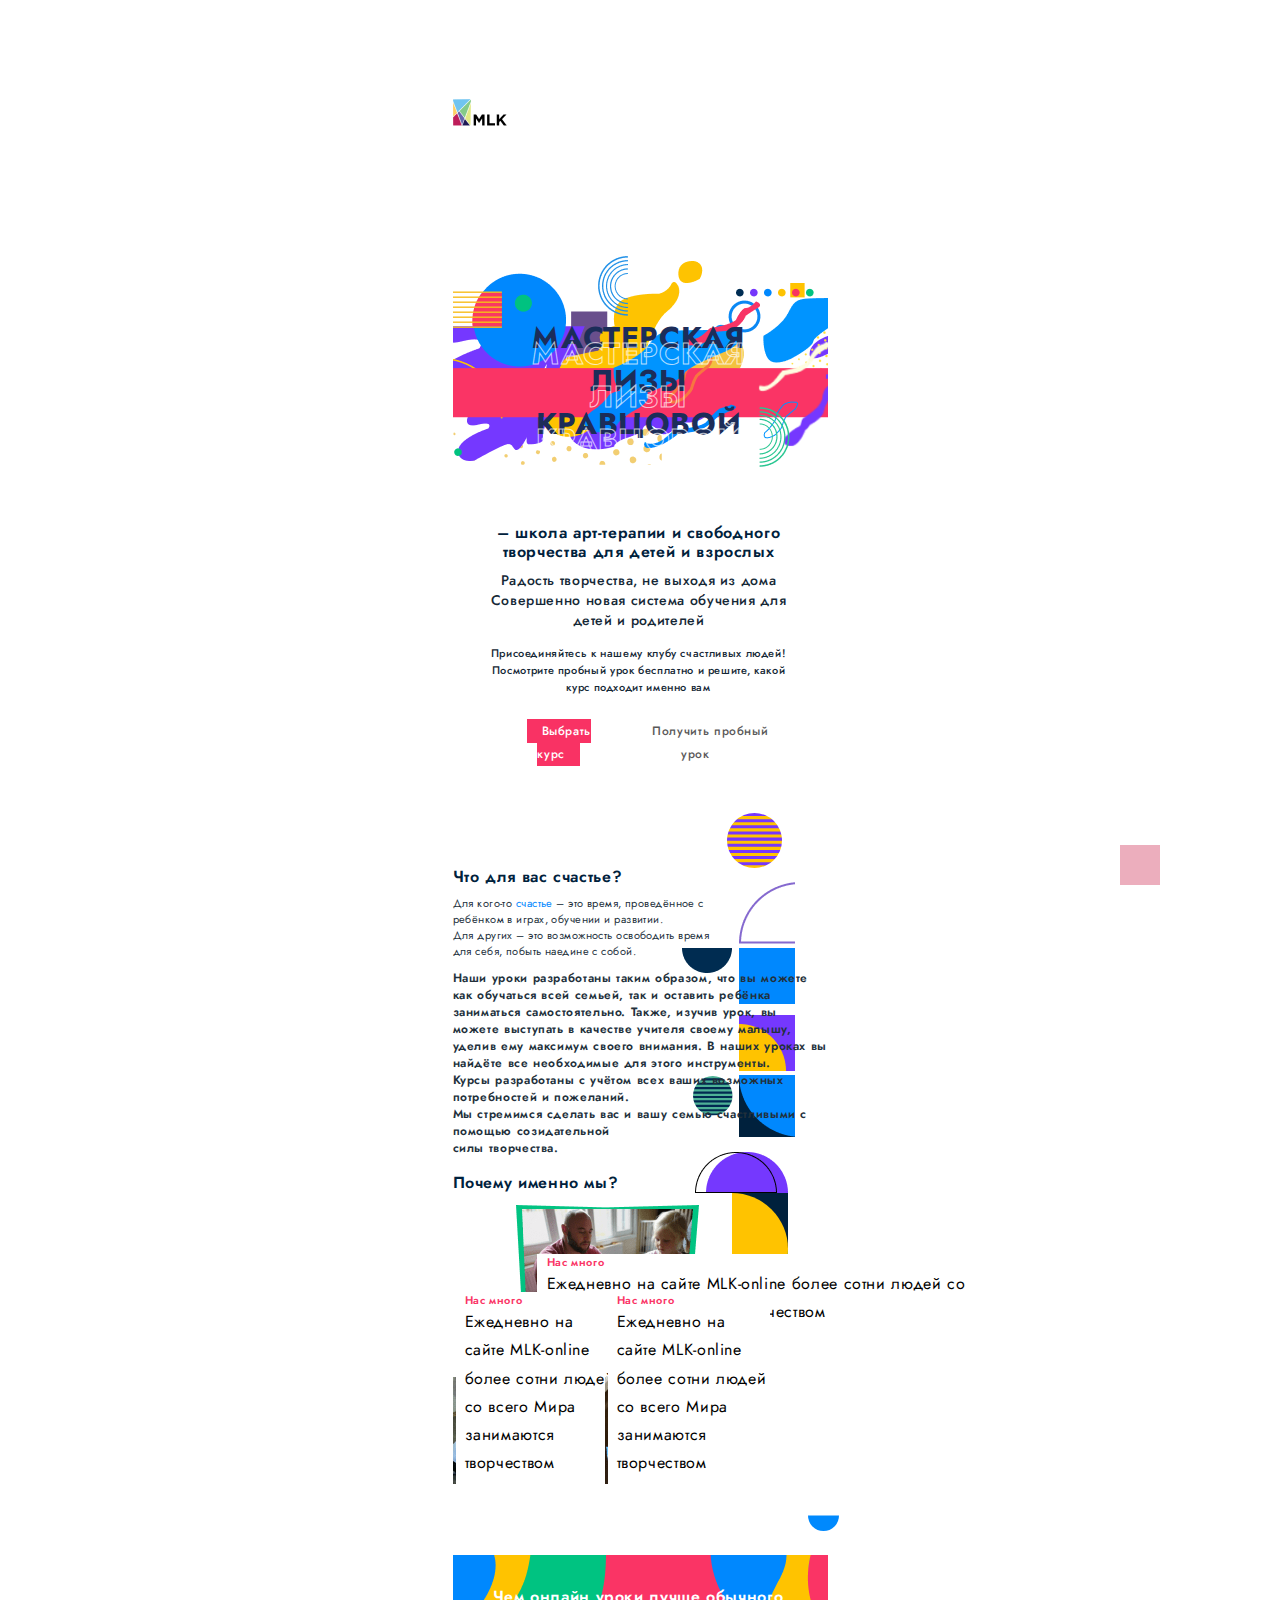
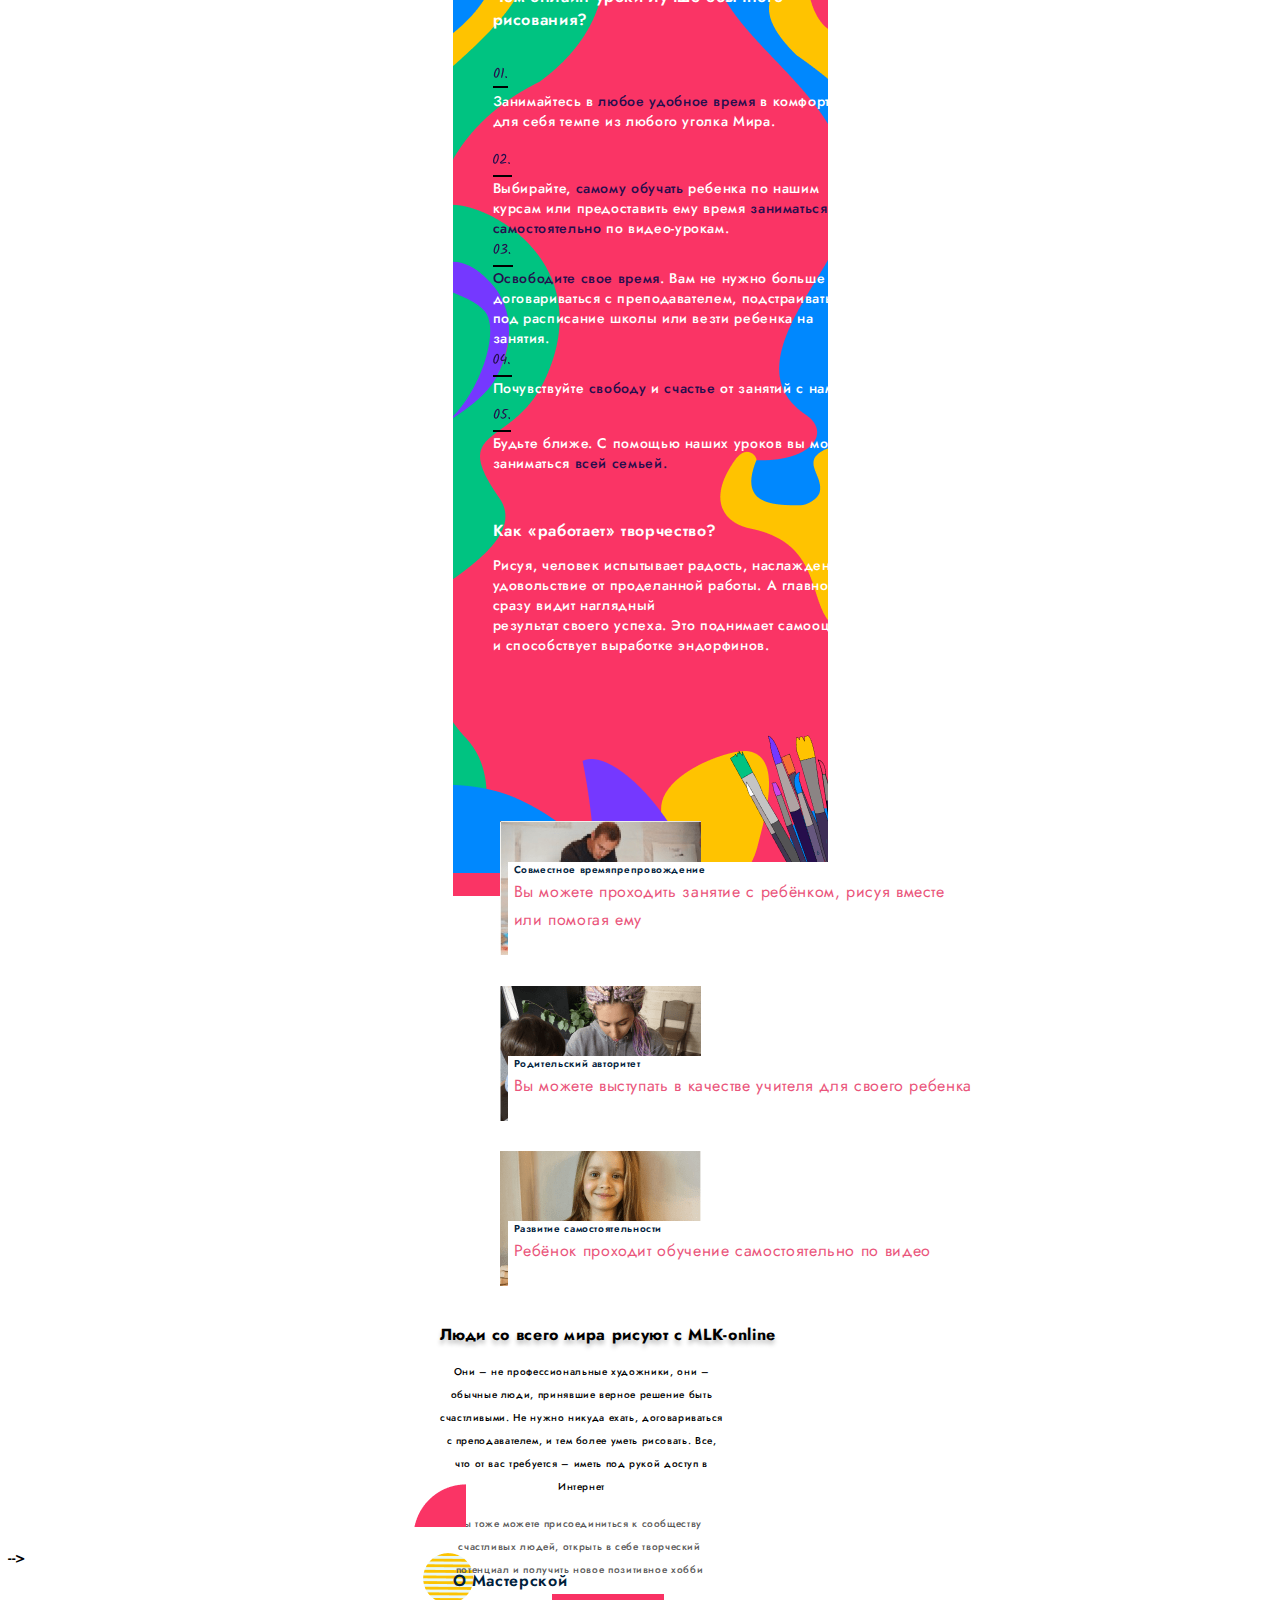
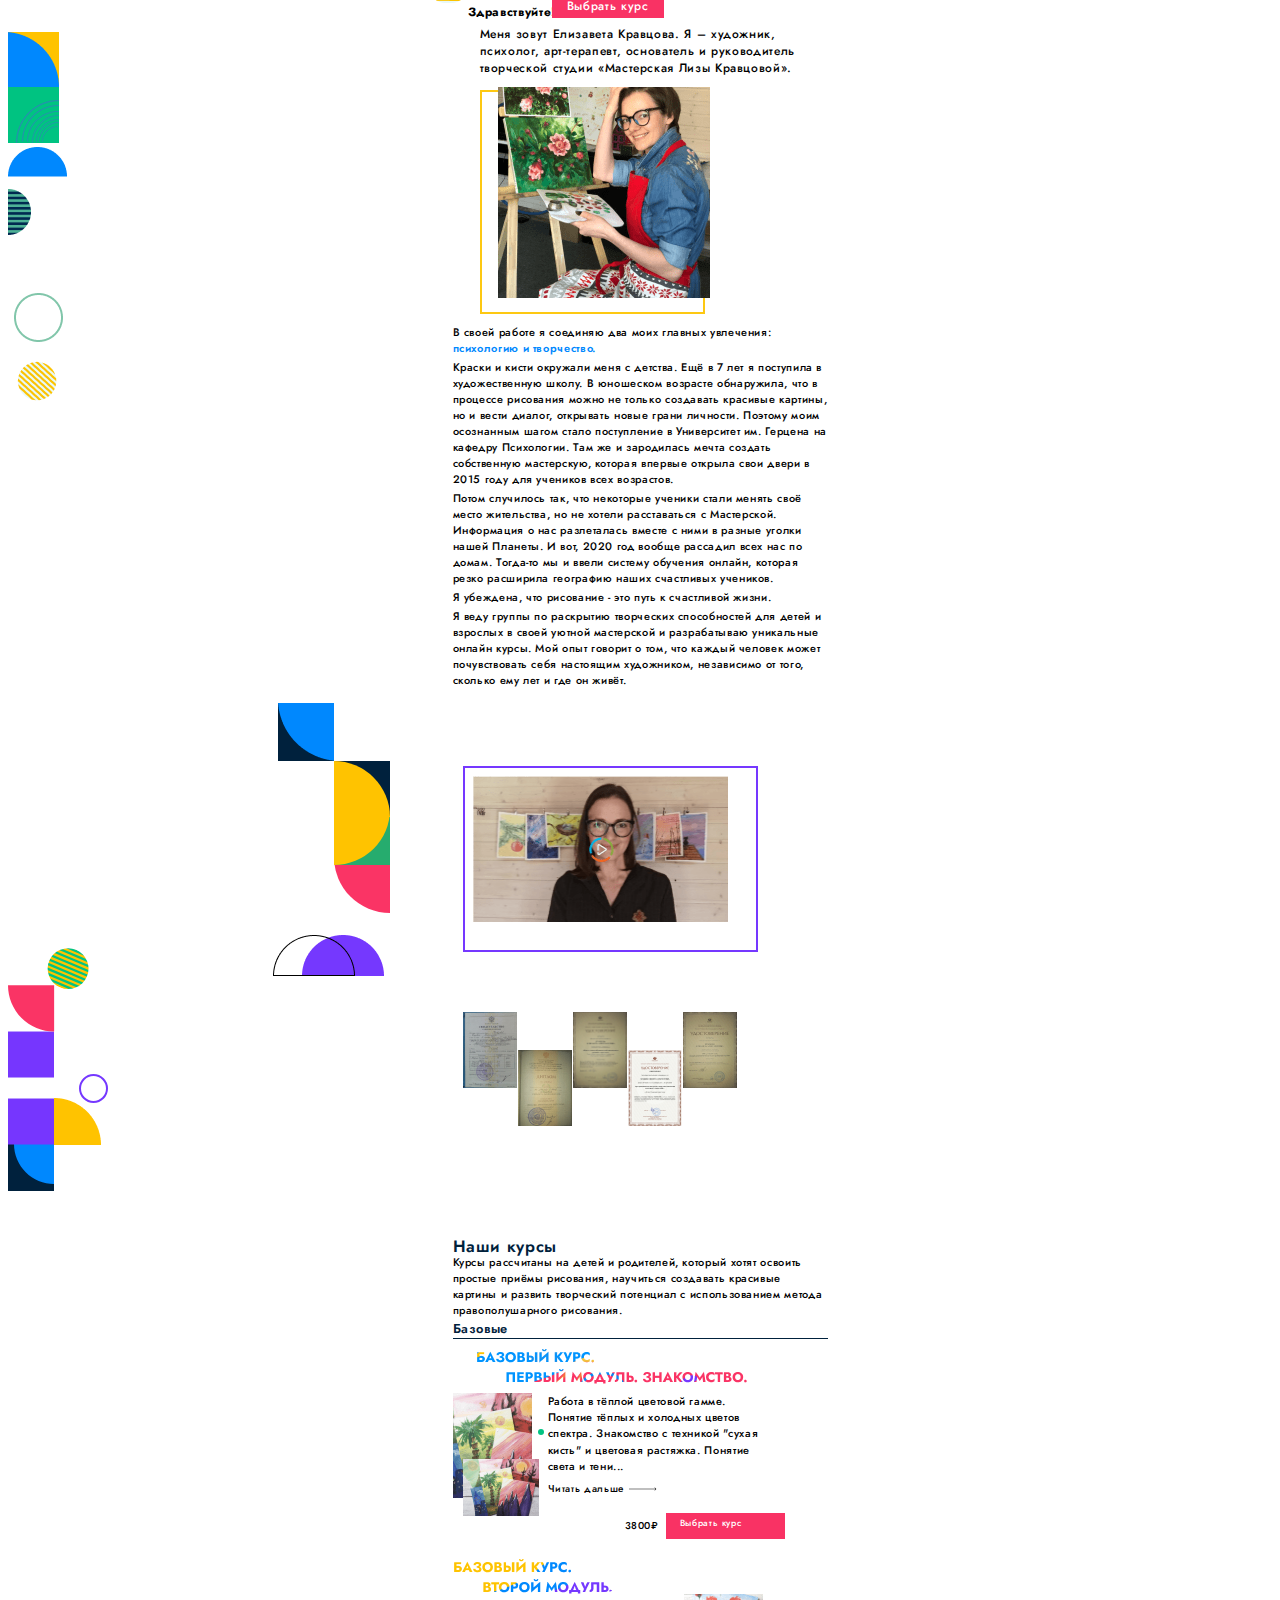
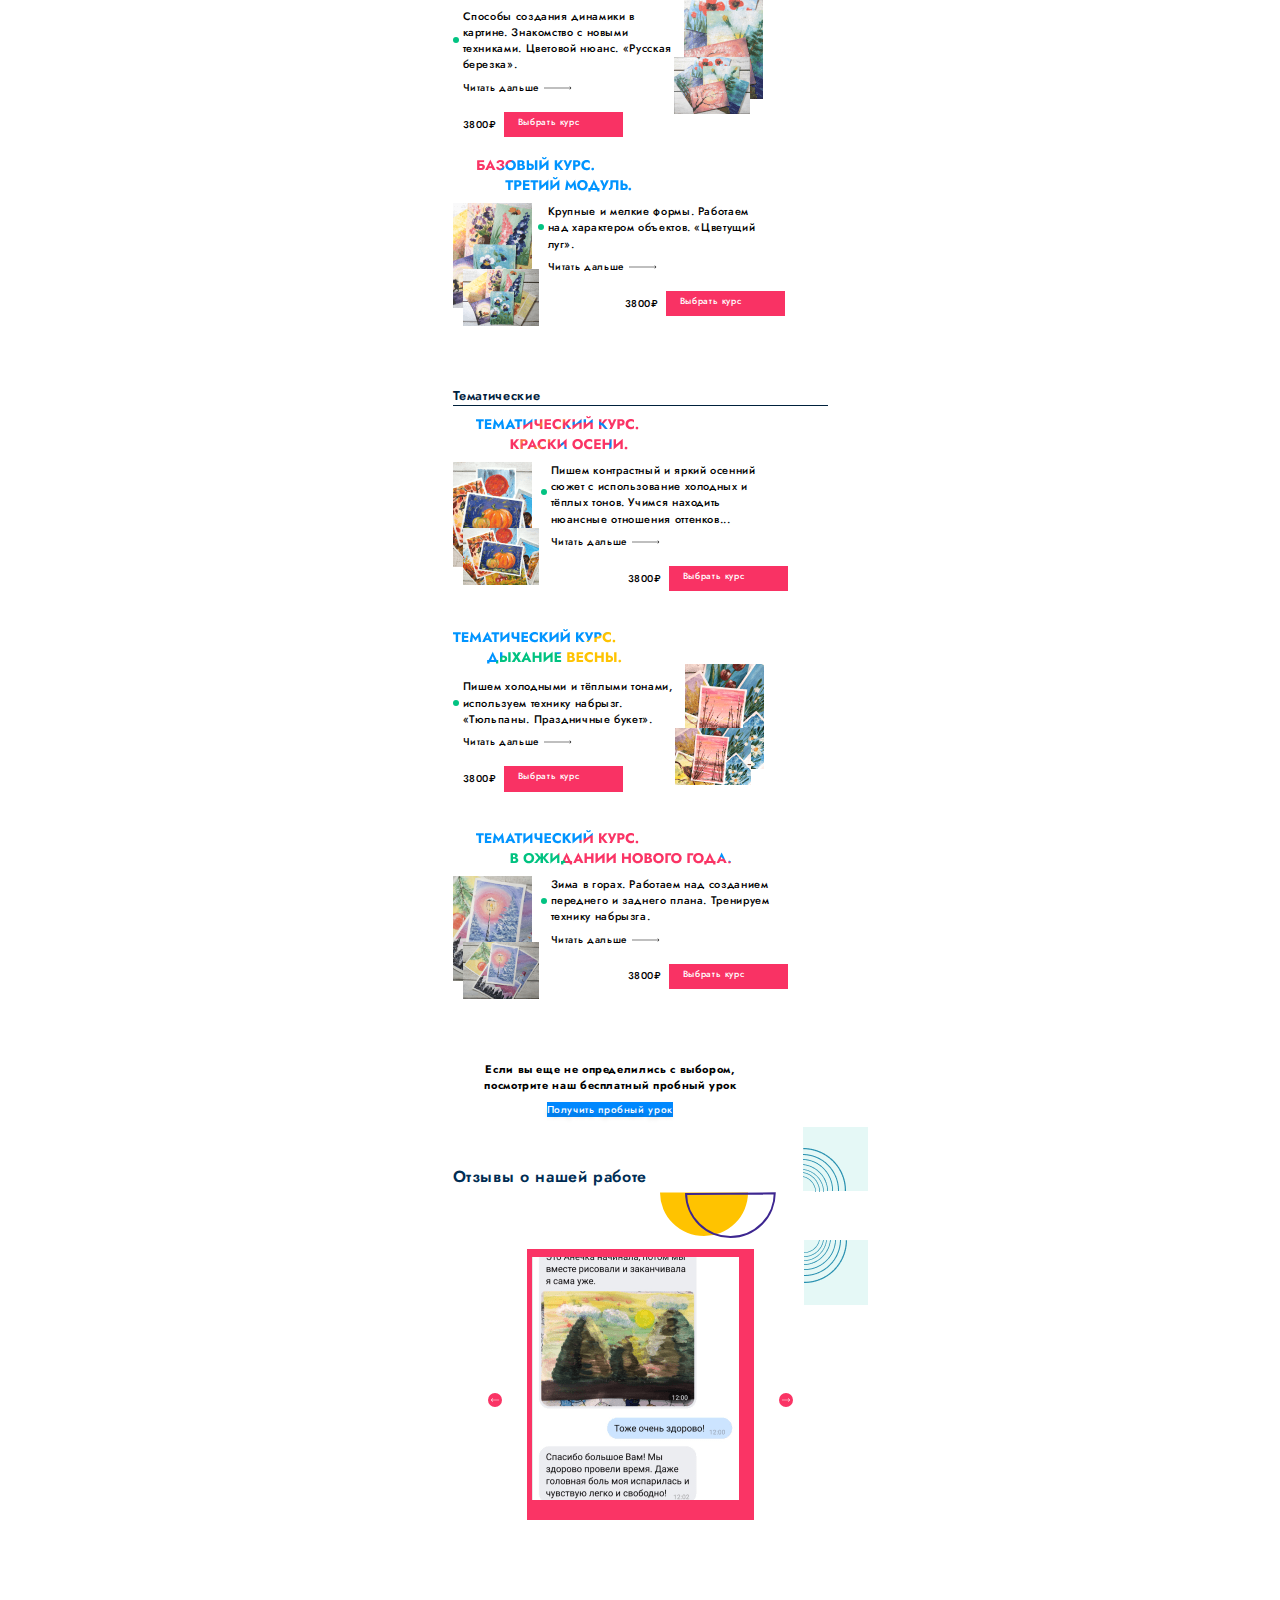
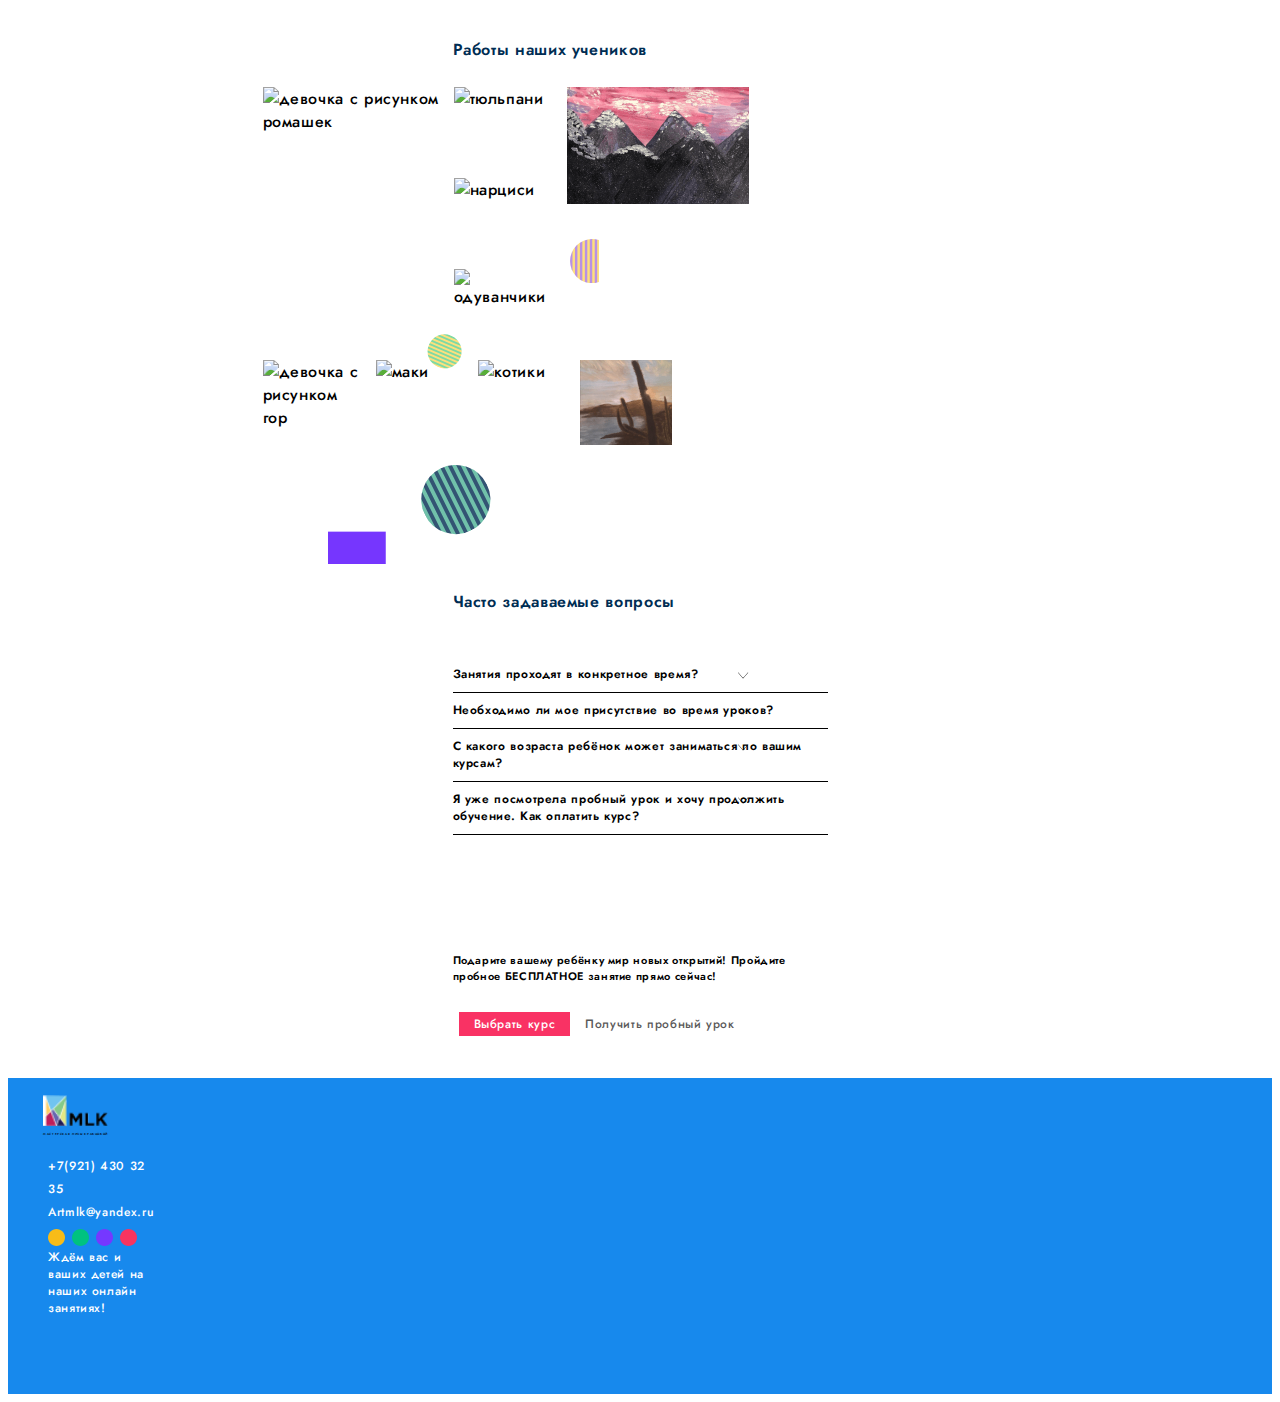
==== commit 9428c934: "900" ====
--- a/index.html
+++ b/index.html
@@ -623,14 +623,41 @@
     <!--підвал-->
     <footer class="footer ">
         <div class="footer__container ">
-            <div class="footer__wrap">
-              <a href="" class="footer__logo">
-                <img class="footer__logo--img" src="/images/mob/logom-min.png" alt="logo">
+            <div class="footer__wrap footer__logo">
+              
+              <img class="footer__logo--img" src="./images/mob/logo0322-min.png" alt="logo">
                 <p class="footer__logo--text">Мастерская Лизы Кравцовой</p>
-              </a>
+              
             </div>
                 <div class="footer__wrapp">
-                  
+                   <ul class="footer__contact">
+                <li class="footer__contact--phone">
+                  <a class="footer__contact--link" href="tel:+79214303235 "
+                    >+7(921) 430 32 35</a
+                  >
+                </li>
+                <li class="footer__contact--mail">
+                  <a
+                    class="footer__contact--link"
+                    href="mailto:Artmlk@yandex.ru "
+                    >Artmlk@yandex.ru</a>
+                </li>
+              </ul>
+              <ul class="footer__list-ellipse">
+                <li class="footer__item">
+<svg class="footer__svg" width="17" height="17"><use href="/images/symbol-defs.svg#icon-Ellipse80m"></use></svg>
+                </li>
+                <li class="footer__item">
+<svg class="footer__svg" width="17" height="17"><use href="/images/symbol-defs.svg#icon-Ellipse81m"></use></svg>
+                </li>
+                <li class="footer__item">
+<svg class="footer__svg" width="17" height="17"><use href="/images/symbol-defs.svg#icon-Ellipse82m"></use></svg>
+                </li>
+                <li class="footer__item">
+<svg class="footer__svg" width="17" height="17"><use href="/images/symbol-defs.svg#icon-Ellipse83m"></use></svg>                  
+                </li>
+              </ul>
+              <p class="footer__text">Ждём вас и ваших детей на наших онлайн занятиях!</p>
         </div>
         </div>
         
--- a/sass/main.css
+++ b/sass/main.css
@@ -36,7 +36,8 @@
 }
 
 :root {
-  --bgfoo-color: #8cc4e7;
+  --bgfoo-color: #1789ed;
+  --bgfoo1-color: #8cc4e7;
   --ttrev-color: #002d53;
   --brdr-color: #7538ff;
   --yellou-color: #fdc812;
@@ -3456,12 +3457,19 @@
 }
 
 .footer__wrap {
-  width: 80px;
+  width: 85px;
   padding: 10px;
+  margin-bottom: 7px;
 }
 
 .footer__logo--img {
+  width: 65px;
   margin-bottom: 5px;
+}
+
+.footer__logo--use {
+  width: 40px;
+  height: 35px;
 }
 
 .footer__logo--text {
@@ -3469,6 +3477,39 @@
   line-height: 4px;
   text-transform: uppercase;
   color: var(--black-color);
+}
+
+.footer__wrapp {
+  width: 115px;
+  margin-left: 15px;
+  padding-bottom: 56px;
+}
+
+.footer__contact {
+  margin-bottom: 7px;
+}
+
+.footer__contact--link {
+  font-size: 12px;
+  line-height: 17px;
+  color: var(--white-color);
+}
+
+.footer__list-ellipse {
+  display: -webkit-box;
+  display: -ms-flexbox;
+  display: flex;
+  margin-bottom: 3px;
+}
+
+.footer__item:not(:last-child) {
+  margin-right: 7px;
+}
+
+.footer__text {
+  font-size: 12px;
+  line-height: 17px;
+  color: var(--white-color);
 }
 
 /*@media screen and (min-width: 768px) {
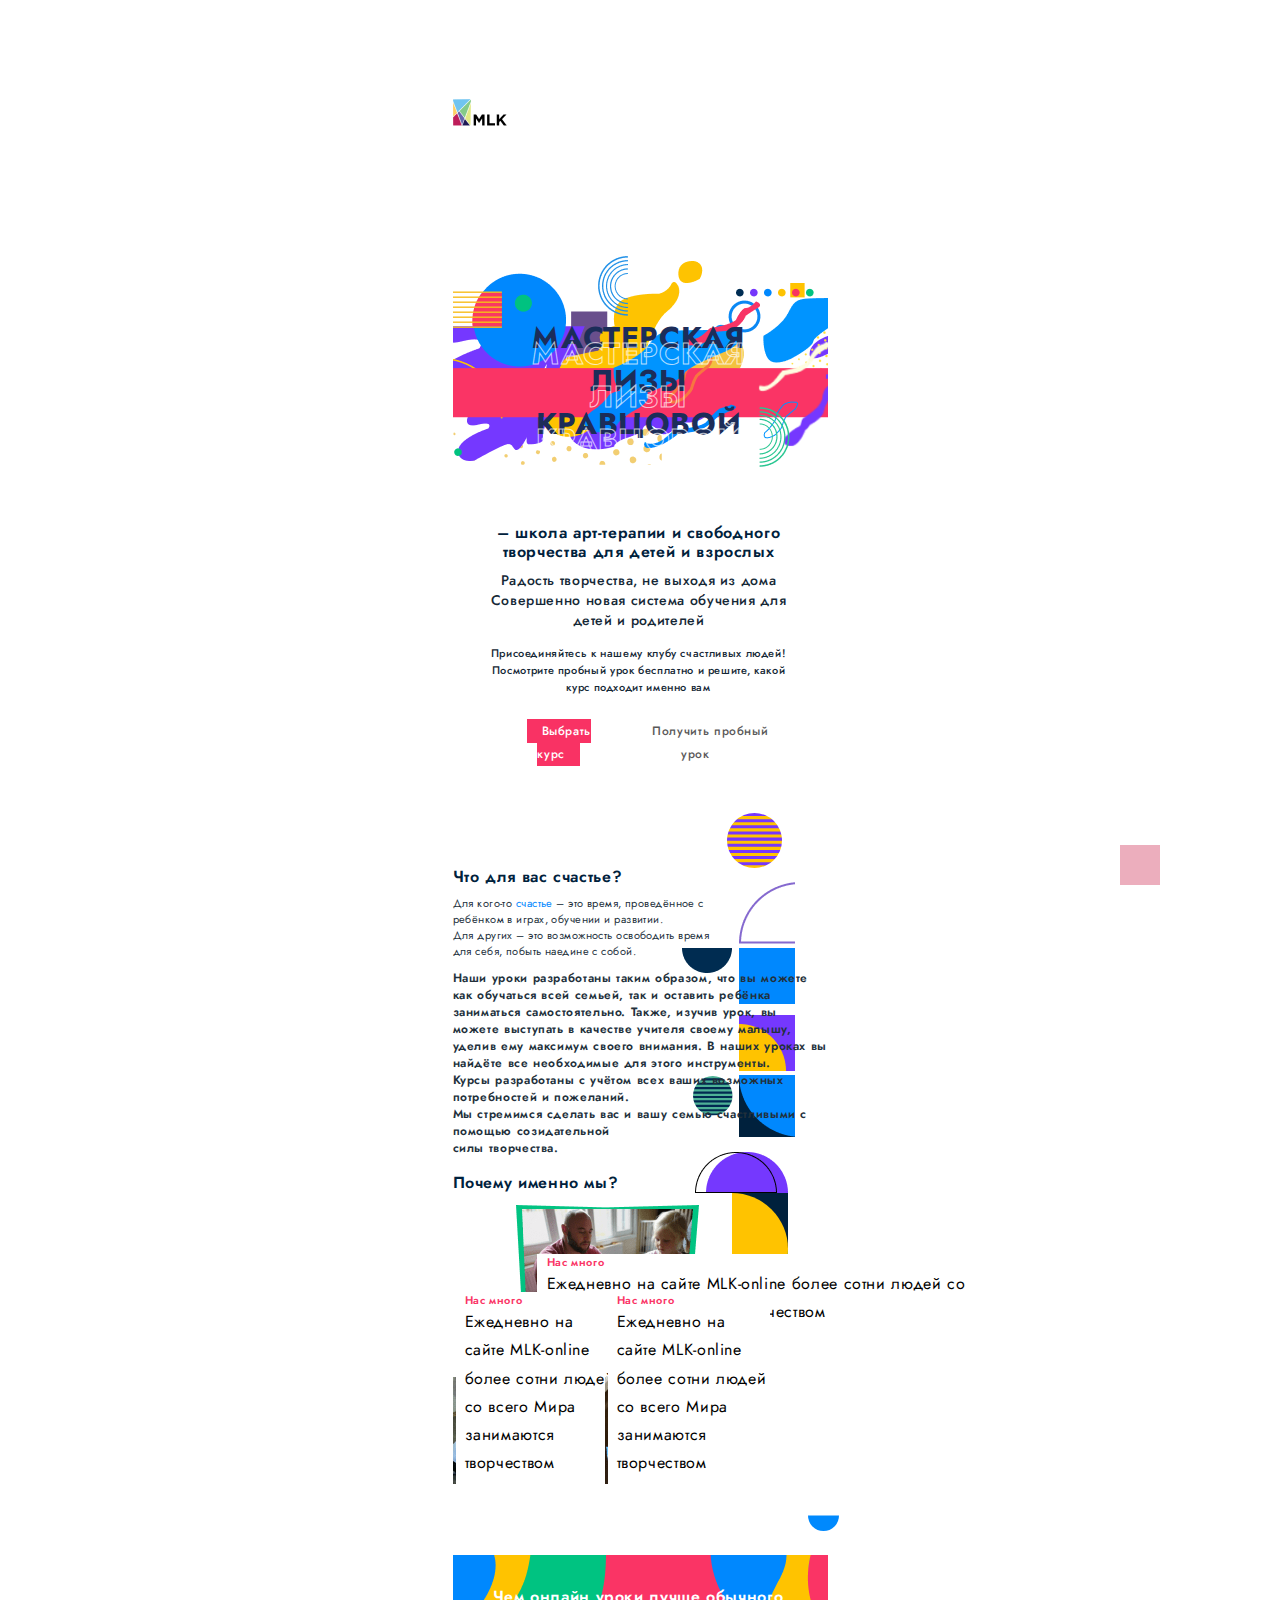
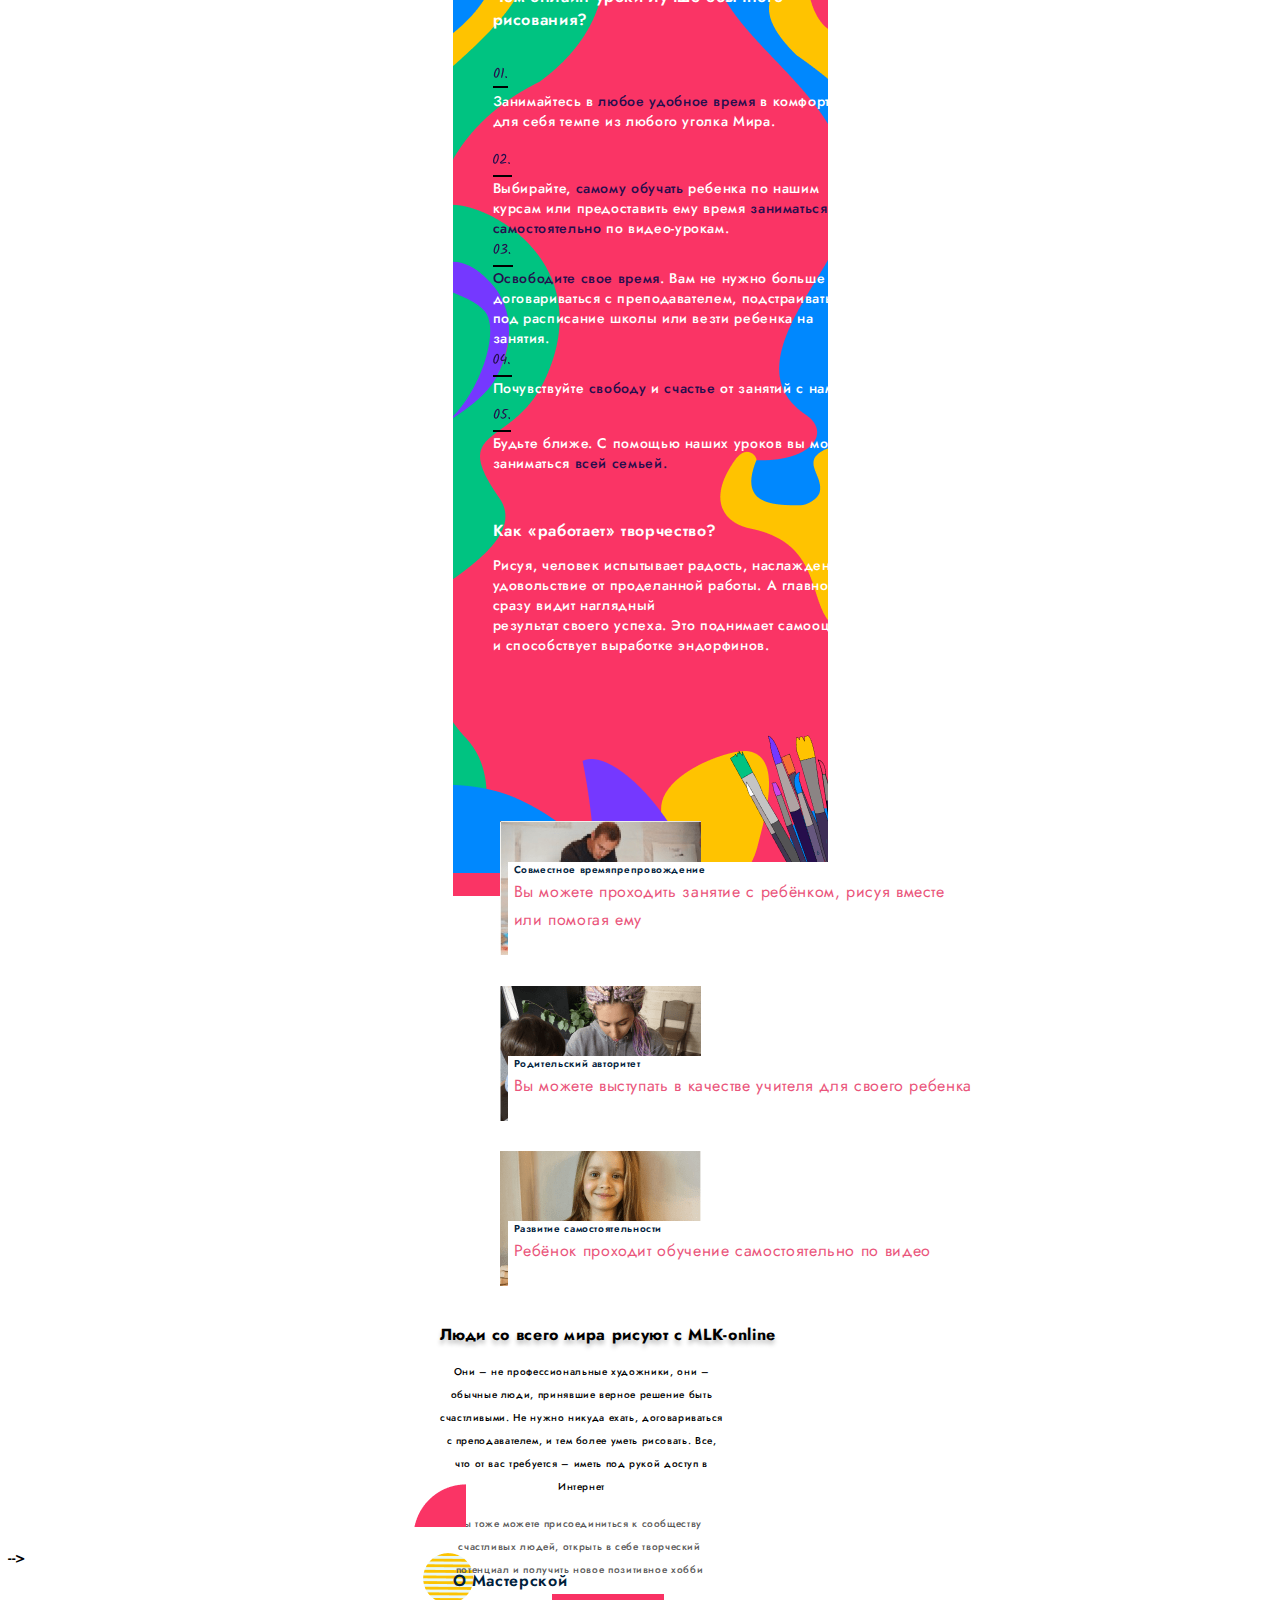
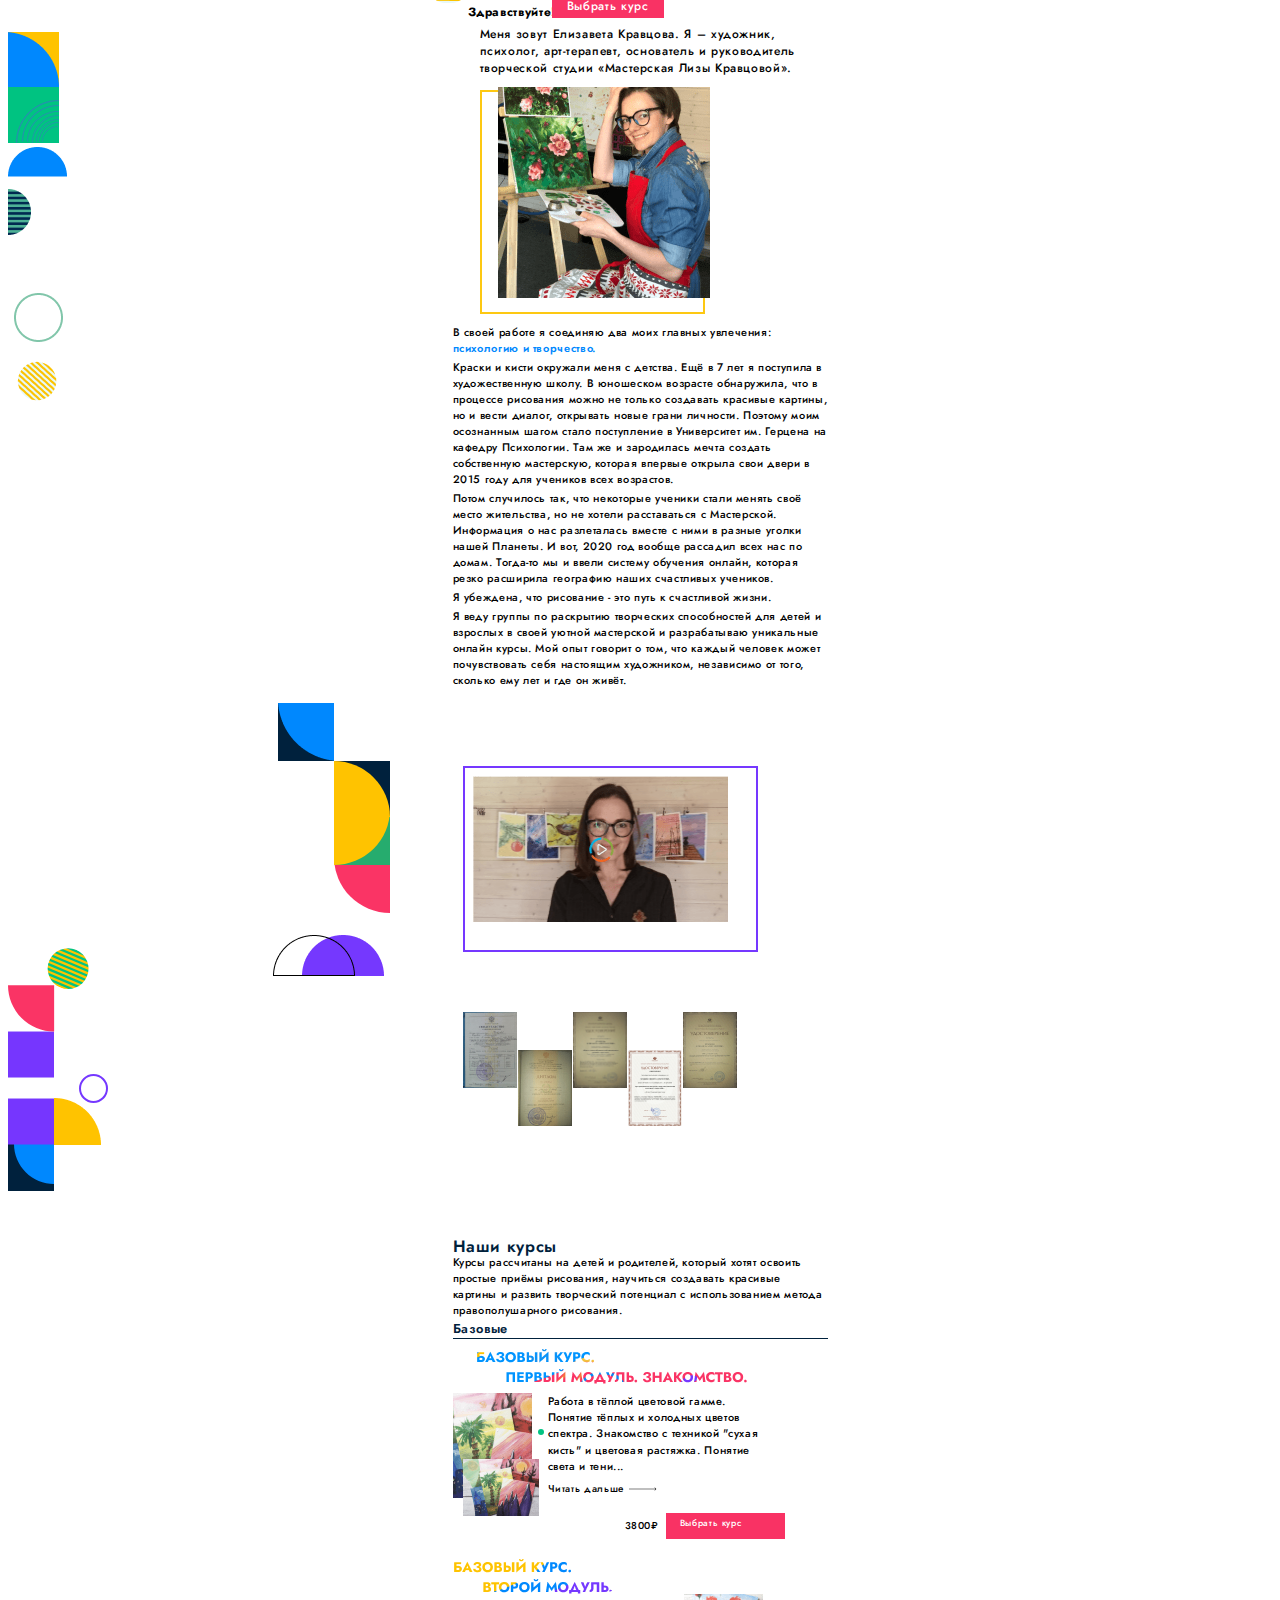
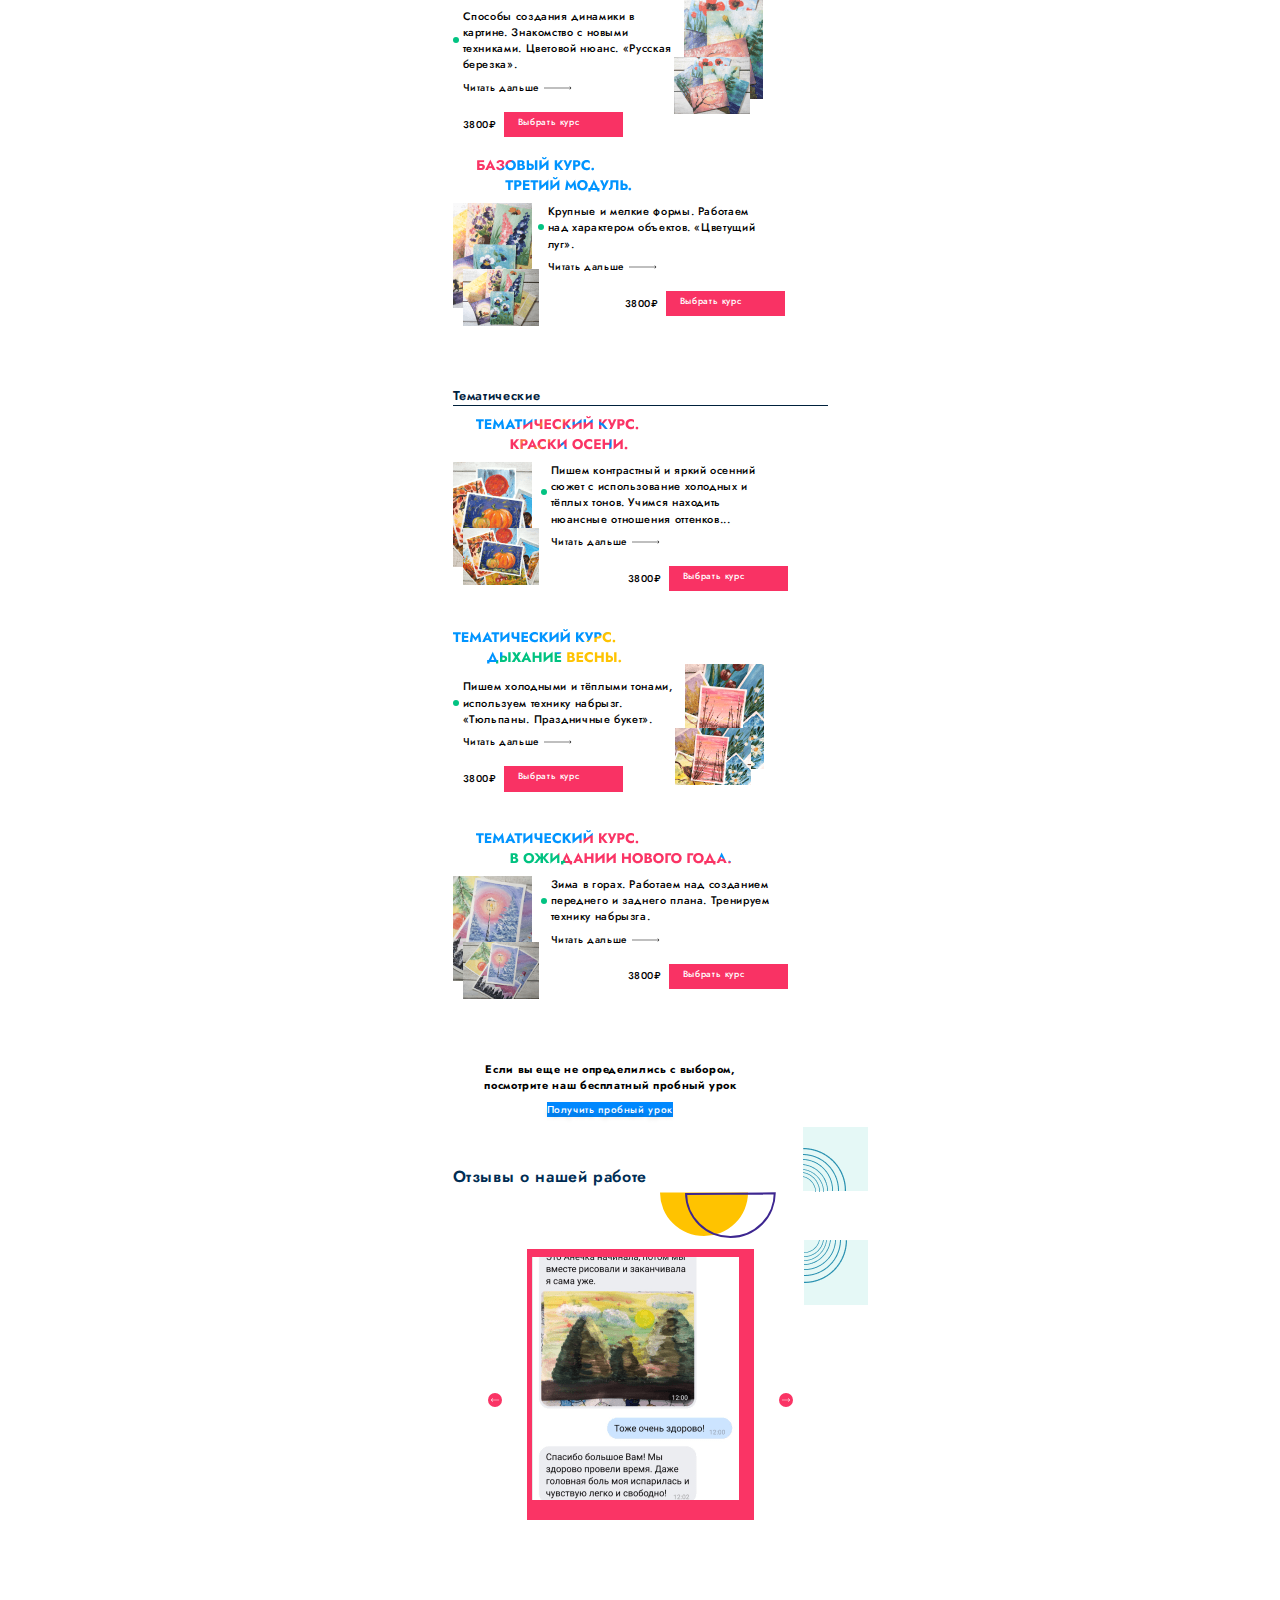
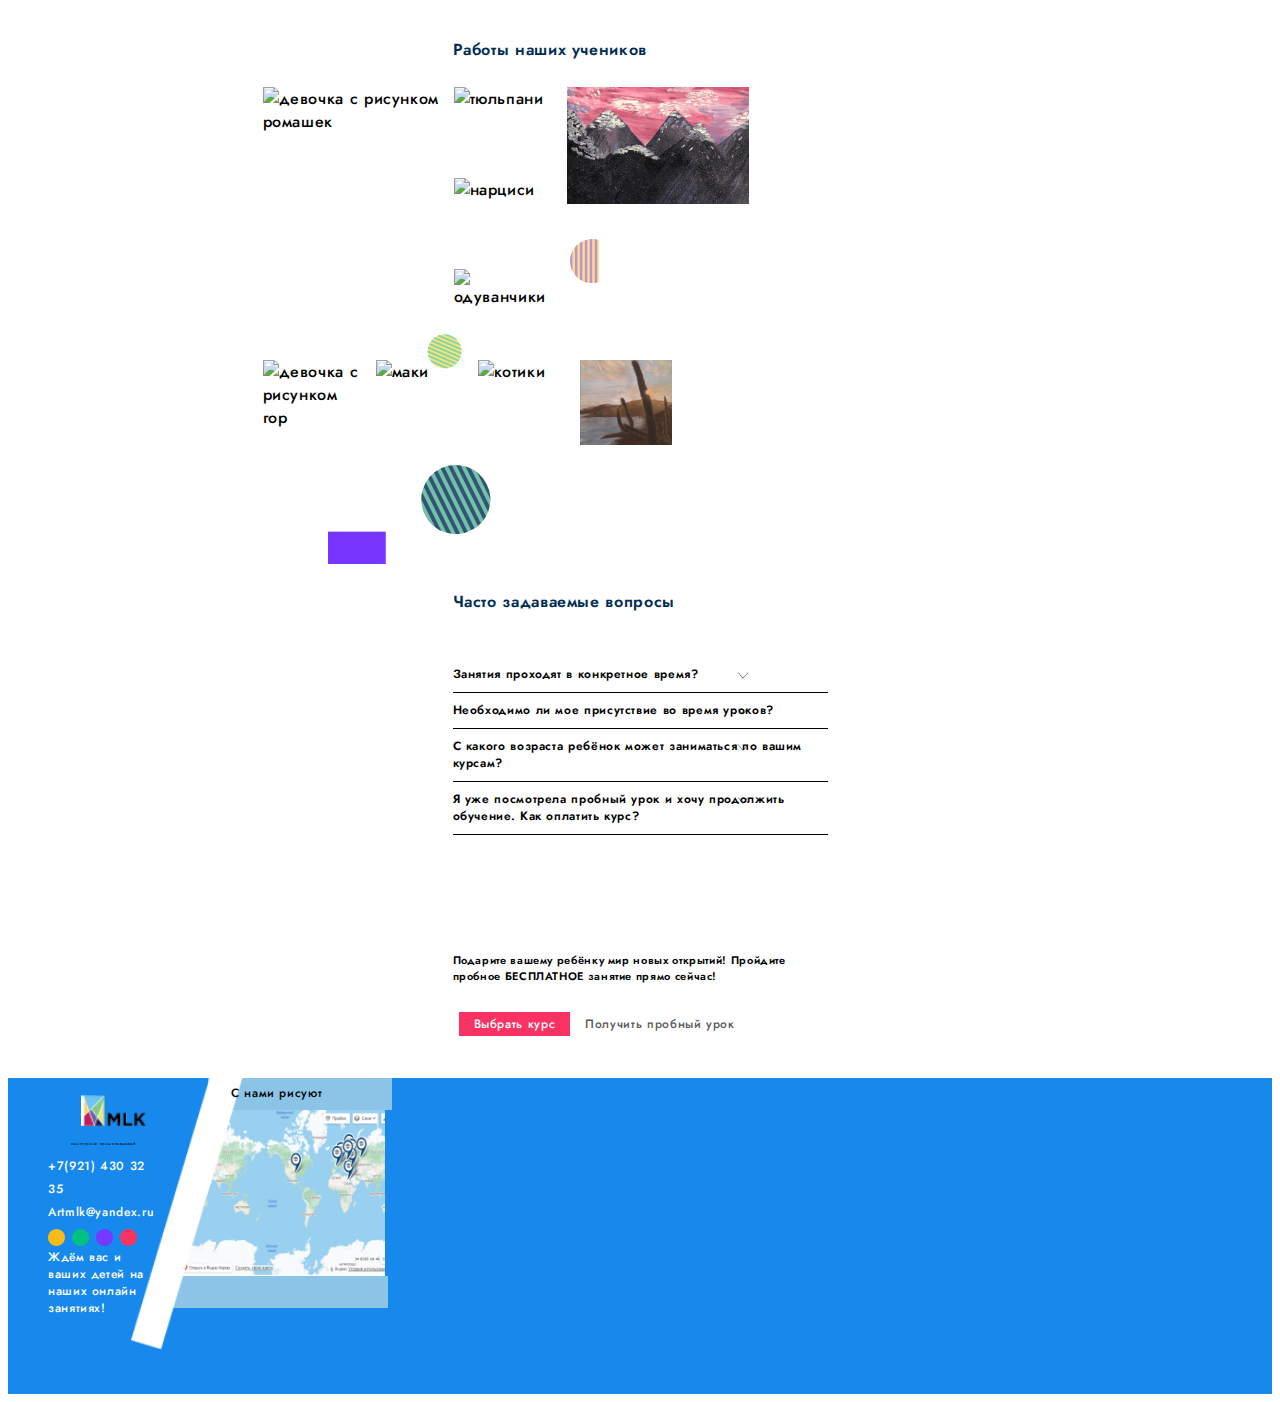
==== commit 02166cad: "2111" ====
--- a/index.html
+++ b/index.html
@@ -606,7 +606,50 @@
                 </ul> 
  </div>  
           </section>
-      
+      <section class="contacts">
+         <div class="contacts__container ">
+            <div class="contacts__wrap ">
+              <div class="contacts__logo">
+              <img class="contacts__logo--img" src="./images/mob/logo0322-min.png" alt="logo">
+                <p class="contacts__logo--text">Мастерская Лизы Кравцовой</p>
+              </div>
+              <p class="contacts__wrap--text">С нами рисуют</p>
+            </div>
+                <div class="contacts__wrapp">
+                   <ul class="contacts__contact">
+                <li class="contacts__contact--phone">
+                  <a class="contacts__contact--link" href="tel:+79214303235 "
+                    >+7(921) 430 32 35</a
+                  >
+                </li>
+                <li class="contacts__contact--mail">
+                  <a
+                    class="contacts__contact--link"
+                    href="mailto:Artmlk@yandex.ru "
+                    >Artmlk@yandex.ru</a>
+                </li>
+              </ul>
+              <ul class="contacts__list-ellipse">
+                <li class="contacts__item">
+<svg class="contacts__svg" width="17" height="17"><use href="/images/symbol-defs.svg#icon-Ellipse80m"></use></svg>
+                </li>
+                <li class="contacts__item">
+<svg class="contacts__svg" width="17" height="17"><use href="/images/symbol-defs.svg#icon-Ellipse81m"></use></svg>
+                </li>
+                <li class="contacts__item">
+<svg class="contacts__svg" width="17" height="17"><use href="/images/symbol-defs.svg#icon-Ellipse82m"></use></svg>
+                </li>
+                <li class="footer__item">
+<svg class="contacts__svg" width="17" height="17"><use href="/images/symbol-defs.svg#icon-Ellipse83m"></use></svg>                  
+                </li>
+              </ul>
+              <p class="contacts__text">Ждём вас и ваших детей на наших онлайн занятиях!</p>
+        </div>
+        </div>
+        
+        
+      </div>
+      </section>
   
  
         <!--кнопка kодалки
@@ -622,47 +665,7 @@
     </main>
     <!--підвал-->
     <footer class="footer ">
-        <div class="footer__container ">
-            <div class="footer__wrap footer__logo">
-              
-              <img class="footer__logo--img" src="./images/mob/logo0322-min.png" alt="logo">
-                <p class="footer__logo--text">Мастерская Лизы Кравцовой</p>
-              
-            </div>
-                <div class="footer__wrapp">
-                   <ul class="footer__contact">
-                <li class="footer__contact--phone">
-                  <a class="footer__contact--link" href="tel:+79214303235 "
-                    >+7(921) 430 32 35</a
-                  >
-                </li>
-                <li class="footer__contact--mail">
-                  <a
-                    class="footer__contact--link"
-                    href="mailto:Artmlk@yandex.ru "
-                    >Artmlk@yandex.ru</a>
-                </li>
-              </ul>
-              <ul class="footer__list-ellipse">
-                <li class="footer__item">
-<svg class="footer__svg" width="17" height="17"><use href="/images/symbol-defs.svg#icon-Ellipse80m"></use></svg>
-                </li>
-                <li class="footer__item">
-<svg class="footer__svg" width="17" height="17"><use href="/images/symbol-defs.svg#icon-Ellipse81m"></use></svg>
-                </li>
-                <li class="footer__item">
-<svg class="footer__svg" width="17" height="17"><use href="/images/symbol-defs.svg#icon-Ellipse82m"></use></svg>
-                </li>
-                <li class="footer__item">
-<svg class="footer__svg" width="17" height="17"><use href="/images/symbol-defs.svg#icon-Ellipse83m"></use></svg>                  
-                </li>
-              </ul>
-              <p class="footer__text">Ждём вас и ваших детей на наших онлайн занятиях!</p>
-        </div>
-        </div>
-        
-        
-      </div>
+       
     </footer>
     <!--модальне вікно-->
     <div class="backdrop is-hidden" data-modal>
--- a/sass/main.css
+++ b/sass/main.css
@@ -36,7 +36,7 @@
 }
 
 :root {
-  --bgfoo-color: #1789ed;
+  --bgcon-color: #1789ed;
   --bgfoo1-color: #8cc4e7;
   --ttrev-color: #002d53;
   --brdr-color: #7538ff;
@@ -1353,507 +1353,85 @@
   background-color: var(--red-color);
 }
 
-.products {
-  margin-left: auto;
-  margin-right: auto;
-  padding-top: 121px;
-  padding-bottom: 98px;
-  text-align: center;
-}
-
-@media screen and (min-width: 768px) {
-  .products {
-    padding-bottom: 112px;
-  }
-}
-
-.products__slogan--first {
-  font-family: Titan One;
-  font-size: 18px;
-  line-height: 21px;
-  text-align: center;
-  text-transform: uppercase;
-  color: #ffa5ba;
-  margin-bottom: 15px;
-}
-
-@media screen and (min-width: 768px) {
-  .products__slogan--first {
-    font-size: 26px;
-    line-height: 30px;
-  }
-}
-
-@media screen and (min-width: 1200px) {
-  .products__slogan--first {
-    font-size: 30px;
-    line-height: 34px;
-  }
-}
-
-.products__slogan--second {
-  font-family: Titan One;
-  font-size: 34px;
-  line-height: 39px;
-  text-align: center;
-  letter-spacing: 0.04em;
-  text-transform: uppercase;
-  color: #d41443;
-  margin-bottom: 144px;
-}
-
-@media screen and (min-width: 768px) {
-  .products__slogan--second {
-    font-size: 48px;
-    line-height: 55px;
-    margin-bottom: 158px;
-  }
-}
-
-@media screen and (min-width: 1200px) {
-  .products__slogan--second {
-    font-size: 58px;
-    line-height: 66px;
-    margin-bottom: 259px;
-  }
-}
-
-.products__list {
-  position: relative;
-  margin: 0 auto;
-}
-
-@media screen and (min-width: 768px) {
-  .products__list {
-    display: -webkit-box;
-    display: -ms-flexbox;
-    display: flex;
-  }
-}
-
-.products__item {
-  margin: 0 auto;
-  position: relative;
-  width: 280px;
-  border-radius: 24px;
-  padding: 161px 39px 41px 41px;
-}
-
-@media screen and (min-width: 768px) {
-  .products__item {
-    width: 220px;
-    margin: 0;
-    padding: 152px 11px 40px 11px;
-  }
-}
-
-@media screen and (min-width: 1200px) {
-  .products__item {
-    width: 330px;
-    margin: 0;
-    padding: 163px 44px 50px 44px;
-  }
-}
-
-.products__item--title {
-  font-family: Titan One;
-  font-size: 20px;
-  line-height: 23px;
-  text-align: center;
-  letter-spacing: 0.04em;
-  text-transform: uppercase;
-  color: #ffffff;
-  margin-bottom: 30px;
-}
-
-@media screen and (min-width: 1200px) {
-  .products__item--title {
-    font-size: 30px;
-    line-height: 34px;
-  }
-}
-
-.products__item--cream {
-  background-color: #ffb8ca;
-}
-
-.products__item--cream::before {
-  -webkit-animation: animate125 3000ms infinite 1000ms;
-          animation: animate125 3000ms infinite 1000ms;
-  content: "";
-  display: block;
-  width: 249px;
-  height: 252px;
-  position: absolute;
-  top: -119px;
-  left: 16px;
-  background-image: url(../images/compr480/ice-cream-1x-min.png);
-}
-
-@media screen and (min-width: 768px) {
-  .products__item--cream::before {
-    width: 220px;
-    height: 226px;
-    top: -105px;
-    left: 2px;
-    background-image: url(../images/compr768/ice-cream-1x-min.png);
-  }
-}
-
-@media screen and (min-width: 1200px) {
-  .products__item--cream::before {
-    width: 335px;
-    height: 335px;
-    top: -208px;
-    left: 2px;
-    background-image: url(../images/compr1280/ice-cream-1x-min.png);
-  }
-}
-
-.products__item--coffee {
-  background: #f0d1a5;
-}
-
-.products__item--coffee::before {
-  -webkit-animation: animate50 3000ms infinite 1000ms;
-          animation: animate50 3000ms infinite 1000ms;
-  content: "";
-  display: block;
-  width: 249px;
-  height: 252px;
-  position: absolute;
-  top: -115px;
-  left: 16px;
-  background-image: url(../images/compr480/ice-coffee-1x-min.png);
-}
-
-@media screen and (min-width: 768px) {
-  .products__item--coffee::before {
-    width: 220px;
-    height: 233px;
-    top: -110px;
-    left: 2px;
-    background-image: url(../images/compr768/ice-coffee-1x-min.png);
-  }
-}
-
-@media screen and (min-width: 1200px) {
-  .products__item--coffee::before {
-    width: 337px;
-    height: 335px;
-    top: -208px;
-    left: 2px;
-    background-image: url(../images/compr1280/ice-coffee-1x-min.png);
-  }
-}
-
-.products__item--milk {
-  background: #c2e297;
-}
-
-.products__item--milk::before {
-  -webkit-animation: animateX25 3000ms infinite 1000ms;
-          animation: animateX25 3000ms infinite 1000ms;
-  content: "";
-  display: block;
-  width: 249px;
-  height: 252px;
-  position: absolute;
-  top: -115px;
-  left: 16px;
-  background-image: url(../images/compr480/milkshakes-1x-min.png);
-}
-
-@media screen and (min-width: 768px) {
-  .products__item--milk::before {
-    width: 220px;
-    height: 224px;
-    top: -103px;
-    left: 2px;
-    background-image: url(../images/compr768/milkshakes-1x-min.png);
-  }
-}
-
-@media screen and (min-width: 1200px) {
-  .products__item--milk::before {
-    width: 335px;
-    height: 335px;
-    top: -208px;
-    left: 2px;
-    background-image: url(../images/compr1280/milkshakes-1x-min.png);
-  }
-}
-
-.products__item:not(:last-child) {
-  margin-bottom: 120px;
-}
-
-@media screen and (min-width: 768px) {
-  .products__item:not(:last-child) {
-    margin-bottom: 0;
-    margin-right: 20px;
-  }
-}
-
-@media screen and (min-width: 1200px) {
-  .products__item:not(:last-child) {
-    margin-right: 23px;
-  }
-}
-
-.products__item--icon {
-  margin: 0 auto 30px;
-}
-
-.products__item--text {
-  margin-bottom: 30px;
-  font-family: DM Sans;
-  font-weight: bold;
-  font-size: 14px;
-  line-height: 152%;
-  text-align: center;
-  letter-spacing: 0.04em;
-  color: #ffffff;
-}
-
-.products__item--button {
-  margin: 0 auto;
+.contacts {
+  background-color: var(--bgcon-color);
+  padding: 7px 0 21px 25px;
+  background-image: url(../images/mob/Rectangle63-min.png), url(../images/mob/Rectangle66-min.png), url(../images/mob/Rectangle66-min.png), url(../images/mob/imgloc1-min.png);
+  background-position: 123px -6px, 163px 198px, 200px 0px, 171px 32px;
+  background-size: 123px, 217px 32px, 184px, 206px;
+  background-repeat: no-repeat;
+}
+
+.contacts__container {
+  width: 375px;
+}
+
+.contacts__wrap {
   display: -webkit-box;
   display: -ms-flexbox;
   display: flex;
-  -webkit-box-align: center;
-      -ms-flex-align: center;
-          align-items: center;
-  -webkit-box-pack: center;
-      -ms-flex-pack: center;
-          justify-content: center;
+  -ms-flex-pack: distribute;
+      justify-content: space-around;
+  margin-bottom: 7px;
+}
+
+.contacts__wrap--text {
+  font-size: 12px;
+  line-height: 17px;
+  color: var(--black-color);
+  margin-right: 48px;
+}
+
+.contacts__logo--img {
+  width: 85px;
+  padding: 10px;
+  width: 65px;
+  margin-bottom: 5px;
+}
+
+.contacts__logo--use {
   width: 40px;
-  height: 40px;
-  border-radius: 20px;
-  border: none;
-  background-color: #fff;
-}
-
-.products__item--button-icon {
-  width: 15px;
-  height: 15px;
-  fill: #d41443;
-}
-
-@-webkit-keyframes animate125 {
-  0% {
-    -webkit-transform: scale(1);
-            transform: scale(1);
-  }
-  50% {
-    -webkit-transform: scale(1.25);
-            transform: scale(1.25);
-  }
-  100% {
-    -webkit-transform: scale(1);
-            transform: scale(1);
-  }
-}
-
-@keyframes animate125 {
-  0% {
-    -webkit-transform: scale(1);
-            transform: scale(1);
-  }
-  50% {
-    -webkit-transform: scale(1.25);
-            transform: scale(1.25);
-  }
-  100% {
-    -webkit-transform: scale(1);
-            transform: scale(1);
-  }
-}
-
-@media screen and (min-width: 768px) {
-  @-webkit-keyframes animate125 {
-    0% {
-      -webkit-transform: translate 0, 0;
-              transform: translate 0, 0;
-    }
-    25% {
-      -webkit-transform: translate(-25px, -25px);
-              transform: translate(-25px, -25px);
-    }
-    50% {
-      -webkit-transform: translate(0, 0);
-              transform: translate(0, 0);
-    }
-    75% {
-      -webkit-transform: translate(25px, -50px);
-              transform: translate(25px, -50px);
-    }
-    100% {
-      -webkit-transform: translate(0, 0);
-              transform: translate(0, 0);
-    }
-  }
-  @keyframes animate125 {
-    0% {
-      -webkit-transform: translate 0, 0;
-              transform: translate 0, 0;
-    }
-    25% {
-      -webkit-transform: translate(-25px, -25px);
-              transform: translate(-25px, -25px);
-    }
-    50% {
-      -webkit-transform: translate(0, 0);
-              transform: translate(0, 0);
-    }
-    75% {
-      -webkit-transform: translate(25px, -50px);
-              transform: translate(25px, -50px);
-    }
-    100% {
-      -webkit-transform: translate(0, 0);
-              transform: translate(0, 0);
-    }
-  }
-}
-
-@-webkit-keyframes animate50 {
-  0% {
-    -webkit-transform: scale(1);
-            transform: scale(1);
-  }
-  25% {
-    -webkit-transform: scale(0.5);
-            transform: scale(0.5);
-  }
-  50% {
-    -webkit-transform: scale(1);
-            transform: scale(1);
-  }
-  50% {
-    -webkit-transform: scale(1.2);
-            transform: scale(1.2);
-  }
-  100% {
-    -webkit-transform: scale(1);
-            transform: scale(1);
-  }
-}
-
-@keyframes animate50 {
-  0% {
-    -webkit-transform: scale(1);
-            transform: scale(1);
-  }
-  25% {
-    -webkit-transform: scale(0.5);
-            transform: scale(0.5);
-  }
-  50% {
-    -webkit-transform: scale(1);
-            transform: scale(1);
-  }
-  50% {
-    -webkit-transform: scale(1.2);
-            transform: scale(1.2);
-  }
-  100% {
-    -webkit-transform: scale(1);
-            transform: scale(1);
-  }
-}
-
-@media screen and (min-width: 768px) {
-  @-webkit-keyframes animate50 {
-    0% {
-      -webkit-transform: translate 0, 0;
-              transform: translate 0, 0;
-    }
-    25% {
-      -webkit-transform: translate(-25px, -25px);
-              transform: translate(-25px, -25px);
-    }
-    50% {
-      -webkit-transform: translate(0, 0);
-              transform: translate(0, 0);
-    }
-    75% {
-      -webkit-transform: translate(25px, -50px);
-              transform: translate(25px, -50px);
-    }
-    100% {
-      -webkit-transform: translate(0, 0);
-              transform: translate(0, 0);
-    }
-  }
-  @keyframes animate50 {
-    0% {
-      -webkit-transform: translate 0, 0;
-              transform: translate 0, 0;
-    }
-    25% {
-      -webkit-transform: translate(-25px, -25px);
-              transform: translate(-25px, -25px);
-    }
-    50% {
-      -webkit-transform: translate(0, 0);
-              transform: translate(0, 0);
-    }
-    75% {
-      -webkit-transform: translate(25px, -50px);
-              transform: translate(25px, -50px);
-    }
-    100% {
-      -webkit-transform: translate(0, 0);
-              transform: translate(0, 0);
-    }
-  }
-}
-
-@-webkit-keyframes animateX25 {
-  0% {
-    -webkit-transform: translate 0, 0;
-            transform: translate 0, 0;
-  }
-  25% {
-    -webkit-transform: translate(-25px, -25px);
-            transform: translate(-25px, -25px);
-  }
-  50% {
-    -webkit-transform: translate(0, 0);
-            transform: translate(0, 0);
-  }
-  75% {
-    -webkit-transform: translate(25px, -50px);
-            transform: translate(25px, -50px);
-  }
-  100% {
-    -webkit-transform: translate(0, 0);
-            transform: translate(0, 0);
-  }
-}
-
-@keyframes animateX25 {
-  0% {
-    -webkit-transform: translate 0, 0;
-            transform: translate 0, 0;
-  }
-  25% {
-    -webkit-transform: translate(-25px, -25px);
-            transform: translate(-25px, -25px);
-  }
-  50% {
-    -webkit-transform: translate(0, 0);
-            transform: translate(0, 0);
-  }
-  75% {
-    -webkit-transform: translate(25px, -50px);
-            transform: translate(25px, -50px);
-  }
-  100% {
-    -webkit-transform: translate(0, 0);
-            transform: translate(0, 0);
-  }
+  height: 35px;
+}
+
+.contacts__logo--text {
+  font-size: 3px;
+  line-height: 4px;
+  text-transform: uppercase;
+  color: var(--black-color);
+}
+
+.contacts__wrapp {
+  width: 115px;
+  margin-left: 15px;
+  padding-bottom: 56px;
+}
+
+.contacts__contact {
+  margin-bottom: 7px;
+}
+
+.contacts__contact--link {
+  font-size: 12px;
+  line-height: 17px;
+  color: var(--white-color);
+}
+
+.contacts__list-ellipse {
+  display: -webkit-box;
+  display: -ms-flexbox;
+  display: flex;
+  margin-bottom: 3px;
+}
+
+.contacts__item:not(:last-child) {
+  margin-right: 7px;
+}
+
+.contacts__text {
+  font-size: 12px;
+  line-height: 17px;
+  color: var(--white-color);
 }
 
 .about {
@@ -3447,71 +3025,6 @@
   margin-bottom: 15px;
 }
 
-.footer {
-  background: var(--bgfoo-color);
-  padding: 7px 0 21px 25px;
-}
-
-.footer__container {
-  width: 375px;
-}
-
-.footer__wrap {
-  width: 85px;
-  padding: 10px;
-  margin-bottom: 7px;
-}
-
-.footer__logo--img {
-  width: 65px;
-  margin-bottom: 5px;
-}
-
-.footer__logo--use {
-  width: 40px;
-  height: 35px;
-}
-
-.footer__logo--text {
-  font-size: 3px;
-  line-height: 4px;
-  text-transform: uppercase;
-  color: var(--black-color);
-}
-
-.footer__wrapp {
-  width: 115px;
-  margin-left: 15px;
-  padding-bottom: 56px;
-}
-
-.footer__contact {
-  margin-bottom: 7px;
-}
-
-.footer__contact--link {
-  font-size: 12px;
-  line-height: 17px;
-  color: var(--white-color);
-}
-
-.footer__list-ellipse {
-  display: -webkit-box;
-  display: -ms-flexbox;
-  display: flex;
-  margin-bottom: 3px;
-}
-
-.footer__item:not(:last-child) {
-  margin-right: 7px;
-}
-
-.footer__text {
-  font-size: 12px;
-  line-height: 17px;
-  color: var(--white-color);
-}
-
 /*@media screen and (min-width: 768px) {
     padding-bottom: 18px;
   }
